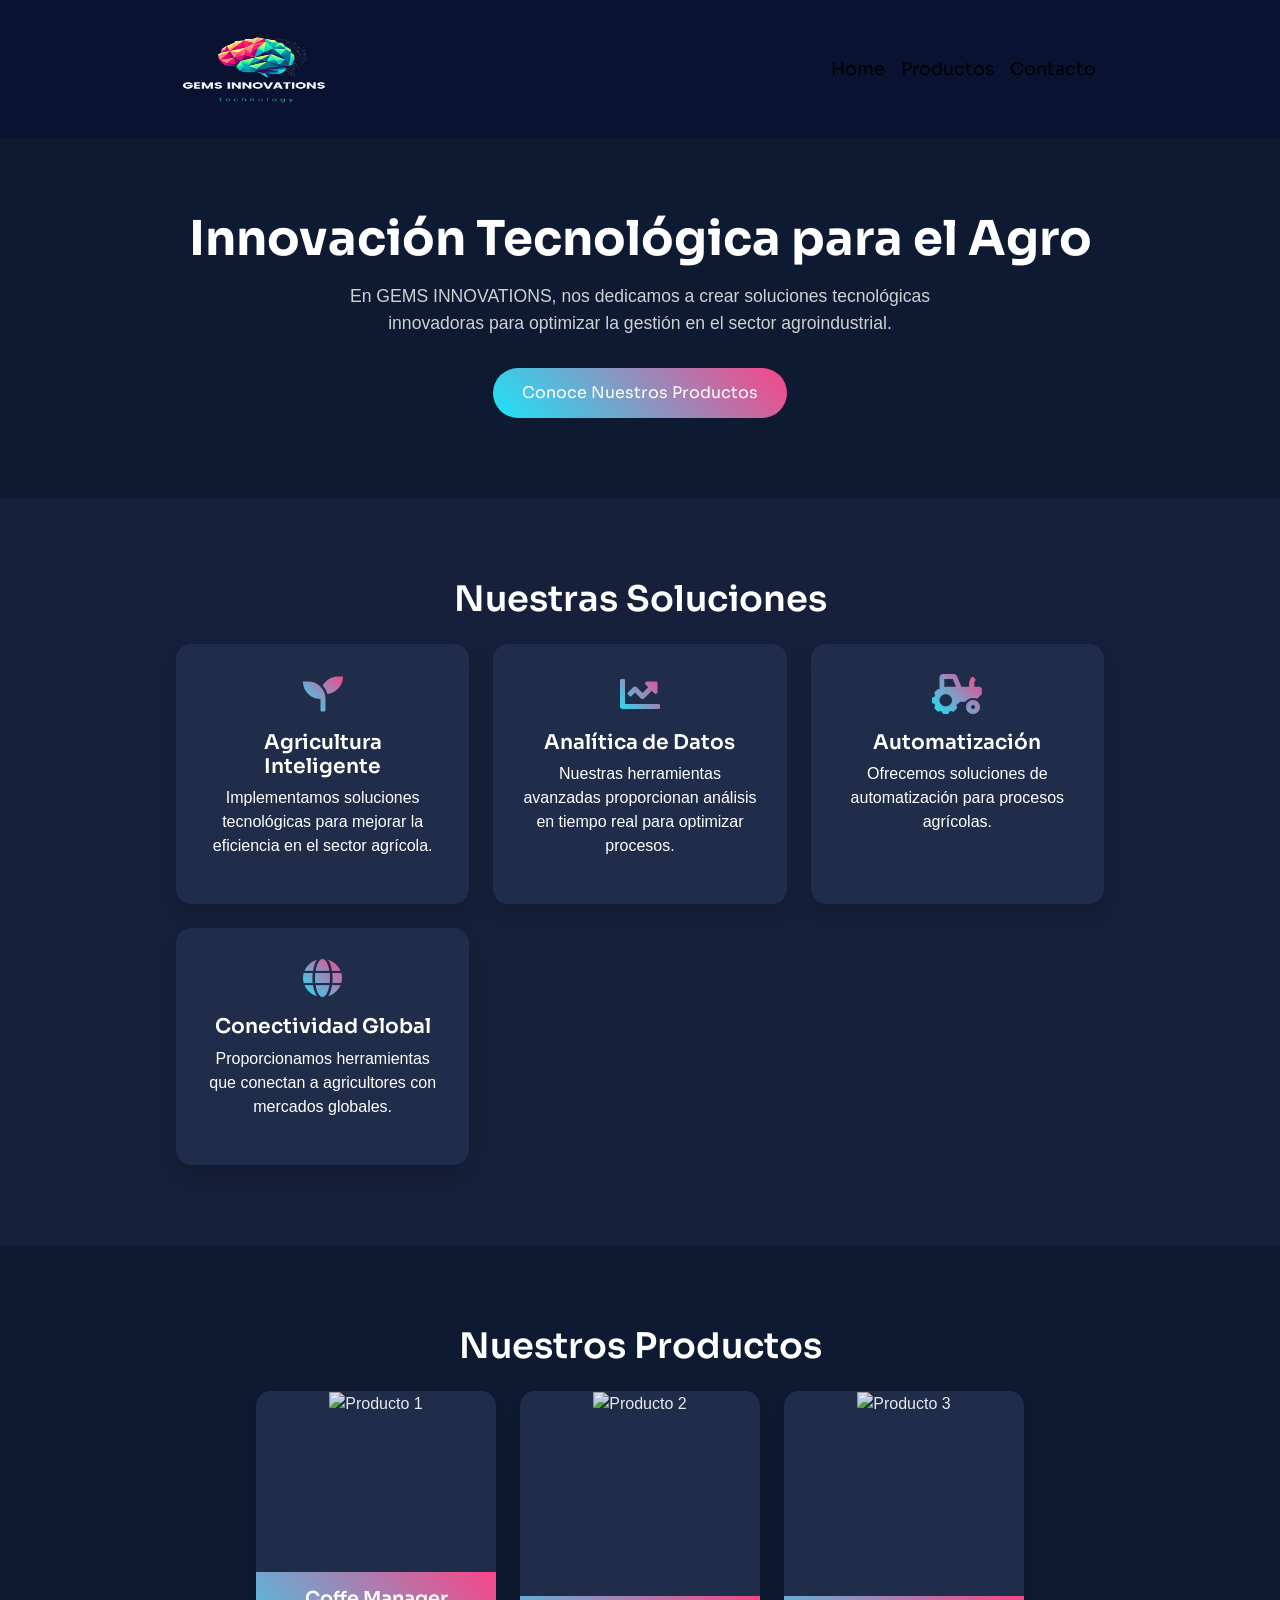
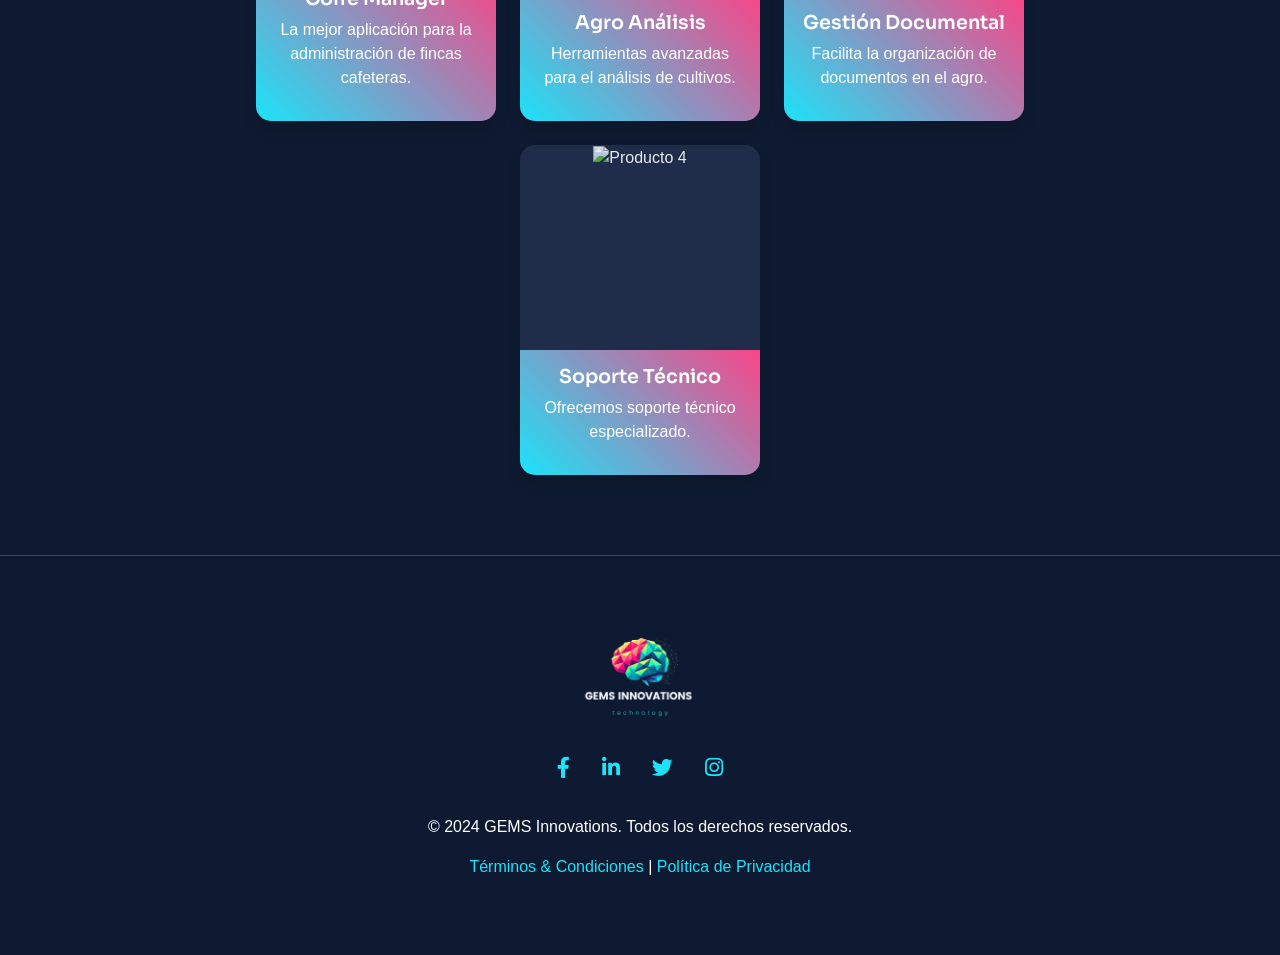
==== public/index.html @ 579beb21 "first commit" ====
<!DOCTYPE html>
<html lang="en-US" dir="ltr">

<head>
  <meta charset="utf-8">
  <meta http-equiv="X-UA-Compatible" content="IE=edge">
  <meta name="viewport" content="width=device-width, initial-scale=1">

  <!-- ===============================================-->
  <!--    Document Title-->
  <!-- ===============================================-->
  <title>GEMS INNOVATIONS || Innovación en el Agro</title>

  <!-- ===============================================-->
  <!--    Favicons-->
  <!-- ===============================================-->
  <link rel="shortcut icon" type="image/x-icon" href="assets/img/gallery/logo.png">

  <!-- ===============================================-->
  <!--    Stylesheets-->
  <!-- ===============================================-->
  <link rel="stylesheet" crossorigin="anonymous" href="https://cdnjs.cloudflare.com/ajax/libs/font-awesome/5.15.2/css/all.min.css">
  <link href="assets/css/theme.css" rel="stylesheet" />
  <link href="assets/css/index.css" rel="stylesheet" />
  <link href="vendors/swiper/swiper-bundle.min.css" rel="stylesheet">
</head>

<body>
 

  <!-- ===============================================-->
  <!--    Main Content-->
  <!-- ===============================================-->
  <main class="main" id="top">
    <nav class="navbar navbar-expand-lg navbar-light">
      <div class="container">
        <a class="navbar-brand" href="index.html">
          <img src="assets/img/gallery/logo.png" alt="GEMS INNOVATIONS Logo" />
        </a>
        <button class="navbar-toggler" type="button" data-bs-toggle="collapse" data-bs-target="#navbarNav" aria-controls="navbarNav" aria-expanded="false" aria-label="Toggle navigation">
          <span class="navbar-toggler-icon"></span>
        </button>
        <div class="collapse navbar-collapse" id="navbarNav">
          <ul class="navbar-nav ms-auto">
            <li class="nav-item">
              <a class="nav-link" href="#">Home</a>
            </li>
            <li class="nav-item">
              <a class="nav-link" href="#">Productos</a>
            </li>
            <li class="nav-item">
              <a class="nav-link" href="#">Contacto</a>
            </li>
          </ul>
        </div>
      </div>
    </nav>

    <!-- Hero Section -->
    <section class="hero-section">
      <div class="container">
        <h1>Innovación Tecnológica para el Agro</h1>
        <p>En GEMS INNOVATIONS, nos dedicamos a crear soluciones tecnológicas innovadoras para optimizar la gestión en el sector agroindustrial.</p>
        <button class="btn-cta">Conoce Nuestros Productos</button>
      </div>
    </section>


    <section class="icon-section">
      <div class="container">
        <h2>Nuestras Soluciones</h2>
        <div class="icon-grid">
          <div class="icon-box">
            <i class="fas fa-seedling"></i>
            <h4>Agricultura Inteligente</h4>
            <p>Implementamos soluciones tecnológicas para mejorar la eficiencia en el sector agrícola.</p>
          </div>
          <div class="icon-box">
            <i class="fas fa-chart-line"></i>
            <h4>Analítica de Datos</h4>
            <p>Nuestras herramientas avanzadas proporcionan análisis en tiempo real para optimizar procesos.</p>
          </div>
          <div class="icon-box">
            <i class="fas fa-tractor"></i>
            <h4>Automatización</h4>
            <p>Ofrecemos soluciones de automatización para procesos agrícolas.</p>
          </div>
          <div class="icon-box">
            <i class="fas fa-globe"></i>
            <h4>Conectividad Global</h4>
            <p>Proporcionamos herramientas que conectan a agricultores con mercados globales.</p>
          </div>
        </div>
      </div>
    </section>
    
    <!-- Sección de Productos -->
    <section class="products">
      <div class="container">
        <h2>Nuestros Productos</h2>
        <div class="product-menu">
          <div class="product-item">
            <img src="https://source.unsplash.com/250x350/?coffee,farm" alt="Producto 1">
            <div class="product-content">
              <h5>Coffe Manager</h5>
              <p>La mejor aplicación para la administración de fincas cafeteras.</p>
            </div>
          </div>
          <div class="product-item">
            <img src="https://source.unsplash.com/250x350/?agriculture,data" alt="Producto 2">
            <div class="product-content">
              <h5>Agro Análisis</h5>
              <p>Herramientas avanzadas para el análisis de cultivos.</p>
            </div>
          </div>
          <div class="product-item">
            <img src="https://source.unsplash.com/250x350/?documents,farming" alt="Producto 3">
            <div class="product-content">
              <h5>Gestión Documental</h5>
              <p>Facilita la organización de documentos en el agro.</p>
            </div>
          </div>
          <div class="product-item">
            <img src="https://source.unsplash.com/250x350/?tech,support" alt="Producto 4">
            <div class="product-content">
              <h5>Soporte Técnico</h5>
              <p>Ofrecemos soporte técnico especializado.</p>
            </div>
          </div>
        </div>
      </div>
    </section>
    
    <!-- Footer -->
    <section class="footer">
      <div class="container">
        <div class="footer-logo">
          <img src="assets/img/gallery/logo.png" alt="GEMS Innovations">
        </div>
        <div class="footer-links">
          <a href="#!"><i class="fab fa-facebook-f"></i></a>
          <a href="#!"><i class="fab fa-linkedin-in"></i></a>
          <a href="#!"><i class="fab fa-twitter"></i></a>
          <a href="#!"><i class="fab fa-instagram"></i></a>
        </div>
        <p>&copy; 2024 GEMS Innovations. Todos los derechos reservados.</p>
        <p><a href="#!">Términos & Condiciones</a> | <a href="#!">Política de Privacidad</a></p>
      </div>
    </section>
  </main>

  <!-- ===============================================-->
  <!--    JavaScripts-->
  <!-- ===============================================-->
  <script src="vendors/@popperjs/popper.min.js"></script>
  <script src="vendors/bootstrap/bootstrap.min.js"></script>
  <script src="vendors/is/is.min.js"></script>
  <script src="vendors/swiper/swiper-bundle.min.js"></script>
  <link rel="preconnect" href="https://fonts.gstatic.com">
  <link href="https://fonts.googleapis.com/css2?family=Sora:wght@100;200;300;400;500;600;700;800&amp;display=swap" rel="stylesheet">
  <script src="assets/js/theme.js"></script>

  <script>
    // Animaciones al hacer scroll
    document.addEventListener('DOMContentLoaded', function() {
      const elements = document.querySelectorAll('.animate-on-scroll');
      const observer = new IntersectionObserver((entries) => {
        entries.forEach(entry => {
          if (entry.isIntersecting) {
            entry.target.classList.add('visible');
          }
        });
      }, { threshold: 0.5 });

      elements.forEach(el => observer.observe(el));
    });

    // Header que se oculta y aparece
    let lastScrollTop = 0;
    const navbar = document.querySelector('.navbar');

    window.addEventListener('scroll', function() {
      let scrollTop = window.pageYOffset || document.documentElement.scrollTop;
      if (scrollTop > 100 && scrollTop > lastScrollTop) {
        navbar.style.top = "-150px"; /* Ajuste para que el navbar se oculte completamente */
      } else if (scrollTop <= 100 || scrollTop < lastScrollTop) {
        navbar.style.top = "0";
      }
      lastScrollTop = scrollTop;
    });

    // Mostrar navbar al pasar el mouse por la parte superior
    document.addEventListener('mousemove', function(event) {
      if (event.clientY < 50) {
        navbar.style.top = "0";
      }
    });
  </script>
</body>

</html>
---- public/assets/css/theme.css ----
/* -------------------------------------------------------------------------- */
/*                                 Theme                                      */
/* -------------------------------------------------------------------------- */
/* prettier-ignore */
/* -------------------------------------------------------------------------- */
/*                                  Utilities                                 */
/* -------------------------------------------------------------------------- */
/*-----------------------------------------------
|   Bootstrap Styles
-----------------------------------------------*/
/*!
 * Bootstrap v5.0.0-alpha1 (https://getbootstrap.com/)
 * Copyright 2011-2020 The Bootstrap Authors
 * Copyright 2011-2020 Twitter, Inc.
 * Licensed under MIT (https://github.com/twbs/bootstrap/blob/main/LICENSE)
 */
:root {
  --bs-blue: #0059F7;
  --bs-indigo: #53ACF8;
  --bs-purple: #ad45f6;
  --bs-pink: #f6458e;
  --bs-red: #F55767;
  --bs-orange: #f6d845;
  --bs-yellow: #FFA024;
  --bs-green: #66BB6A;
  --bs-teal: #299EF3;
  --bs-cyan: #689EFF;
  --bs-white: #fff;
  --bs-gray: #4E5A85;
  --bs-gray-dark: #081131;
  --bs-primary: #0059F7;
  --bs-secondary: #162044;
  --bs-success: #66BB6A;
  --bs-info: #689EFF;
  --bs-warning: #FFA024;
  --bs-danger: #F55767;
  --bs-light: #F9FAFD;
  --bs-dark: #070E27;
  --bs-gray: #4E5A85;
  --bs-font-sans-serif: "Sora", "sans-serif", -apple-system, BlinkMacSystemFont, "Segoe UI", "Helvetica Neue", Arial, sans-serif, "Apple Color Emoji", "Segoe UI Emoji", "Segoe UI Symbol";
  --bs-font-monospace: "SFMono-Regular", Menlo, Monaco, Consolas, "Liberation Mono", "Courier New", monospace;
  --bs-gradient: linear-gradient(180deg, rgba(255, 255, 255, 0.15), rgba(255, 255, 255, 0));
}

*,
*::before,
*::after {
  -webkit-box-sizing: border-box;
  box-sizing: border-box;
}

@media (prefers-reduced-motion: no-preference) {
  :root {
    scroll-behavior: smooth;
  }
}

body {
  margin: 0;
  font-family: "Poppins", -apple-system, BlinkMacSystemFont, "Segoe UI", "Helvetica Neue", Arial, sans-serif, "Apple Color Emoji", "Segoe UI Emoji", "Segoe UI Symbol";
  font-size: 1rem;
  font-weight: 400;
  line-height: 1.5;
  color: #7E8BB6;
  background-color: #070E27;
  -webkit-text-size-adjust: 100%;
  -webkit-tap-highlight-color: rgba(0, 0, 0, 0);
}

[tabindex="-1"]:focus:not(:focus-visible) {
  outline: 0 !important;
}

hr {
  margin: 1rem 0;
  color: #CCD2E9;
  background-color: currentColor;
  border: 0;
  opacity: 1;
}

hr:not([size]) {
  height: 1px;
}

h1, .h1, h2, .h2, h3, .h3, h4, .h4, h5, .h5, h6, .h6 {
  margin-top: 0;
  margin-bottom: 0.5rem;
  font-family: "Sora", "sans-serif", -apple-system, BlinkMacSystemFont, "Segoe UI", "Helvetica Neue", Arial, sans-serif, "Apple Color Emoji", "Segoe UI Emoji", "Segoe UI Symbol";
  font-weight: 600;
  line-height: 1.2;
  color: #EBEBED;
}

h1, .h1 {
  font-size: calc(1.3052rem + 0.66244vw);
}

@media (min-width: 1200px) {
  h1, .h1 {
    font-size: 1.80203rem;
  }
}

h2, .h2 {
  font-size: calc(1.28518rem + 0.42217vw);
}

@media (min-width: 1200px) {
  h2, .h2 {
    font-size: 1.60181rem;
  }
}

h3, .h3 {
  font-size: calc(1.26738rem + 0.20859vw);
}

@media (min-width: 1200px) {
  h3, .h3 {
    font-size: 1.42383rem;
  }
}

h4, .h4 {
  font-size: calc(1.25156rem + 0.01875vw);
}

@media (min-width: 1200px) {
  h4, .h4 {
    font-size: 1.26563rem;
  }
}

h5, .h5 {
  font-size: 1.125rem;
}

h6, .h6 {
  font-size: 0.88889rem;
}

p {
  margin-top: 0;
  margin-bottom: 1rem;
}

abbr[title],
abbr[data-bs-original-title] {
  text-decoration: underline;
  -webkit-text-decoration: underline dotted;
  text-decoration: underline dotted;
  cursor: help;
  -webkit-text-decoration-skip-ink: none;
  text-decoration-skip-ink: none;
}

address {
  margin-bottom: 1rem;
  font-style: normal;
  line-height: inherit;
}

ol,
ul {
  padding-left: 2rem;
}

ol,
ul,
dl {
  margin-top: 0;
  margin-bottom: 1rem;
}

ol ol,
ul ul,
ol ul,
ul ol {
  margin-bottom: 0;
}

dt {
  font-weight: 700;
}

dd {
  margin-bottom: .5rem;
  margin-left: 0;
}

blockquote {
  margin: 0 0 1rem;
}

b,
strong {
  font-weight: 800;
}

small, .small {
  font-size: 75%;
}

mark, .mark {
  padding: 0.2em;
  background-color: #fcf8e3;
}

sub,
sup {
  position: relative;
  font-size: 0.75em;
  line-height: 0;
  vertical-align: baseline;
}

sub {
  bottom: -.25em;
}

sup {
  top: -.5em;
}

a {
  color: #0059F7;
  text-decoration: none;
}

a:hover {
  color: #0047c6;
  text-decoration: underline;
}

a:not([href]):not([class]), a:not([href]):not([class]):hover {
  color: inherit;
  text-decoration: none;
}

pre,
code,
kbd,
samp {
  font-family: var(--bs-font-monospace);
  font-size: 1em;
  direction: ltr /* rtl:ignore */;
  unicode-bidi: bidi-override;
}

pre {
  display: block;
  margin-top: 0;
  margin-bottom: 1rem;
  overflow: auto;
  font-size: 75%;
}

pre code {
  font-size: inherit;
  color: inherit;
  word-break: normal;
}

code {
  font-size: 75%;
  color: #f6458e;
  word-wrap: break-word;
}

a > code {
  color: inherit;
}

kbd {
  padding: 0.2rem 0.4rem;
  font-size: 75%;
  color: #fff;
  background-color: #070E27;
  border-radius: 1rem;
}

kbd kbd {
  padding: 0;
  font-size: 1em;
  font-weight: 700;
}

figure {
  margin: 0 0 1rem;
}

img,
svg {
  vertical-align: middle;
}

table {
  caption-side: bottom;
  border-collapse: collapse;
}

caption {
  padding-top: 0.5rem;
  padding-bottom: 0.5rem;
  color: #7E8BB6;
  text-align: left;
}

th {
  text-align: inherit;
  text-align: -webkit-match-parent;
}

thead,
tbody,
tfoot,
tr,
td,
th {
  border-color: inherit;
  border-style: solid;
  border-width: 0;
}

label {
  display: inline-block;
}

button {
  border-radius: 0;
}

button:focus:not(:focus-visible) {
  outline: 0;
}

input,
button,
select,
optgroup,
textarea {
  margin: 0;
  font-family: inherit;
  font-size: inherit;
  line-height: inherit;
}

button,
select {
  text-transform: none;
}

[role="button"] {
  cursor: pointer;
}

select {
  word-wrap: normal;
}

[list]::-webkit-calendar-picker-indicator {
  display: none;
}

button,
[type="button"],
[type="reset"],
[type="submit"] {
  -webkit-appearance: button;
}

button:not(:disabled),
[type="button"]:not(:disabled),
[type="reset"]:not(:disabled),
[type="submit"]:not(:disabled) {
  cursor: pointer;
}

::-moz-focus-inner {
  padding: 0;
  border-style: none;
}

textarea {
  resize: vertical;
}

fieldset {
  min-width: 0;
  padding: 0;
  margin: 0;
  border: 0;
}

legend {
  float: left;
  width: 100%;
  padding: 0;
  margin-bottom: 0.5rem;
  font-size: calc(1.275rem + 0.3vw);
  line-height: inherit;
}

@media (min-width: 1200px) {
  legend {
    font-size: 1.5rem;
  }
}

legend + * {
  clear: left;
}

::-webkit-datetime-edit-fields-wrapper,
::-webkit-datetime-edit-text,
::-webkit-datetime-edit-minute,
::-webkit-datetime-edit-hour-field,
::-webkit-datetime-edit-day-field,
::-webkit-datetime-edit-month-field,
::-webkit-datetime-edit-year-field {
  padding: 0;
}

::-webkit-inner-spin-button {
  height: auto;
}

[type="search"] {
  outline-offset: -2px;
  -webkit-appearance: textfield;
}

/* rtl:raw:
[type="tel"],
[type="url"],
[type="email"],
[type="number"] {
  direction: ltr;
}
*/
::-webkit-search-decoration {
  -webkit-appearance: none;
}

::-webkit-color-swatch-wrapper {
  padding: 0;
}

::file-selector-button {
  font: inherit;
}

::-webkit-file-upload-button {
  font: inherit;
  -webkit-appearance: button;
}

output {
  display: inline-block;
}

iframe {
  border: 0;
}

summary {
  display: list-item;
  cursor: pointer;
}

progress {
  vertical-align: baseline;
}

[hidden] {
  display: none !important;
}

.lead {
  font-size: 1.2rem;
  font-weight: 400;
}

.display-1 {
  font-size: calc(1.64516rem + 4.7419vw);
  font-weight: 700;
  line-height: 1;
}

@media (min-width: 1200px) {
  .display-1 {
    font-size: 5.20158rem;
  }
}

.display-2 {
  font-size: calc(1.58736rem + 4.04835vw);
  font-weight: 700;
  line-height: 1;
}

@media (min-width: 1200px) {
  .display-2 {
    font-size: 4.62363rem;
  }
}

.display-3 {
  font-size: calc(1.53599rem + 3.43187vw);
  font-weight: 700;
  line-height: 1;
}

@media (min-width: 1200px) {
  .display-3 {
    font-size: 4.10989rem;
  }
}

.display-4 {
  font-size: calc(1.49032rem + 2.88388vw);
  font-weight: 700;
  line-height: 1;
}

@media (min-width: 1200px) {
  .display-4 {
    font-size: 3.65324rem;
  }
}

.display-5 {
  font-size: calc(1.44973rem + 2.39679vw);
  font-weight: 700;
  line-height: 1;
}

@media (min-width: 1200px) {
  .display-5 {
    font-size: 3.24732rem;
  }
}

.display-6 {
  font-size: calc(1.41365rem + 1.96381vw);
  font-weight: 700;
  line-height: 1;
}

@media (min-width: 1200px) {
  .display-6 {
    font-size: 2.88651rem;
  }
}

.list-unstyled {
  padding-left: 0;
  list-style: none;
}

.list-inline {
  padding-left: 0;
  list-style: none;
}

.list-inline-item {
  display: inline-block;
}

.list-inline-item:not(:last-child) {
  margin-right: 0.5rem;
}

.initialism {
  font-size: 75%;
  text-transform: uppercase;
}

.blockquote {
  margin-bottom: 1rem;
  font-size: 1.2rem;
}

.blockquote > :last-child {
  margin-bottom: 0;
}

.blockquote-footer {
  margin-top: -1rem;
  margin-bottom: 1rem;
  font-size: 75%;
  color: #4E5A85;
}

.blockquote-footer::before {
  content: "\2014\00A0";
}

.img-fluid {
  max-width: 100%;
  height: auto;
}

.img-thumbnail {
  padding: 0.25rem;
  background-color: #070E27;
  border: 1px solid #CCD2E9;
  border-radius: 0.25rem;
  max-width: 100%;
  height: auto;
}

.figure {
  display: inline-block;
}

.figure-img {
  margin-bottom: 0.5rem;
  line-height: 1;
}

.figure-caption {
  font-size: 75%;
  color: #4E5A85;
}

.container,
.container-fluid,
.container-sm,
.container-md,
.container-lg,
.container-xl,
.container-xxl {
  width: 100%;
  padding-right: var(--bs-gutter-x, 1rem);
  padding-left: var(--bs-gutter-x, 1rem);
  margin-right: auto;
  margin-left: auto;
}

@media (min-width: 576px) {
  .container, .container-sm {
    max-width: 540px;
  }
}

@media (min-width: 768px) {
  .container, .container-sm, .container-md {
    max-width: 720px;
  }
}

@media (min-width: 992px) {
  .container, .container-sm, .container-md, .container-lg {
    max-width: 960px;
  }
}

@media (min-width: 1300px) {
  .container, .container-sm, .container-md, .container-lg, .container-xl {
    max-width: 1240px;
  }
}

@media (min-width: 1540px) {
  .container, .container-sm, .container-md, .container-lg, .container-xl, .container-xxl {
    max-width: 1480px;
  }
}

.row {
  --bs-gutter-x: 2rem;
  --bs-gutter-y: 0;
  display: -webkit-box;
  display: -ms-flexbox;
  display: flex;
  -ms-flex-wrap: wrap;
  flex-wrap: wrap;
  margin-top: calc(var(--bs-gutter-y) * -1);
  margin-right: calc(var(--bs-gutter-x) / -2);
  margin-left: calc(var(--bs-gutter-x) / -2);
}

.row > * {
  -ms-flex-negative: 0;
  flex-shrink: 0;
  width: 100%;
  max-width: 100%;
  padding-right: calc(var(--bs-gutter-x) / 2);
  padding-left: calc(var(--bs-gutter-x) / 2);
  margin-top: var(--bs-gutter-y);
}

.col {
  -webkit-box-flex: 1;
  -ms-flex: 1 0 0%;
  flex: 1 0 0%;
}

.row-cols-auto > * {
  -webkit-box-flex: 0;
  -ms-flex: 0 0 auto;
  flex: 0 0 auto;
  width: auto;
}

.row-cols-1 > * {
  -webkit-box-flex: 0;
  -ms-flex: 0 0 auto;
  flex: 0 0 auto;
  width: 100%;
}

.row-cols-2 > * {
  -webkit-box-flex: 0;
  -ms-flex: 0 0 auto;
  flex: 0 0 auto;
  width: 50%;
}

.row-cols-3 > * {
  -webkit-box-flex: 0;
  -ms-flex: 0 0 auto;
  flex: 0 0 auto;
  width: 33.33333%;
}

.row-cols-4 > * {
  -webkit-box-flex: 0;
  -ms-flex: 0 0 auto;
  flex: 0 0 auto;
  width: 25%;
}

.row-cols-5 > * {
  -webkit-box-flex: 0;
  -ms-flex: 0 0 auto;
  flex: 0 0 auto;
  width: 20%;
}

.row-cols-6 > * {
  -webkit-box-flex: 0;
  -ms-flex: 0 0 auto;
  flex: 0 0 auto;
  width: 16.66667%;
}

.col-auto {
  -webkit-box-flex: 0;
  -ms-flex: 0 0 auto;
  flex: 0 0 auto;
  width: auto;
}

.col-1 {
  -webkit-box-flex: 0;
  -ms-flex: 0 0 auto;
  flex: 0 0 auto;
  width: 8.33333%;
}

.col-2 {
  -webkit-box-flex: 0;
  -ms-flex: 0 0 auto;
  flex: 0 0 auto;
  width: 16.66667%;
}

.col-3 {
  -webkit-box-flex: 0;
  -ms-flex: 0 0 auto;
  flex: 0 0 auto;
  width: 25%;
}

.col-4 {
  -webkit-box-flex: 0;
  -ms-flex: 0 0 auto;
  flex: 0 0 auto;
  width: 33.33333%;
}

.col-5 {
  -webkit-box-flex: 0;
  -ms-flex: 0 0 auto;
  flex: 0 0 auto;
  width: 41.66667%;
}

.col-6 {
  -webkit-box-flex: 0;
  -ms-flex: 0 0 auto;
  flex: 0 0 auto;
  width: 50%;
}

.col-7 {
  -webkit-box-flex: 0;
  -ms-flex: 0 0 auto;
  flex: 0 0 auto;
  width: 58.33333%;
}

.col-8 {
  -webkit-box-flex: 0;
  -ms-flex: 0 0 auto;
  flex: 0 0 auto;
  width: 66.66667%;
}

.col-9 {
  -webkit-box-flex: 0;
  -ms-flex: 0 0 auto;
  flex: 0 0 auto;
  width: 75%;
}

.col-10 {
  -webkit-box-flex: 0;
  -ms-flex: 0 0 auto;
  flex: 0 0 auto;
  width: 83.33333%;
}

.col-11 {
  -webkit-box-flex: 0;
  -ms-flex: 0 0 auto;
  flex: 0 0 auto;
  width: 91.66667%;
}

.col-12 {
  -webkit-box-flex: 0;
  -ms-flex: 0 0 auto;
  flex: 0 0 auto;
  width: 100%;
}

.offset-1 {
  margin-left: 8.33333%;
}

.offset-2 {
  margin-left: 16.66667%;
}

.offset-3 {
  margin-left: 25%;
}

.offset-4 {
  margin-left: 33.33333%;
}

.offset-5 {
  margin-left: 41.66667%;
}

.offset-6 {
  margin-left: 50%;
}

.offset-7 {
  margin-left: 58.33333%;
}

.offset-8 {
  margin-left: 66.66667%;
}

.offset-9 {
  margin-left: 75%;
}

.offset-10 {
  margin-left: 83.33333%;
}

.offset-11 {
  margin-left: 91.66667%;
}

.g-0,
.gx-0 {
  --bs-gutter-x: 0;
}

.g-0,
.gy-0 {
  --bs-gutter-y: 0;
}

.g-1,
.gx-1 {
  --bs-gutter-x: 0.25rem;
}

.g-1,
.gy-1 {
  --bs-gutter-y: 0.25rem;
}

.g-2,
.gx-2 {
  --bs-gutter-x: 0.5rem;
}

.g-2,
.gy-2 {
  --bs-gutter-y: 0.5rem;
}

.g-3,
.gx-3 {
  --bs-gutter-x: 1rem;
}

.g-3,
.gy-3 {
  --bs-gutter-y: 1rem;
}

.g-4,
.gx-4 {
  --bs-gutter-x: 1.8rem;
}

.g-4,
.gy-4 {
  --bs-gutter-y: 1.8rem;
}

.g-5,
.gx-5 {
  --bs-gutter-x: 3rem;
}

.g-5,
.gy-5 {
  --bs-gutter-y: 3rem;
}

.g-6,
.gx-6 {
  --bs-gutter-x: 4rem;
}

.g-6,
.gy-6 {
  --bs-gutter-y: 4rem;
}

.g-7,
.gx-7 {
  --bs-gutter-x: 5rem;
}

.g-7,
.gy-7 {
  --bs-gutter-y: 5rem;
}

.g-8,
.gx-8 {
  --bs-gutter-x: 7.5rem;
}

.g-8,
.gy-8 {
  --bs-gutter-y: 7.5rem;
}

.g-9,
.gx-9 {
  --bs-gutter-x: 10rem;
}

.g-9,
.gy-9 {
  --bs-gutter-y: 10rem;
}

.g-10,
.gx-10 {
  --bs-gutter-x: 12.5rem;
}

.g-10,
.gy-10 {
  --bs-gutter-y: 12.5rem;
}

.g-11,
.gx-11 {
  --bs-gutter-x: 15rem;
}

.g-11,
.gy-11 {
  --bs-gutter-y: 15rem;
}

@media (min-width: 576px) {
  .col-sm {
    -webkit-box-flex: 1;
    -ms-flex: 1 0 0%;
    flex: 1 0 0%;
  }
  .row-cols-sm-auto > * {
    -webkit-box-flex: 0;
    -ms-flex: 0 0 auto;
    flex: 0 0 auto;
    width: auto;
  }
  .row-cols-sm-1 > * {
    -webkit-box-flex: 0;
    -ms-flex: 0 0 auto;
    flex: 0 0 auto;
    width: 100%;
  }
  .row-cols-sm-2 > * {
    -webkit-box-flex: 0;
    -ms-flex: 0 0 auto;
    flex: 0 0 auto;
    width: 50%;
  }
  .row-cols-sm-3 > * {
    -webkit-box-flex: 0;
    -ms-flex: 0 0 auto;
    flex: 0 0 auto;
    width: 33.33333%;
  }
  .row-cols-sm-4 > * {
    -webkit-box-flex: 0;
    -ms-flex: 0 0 auto;
    flex: 0 0 auto;
    width: 25%;
  }
  .row-cols-sm-5 > * {
    -webkit-box-flex: 0;
    -ms-flex: 0 0 auto;
    flex: 0 0 auto;
    width: 20%;
  }
  .row-cols-sm-6 > * {
    -webkit-box-flex: 0;
    -ms-flex: 0 0 auto;
    flex: 0 0 auto;
    width: 16.66667%;
  }
  .col-sm-auto {
    -webkit-box-flex: 0;
    -ms-flex: 0 0 auto;
    flex: 0 0 auto;
    width: auto;
  }
  .col-sm-1 {
    -webkit-box-flex: 0;
    -ms-flex: 0 0 auto;
    flex: 0 0 auto;
    width: 8.33333%;
  }
  .col-sm-2 {
    -webkit-box-flex: 0;
    -ms-flex: 0 0 auto;
    flex: 0 0 auto;
    width: 16.66667%;
  }
  .col-sm-3 {
    -webkit-box-flex: 0;
    -ms-flex: 0 0 auto;
    flex: 0 0 auto;
    width: 25%;
  }
  .col-sm-4 {
    -webkit-box-flex: 0;
    -ms-flex: 0 0 auto;
    flex: 0 0 auto;
    width: 33.33333%;
  }
  .col-sm-5 {
    -webkit-box-flex: 0;
    -ms-flex: 0 0 auto;
    flex: 0 0 auto;
    width: 41.66667%;
  }
  .col-sm-6 {
    -webkit-box-flex: 0;
    -ms-flex: 0 0 auto;
    flex: 0 0 auto;
    width: 50%;
  }
  .col-sm-7 {
    -webkit-box-flex: 0;
    -ms-flex: 0 0 auto;
    flex: 0 0 auto;
    width: 58.33333%;
  }
  .col-sm-8 {
    -webkit-box-flex: 0;
    -ms-flex: 0 0 auto;
    flex: 0 0 auto;
    width: 66.66667%;
  }
  .col-sm-9 {
    -webkit-box-flex: 0;
    -ms-flex: 0 0 auto;
    flex: 0 0 auto;
    width: 75%;
  }
  .col-sm-10 {
    -webkit-box-flex: 0;
    -ms-flex: 0 0 auto;
    flex: 0 0 auto;
    width: 83.33333%;
  }
  .col-sm-11 {
    -webkit-box-flex: 0;
    -ms-flex: 0 0 auto;
    flex: 0 0 auto;
    width: 91.66667%;
  }
  .col-sm-12 {
    -webkit-box-flex: 0;
    -ms-flex: 0 0 auto;
    flex: 0 0 auto;
    width: 100%;
  }
  .offset-sm-0 {
    margin-left: 0;
  }
  .offset-sm-1 {
    margin-left: 8.33333%;
  }
  .offset-sm-2 {
    margin-left: 16.66667%;
  }
  .offset-sm-3 {
    margin-left: 25%;
  }
  .offset-sm-4 {
    margin-left: 33.33333%;
  }
  .offset-sm-5 {
    margin-left: 41.66667%;
  }
  .offset-sm-6 {
    margin-left: 50%;
  }
  .offset-sm-7 {
    margin-left: 58.33333%;
  }
  .offset-sm-8 {
    margin-left: 66.66667%;
  }
  .offset-sm-9 {
    margin-left: 75%;
  }
  .offset-sm-10 {
    margin-left: 83.33333%;
  }
  .offset-sm-11 {
    margin-left: 91.66667%;
  }
  .g-sm-0,
  .gx-sm-0 {
    --bs-gutter-x: 0;
  }
  .g-sm-0,
  .gy-sm-0 {
    --bs-gutter-y: 0;
  }
  .g-sm-1,
  .gx-sm-1 {
    --bs-gutter-x: 0.25rem;
  }
  .g-sm-1,
  .gy-sm-1 {
    --bs-gutter-y: 0.25rem;
  }
  .g-sm-2,
  .gx-sm-2 {
    --bs-gutter-x: 0.5rem;
  }
  .g-sm-2,
  .gy-sm-2 {
    --bs-gutter-y: 0.5rem;
  }
  .g-sm-3,
  .gx-sm-3 {
    --bs-gutter-x: 1rem;
  }
  .g-sm-3,
  .gy-sm-3 {
    --bs-gutter-y: 1rem;
  }
  .g-sm-4,
  .gx-sm-4 {
    --bs-gutter-x: 1.8rem;
  }
  .g-sm-4,
  .gy-sm-4 {
    --bs-gutter-y: 1.8rem;
  }
  .g-sm-5,
  .gx-sm-5 {
    --bs-gutter-x: 3rem;
  }
  .g-sm-5,
  .gy-sm-5 {
    --bs-gutter-y: 3rem;
  }
  .g-sm-6,
  .gx-sm-6 {
    --bs-gutter-x: 4rem;
  }
  .g-sm-6,
  .gy-sm-6 {
    --bs-gutter-y: 4rem;
  }
  .g-sm-7,
  .gx-sm-7 {
    --bs-gutter-x: 5rem;
  }
  .g-sm-7,
  .gy-sm-7 {
    --bs-gutter-y: 5rem;
  }
  .g-sm-8,
  .gx-sm-8 {
    --bs-gutter-x: 7.5rem;
  }
  .g-sm-8,
  .gy-sm-8 {
    --bs-gutter-y: 7.5rem;
  }
  .g-sm-9,
  .gx-sm-9 {
    --bs-gutter-x: 10rem;
  }
  .g-sm-9,
  .gy-sm-9 {
    --bs-gutter-y: 10rem;
  }
  .g-sm-10,
  .gx-sm-10 {
    --bs-gutter-x: 12.5rem;
  }
  .g-sm-10,
  .gy-sm-10 {
    --bs-gutter-y: 12.5rem;
  }
  .g-sm-11,
  .gx-sm-11 {
    --bs-gutter-x: 15rem;
  }
  .g-sm-11,
  .gy-sm-11 {
    --bs-gutter-y: 15rem;
  }
}

@media (min-width: 768px) {
  .col-md {
    -webkit-box-flex: 1;
    -ms-flex: 1 0 0%;
    flex: 1 0 0%;
  }
  .row-cols-md-auto > * {
    -webkit-box-flex: 0;
    -ms-flex: 0 0 auto;
    flex: 0 0 auto;
    width: auto;
  }
  .row-cols-md-1 > * {
    -webkit-box-flex: 0;
    -ms-flex: 0 0 auto;
    flex: 0 0 auto;
    width: 100%;
  }
  .row-cols-md-2 > * {
    -webkit-box-flex: 0;
    -ms-flex: 0 0 auto;
    flex: 0 0 auto;
    width: 50%;
  }
  .row-cols-md-3 > * {
    -webkit-box-flex: 0;
    -ms-flex: 0 0 auto;
    flex: 0 0 auto;
    width: 33.33333%;
  }
  .row-cols-md-4 > * {
    -webkit-box-flex: 0;
    -ms-flex: 0 0 auto;
    flex: 0 0 auto;
    width: 25%;
  }
  .row-cols-md-5 > * {
    -webkit-box-flex: 0;
    -ms-flex: 0 0 auto;
    flex: 0 0 auto;
    width: 20%;
  }
  .row-cols-md-6 > * {
    -webkit-box-flex: 0;
    -ms-flex: 0 0 auto;
    flex: 0 0 auto;
    width: 16.66667%;
  }
  .col-md-auto {
    -webkit-box-flex: 0;
    -ms-flex: 0 0 auto;
    flex: 0 0 auto;
    width: auto;
  }
  .col-md-1 {
    -webkit-box-flex: 0;
    -ms-flex: 0 0 auto;
    flex: 0 0 auto;
    width: 8.33333%;
  }
  .col-md-2 {
    -webkit-box-flex: 0;
    -ms-flex: 0 0 auto;
    flex: 0 0 auto;
    width: 16.66667%;
  }
  .col-md-3 {
    -webkit-box-flex: 0;
    -ms-flex: 0 0 auto;
    flex: 0 0 auto;
    width: 25%;
  }
  .col-md-4 {
    -webkit-box-flex: 0;
    -ms-flex: 0 0 auto;
    flex: 0 0 auto;
    width: 33.33333%;
  }
  .col-md-5 {
    -webkit-box-flex: 0;
    -ms-flex: 0 0 auto;
    flex: 0 0 auto;
    width: 41.66667%;
  }
  .col-md-6 {
    -webkit-box-flex: 0;
    -ms-flex: 0 0 auto;
    flex: 0 0 auto;
    width: 50%;
  }
  .col-md-7 {
    -webkit-box-flex: 0;
    -ms-flex: 0 0 auto;
    flex: 0 0 auto;
    width: 58.33333%;
  }
  .col-md-8 {
    -webkit-box-flex: 0;
    -ms-flex: 0 0 auto;
    flex: 0 0 auto;
    width: 66.66667%;
  }
  .col-md-9 {
    -webkit-box-flex: 0;
    -ms-flex: 0 0 auto;
    flex: 0 0 auto;
    width: 75%;
  }
  .col-md-10 {
    -webkit-box-flex: 0;
    -ms-flex: 0 0 auto;
    flex: 0 0 auto;
    width: 83.33333%;
  }
  .col-md-11 {
    -webkit-box-flex: 0;
    -ms-flex: 0 0 auto;
    flex: 0 0 auto;
    width: 91.66667%;
  }
  .col-md-12 {
    -webkit-box-flex: 0;
    -ms-flex: 0 0 auto;
    flex: 0 0 auto;
    width: 100%;
  }
  .offset-md-0 {
    margin-left: 0;
  }
  .offset-md-1 {
    margin-left: 8.33333%;
  }
  .offset-md-2 {
    margin-left: 16.66667%;
  }
  .offset-md-3 {
    margin-left: 25%;
  }
  .offset-md-4 {
    margin-left: 33.33333%;
  }
  .offset-md-5 {
    margin-left: 41.66667%;
  }
  .offset-md-6 {
    margin-left: 50%;
  }
  .offset-md-7 {
    margin-left: 58.33333%;
  }
  .offset-md-8 {
    margin-left: 66.66667%;
  }
  .offset-md-9 {
    margin-left: 75%;
  }
  .offset-md-10 {
    margin-left: 83.33333%;
  }
  .offset-md-11 {
    margin-left: 91.66667%;
  }
  .g-md-0,
  .gx-md-0 {
    --bs-gutter-x: 0;
  }
  .g-md-0,
  .gy-md-0 {
    --bs-gutter-y: 0;
  }
  .g-md-1,
  .gx-md-1 {
    --bs-gutter-x: 0.25rem;
  }
  .g-md-1,
  .gy-md-1 {
    --bs-gutter-y: 0.25rem;
  }
  .g-md-2,
  .gx-md-2 {
    --bs-gutter-x: 0.5rem;
  }
  .g-md-2,
  .gy-md-2 {
    --bs-gutter-y: 0.5rem;
  }
  .g-md-3,
  .gx-md-3 {
    --bs-gutter-x: 1rem;
  }
  .g-md-3,
  .gy-md-3 {
    --bs-gutter-y: 1rem;
  }
  .g-md-4,
  .gx-md-4 {
    --bs-gutter-x: 1.8rem;
  }
  .g-md-4,
  .gy-md-4 {
    --bs-gutter-y: 1.8rem;
  }
  .g-md-5,
  .gx-md-5 {
    --bs-gutter-x: 3rem;
  }
  .g-md-5,
  .gy-md-5 {
    --bs-gutter-y: 3rem;
  }
  .g-md-6,
  .gx-md-6 {
    --bs-gutter-x: 4rem;
  }
  .g-md-6,
  .gy-md-6 {
    --bs-gutter-y: 4rem;
  }
  .g-md-7,
  .gx-md-7 {
    --bs-gutter-x: 5rem;
  }
  .g-md-7,
  .gy-md-7 {
    --bs-gutter-y: 5rem;
  }
  .g-md-8,
  .gx-md-8 {
    --bs-gutter-x: 7.5rem;
  }
  .g-md-8,
  .gy-md-8 {
    --bs-gutter-y: 7.5rem;
  }
  .g-md-9,
  .gx-md-9 {
    --bs-gutter-x: 10rem;
  }
  .g-md-9,
  .gy-md-9 {
    --bs-gutter-y: 10rem;
  }
  .g-md-10,
  .gx-md-10 {
    --bs-gutter-x: 12.5rem;
  }
  .g-md-10,
  .gy-md-10 {
    --bs-gutter-y: 12.5rem;
  }
  .g-md-11,
  .gx-md-11 {
    --bs-gutter-x: 15rem;
  }
  .g-md-11,
  .gy-md-11 {
    --bs-gutter-y: 15rem;
  }
}

@media (min-width: 992px) {
  .col-lg {
    -webkit-box-flex: 1;
    -ms-flex: 1 0 0%;
    flex: 1 0 0%;
  }
  .row-cols-lg-auto > * {
    -webkit-box-flex: 0;
    -ms-flex: 0 0 auto;
    flex: 0 0 auto;
    width: auto;
  }
  .row-cols-lg-1 > * {
    -webkit-box-flex: 0;
    -ms-flex: 0 0 auto;
    flex: 0 0 auto;
    width: 100%;
  }
  .row-cols-lg-2 > * {
    -webkit-box-flex: 0;
    -ms-flex: 0 0 auto;
    flex: 0 0 auto;
    width: 50%;
  }
  .row-cols-lg-3 > * {
    -webkit-box-flex: 0;
    -ms-flex: 0 0 auto;
    flex: 0 0 auto;
    width: 33.33333%;
  }
  .row-cols-lg-4 > * {
    -webkit-box-flex: 0;
    -ms-flex: 0 0 auto;
    flex: 0 0 auto;
    width: 25%;
  }
  .row-cols-lg-5 > * {
    -webkit-box-flex: 0;
    -ms-flex: 0 0 auto;
    flex: 0 0 auto;
    width: 20%;
  }
  .row-cols-lg-6 > * {
    -webkit-box-flex: 0;
    -ms-flex: 0 0 auto;
    flex: 0 0 auto;
    width: 16.66667%;
  }
  .col-lg-auto {
    -webkit-box-flex: 0;
    -ms-flex: 0 0 auto;
    flex: 0 0 auto;
    width: auto;
  }
  .col-lg-1 {
    -webkit-box-flex: 0;
    -ms-flex: 0 0 auto;
    flex: 0 0 auto;
    width: 8.33333%;
  }
  .col-lg-2 {
    -webkit-box-flex: 0;
    -ms-flex: 0 0 auto;
    flex: 0 0 auto;
    width: 16.66667%;
  }
  .col-lg-3 {
    -webkit-box-flex: 0;
    -ms-flex: 0 0 auto;
    flex: 0 0 auto;
    width: 25%;
  }
  .col-lg-4 {
    -webkit-box-flex: 0;
    -ms-flex: 0 0 auto;
    flex: 0 0 auto;
    width: 33.33333%;
  }
  .col-lg-5 {
    -webkit-box-flex: 0;
    -ms-flex: 0 0 auto;
    flex: 0 0 auto;
    width: 41.66667%;
  }
  .col-lg-6 {
    -webkit-box-flex: 0;
    -ms-flex: 0 0 auto;
    flex: 0 0 auto;
    width: 50%;
  }
  .col-lg-7 {
    -webkit-box-flex: 0;
    -ms-flex: 0 0 auto;
    flex: 0 0 auto;
    width: 58.33333%;
  }
  .col-lg-8 {
    -webkit-box-flex: 0;
    -ms-flex: 0 0 auto;
    flex: 0 0 auto;
    width: 66.66667%;
  }
  .col-lg-9 {
    -webkit-box-flex: 0;
    -ms-flex: 0 0 auto;
    flex: 0 0 auto;
    width: 75%;
  }
  .col-lg-10 {
    -webkit-box-flex: 0;
    -ms-flex: 0 0 auto;
    flex: 0 0 auto;
    width: 83.33333%;
  }
  .col-lg-11 {
    -webkit-box-flex: 0;
    -ms-flex: 0 0 auto;
    flex: 0 0 auto;
    width: 91.66667%;
  }
  .col-lg-12 {
    -webkit-box-flex: 0;
    -ms-flex: 0 0 auto;
    flex: 0 0 auto;
    width: 100%;
  }
  .offset-lg-0 {
    margin-left: 0;
  }
  .offset-lg-1 {
    margin-left: 8.33333%;
  }
  .offset-lg-2 {
    margin-left: 16.66667%;
  }
  .offset-lg-3 {
    margin-left: 25%;
  }
  .offset-lg-4 {
    margin-left: 33.33333%;
  }
  .offset-lg-5 {
    margin-left: 41.66667%;
  }
  .offset-lg-6 {
    margin-left: 50%;
  }
  .offset-lg-7 {
    margin-left: 58.33333%;
  }
  .offset-lg-8 {
    margin-left: 66.66667%;
  }
  .offset-lg-9 {
    margin-left: 75%;
  }
  .offset-lg-10 {
    margin-left: 83.33333%;
  }
  .offset-lg-11 {
    margin-left: 91.66667%;
  }
  .g-lg-0,
  .gx-lg-0 {
    --bs-gutter-x: 0;
  }
  .g-lg-0,
  .gy-lg-0 {
    --bs-gutter-y: 0;
  }
  .g-lg-1,
  .gx-lg-1 {
    --bs-gutter-x: 0.25rem;
  }
  .g-lg-1,
  .gy-lg-1 {
    --bs-gutter-y: 0.25rem;
  }
  .g-lg-2,
  .gx-lg-2 {
    --bs-gutter-x: 0.5rem;
  }
  .g-lg-2,
  .gy-lg-2 {
    --bs-gutter-y: 0.5rem;
  }
  .g-lg-3,
  .gx-lg-3 {
    --bs-gutter-x: 1rem;
  }
  .g-lg-3,
  .gy-lg-3 {
    --bs-gutter-y: 1rem;
  }
  .g-lg-4,
  .gx-lg-4 {
    --bs-gutter-x: 1.8rem;
  }
  .g-lg-4,
  .gy-lg-4 {
    --bs-gutter-y: 1.8rem;
  }
  .g-lg-5,
  .gx-lg-5 {
    --bs-gutter-x: 3rem;
  }
  .g-lg-5,
  .gy-lg-5 {
    --bs-gutter-y: 3rem;
  }
  .g-lg-6,
  .gx-lg-6 {
    --bs-gutter-x: 4rem;
  }
  .g-lg-6,
  .gy-lg-6 {
    --bs-gutter-y: 4rem;
  }
  .g-lg-7,
  .gx-lg-7 {
    --bs-gutter-x: 5rem;
  }
  .g-lg-7,
  .gy-lg-7 {
    --bs-gutter-y: 5rem;
  }
  .g-lg-8,
  .gx-lg-8 {
    --bs-gutter-x: 7.5rem;
  }
  .g-lg-8,
  .gy-lg-8 {
    --bs-gutter-y: 7.5rem;
  }
  .g-lg-9,
  .gx-lg-9 {
    --bs-gutter-x: 10rem;
  }
  .g-lg-9,
  .gy-lg-9 {
    --bs-gutter-y: 10rem;
  }
  .g-lg-10,
  .gx-lg-10 {
    --bs-gutter-x: 12.5rem;
  }
  .g-lg-10,
  .gy-lg-10 {
    --bs-gutter-y: 12.5rem;
  }
  .g-lg-11,
  .gx-lg-11 {
    --bs-gutter-x: 15rem;
  }
  .g-lg-11,
  .gy-lg-11 {
    --bs-gutter-y: 15rem;
  }
}

@media (min-width: 1300px) {
  .col-xl {
    -webkit-box-flex: 1;
    -ms-flex: 1 0 0%;
    flex: 1 0 0%;
  }
  .row-cols-xl-auto > * {
    -webkit-box-flex: 0;
    -ms-flex: 0 0 auto;
    flex: 0 0 auto;
    width: auto;
  }
  .row-cols-xl-1 > * {
    -webkit-box-flex: 0;
    -ms-flex: 0 0 auto;
    flex: 0 0 auto;
    width: 100%;
  }
  .row-cols-xl-2 > * {
    -webkit-box-flex: 0;
    -ms-flex: 0 0 auto;
    flex: 0 0 auto;
    width: 50%;
  }
  .row-cols-xl-3 > * {
    -webkit-box-flex: 0;
    -ms-flex: 0 0 auto;
    flex: 0 0 auto;
    width: 33.33333%;
  }
  .row-cols-xl-4 > * {
    -webkit-box-flex: 0;
    -ms-flex: 0 0 auto;
    flex: 0 0 auto;
    width: 25%;
  }
  .row-cols-xl-5 > * {
    -webkit-box-flex: 0;
    -ms-flex: 0 0 auto;
    flex: 0 0 auto;
    width: 20%;
  }
  .row-cols-xl-6 > * {
    -webkit-box-flex: 0;
    -ms-flex: 0 0 auto;
    flex: 0 0 auto;
    width: 16.66667%;
  }
  .col-xl-auto {
    -webkit-box-flex: 0;
    -ms-flex: 0 0 auto;
    flex: 0 0 auto;
    width: auto;
  }
  .col-xl-1 {
    -webkit-box-flex: 0;
    -ms-flex: 0 0 auto;
    flex: 0 0 auto;
    width: 8.33333%;
  }
  .col-xl-2 {
    -webkit-box-flex: 0;
    -ms-flex: 0 0 auto;
    flex: 0 0 auto;
    width: 16.66667%;
  }
  .col-xl-3 {
    -webkit-box-flex: 0;
    -ms-flex: 0 0 auto;
    flex: 0 0 auto;
    width: 25%;
  }
  .col-xl-4 {
    -webkit-box-flex: 0;
    -ms-flex: 0 0 auto;
    flex: 0 0 auto;
    width: 33.33333%;
  }
  .col-xl-5 {
    -webkit-box-flex: 0;
    -ms-flex: 0 0 auto;
    flex: 0 0 auto;
    width: 41.66667%;
  }
  .col-xl-6 {
    -webkit-box-flex: 0;
    -ms-flex: 0 0 auto;
    flex: 0 0 auto;
    width: 50%;
  }
  .col-xl-7 {
    -webkit-box-flex: 0;
    -ms-flex: 0 0 auto;
    flex: 0 0 auto;
    width: 58.33333%;
  }
  .col-xl-8 {
    -webkit-box-flex: 0;
    -ms-flex: 0 0 auto;
    flex: 0 0 auto;
    width: 66.66667%;
  }
  .col-xl-9 {
    -webkit-box-flex: 0;
    -ms-flex: 0 0 auto;
    flex: 0 0 auto;
    width: 75%;
  }
  .col-xl-10 {
    -webkit-box-flex: 0;
    -ms-flex: 0 0 auto;
    flex: 0 0 auto;
    width: 83.33333%;
  }
  .col-xl-11 {
    -webkit-box-flex: 0;
    -ms-flex: 0 0 auto;
    flex: 0 0 auto;
    width: 91.66667%;
  }
  .col-xl-12 {
    -webkit-box-flex: 0;
    -ms-flex: 0 0 auto;
    flex: 0 0 auto;
    width: 100%;
  }
  .offset-xl-0 {
    margin-left: 0;
  }
  .offset-xl-1 {
    margin-left: 8.33333%;
  }
  .offset-xl-2 {
    margin-left: 16.66667%;
  }
  .offset-xl-3 {
    margin-left: 25%;
  }
  .offset-xl-4 {
    margin-left: 33.33333%;
  }
  .offset-xl-5 {
    margin-left: 41.66667%;
  }
  .offset-xl-6 {
    margin-left: 50%;
  }
  .offset-xl-7 {
    margin-left: 58.33333%;
  }
  .offset-xl-8 {
    margin-left: 66.66667%;
  }
  .offset-xl-9 {
    margin-left: 75%;
  }
  .offset-xl-10 {
    margin-left: 83.33333%;
  }
  .offset-xl-11 {
    margin-left: 91.66667%;
  }
  .g-xl-0,
  .gx-xl-0 {
    --bs-gutter-x: 0;
  }
  .g-xl-0,
  .gy-xl-0 {
    --bs-gutter-y: 0;
  }
  .g-xl-1,
  .gx-xl-1 {
    --bs-gutter-x: 0.25rem;
  }
  .g-xl-1,
  .gy-xl-1 {
    --bs-gutter-y: 0.25rem;
  }
  .g-xl-2,
  .gx-xl-2 {
    --bs-gutter-x: 0.5rem;
  }
  .g-xl-2,
  .gy-xl-2 {
    --bs-gutter-y: 0.5rem;
  }
  .g-xl-3,
  .gx-xl-3 {
    --bs-gutter-x: 1rem;
  }
  .g-xl-3,
  .gy-xl-3 {
    --bs-gutter-y: 1rem;
  }
  .g-xl-4,
  .gx-xl-4 {
    --bs-gutter-x: 1.8rem;
  }
  .g-xl-4,
  .gy-xl-4 {
    --bs-gutter-y: 1.8rem;
  }
  .g-xl-5,
  .gx-xl-5 {
    --bs-gutter-x: 3rem;
  }
  .g-xl-5,
  .gy-xl-5 {
    --bs-gutter-y: 3rem;
  }
  .g-xl-6,
  .gx-xl-6 {
    --bs-gutter-x: 4rem;
  }
  .g-xl-6,
  .gy-xl-6 {
    --bs-gutter-y: 4rem;
  }
  .g-xl-7,
  .gx-xl-7 {
    --bs-gutter-x: 5rem;
  }
  .g-xl-7,
  .gy-xl-7 {
    --bs-gutter-y: 5rem;
  }
  .g-xl-8,
  .gx-xl-8 {
    --bs-gutter-x: 7.5rem;
  }
  .g-xl-8,
  .gy-xl-8 {
    --bs-gutter-y: 7.5rem;
  }
  .g-xl-9,
  .gx-xl-9 {
    --bs-gutter-x: 10rem;
  }
  .g-xl-9,
  .gy-xl-9 {
    --bs-gutter-y: 10rem;
  }
  .g-xl-10,
  .gx-xl-10 {
    --bs-gutter-x: 12.5rem;
  }
  .g-xl-10,
  .gy-xl-10 {
    --bs-gutter-y: 12.5rem;
  }
  .g-xl-11,
  .gx-xl-11 {
    --bs-gutter-x: 15rem;
  }
  .g-xl-11,
  .gy-xl-11 {
    --bs-gutter-y: 15rem;
  }
}

@media (min-width: 1540px) {
  .col-xxl {
    -webkit-box-flex: 1;
    -ms-flex: 1 0 0%;
    flex: 1 0 0%;
  }
  .row-cols-xxl-auto > * {
    -webkit-box-flex: 0;
    -ms-flex: 0 0 auto;
    flex: 0 0 auto;
    width: auto;
  }
  .row-cols-xxl-1 > * {
    -webkit-box-flex: 0;
    -ms-flex: 0 0 auto;
    flex: 0 0 auto;
    width: 100%;
  }
  .row-cols-xxl-2 > * {
    -webkit-box-flex: 0;
    -ms-flex: 0 0 auto;
    flex: 0 0 auto;
    width: 50%;
  }
  .row-cols-xxl-3 > * {
    -webkit-box-flex: 0;
    -ms-flex: 0 0 auto;
    flex: 0 0 auto;
    width: 33.33333%;
  }
  .row-cols-xxl-4 > * {
    -webkit-box-flex: 0;
    -ms-flex: 0 0 auto;
    flex: 0 0 auto;
    width: 25%;
  }
  .row-cols-xxl-5 > * {
    -webkit-box-flex: 0;
    -ms-flex: 0 0 auto;
    flex: 0 0 auto;
    width: 20%;
  }
  .row-cols-xxl-6 > * {
    -webkit-box-flex: 0;
    -ms-flex: 0 0 auto;
    flex: 0 0 auto;
    width: 16.66667%;
  }
  .col-xxl-auto {
    -webkit-box-flex: 0;
    -ms-flex: 0 0 auto;
    flex: 0 0 auto;
    width: auto;
  }
  .col-xxl-1 {
    -webkit-box-flex: 0;
    -ms-flex: 0 0 auto;
    flex: 0 0 auto;
    width: 8.33333%;
  }
  .col-xxl-2 {
    -webkit-box-flex: 0;
    -ms-flex: 0 0 auto;
    flex: 0 0 auto;
    width: 16.66667%;
  }
  .col-xxl-3 {
    -webkit-box-flex: 0;
    -ms-flex: 0 0 auto;
    flex: 0 0 auto;
    width: 25%;
  }
  .col-xxl-4 {
    -webkit-box-flex: 0;
    -ms-flex: 0 0 auto;
    flex: 0 0 auto;
    width: 33.33333%;
  }
  .col-xxl-5 {
    -webkit-box-flex: 0;
    -ms-flex: 0 0 auto;
    flex: 0 0 auto;
    width: 41.66667%;
  }
  .col-xxl-6 {
    -webkit-box-flex: 0;
    -ms-flex: 0 0 auto;
    flex: 0 0 auto;
    width: 50%;
  }
  .col-xxl-7 {
    -webkit-box-flex: 0;
    -ms-flex: 0 0 auto;
    flex: 0 0 auto;
    width: 58.33333%;
  }
  .col-xxl-8 {
    -webkit-box-flex: 0;
    -ms-flex: 0 0 auto;
    flex: 0 0 auto;
    width: 66.66667%;
  }
  .col-xxl-9 {
    -webkit-box-flex: 0;
    -ms-flex: 0 0 auto;
    flex: 0 0 auto;
    width: 75%;
  }
  .col-xxl-10 {
    -webkit-box-flex: 0;
    -ms-flex: 0 0 auto;
    flex: 0 0 auto;
    width: 83.33333%;
  }
  .col-xxl-11 {
    -webkit-box-flex: 0;
    -ms-flex: 0 0 auto;
    flex: 0 0 auto;
    width: 91.66667%;
  }
  .col-xxl-12 {
    -webkit-box-flex: 0;
    -ms-flex: 0 0 auto;
    flex: 0 0 auto;
    width: 100%;
  }
  .offset-xxl-0 {
    margin-left: 0;
  }
  .offset-xxl-1 {
    margin-left: 8.33333%;
  }
  .offset-xxl-2 {
    margin-left: 16.66667%;
  }
  .offset-xxl-3 {
    margin-left: 25%;
  }
  .offset-xxl-4 {
    margin-left: 33.33333%;
  }
  .offset-xxl-5 {
    margin-left: 41.66667%;
  }
  .offset-xxl-6 {
    margin-left: 50%;
  }
  .offset-xxl-7 {
    margin-left: 58.33333%;
  }
  .offset-xxl-8 {
    margin-left: 66.66667%;
  }
  .offset-xxl-9 {
    margin-left: 75%;
  }
  .offset-xxl-10 {
    margin-left: 83.33333%;
  }
  .offset-xxl-11 {
    margin-left: 91.66667%;
  }
  .g-xxl-0,
  .gx-xxl-0 {
    --bs-gutter-x: 0;
  }
  .g-xxl-0,
  .gy-xxl-0 {
    --bs-gutter-y: 0;
  }
  .g-xxl-1,
  .gx-xxl-1 {
    --bs-gutter-x: 0.25rem;
  }
  .g-xxl-1,
  .gy-xxl-1 {
    --bs-gutter-y: 0.25rem;
  }
  .g-xxl-2,
  .gx-xxl-2 {
    --bs-gutter-x: 0.5rem;
  }
  .g-xxl-2,
  .gy-xxl-2 {
    --bs-gutter-y: 0.5rem;
  }
  .g-xxl-3,
  .gx-xxl-3 {
    --bs-gutter-x: 1rem;
  }
  .g-xxl-3,
  .gy-xxl-3 {
    --bs-gutter-y: 1rem;
  }
  .g-xxl-4,
  .gx-xxl-4 {
    --bs-gutter-x: 1.8rem;
  }
  .g-xxl-4,
  .gy-xxl-4 {
    --bs-gutter-y: 1.8rem;
  }
  .g-xxl-5,
  .gx-xxl-5 {
    --bs-gutter-x: 3rem;
  }
  .g-xxl-5,
  .gy-xxl-5 {
    --bs-gutter-y: 3rem;
  }
  .g-xxl-6,
  .gx-xxl-6 {
    --bs-gutter-x: 4rem;
  }
  .g-xxl-6,
  .gy-xxl-6 {
    --bs-gutter-y: 4rem;
  }
  .g-xxl-7,
  .gx-xxl-7 {
    --bs-gutter-x: 5rem;
  }
  .g-xxl-7,
  .gy-xxl-7 {
    --bs-gutter-y: 5rem;
  }
  .g-xxl-8,
  .gx-xxl-8 {
    --bs-gutter-x: 7.5rem;
  }
  .g-xxl-8,
  .gy-xxl-8 {
    --bs-gutter-y: 7.5rem;
  }
  .g-xxl-9,
  .gx-xxl-9 {
    --bs-gutter-x: 10rem;
  }
  .g-xxl-9,
  .gy-xxl-9 {
    --bs-gutter-y: 10rem;
  }
  .g-xxl-10,
  .gx-xxl-10 {
    --bs-gutter-x: 12.5rem;
  }
  .g-xxl-10,
  .gy-xxl-10 {
    --bs-gutter-y: 12.5rem;
  }
  .g-xxl-11,
  .gx-xxl-11 {
    --bs-gutter-x: 15rem;
  }
  .g-xxl-11,
  .gy-xxl-11 {
    --bs-gutter-y: 15rem;
  }
}

.table {
  --bs-table-bg: transparent;
  --bs-table-striped-color: #7E8BB6;
  --bs-table-striped-bg: rgba(0, 0, 0, 0.05);
  --bs-table-active-color: #7E8BB6;
  --bs-table-active-bg: rgba(0, 0, 0, 0.1);
  --bs-table-hover-color: #7E8BB6;
  --bs-table-hover-bg: rgba(0, 0, 0, 0.075);
  width: 100%;
  margin-bottom: 1rem;
  color: #7E8BB6;
  vertical-align: top;
  border-color: #CCD2E9;
}

.table > :not(caption) > * > * {
  padding: 0.5rem 0.5rem;
  background-color: var(--bs-table-bg);
  border-bottom-width: 1px;
  -webkit-box-shadow: inset 0 0 0 9999px var(--bs-table-accent-bg);
  box-shadow: inset 0 0 0 9999px var(--bs-table-accent-bg);
}

.table > tbody {
  vertical-align: inherit;
}

.table > thead {
  vertical-align: bottom;
}

.table > :not(:last-child) > :last-child > * {
  border-bottom-color: currentColor;
}

.caption-top {
  caption-side: top;
}

.table-sm > :not(caption) > * > * {
  padding: 0.25rem 0.25rem;
}

.table-bordered > :not(caption) > * {
  border-width: 1px 0;
}

.table-bordered > :not(caption) > * > * {
  border-width: 0 1px;
}

.table-borderless > :not(caption) > * > * {
  border-bottom-width: 0;
}

.table-striped > tbody > tr:nth-of-type(odd) {
  --bs-table-accent-bg: var(--bs-table-striped-bg);
  color: var(--bs-table-striped-color);
}

.table-active {
  --bs-table-accent-bg: var(--bs-table-active-bg);
  color: var(--bs-table-active-color);
}

.table-hover > tbody > tr:hover {
  --bs-table-accent-bg: var(--bs-table-hover-bg);
  color: var(--bs-table-hover-color);
}

.table-primary {
  --bs-table-bg: #ccdefd;
  --bs-table-striped-bg: #c2d4f3;
  --bs-table-striped-color: #081131;
  --bs-table-active-bg: #b8cae9;
  --bs-table-active-color: #081131;
  --bs-table-hover-bg: #bdcfee;
  --bs-table-hover-color: #081131;
  color: #081131;
  border-color: #b8cae9;
}

.table-secondary {
  --bs-table-bg: #d0d2da;
  --bs-table-striped-bg: #c6c8d2;
  --bs-table-striped-color: #081131;
  --bs-table-active-bg: #bcbfc9;
  --bs-table-active-color: #081131;
  --bs-table-hover-bg: #c1c4cd;
  --bs-table-hover-color: #081131;
  color: #081131;
  border-color: #bcbfc9;
}

.table-success {
  --bs-table-bg: #e0f1e1;
  --bs-table-striped-bg: #d5e6d8;
  --bs-table-striped-color: #081131;
  --bs-table-active-bg: #cadbcf;
  --bs-table-active-color: #081131;
  --bs-table-hover-bg: #d0e0d4;
  --bs-table-hover-color: #081131;
  color: #081131;
  border-color: #cadbcf;
}

.table-info {
  --bs-table-bg: #e1ecff;
  --bs-table-striped-bg: #d6e1f5;
  --bs-table-striped-color: #081131;
  --bs-table-active-bg: #cbd6ea;
  --bs-table-active-color: #081131;
  --bs-table-hover-bg: #d1dcf0;
  --bs-table-hover-color: #081131;
  color: #081131;
  border-color: #cbd6ea;
}

.table-warning {
  --bs-table-bg: #ffecd3;
  --bs-table-striped-bg: #f3e1cb;
  --bs-table-striped-color: #081131;
  --bs-table-active-bg: #e6d6c3;
  --bs-table-active-color: #081131;
  --bs-table-hover-bg: #ecdcc7;
  --bs-table-hover-color: #081131;
  color: #081131;
  border-color: #e6d6c3;
}

.table-danger {
  --bs-table-bg: #fddde1;
  --bs-table-striped-bg: #f1d3d8;
  --bs-table-striped-color: #081131;
  --bs-table-active-bg: #e5c9cf;
  --bs-table-active-color: #081131;
  --bs-table-hover-bg: #ebced4;
  --bs-table-hover-color: #081131;
  color: #081131;
  border-color: #e5c9cf;
}

.table-light {
  --bs-table-bg: #F9FAFD;
  --bs-table-striped-bg: #edeef3;
  --bs-table-striped-color: #081131;
  --bs-table-active-bg: #e1e3e9;
  --bs-table-active-color: #081131;
  --bs-table-hover-bg: #e7e9ee;
  --bs-table-hover-color: #081131;
  color: #081131;
  border-color: #e1e3e9;
}

.table-dark {
  --bs-table-bg: #070E27;
  --bs-table-striped-bg: #131a32;
  --bs-table-striped-color: #fff;
  --bs-table-active-bg: #20263d;
  --bs-table-active-color: #fff;
  --bs-table-hover-bg: #1a2037;
  --bs-table-hover-color: #fff;
  color: #fff;
  border-color: #20263d;
}

.table-responsive {
  overflow-x: auto;
  -webkit-overflow-scrolling: touch;
}

@media (max-width: 575.98px) {
  .table-responsive-sm {
    overflow-x: auto;
    -webkit-overflow-scrolling: touch;
  }
}

@media (max-width: 767.98px) {
  .table-responsive-md {
    overflow-x: auto;
    -webkit-overflow-scrolling: touch;
  }
}

@media (max-width: 991.98px) {
  .table-responsive-lg {
    overflow-x: auto;
    -webkit-overflow-scrolling: touch;
  }
}

@media (max-width: 1299.98px) {
  .table-responsive-xl {
    overflow-x: auto;
    -webkit-overflow-scrolling: touch;
  }
}

@media (max-width: 1539.98px) {
  .table-responsive-xxl {
    overflow-x: auto;
    -webkit-overflow-scrolling: touch;
  }
}

.form-label {
  margin-bottom: 0.5rem;
}

.col-form-label {
  padding-top: calc(0.56rem + 1px);
  padding-bottom: calc(0.56rem + 1px);
  margin-bottom: 0;
  font-size: inherit;
  line-height: 1.5;
}

.col-form-label-lg {
  padding-top: calc(1rem + 1px);
  padding-bottom: calc(1rem + 1px);
  font-size: 1rem;
}

.col-form-label-sm {
  padding-top: calc(0.1rem + 1px);
  padding-bottom: calc(0.1rem + 1px);
  font-size: 0.875rem;
}

.form-text {
  margin-top: 0.25rem;
  font-size: 75%;
  color: #7E8BB6;
}

.form-control {
  display: block;
  width: 100%;
  padding: 0.56rem 0.8rem;
  font-size: 1rem;
  font-weight: 400;
  line-height: 1.5;
  color: #7E8BB6;
  background-color: #fff;
  background-clip: padding-box;
  border: 1px solid #D7D6DA;
  -webkit-appearance: none;
  -moz-appearance: none;
  appearance: none;
  border-radius: 0.25rem;
  -webkit-transition: border-color 0.15s ease-in-out, -webkit-box-shadow 0.15s ease-in-out;
  transition: border-color 0.15s ease-in-out, -webkit-box-shadow 0.15s ease-in-out;
  -o-transition: border-color 0.15s ease-in-out, box-shadow 0.15s ease-in-out;
  transition: border-color 0.15s ease-in-out, box-shadow 0.15s ease-in-out;
  transition: border-color 0.15s ease-in-out, box-shadow 0.15s ease-in-out, -webkit-box-shadow 0.15s ease-in-out;
}

@media (prefers-reduced-motion: reduce) {
  .form-control {
    -webkit-transition: none;
    -o-transition: none;
    transition: none;
  }
}

.form-control[type="file"] {
  overflow: hidden;
}

.form-control[type="file"]:not(:disabled):not([readonly]) {
  cursor: pointer;
}

.form-control:focus {
  color: #7E8BB6;
  background-color: #fff;
  border-color: #80acfb;
  outline: 0;
  -webkit-box-shadow: 0 0 0 0.25rem rgba(0, 89, 247, 0.25);
  box-shadow: 0 0 0 0.25rem rgba(0, 89, 247, 0.25);
}

.form-control::-webkit-date-and-time-value {
  height: 1.5em;
}

.form-control::-webkit-input-placeholder {
  color: #4E5A85;
  opacity: 1;
}

.form-control::-moz-placeholder {
  color: #4E5A85;
  opacity: 1;
}

.form-control:-ms-input-placeholder {
  color: #4E5A85;
  opacity: 1;
}

.form-control::-ms-input-placeholder {
  color: #4E5A85;
  opacity: 1;
}

.form-control::placeholder {
  color: #4E5A85;
  opacity: 1;
}

.form-control:disabled, .form-control[readonly] {
  background-color: #EBEBED;
  opacity: 1;
}

.form-control::file-selector-button {
  padding: 0.56rem 0.8rem;
  margin: -0.56rem -0.8rem;
  -webkit-margin-end: 0.8rem;
  margin-inline-end: 0.8rem;
  color: #7E8BB6;
  background-color: #EBEBED;
  pointer-events: none;
  border-color: inherit;
  border-style: solid;
  border-width: 0;
  border-inline-end-width: 1px;
  border-radius: 0;
  -webkit-transition: color 0.15s ease-in-out, background-color 0.15s ease-in-out, border-color 0.15s ease-in-out, -webkit-box-shadow 0.15s ease-in-out;
  transition: color 0.15s ease-in-out, background-color 0.15s ease-in-out, border-color 0.15s ease-in-out, -webkit-box-shadow 0.15s ease-in-out;
  -o-transition: color 0.15s ease-in-out, background-color 0.15s ease-in-out, border-color 0.15s ease-in-out, box-shadow 0.15s ease-in-out;
  transition: color 0.15s ease-in-out, background-color 0.15s ease-in-out, border-color 0.15s ease-in-out, box-shadow 0.15s ease-in-out;
  transition: color 0.15s ease-in-out, background-color 0.15s ease-in-out, border-color 0.15s ease-in-out, box-shadow 0.15s ease-in-out, -webkit-box-shadow 0.15s ease-in-out;
}

@media (prefers-reduced-motion: reduce) {
  .form-control::file-selector-button {
    -webkit-transition: none;
    -o-transition: none;
    transition: none;
  }
}

.form-control:hover:not(:disabled):not([readonly])::file-selector-button {
  background-color: #dfdfe1;
}

.form-control::-webkit-file-upload-button {
  padding: 0.56rem 0.8rem;
  margin: -0.56rem -0.8rem;
  -webkit-margin-end: 0.8rem;
  margin-inline-end: 0.8rem;
  color: #7E8BB6;
  background-color: #EBEBED;
  pointer-events: none;
  border-color: inherit;
  border-style: solid;
  border-width: 0;
  border-inline-end-width: 1px;
  border-radius: 0;
  -webkit-transition: color 0.15s ease-in-out, background-color 0.15s ease-in-out, border-color 0.15s ease-in-out, -webkit-box-shadow 0.15s ease-in-out;
  transition: color 0.15s ease-in-out, background-color 0.15s ease-in-out, border-color 0.15s ease-in-out, -webkit-box-shadow 0.15s ease-in-out;
  transition: color 0.15s ease-in-out, background-color 0.15s ease-in-out, border-color 0.15s ease-in-out, box-shadow 0.15s ease-in-out;
  transition: color 0.15s ease-in-out, background-color 0.15s ease-in-out, border-color 0.15s ease-in-out, box-shadow 0.15s ease-in-out, -webkit-box-shadow 0.15s ease-in-out;
}

@media (prefers-reduced-motion: reduce) {
  .form-control::-webkit-file-upload-button {
    -webkit-transition: none;
    transition: none;
  }
}

.form-control:hover:not(:disabled):not([readonly])::-webkit-file-upload-button {
  background-color: #dfdfe1;
}

.form-control-plaintext {
  display: block;
  width: 100%;
  padding: 0.56rem 0;
  margin-bottom: 0;
  line-height: 1.5;
  color: #7E8BB6;
  background-color: transparent;
  border: solid transparent;
  border-width: 1px 0;
}

.form-control-plaintext.form-control-sm, .form-control-plaintext.form-control-lg {
  padding-right: 0;
  padding-left: 0;
}

.form-control-sm {
  min-height: calc(1.5em + 0.2rem + 2px);
  padding: 0.1rem 0.5rem;
  font-size: 0.875rem;
  border-radius: 1rem;
}

.form-control-sm::file-selector-button {
  padding: 0.1rem 0.5rem;
  margin: -0.1rem -0.5rem;
  -webkit-margin-end: 0.5rem;
  margin-inline-end: 0.5rem;
}

.form-control-sm::-webkit-file-upload-button {
  padding: 0.1rem 0.5rem;
  margin: -0.1rem -0.5rem;
  -webkit-margin-end: 0.5rem;
  margin-inline-end: 0.5rem;
}

.form-control-lg {
  min-height: calc(1.5em + 2rem + 2px);
  padding: 1rem 1.5rem;
  font-size: 1rem;
  border-radius: 1.5rem;
}

.form-control-lg::file-selector-button {
  padding: 1rem 1.5rem;
  margin: -1rem -1.5rem;
  -webkit-margin-end: 1.5rem;
  margin-inline-end: 1.5rem;
}

.form-control-lg::-webkit-file-upload-button {
  padding: 1rem 1.5rem;
  margin: -1rem -1.5rem;
  -webkit-margin-end: 1.5rem;
  margin-inline-end: 1.5rem;
}

textarea.form-control {
  min-height: calc(1.5em + 1.12rem + 2px);
}

textarea.form-control-sm {
  min-height: calc(1.5em + 0.2rem + 2px);
}

textarea.form-control-lg {
  min-height: calc(1.5em + 2rem + 2px);
}

.form-control-color {
  max-width: 3rem;
  height: auto;
  padding: 0.56rem;
}

.form-control-color:not(:disabled):not([readonly]) {
  cursor: pointer;
}

.form-control-color::-moz-color-swatch {
  height: 1.5em;
  border-radius: 0.25rem;
}

.form-control-color::-webkit-color-swatch {
  height: 1.5em;
  border-radius: 0.25rem;
}

.form-select {
  display: block;
  width: 100%;
  padding: 0.56rem 2.4rem 0.56rem 0.8rem;
  font-size: 1rem;
  font-weight: 400;
  line-height: 1.5;
  color: #7E8BB6;
  background-color: #fff;
  background-image: url("data:image/svg+xml,%3csvg xmlns='http://www.w3.org/2000/svg' viewBox='0 0 16 16'%3e%3cpath fill='none' stroke='%23081131' stroke-linecap='round' stroke-linejoin='round' stroke-width='2' d='M2 5l6 6 6-6'/%3e%3c/svg%3e");
  background-repeat: no-repeat;
  background-position: right 0.8rem center;
  background-size: 16px 12px;
  border: 1px solid #D7D6DA;
  border-radius: 0.25rem;
  -webkit-appearance: none;
  -moz-appearance: none;
  appearance: none;
}

.form-select:focus {
  border-color: #80acfb;
  outline: 0;
  -webkit-box-shadow: 0 0 0 0.25rem rgba(0, 89, 247, 0.25);
  box-shadow: 0 0 0 0.25rem rgba(0, 89, 247, 0.25);
}

.form-select[multiple], .form-select[size]:not([size="1"]) {
  padding-right: 0.8rem;
  background-image: none;
}

.form-select:disabled {
  color: #4E5A85;
  background-color: #EBEBED;
}

.form-select:-moz-focusring {
  color: transparent;
  text-shadow: 0 0 0 #7E8BB6;
}

.form-select-sm {
  padding-top: 0.1rem;
  padding-bottom: 0.1rem;
  padding-left: 0.5rem;
  font-size: 0.875rem;
}

.form-select-lg {
  padding-top: 1rem;
  padding-bottom: 1rem;
  padding-left: 1.5rem;
  font-size: 1rem;
}

.form-check {
  display: block;
  min-height: 1.5rem;
  padding-left: 1.5em;
  margin-bottom: 0.125rem;
}

.form-check .form-check-input {
  float: left;
  margin-left: -1.5em;
}

.form-check-input {
  width: 1em;
  height: 1em;
  margin-top: 0.25em;
  vertical-align: top;
  background-color: #fff;
  background-repeat: no-repeat;
  background-position: center;
  background-size: contain;
  border: 1px solid rgba(0, 0, 0, 0.25);
  -webkit-appearance: none;
  -moz-appearance: none;
  appearance: none;
  -webkit-print-color-adjust: exact;
  color-adjust: exact;
}

.form-check-input[type="checkbox"] {
  border-radius: 0.25em;
}

.form-check-input[type="radio"] {
  border-radius: 50%;
}

.form-check-input:active {
  -webkit-filter: brightness(90%);
  filter: brightness(90%);
}

.form-check-input:focus {
  border-color: #80acfb;
  outline: 0;
  -webkit-box-shadow: 0 0 0 0.25rem rgba(0, 89, 247, 0.25);
  box-shadow: 0 0 0 0.25rem rgba(0, 89, 247, 0.25);
}

.form-check-input:checked {
  background-color: #0059F7;
  border-color: #0059F7;
}

.form-check-input:checked[type="checkbox"] {
  background-image: url("data:image/svg+xml,%3csvg xmlns='http://www.w3.org/2000/svg' viewBox='0 0 20 20'%3e%3cpath fill='none' stroke='%23fff' stroke-linecap='round' stroke-linejoin='round' stroke-width='3' d='M6 10l3 3l6-6'/%3e%3c/svg%3e");
}

.form-check-input:checked[type="radio"] {
  background-image: url("data:image/svg+xml,%3csvg xmlns='http://www.w3.org/2000/svg' viewBox='-4 -4 8 8'%3e%3ccircle r='2' fill='%23fff'/%3e%3c/svg%3e");
}

.form-check-input[type="checkbox"]:indeterminate {
  background-color: #0059F7;
  border-color: #0059F7;
  background-image: url("data:image/svg+xml,%3csvg xmlns='http://www.w3.org/2000/svg' viewBox='0 0 20 20'%3e%3cpath fill='none' stroke='%23fff' stroke-linecap='round' stroke-linejoin='round' stroke-width='3' d='M6 10h8'/%3e%3c/svg%3e");
}

.form-check-input:disabled {
  pointer-events: none;
  -webkit-filter: none;
  filter: none;
  opacity: 0.5;
}

.form-check-input[disabled] ~ .form-check-label, .form-check-input:disabled ~ .form-check-label {
  opacity: 0.5;
}

.form-switch {
  padding-left: 2.5em;
}

.form-switch .form-check-input {
  width: 2em;
  margin-left: -2.5em;
  background-image: url("data:image/svg+xml,%3csvg xmlns='http://www.w3.org/2000/svg' viewBox='-4 -4 8 8'%3e%3ccircle r='3' fill='rgba%280, 0, 0, 0.25%29'/%3e%3c/svg%3e");
  background-position: left center;
  border-radius: 2em;
  -webkit-transition: background-position 0.15s ease-in-out;
  -o-transition: background-position 0.15s ease-in-out;
  transition: background-position 0.15s ease-in-out;
}

@media (prefers-reduced-motion: reduce) {
  .form-switch .form-check-input {
    -webkit-transition: none;
    -o-transition: none;
    transition: none;
  }
}

.form-switch .form-check-input:focus {
  background-image: url("data:image/svg+xml,%3csvg xmlns='http://www.w3.org/2000/svg' viewBox='-4 -4 8 8'%3e%3ccircle r='3' fill='%2380acfb'/%3e%3c/svg%3e");
}

.form-switch .form-check-input:checked {
  background-position: right center;
  background-image: url("data:image/svg+xml,%3csvg xmlns='http://www.w3.org/2000/svg' viewBox='-4 -4 8 8'%3e%3ccircle r='3' fill='%23fff'/%3e%3c/svg%3e");
}

.form-check-inline {
  display: inline-block;
  margin-right: 1rem;
}

.btn-check {
  position: absolute;
  clip: rect(0, 0, 0, 0);
  pointer-events: none;
}

.btn-check[disabled] + .btn, .btn-check:disabled + .btn {
  pointer-events: none;
  -webkit-filter: none;
  filter: none;
  opacity: 0.65;
}

.form-range {
  width: 100%;
  height: 1.5rem;
  padding: 0;
  background-color: transparent;
  -webkit-appearance: none;
  -moz-appearance: none;
  appearance: none;
}

.form-range:focus {
  outline: 0;
}

.form-range:focus::-webkit-slider-thumb {
  -webkit-box-shadow: 0 0 0 1px #070E27, 0 0 0 0.25rem rgba(0, 89, 247, 0.25);
  box-shadow: 0 0 0 1px #070E27, 0 0 0 0.25rem rgba(0, 89, 247, 0.25);
}

.form-range:focus::-moz-range-thumb {
  box-shadow: 0 0 0 1px #070E27, 0 0 0 0.25rem rgba(0, 89, 247, 0.25);
}

.form-range::-moz-focus-outer {
  border: 0;
}

.form-range::-webkit-slider-thumb {
  width: 1rem;
  height: 1rem;
  margin-top: -0.25rem;
  background-color: #0059F7;
  border: 0;
  border-radius: 1rem;
  -webkit-transition: background-color 0.15s ease-in-out, border-color 0.15s ease-in-out, -webkit-box-shadow 0.15s ease-in-out;
  transition: background-color 0.15s ease-in-out, border-color 0.15s ease-in-out, -webkit-box-shadow 0.15s ease-in-out;
  transition: background-color 0.15s ease-in-out, border-color 0.15s ease-in-out, box-shadow 0.15s ease-in-out;
  transition: background-color 0.15s ease-in-out, border-color 0.15s ease-in-out, box-shadow 0.15s ease-in-out, -webkit-box-shadow 0.15s ease-in-out;
  -webkit-appearance: none;
  appearance: none;
}

@media (prefers-reduced-motion: reduce) {
  .form-range::-webkit-slider-thumb {
    -webkit-transition: none;
    transition: none;
  }
}

.form-range::-webkit-slider-thumb:active {
  background-color: #b3cdfd;
}

.form-range::-webkit-slider-runnable-track {
  width: 100%;
  height: 0.5rem;
  color: transparent;
  cursor: pointer;
  background-color: #CCD2E9;
  border-color: transparent;
  border-radius: 1rem;
}

.form-range::-moz-range-thumb {
  width: 1rem;
  height: 1rem;
  background-color: #0059F7;
  border: 0;
  border-radius: 1rem;
  -moz-transition: background-color 0.15s ease-in-out, border-color 0.15s ease-in-out, box-shadow 0.15s ease-in-out;
  transition: background-color 0.15s ease-in-out, border-color 0.15s ease-in-out, box-shadow 0.15s ease-in-out;
  -moz-appearance: none;
  appearance: none;
}

@media (prefers-reduced-motion: reduce) {
  .form-range::-moz-range-thumb {
    -moz-transition: none;
    transition: none;
  }
}

.form-range::-moz-range-thumb:active {
  background-color: #b3cdfd;
}

.form-range::-moz-range-track {
  width: 100%;
  height: 0.5rem;
  color: transparent;
  cursor: pointer;
  background-color: #CCD2E9;
  border-color: transparent;
  border-radius: 1rem;
}

.form-range:disabled {
  pointer-events: none;
}

.form-range:disabled::-webkit-slider-thumb {
  background-color: #7E8BB6;
}

.form-range:disabled::-moz-range-thumb {
  background-color: #7E8BB6;
}

.form-floating {
  position: relative;
}

.form-floating > .form-control,
.form-floating > .form-select {
  height: calc(3.5rem + 2px);
  padding: 1rem 0.8rem;
}

.form-floating > label {
  position: absolute;
  top: 0;
  left: 0;
  height: 100%;
  padding: 1rem 0.8rem;
  pointer-events: none;
  border: 1px solid transparent;
  -webkit-transform-origin: 0 0;
  -ms-transform-origin: 0 0;
  transform-origin: 0 0;
  -webkit-transition: opacity 0.1s ease-in-out, -webkit-transform 0.1s ease-in-out;
  transition: opacity 0.1s ease-in-out, -webkit-transform 0.1s ease-in-out;
  -o-transition: opacity 0.1s ease-in-out, transform 0.1s ease-in-out;
  transition: opacity 0.1s ease-in-out, transform 0.1s ease-in-out;
  transition: opacity 0.1s ease-in-out, transform 0.1s ease-in-out, -webkit-transform 0.1s ease-in-out;
}

@media (prefers-reduced-motion: reduce) {
  .form-floating > label {
    -webkit-transition: none;
    -o-transition: none;
    transition: none;
  }
}

.form-floating > .form-control::-webkit-input-placeholder {
  color: transparent;
}

.form-floating > .form-control::-moz-placeholder {
  color: transparent;
}

.form-floating > .form-control:-ms-input-placeholder {
  color: transparent;
}

.form-floating > .form-control::-ms-input-placeholder {
  color: transparent;
}

.form-floating > .form-control::placeholder {
  color: transparent;
}

.form-floating > .form-control:not(:-moz-placeholder-shown) {
  padding-top: 1.625rem;
  padding-bottom: 0.625rem;
}

.form-floating > .form-control:not(:-ms-input-placeholder) {
  padding-top: 1.625rem;
  padding-bottom: 0.625rem;
}

.form-floating > .form-control:focus, .form-floating > .form-control:not(:placeholder-shown) {
  padding-top: 1.625rem;
  padding-bottom: 0.625rem;
}

.form-floating > .form-control:-webkit-autofill {
  padding-top: 1.625rem;
  padding-bottom: 0.625rem;
}

.form-floating > .form-select {
  padding-top: 1.625rem;
  padding-bottom: 0.625rem;
}

.form-floating > .form-control:not(:-moz-placeholder-shown) ~ label {
  opacity: 0.65;
  transform: scale(0.85) translateY(-0.5rem) translateX(0.15rem);
}

.form-floating > .form-control:not(:-ms-input-placeholder) ~ label {
  opacity: 0.65;
  -ms-transform: scale(0.85) translateY(-0.5rem) translateX(0.15rem);
  transform: scale(0.85) translateY(-0.5rem) translateX(0.15rem);
}

.form-floating > .form-control:focus ~ label,
.form-floating > .form-control:not(:placeholder-shown) ~ label,
.form-floating > .form-select ~ label {
  opacity: 0.65;
  -webkit-transform: scale(0.85) translateY(-0.5rem) translateX(0.15rem);
  -ms-transform: scale(0.85) translateY(-0.5rem) translateX(0.15rem);
  transform: scale(0.85) translateY(-0.5rem) translateX(0.15rem);
}

.form-floating > .form-control:-webkit-autofill ~ label {
  opacity: 0.65;
  -webkit-transform: scale(0.85) translateY(-0.5rem) translateX(0.15rem);
  transform: scale(0.85) translateY(-0.5rem) translateX(0.15rem);
}

.input-group {
  position: relative;
  display: -webkit-box;
  display: -ms-flexbox;
  display: flex;
  -ms-flex-wrap: wrap;
  flex-wrap: wrap;
  -webkit-box-align: stretch;
  -ms-flex-align: stretch;
  align-items: stretch;
  width: 100%;
}

.input-group > .form-control,
.input-group > .form-select {
  position: relative;
  -webkit-box-flex: 1;
  -ms-flex: 1 1 auto;
  flex: 1 1 auto;
  width: 1%;
  min-width: 0;
}

.input-group > .form-control:focus,
.input-group > .form-select:focus {
  z-index: 3;
}

.input-group .btn {
  position: relative;
  z-index: 2;
}

.input-group .btn:focus {
  z-index: 3;
}

.input-group-text {
  display: -webkit-box;
  display: -ms-flexbox;
  display: flex;
  -webkit-box-align: center;
  -ms-flex-align: center;
  align-items: center;
  padding: 0.56rem 0.8rem;
  font-size: 1rem;
  font-weight: 400;
  line-height: 1.5;
  color: #7E8BB6;
  text-align: center;
  white-space: nowrap;
  background-color: #EBEBED;
  border: 1px solid #D7D6DA;
  border-radius: 0.25rem;
}

.input-group-lg > .form-control,
.input-group-lg > .form-select,
.input-group-lg > .input-group-text,
.input-group-lg > .btn {
  padding: 1rem 1.5rem;
  font-size: 1rem;
  border-radius: 1.5rem;
}

.input-group-sm > .form-control,
.input-group-sm > .form-select,
.input-group-sm > .input-group-text,
.input-group-sm > .btn {
  padding: 0.1rem 0.5rem;
  font-size: 0.875rem;
  border-radius: 1rem;
}

.input-group-lg > .form-select,
.input-group-sm > .form-select {
  padding-right: 3.2rem;
}

.input-group:not(.has-validation) > :not(:last-child):not(.dropdown-toggle):not(.dropdown-menu),
.input-group:not(.has-validation) > .dropdown-toggle:nth-last-child(n + 3) {
  border-top-right-radius: 0;
  border-bottom-right-radius: 0;
}

.input-group.has-validation > :nth-last-child(n + 3):not(.dropdown-toggle):not(.dropdown-menu),
.input-group.has-validation > .dropdown-toggle:nth-last-child(n + 4) {
  border-top-right-radius: 0;
  border-bottom-right-radius: 0;
}

.input-group > :not(:first-child):not(.dropdown-menu):not(.valid-tooltip):not(.valid-feedback):not(.invalid-tooltip):not(.invalid-feedback) {
  margin-left: -1px;
  border-top-left-radius: 0;
  border-bottom-left-radius: 0;
}

.valid-feedback {
  display: none;
  width: 100%;
  margin-top: 0.25rem;
  font-size: 75%;
  color: #66BB6A;
}

.valid-tooltip {
  position: absolute;
  top: 100%;
  z-index: 5;
  display: none;
  max-width: 100%;
  padding: 0.25rem 0.5rem;
  margin-top: .1rem;
  font-size: 0.875rem;
  color: #fff;
  background-color: rgba(102, 187, 106, 0.9);
  border-radius: 0.25rem;
}

.was-validated :valid ~ .valid-feedback,
.was-validated :valid ~ .valid-tooltip,
.is-valid ~ .valid-feedback,
.is-valid ~ .valid-tooltip {
  display: block;
}

.was-validated .form-control:valid, .form-control.is-valid {
  border-color: #66BB6A;
  padding-right: calc(1.5em + 1.12rem);
  background-image: url("data:image/svg+xml,%3csvg xmlns='http://www.w3.org/2000/svg' viewBox='0 0 8 8'%3e%3cpath fill='%2366BB6A' d='M2.3 6.73L.6 4.53c-.4-1.04.46-1.4 1.1-.8l1.1 1.4 3.4-3.8c.6-.63 1.6-.27 1.2.7l-4 4.6c-.43.5-.8.4-1.1.1z'/%3e%3c/svg%3e");
  background-repeat: no-repeat;
  background-position: right calc(0.375em + 0.28rem) center;
  background-size: calc(0.75em + 0.56rem) calc(0.75em + 0.56rem);
}

.was-validated .form-control:valid:focus, .form-control.is-valid:focus {
  border-color: #66BB6A;
  -webkit-box-shadow: 0 0 0 0.25rem rgba(102, 187, 106, 0.25);
  box-shadow: 0 0 0 0.25rem rgba(102, 187, 106, 0.25);
}

.was-validated textarea.form-control:valid, textarea.form-control.is-valid {
  padding-right: calc(1.5em + 1.12rem);
  background-position: top calc(0.375em + 0.28rem) right calc(0.375em + 0.28rem);
}

.was-validated .form-select:valid, .form-select.is-valid {
  border-color: #66BB6A;
  padding-right: 4.4rem;
  background-image: url("data:image/svg+xml,%3csvg xmlns='http://www.w3.org/2000/svg' viewBox='0 0 16 16'%3e%3cpath fill='none' stroke='%23081131' stroke-linecap='round' stroke-linejoin='round' stroke-width='2' d='M2 5l6 6 6-6'/%3e%3c/svg%3e"), url("data:image/svg+xml,%3csvg xmlns='http://www.w3.org/2000/svg' viewBox='0 0 8 8'%3e%3cpath fill='%2366BB6A' d='M2.3 6.73L.6 4.53c-.4-1.04.46-1.4 1.1-.8l1.1 1.4 3.4-3.8c.6-.63 1.6-.27 1.2.7l-4 4.6c-.43.5-.8.4-1.1.1z'/%3e%3c/svg%3e");
  background-position: right 0.8rem center, center right 2.4rem;
  background-size: 16px 12px, calc(0.75em + 0.56rem) calc(0.75em + 0.56rem);
}

.was-validated .form-select:valid:focus, .form-select.is-valid:focus {
  border-color: #66BB6A;
  -webkit-box-shadow: 0 0 0 0.25rem rgba(102, 187, 106, 0.25);
  box-shadow: 0 0 0 0.25rem rgba(102, 187, 106, 0.25);
}

.was-validated .form-check-input:valid, .form-check-input.is-valid {
  border-color: #66BB6A;
}

.was-validated .form-check-input:valid:checked, .form-check-input.is-valid:checked {
  background-color: #66BB6A;
}

.was-validated .form-check-input:valid:focus, .form-check-input.is-valid:focus {
  -webkit-box-shadow: 0 0 0 0.25rem rgba(102, 187, 106, 0.25);
  box-shadow: 0 0 0 0.25rem rgba(102, 187, 106, 0.25);
}

.was-validated .form-check-input:valid ~ .form-check-label, .form-check-input.is-valid ~ .form-check-label {
  color: #66BB6A;
}

.form-check-inline .form-check-input ~ .valid-feedback {
  margin-left: .5em;
}

.invalid-feedback {
  display: none;
  width: 100%;
  margin-top: 0.25rem;
  font-size: 75%;
  color: #F55767;
}

.invalid-tooltip {
  position: absolute;
  top: 100%;
  z-index: 5;
  display: none;
  max-width: 100%;
  padding: 0.25rem 0.5rem;
  margin-top: .1rem;
  font-size: 0.875rem;
  color: #fff;
  background-color: rgba(245, 87, 103, 0.9);
  border-radius: 0.25rem;
}

.was-validated :invalid ~ .invalid-feedback,
.was-validated :invalid ~ .invalid-tooltip,
.is-invalid ~ .invalid-feedback,
.is-invalid ~ .invalid-tooltip {
  display: block;
}

.was-validated .form-control:invalid, .form-control.is-invalid {
  border-color: #F55767;
  padding-right: calc(1.5em + 1.12rem);
  background-image: url("data:image/svg+xml,%3csvg xmlns='http://www.w3.org/2000/svg' viewBox='0 0 12 12' width='12' height='12' fill='none' stroke='%23F55767'%3e%3ccircle cx='6' cy='6' r='4.5'/%3e%3cpath stroke-linejoin='round' d='M5.8 3.6h.4L6 6.5z'/%3e%3ccircle cx='6' cy='8.2' r='.6' fill='%23F55767' stroke='none'/%3e%3c/svg%3e");
  background-repeat: no-repeat;
  background-position: right calc(0.375em + 0.28rem) center;
  background-size: calc(0.75em + 0.56rem) calc(0.75em + 0.56rem);
}

.was-validated .form-control:invalid:focus, .form-control.is-invalid:focus {
  border-color: #F55767;
  -webkit-box-shadow: 0 0 0 0.25rem rgba(245, 87, 103, 0.25);
  box-shadow: 0 0 0 0.25rem rgba(245, 87, 103, 0.25);
}

.was-validated textarea.form-control:invalid, textarea.form-control.is-invalid {
  padding-right: calc(1.5em + 1.12rem);
  background-position: top calc(0.375em + 0.28rem) right calc(0.375em + 0.28rem);
}

.was-validated .form-select:invalid, .form-select.is-invalid {
  border-color: #F55767;
  padding-right: 4.4rem;
  background-image: url("data:image/svg+xml,%3csvg xmlns='http://www.w3.org/2000/svg' viewBox='0 0 16 16'%3e%3cpath fill='none' stroke='%23081131' stroke-linecap='round' stroke-linejoin='round' stroke-width='2' d='M2 5l6 6 6-6'/%3e%3c/svg%3e"), url("data:image/svg+xml,%3csvg xmlns='http://www.w3.org/2000/svg' viewBox='0 0 12 12' width='12' height='12' fill='none' stroke='%23F55767'%3e%3ccircle cx='6' cy='6' r='4.5'/%3e%3cpath stroke-linejoin='round' d='M5.8 3.6h.4L6 6.5z'/%3e%3ccircle cx='6' cy='8.2' r='.6' fill='%23F55767' stroke='none'/%3e%3c/svg%3e");
  background-position: right 0.8rem center, center right 2.4rem;
  background-size: 16px 12px, calc(0.75em + 0.56rem) calc(0.75em + 0.56rem);
}

.was-validated .form-select:invalid:focus, .form-select.is-invalid:focus {
  border-color: #F55767;
  -webkit-box-shadow: 0 0 0 0.25rem rgba(245, 87, 103, 0.25);
  box-shadow: 0 0 0 0.25rem rgba(245, 87, 103, 0.25);
}

.was-validated .form-check-input:invalid, .form-check-input.is-invalid {
  border-color: #F55767;
}

.was-validated .form-check-input:invalid:checked, .form-check-input.is-invalid:checked {
  background-color: #F55767;
}

.was-validated .form-check-input:invalid:focus, .form-check-input.is-invalid:focus {
  -webkit-box-shadow: 0 0 0 0.25rem rgba(245, 87, 103, 0.25);
  box-shadow: 0 0 0 0.25rem rgba(245, 87, 103, 0.25);
}

.was-validated .form-check-input:invalid ~ .form-check-label, .form-check-input.is-invalid ~ .form-check-label {
  color: #F55767;
}

.form-check-inline .form-check-input ~ .invalid-feedback {
  margin-left: .5em;
}

.btn {
  display: inline-block;
  font-weight: 500;
  line-height: 1.5;
  color: #7E8BB6;
  text-align: center;
  vertical-align: middle;
  cursor: pointer;
  -webkit-user-select: none;
  -moz-user-select: none;
  -ms-user-select: none;
  user-select: none;
  background-color: transparent;
  border: 1px solid transparent;
  padding: 1rem 1.8rem;
  font-size: 1rem;
  border-radius: 0.5rem;
  -webkit-transition: color 0.15s ease-in-out, background-color 0.15s ease-in-out, border-color 0.15s ease-in-out, -webkit-box-shadow 0.15s ease-in-out;
  transition: color 0.15s ease-in-out, background-color 0.15s ease-in-out, border-color 0.15s ease-in-out, -webkit-box-shadow 0.15s ease-in-out;
  -o-transition: color 0.15s ease-in-out, background-color 0.15s ease-in-out, border-color 0.15s ease-in-out, box-shadow 0.15s ease-in-out;
  transition: color 0.15s ease-in-out, background-color 0.15s ease-in-out, border-color 0.15s ease-in-out, box-shadow 0.15s ease-in-out;
  transition: color 0.15s ease-in-out, background-color 0.15s ease-in-out, border-color 0.15s ease-in-out, box-shadow 0.15s ease-in-out, -webkit-box-shadow 0.15s ease-in-out;
}

@media (prefers-reduced-motion: reduce) {
  .btn {
    -webkit-transition: none;
    -o-transition: none;
    transition: none;
  }
}

.btn:hover {
  color: #7E8BB6;
  text-decoration: none;
}

.btn-check:focus + .btn, .btn:focus {
  outline: 0;
  -webkit-box-shadow: 0 0 0 0.25rem rgba(0, 89, 247, 0.25);
  box-shadow: 0 0 0 0.25rem rgba(0, 89, 247, 0.25);
}

.btn:disabled, .btn.disabled,
fieldset:disabled .btn {
  pointer-events: none;
  opacity: 0.65;
}

.btn-primary {
  color: #fff;
  background-color: #0059F7;
  border-color: #0059F7;
}

.btn-primary:hover {
  color: #fff;
  background-color: #004cd2;
  border-color: #0047c6;
}

.btn-check:focus + .btn-primary, .btn-primary:focus {
  color: #fff;
  background-color: #004cd2;
  border-color: #0047c6;
  -webkit-box-shadow: 0 0 0 0 rgba(38, 114, 248, 0.5);
  box-shadow: 0 0 0 0 rgba(38, 114, 248, 0.5);
}

.btn-check:checked + .btn-primary,
.btn-check:active + .btn-primary, .btn-primary:active, .btn-primary.active,
.show > .btn-primary.dropdown-toggle {
  color: #fff;
  background-color: #0047c6;
  border-color: #0043b9;
}

.btn-check:checked + .btn-primary:focus,
.btn-check:active + .btn-primary:focus, .btn-primary:active:focus, .btn-primary.active:focus,
.show > .btn-primary.dropdown-toggle:focus {
  -webkit-box-shadow: 0 0 0 0 rgba(38, 114, 248, 0.5);
  box-shadow: 0 0 0 0 rgba(38, 114, 248, 0.5);
}

.btn-primary:disabled, .btn-primary.disabled {
  color: #fff;
  background-color: #0059F7;
  border-color: #0059F7;
}

.btn-secondary {
  color: #fff;
  background-color: #162044;
  border-color: #162044;
}

.btn-secondary:hover {
  color: #fff;
  background-color: #131b3a;
  border-color: #121a36;
}

.btn-check:focus + .btn-secondary, .btn-secondary:focus {
  color: #fff;
  background-color: #131b3a;
  border-color: #121a36;
  -webkit-box-shadow: 0 0 0 0 rgba(57, 65, 96, 0.5);
  box-shadow: 0 0 0 0 rgba(57, 65, 96, 0.5);
}

.btn-check:checked + .btn-secondary,
.btn-check:active + .btn-secondary, .btn-secondary:active, .btn-secondary.active,
.show > .btn-secondary.dropdown-toggle {
  color: #fff;
  background-color: #121a36;
  border-color: #111833;
}

.btn-check:checked + .btn-secondary:focus,
.btn-check:active + .btn-secondary:focus, .btn-secondary:active:focus, .btn-secondary.active:focus,
.show > .btn-secondary.dropdown-toggle:focus {
  -webkit-box-shadow: 0 0 0 0 rgba(57, 65, 96, 0.5);
  box-shadow: 0 0 0 0 rgba(57, 65, 96, 0.5);
}

.btn-secondary:disabled, .btn-secondary.disabled {
  color: #fff;
  background-color: #162044;
  border-color: #162044;
}

.btn-success {
  color: #fff;
  background-color: #66BB6A;
  border-color: #66BB6A;
}

.btn-success:hover {
  color: #fff;
  background-color: #579f5a;
  border-color: #529655;
}

.btn-check:focus + .btn-success, .btn-success:focus {
  color: #fff;
  background-color: #579f5a;
  border-color: #529655;
  -webkit-box-shadow: 0 0 0 0 rgba(125, 197, 128, 0.5);
  box-shadow: 0 0 0 0 rgba(125, 197, 128, 0.5);
}

.btn-check:checked + .btn-success,
.btn-check:active + .btn-success, .btn-success:active, .btn-success.active,
.show > .btn-success.dropdown-toggle {
  color: #fff;
  background-color: #529655;
  border-color: #4d8c50;
}

.btn-check:checked + .btn-success:focus,
.btn-check:active + .btn-success:focus, .btn-success:active:focus, .btn-success.active:focus,
.show > .btn-success.dropdown-toggle:focus {
  -webkit-box-shadow: 0 0 0 0 rgba(125, 197, 128, 0.5);
  box-shadow: 0 0 0 0 rgba(125, 197, 128, 0.5);
}

.btn-success:disabled, .btn-success.disabled {
  color: #fff;
  background-color: #66BB6A;
  border-color: #66BB6A;
}

.btn-info {
  color: #fff;
  background-color: #689EFF;
  border-color: #689EFF;
}

.btn-info:hover {
  color: #fff;
  background-color: #5886d9;
  border-color: #537ecc;
}

.btn-check:focus + .btn-info, .btn-info:focus {
  color: #fff;
  background-color: #5886d9;
  border-color: #537ecc;
  -webkit-box-shadow: 0 0 0 0 rgba(127, 173, 255, 0.5);
  box-shadow: 0 0 0 0 rgba(127, 173, 255, 0.5);
}

.btn-check:checked + .btn-info,
.btn-check:active + .btn-info, .btn-info:active, .btn-info.active,
.show > .btn-info.dropdown-toggle {
  color: #fff;
  background-color: #537ecc;
  border-color: #4e77bf;
}

.btn-check:checked + .btn-info:focus,
.btn-check:active + .btn-info:focus, .btn-info:active:focus, .btn-info.active:focus,
.show > .btn-info.dropdown-toggle:focus {
  -webkit-box-shadow: 0 0 0 0 rgba(127, 173, 255, 0.5);
  box-shadow: 0 0 0 0 rgba(127, 173, 255, 0.5);
}

.btn-info:disabled, .btn-info.disabled {
  color: #fff;
  background-color: #689EFF;
  border-color: #689EFF;
}

.btn-warning {
  color: #fff;
  background-color: #FFA024;
  border-color: #FFA024;
}

.btn-warning:hover {
  color: #fff;
  background-color: #d9881f;
  border-color: #cc801d;
}

.btn-check:focus + .btn-warning, .btn-warning:focus {
  color: #fff;
  background-color: #d9881f;
  border-color: #cc801d;
  -webkit-box-shadow: 0 0 0 0 rgba(255, 174, 69, 0.5);
  box-shadow: 0 0 0 0 rgba(255, 174, 69, 0.5);
}

.btn-check:checked + .btn-warning,
.btn-check:active + .btn-warning, .btn-warning:active, .btn-warning.active,
.show > .btn-warning.dropdown-toggle {
  color: #fff;
  background-color: #cc801d;
  border-color: #bf781b;
}

.btn-check:checked + .btn-warning:focus,
.btn-check:active + .btn-warning:focus, .btn-warning:active:focus, .btn-warning.active:focus,
.show > .btn-warning.dropdown-toggle:focus {
  -webkit-box-shadow: 0 0 0 0 rgba(255, 174, 69, 0.5);
  box-shadow: 0 0 0 0 rgba(255, 174, 69, 0.5);
}

.btn-warning:disabled, .btn-warning.disabled {
  color: #fff;
  background-color: #FFA024;
  border-color: #FFA024;
}

.btn-danger {
  color: #fff;
  background-color: #F55767;
  border-color: #F55767;
}

.btn-danger:hover {
  color: #fff;
  background-color: #d04a58;
  border-color: #c44652;
}

.btn-check:focus + .btn-danger, .btn-danger:focus {
  color: #fff;
  background-color: #d04a58;
  border-color: #c44652;
  -webkit-box-shadow: 0 0 0 0 rgba(247, 112, 126, 0.5);
  box-shadow: 0 0 0 0 rgba(247, 112, 126, 0.5);
}

.btn-check:checked + .btn-danger,
.btn-check:active + .btn-danger, .btn-danger:active, .btn-danger.active,
.show > .btn-danger.dropdown-toggle {
  color: #fff;
  background-color: #c44652;
  border-color: #b8414d;
}

.btn-check:checked + .btn-danger:focus,
.btn-check:active + .btn-danger:focus, .btn-danger:active:focus, .btn-danger.active:focus,
.show > .btn-danger.dropdown-toggle:focus {
  -webkit-box-shadow: 0 0 0 0 rgba(247, 112, 126, 0.5);
  box-shadow: 0 0 0 0 rgba(247, 112, 126, 0.5);
}

.btn-danger:disabled, .btn-danger.disabled {
  color: #fff;
  background-color: #F55767;
  border-color: #F55767;
}

.btn-light {
  color: #081131;
  background-color: #F9FAFD;
  border-color: #F9FAFD;
}

.btn-light:hover {
  color: #081131;
  background-color: #fafbfd;
  border-color: #fafbfd;
}

.btn-check:focus + .btn-light, .btn-light:focus {
  color: #081131;
  background-color: #fafbfd;
  border-color: #fafbfd;
  -webkit-box-shadow: 0 0 0 0 rgba(213, 215, 222, 0.5);
  box-shadow: 0 0 0 0 rgba(213, 215, 222, 0.5);
}

.btn-check:checked + .btn-light,
.btn-check:active + .btn-light, .btn-light:active, .btn-light.active,
.show > .btn-light.dropdown-toggle {
  color: #081131;
  background-color: #fafbfd;
  border-color: #fafbfd;
}

.btn-check:checked + .btn-light:focus,
.btn-check:active + .btn-light:focus, .btn-light:active:focus, .btn-light.active:focus,
.show > .btn-light.dropdown-toggle:focus {
  -webkit-box-shadow: 0 0 0 0 rgba(213, 215, 222, 0.5);
  box-shadow: 0 0 0 0 rgba(213, 215, 222, 0.5);
}

.btn-light:disabled, .btn-light.disabled {
  color: #081131;
  background-color: #F9FAFD;
  border-color: #F9FAFD;
}

.btn-dark {
  color: #fff;
  background-color: #070E27;
  border-color: #070E27;
}

.btn-dark:hover {
  color: #fff;
  background-color: #060c21;
  border-color: #060b1f;
}

.btn-check:focus + .btn-dark, .btn-dark:focus {
  color: #fff;
  background-color: #060c21;
  border-color: #060b1f;
  -webkit-box-shadow: 0 0 0 0 rgba(44, 50, 71, 0.5);
  box-shadow: 0 0 0 0 rgba(44, 50, 71, 0.5);
}

.btn-check:checked + .btn-dark,
.btn-check:active + .btn-dark, .btn-dark:active, .btn-dark.active,
.show > .btn-dark.dropdown-toggle {
  color: #fff;
  background-color: #060b1f;
  border-color: #050b1d;
}

.btn-check:checked + .btn-dark:focus,
.btn-check:active + .btn-dark:focus, .btn-dark:active:focus, .btn-dark.active:focus,
.show > .btn-dark.dropdown-toggle:focus {
  -webkit-box-shadow: 0 0 0 0 rgba(44, 50, 71, 0.5);
  box-shadow: 0 0 0 0 rgba(44, 50, 71, 0.5);
}

.btn-dark:disabled, .btn-dark.disabled {
  color: #fff;
  background-color: #070E27;
  border-color: #070E27;
}

.btn-gray {
  color: #fff;
  background-color: #4E5A85;
  border-color: #4E5A85;
}

.btn-gray:hover {
  color: #fff;
  background-color: #424d71;
  border-color: #3e486a;
}

.btn-check:focus + .btn-gray, .btn-gray:focus {
  color: #fff;
  background-color: #424d71;
  border-color: #3e486a;
  -webkit-box-shadow: 0 0 0 0 rgba(105, 115, 151, 0.5);
  box-shadow: 0 0 0 0 rgba(105, 115, 151, 0.5);
}

.btn-check:checked + .btn-gray,
.btn-check:active + .btn-gray, .btn-gray:active, .btn-gray.active,
.show > .btn-gray.dropdown-toggle {
  color: #fff;
  background-color: #3e486a;
  border-color: #3b4464;
}

.btn-check:checked + .btn-gray:focus,
.btn-check:active + .btn-gray:focus, .btn-gray:active:focus, .btn-gray.active:focus,
.show > .btn-gray.dropdown-toggle:focus {
  -webkit-box-shadow: 0 0 0 0 rgba(105, 115, 151, 0.5);
  box-shadow: 0 0 0 0 rgba(105, 115, 151, 0.5);
}

.btn-gray:disabled, .btn-gray.disabled {
  color: #fff;
  background-color: #4E5A85;
  border-color: #4E5A85;
}

.btn-outline-primary {
  color: #0059F7;
  border-color: #0059F7;
}

.btn-outline-primary:hover {
  color: #fff;
  background-color: #0059F7;
  border-color: #0059F7;
}

.btn-check:focus + .btn-outline-primary, .btn-outline-primary:focus {
  -webkit-box-shadow: 0 0 0 0 rgba(0, 89, 247, 0.5);
  box-shadow: 0 0 0 0 rgba(0, 89, 247, 0.5);
}

.btn-check:checked + .btn-outline-primary,
.btn-check:active + .btn-outline-primary, .btn-outline-primary:active, .btn-outline-primary.active, .btn-outline-primary.dropdown-toggle.show {
  color: #fff;
  background-color: #0059F7;
  border-color: #0059F7;
}

.btn-check:checked + .btn-outline-primary:focus,
.btn-check:active + .btn-outline-primary:focus, .btn-outline-primary:active:focus, .btn-outline-primary.active:focus, .btn-outline-primary.dropdown-toggle.show:focus {
  -webkit-box-shadow: 0 0 0 0 rgba(0, 89, 247, 0.5);
  box-shadow: 0 0 0 0 rgba(0, 89, 247, 0.5);
}

.btn-outline-primary:disabled, .btn-outline-primary.disabled {
  color: #0059F7;
  background-color: transparent;
}

.btn-outline-secondary {
  color: #162044;
  border-color: #162044;
}

.btn-outline-secondary:hover {
  color: #fff;
  background-color: #162044;
  border-color: #162044;
}

.btn-check:focus + .btn-outline-secondary, .btn-outline-secondary:focus {
  -webkit-box-shadow: 0 0 0 0 rgba(22, 32, 68, 0.5);
  box-shadow: 0 0 0 0 rgba(22, 32, 68, 0.5);
}

.btn-check:checked + .btn-outline-secondary,
.btn-check:active + .btn-outline-secondary, .btn-outline-secondary:active, .btn-outline-secondary.active, .btn-outline-secondary.dropdown-toggle.show {
  color: #fff;
  background-color: #162044;
  border-color: #162044;
}

.btn-check:checked + .btn-outline-secondary:focus,
.btn-check:active + .btn-outline-secondary:focus, .btn-outline-secondary:active:focus, .btn-outline-secondary.active:focus, .btn-outline-secondary.dropdown-toggle.show:focus {
  -webkit-box-shadow: 0 0 0 0 rgba(22, 32, 68, 0.5);
  box-shadow: 0 0 0 0 rgba(22, 32, 68, 0.5);
}

.btn-outline-secondary:disabled, .btn-outline-secondary.disabled {
  color: #162044;
  background-color: transparent;
}

.btn-outline-success {
  color: #66BB6A;
  border-color: #66BB6A;
}

.btn-outline-success:hover {
  color: #fff;
  background-color: #66BB6A;
  border-color: #66BB6A;
}

.btn-check:focus + .btn-outline-success, .btn-outline-success:focus {
  -webkit-box-shadow: 0 0 0 0 rgba(102, 187, 106, 0.5);
  box-shadow: 0 0 0 0 rgba(102, 187, 106, 0.5);
}

.btn-check:checked + .btn-outline-success,
.btn-check:active + .btn-outline-success, .btn-outline-success:active, .btn-outline-success.active, .btn-outline-success.dropdown-toggle.show {
  color: #fff;
  background-color: #66BB6A;
  border-color: #66BB6A;
}

.btn-check:checked + .btn-outline-success:focus,
.btn-check:active + .btn-outline-success:focus, .btn-outline-success:active:focus, .btn-outline-success.active:focus, .btn-outline-success.dropdown-toggle.show:focus {
  -webkit-box-shadow: 0 0 0 0 rgba(102, 187, 106, 0.5);
  box-shadow: 0 0 0 0 rgba(102, 187, 106, 0.5);
}

.btn-outline-success:disabled, .btn-outline-success.disabled {
  color: #66BB6A;
  background-color: transparent;
}

.btn-outline-info {
  color: #689EFF;
  border-color: #689EFF;
}

.btn-outline-info:hover {
  color: #fff;
  background-color: #689EFF;
  border-color: #689EFF;
}

.btn-check:focus + .btn-outline-info, .btn-outline-info:focus {
  -webkit-box-shadow: 0 0 0 0 rgba(104, 158, 255, 0.5);
  box-shadow: 0 0 0 0 rgba(104, 158, 255, 0.5);
}

.btn-check:checked + .btn-outline-info,
.btn-check:active + .btn-outline-info, .btn-outline-info:active, .btn-outline-info.active, .btn-outline-info.dropdown-toggle.show {
  color: #fff;
  background-color: #689EFF;
  border-color: #689EFF;
}

.btn-check:checked + .btn-outline-info:focus,
.btn-check:active + .btn-outline-info:focus, .btn-outline-info:active:focus, .btn-outline-info.active:focus, .btn-outline-info.dropdown-toggle.show:focus {
  -webkit-box-shadow: 0 0 0 0 rgba(104, 158, 255, 0.5);
  box-shadow: 0 0 0 0 rgba(104, 158, 255, 0.5);
}

.btn-outline-info:disabled, .btn-outline-info.disabled {
  color: #689EFF;
  background-color: transparent;
}

.btn-outline-warning {
  color: #FFA024;
  border-color: #FFA024;
}

.btn-outline-warning:hover {
  color: #fff;
  background-color: #FFA024;
  border-color: #FFA024;
}

.btn-check:focus + .btn-outline-warning, .btn-outline-warning:focus {
  -webkit-box-shadow: 0 0 0 0 rgba(255, 160, 36, 0.5);
  box-shadow: 0 0 0 0 rgba(255, 160, 36, 0.5);
}

.btn-check:checked + .btn-outline-warning,
.btn-check:active + .btn-outline-warning, .btn-outline-warning:active, .btn-outline-warning.active, .btn-outline-warning.dropdown-toggle.show {
  color: #fff;
  background-color: #FFA024;
  border-color: #FFA024;
}

.btn-check:checked + .btn-outline-warning:focus,
.btn-check:active + .btn-outline-warning:focus, .btn-outline-warning:active:focus, .btn-outline-warning.active:focus, .btn-outline-warning.dropdown-toggle.show:focus {
  -webkit-box-shadow: 0 0 0 0 rgba(255, 160, 36, 0.5);
  box-shadow: 0 0 0 0 rgba(255, 160, 36, 0.5);
}

.btn-outline-warning:disabled, .btn-outline-warning.disabled {
  color: #FFA024;
  background-color: transparent;
}

.btn-outline-danger {
  color: #F55767;
  border-color: #F55767;
}

.btn-outline-danger:hover {
  color: #fff;
  background-color: #F55767;
  border-color: #F55767;
}

.btn-check:focus + .btn-outline-danger, .btn-outline-danger:focus {
  -webkit-box-shadow: 0 0 0 0 rgba(245, 87, 103, 0.5);
  box-shadow: 0 0 0 0 rgba(245, 87, 103, 0.5);
}

.btn-check:checked + .btn-outline-danger,
.btn-check:active + .btn-outline-danger, .btn-outline-danger:active, .btn-outline-danger.active, .btn-outline-danger.dropdown-toggle.show {
  color: #fff;
  background-color: #F55767;
  border-color: #F55767;
}

.btn-check:checked + .btn-outline-danger:focus,
.btn-check:active + .btn-outline-danger:focus, .btn-outline-danger:active:focus, .btn-outline-danger.active:focus, .btn-outline-danger.dropdown-toggle.show:focus {
  -webkit-box-shadow: 0 0 0 0 rgba(245, 87, 103, 0.5);
  box-shadow: 0 0 0 0 rgba(245, 87, 103, 0.5);
}

.btn-outline-danger:disabled, .btn-outline-danger.disabled {
  color: #F55767;
  background-color: transparent;
}

.btn-outline-light {
  color: #F9FAFD;
  border-color: #F9FAFD;
}

.btn-outline-light:hover {
  color: #081131;
  background-color: #F9FAFD;
  border-color: #F9FAFD;
}

.btn-check:focus + .btn-outline-light, .btn-outline-light:focus {
  -webkit-box-shadow: 0 0 0 0 rgba(249, 250, 253, 0.5);
  box-shadow: 0 0 0 0 rgba(249, 250, 253, 0.5);
}

.btn-check:checked + .btn-outline-light,
.btn-check:active + .btn-outline-light, .btn-outline-light:active, .btn-outline-light.active, .btn-outline-light.dropdown-toggle.show {
  color: #081131;
  background-color: #F9FAFD;
  border-color: #F9FAFD;
}

.btn-check:checked + .btn-outline-light:focus,
.btn-check:active + .btn-outline-light:focus, .btn-outline-light:active:focus, .btn-outline-light.active:focus, .btn-outline-light.dropdown-toggle.show:focus {
  -webkit-box-shadow: 0 0 0 0 rgba(249, 250, 253, 0.5);
  box-shadow: 0 0 0 0 rgba(249, 250, 253, 0.5);
}

.btn-outline-light:disabled, .btn-outline-light.disabled {
  color: #F9FAFD;
  background-color: transparent;
}

.btn-outline-dark {
  color: #070E27;
  border-color: #070E27;
}

.btn-outline-dark:hover {
  color: #fff;
  background-color: #070E27;
  border-color: #070E27;
}

.btn-check:focus + .btn-outline-dark, .btn-outline-dark:focus {
  -webkit-box-shadow: 0 0 0 0 rgba(7, 14, 39, 0.5);
  box-shadow: 0 0 0 0 rgba(7, 14, 39, 0.5);
}

.btn-check:checked + .btn-outline-dark,
.btn-check:active + .btn-outline-dark, .btn-outline-dark:active, .btn-outline-dark.active, .btn-outline-dark.dropdown-toggle.show {
  color: #fff;
  background-color: #070E27;
  border-color: #070E27;
}

.btn-check:checked + .btn-outline-dark:focus,
.btn-check:active + .btn-outline-dark:focus, .btn-outline-dark:active:focus, .btn-outline-dark.active:focus, .btn-outline-dark.dropdown-toggle.show:focus {
  -webkit-box-shadow: 0 0 0 0 rgba(7, 14, 39, 0.5);
  box-shadow: 0 0 0 0 rgba(7, 14, 39, 0.5);
}

.btn-outline-dark:disabled, .btn-outline-dark.disabled {
  color: #070E27;
  background-color: transparent;
}

.btn-outline-gray {
  color: #4E5A85;
  border-color: #4E5A85;
}

.btn-outline-gray:hover {
  color: #fff;
  background-color: #4E5A85;
  border-color: #4E5A85;
}

.btn-check:focus + .btn-outline-gray, .btn-outline-gray:focus {
  -webkit-box-shadow: 0 0 0 0 rgba(78, 90, 133, 0.5);
  box-shadow: 0 0 0 0 rgba(78, 90, 133, 0.5);
}

.btn-check:checked + .btn-outline-gray,
.btn-check:active + .btn-outline-gray, .btn-outline-gray:active, .btn-outline-gray.active, .btn-outline-gray.dropdown-toggle.show {
  color: #fff;
  background-color: #4E5A85;
  border-color: #4E5A85;
}

.btn-check:checked + .btn-outline-gray:focus,
.btn-check:active + .btn-outline-gray:focus, .btn-outline-gray:active:focus, .btn-outline-gray.active:focus, .btn-outline-gray.dropdown-toggle.show:focus {
  -webkit-box-shadow: 0 0 0 0 rgba(78, 90, 133, 0.5);
  box-shadow: 0 0 0 0 rgba(78, 90, 133, 0.5);
}

.btn-outline-gray:disabled, .btn-outline-gray.disabled {
  color: #4E5A85;
  background-color: transparent;
}

.btn-link {
  font-weight: 400;
  color: #0059F7;
  text-decoration: none;
}

.btn-link:hover {
  color: #0047c6;
  text-decoration: underline;
}

.btn-link:focus {
  text-decoration: underline;
}

.btn-link:disabled, .btn-link.disabled {
  color: #4E5A85;
}

.btn-lg, .btn-group-lg > .btn {
  padding: 1rem 1.5rem;
  font-size: 1rem;
  border-radius: 1.5rem;
}

.btn-sm, .btn-group-sm > .btn {
  padding: 0.1rem 0.5rem;
  font-size: 0.875rem;
  border-radius: 1rem;
}

.fade {
  -webkit-transition: opacity 0.15s linear;
  -o-transition: opacity 0.15s linear;
  transition: opacity 0.15s linear;
}

@media (prefers-reduced-motion: reduce) {
  .fade {
    -webkit-transition: none;
    -o-transition: none;
    transition: none;
  }
}

.fade:not(.show) {
  opacity: 0;
}

.collapse:not(.show) {
  display: none;
}

.collapsing {
  height: 0;
  overflow: hidden;
  -webkit-transition: height 0.35s ease;
  -o-transition: height 0.35s ease;
  transition: height 0.35s ease;
}

@media (prefers-reduced-motion: reduce) {
  .collapsing {
    -webkit-transition: none;
    -o-transition: none;
    transition: none;
  }
}

.dropup,
.dropend,
.dropdown,
.dropstart {
  position: relative;
}

.dropdown-toggle {
  white-space: nowrap;
}

.dropdown-toggle::after {
  display: inline-block;
  margin-left: 0.255em;
  vertical-align: 0.255em;
  content: "";
  border-top: 0.3em solid;
  border-right: 0.3em solid transparent;
  border-bottom: 0;
  border-left: 0.3em solid transparent;
}

.dropdown-toggle:empty::after {
  margin-left: 0;
}

.dropdown-menu {
  position: absolute;
  top: 100%;
  z-index: 1000;
  display: none;
  min-width: 10rem;
  padding: 0.5rem 0;
  margin: 0;
  font-size: 1rem;
  color: #7E8BB6;
  text-align: left;
  list-style: none;
  background-color: #fff;
  background-clip: padding-box;
  border: 1px solid rgba(0, 0, 0, 0.15);
  border-radius: 0.25rem;
}

.dropdown-menu[data-bs-popper] {
  left: 0;
  margin-top: 0.125rem;
}

.dropdown-menu-start {
  --bs-position: start;
}

.dropdown-menu-start[data-bs-popper] {
  right: auto /* rtl:ignore */;
  left: 0 /* rtl:ignore */;
}

.dropdown-menu-end {
  --bs-position: end;
}

.dropdown-menu-end[data-bs-popper] {
  right: 0 /* rtl:ignore */;
  left: auto /* rtl:ignore */;
}

@media (min-width: 576px) {
  .dropdown-menu-sm-start {
    --bs-position: start;
  }
  .dropdown-menu-sm-start[data-bs-popper] {
    right: auto /* rtl:ignore */;
    left: 0 /* rtl:ignore */;
  }
  .dropdown-menu-sm-end {
    --bs-position: end;
  }
  .dropdown-menu-sm-end[data-bs-popper] {
    right: 0 /* rtl:ignore */;
    left: auto /* rtl:ignore */;
  }
}

@media (min-width: 768px) {
  .dropdown-menu-md-start {
    --bs-position: start;
  }
  .dropdown-menu-md-start[data-bs-popper] {
    right: auto /* rtl:ignore */;
    left: 0 /* rtl:ignore */;
  }
  .dropdown-menu-md-end {
    --bs-position: end;
  }
  .dropdown-menu-md-end[data-bs-popper] {
    right: 0 /* rtl:ignore */;
    left: auto /* rtl:ignore */;
  }
}

@media (min-width: 992px) {
  .dropdown-menu-lg-start {
    --bs-position: start;
  }
  .dropdown-menu-lg-start[data-bs-popper] {
    right: auto /* rtl:ignore */;
    left: 0 /* rtl:ignore */;
  }
  .dropdown-menu-lg-end {
    --bs-position: end;
  }
  .dropdown-menu-lg-end[data-bs-popper] {
    right: 0 /* rtl:ignore */;
    left: auto /* rtl:ignore */;
  }
}

@media (min-width: 1300px) {
  .dropdown-menu-xl-start {
    --bs-position: start;
  }
  .dropdown-menu-xl-start[data-bs-popper] {
    right: auto /* rtl:ignore */;
    left: 0 /* rtl:ignore */;
  }
  .dropdown-menu-xl-end {
    --bs-position: end;
  }
  .dropdown-menu-xl-end[data-bs-popper] {
    right: 0 /* rtl:ignore */;
    left: auto /* rtl:ignore */;
  }
}

@media (min-width: 1540px) {
  .dropdown-menu-xxl-start {
    --bs-position: start;
  }
  .dropdown-menu-xxl-start[data-bs-popper] {
    right: auto /* rtl:ignore */;
    left: 0 /* rtl:ignore */;
  }
  .dropdown-menu-xxl-end {
    --bs-position: end;
  }
  .dropdown-menu-xxl-end[data-bs-popper] {
    right: 0 /* rtl:ignore */;
    left: auto /* rtl:ignore */;
  }
}

.dropup .dropdown-menu {
  top: auto;
  bottom: 100%;
}

.dropup .dropdown-menu[data-bs-popper] {
  margin-top: 0;
  margin-bottom: 0.125rem;
}

.dropup .dropdown-toggle::after {
  display: inline-block;
  margin-left: 0.255em;
  vertical-align: 0.255em;
  content: "";
  border-top: 0;
  border-right: 0.3em solid transparent;
  border-bottom: 0.3em solid;
  border-left: 0.3em solid transparent;
}

.dropup .dropdown-toggle:empty::after {
  margin-left: 0;
}

.dropend .dropdown-menu {
  top: 0;
  right: auto;
  left: 100%;
}

.dropend .dropdown-menu[data-bs-popper] {
  margin-top: 0;
  margin-left: 0.125rem;
}

.dropend .dropdown-toggle::after {
  display: inline-block;
  margin-left: 0.255em;
  vertical-align: 0.255em;
  content: "";
  border-top: 0.3em solid transparent;
  border-right: 0;
  border-bottom: 0.3em solid transparent;
  border-left: 0.3em solid;
}

.dropend .dropdown-toggle:empty::after {
  margin-left: 0;
}

.dropend .dropdown-toggle::after {
  vertical-align: 0;
}

.dropstart .dropdown-menu {
  top: 0;
  right: 100%;
  left: auto;
}

.dropstart .dropdown-menu[data-bs-popper] {
  margin-top: 0;
  margin-right: 0.125rem;
}

.dropstart .dropdown-toggle::after {
  display: inline-block;
  margin-left: 0.255em;
  vertical-align: 0.255em;
  content: "";
}

.dropstart .dropdown-toggle::after {
  display: none;
}

.dropstart .dropdown-toggle::before {
  display: inline-block;
  margin-right: 0.255em;
  vertical-align: 0.255em;
  content: "";
  border-top: 0.3em solid transparent;
  border-right: 0.3em solid;
  border-bottom: 0.3em solid transparent;
}

.dropstart .dropdown-toggle:empty::after {
  margin-left: 0;
}

.dropstart .dropdown-toggle::before {
  vertical-align: 0;
}

.dropdown-divider {
  height: 0;
  margin: 0.5rem 0;
  overflow: hidden;
  border-top: 1px solid rgba(0, 0, 0, 0.15);
}

.dropdown-item {
  display: block;
  width: 100%;
  padding: 0.25rem 1rem;
  clear: both;
  font-weight: 400;
  color: #070E27;
  text-align: inherit;
  white-space: nowrap;
  background-color: transparent;
  border: 0;
}

.dropdown-item:hover, .dropdown-item:focus {
  color: #060d23;
  text-decoration: none;
  background-color: #EBEBED;
}

.dropdown-item.active, .dropdown-item:active {
  color: #fff;
  text-decoration: none;
  background-color: #0059F7;
}

.dropdown-item.disabled, .dropdown-item:disabled {
  color: #7E8BB6;
  pointer-events: none;
  background-color: transparent;
}

.dropdown-menu.show {
  display: block;
}

.dropdown-header {
  display: block;
  padding: 0.5rem 1rem;
  margin-bottom: 0;
  font-size: 0.875rem;
  color: #4E5A85;
  white-space: nowrap;
}

.dropdown-item-text {
  display: block;
  padding: 0.25rem 1rem;
  color: #070E27;
}

.dropdown-menu-dark {
  color: #CCD2E9;
  background-color: #081131;
  border-color: rgba(0, 0, 0, 0.15);
}

.dropdown-menu-dark .dropdown-item {
  color: #CCD2E9;
}

.dropdown-menu-dark .dropdown-item:hover, .dropdown-menu-dark .dropdown-item:focus {
  color: #fff;
  background-color: rgba(255, 255, 255, 0.15);
}

.dropdown-menu-dark .dropdown-item.active, .dropdown-menu-dark .dropdown-item:active {
  color: #fff;
  background-color: #0059F7;
}

.dropdown-menu-dark .dropdown-item.disabled, .dropdown-menu-dark .dropdown-item:disabled {
  color: #7E8BB6;
}

.dropdown-menu-dark .dropdown-divider {
  border-color: rgba(0, 0, 0, 0.15);
}

.dropdown-menu-dark .dropdown-item-text {
  color: #CCD2E9;
}

.dropdown-menu-dark .dropdown-header {
  color: #7E8BB6;
}

.btn-group,
.btn-group-vertical {
  position: relative;
  display: -webkit-inline-box;
  display: -ms-inline-flexbox;
  display: inline-flex;
  vertical-align: middle;
}

.btn-group > .btn,
.btn-group-vertical > .btn {
  position: relative;
  -webkit-box-flex: 1;
  -ms-flex: 1 1 auto;
  flex: 1 1 auto;
}

.btn-group > .btn-check:checked + .btn,
.btn-group > .btn-check:focus + .btn,
.btn-group > .btn:hover,
.btn-group > .btn:focus,
.btn-group > .btn:active,
.btn-group > .btn.active,
.btn-group-vertical > .btn-check:checked + .btn,
.btn-group-vertical > .btn-check:focus + .btn,
.btn-group-vertical > .btn:hover,
.btn-group-vertical > .btn:focus,
.btn-group-vertical > .btn:active,
.btn-group-vertical > .btn.active {
  z-index: 1;
}

.btn-toolbar {
  display: -webkit-box;
  display: -ms-flexbox;
  display: flex;
  -ms-flex-wrap: wrap;
  flex-wrap: wrap;
  -webkit-box-pack: start;
  -ms-flex-pack: start;
  justify-content: flex-start;
}

.btn-toolbar .input-group {
  width: auto;
}

.btn-group > .btn:not(:first-child),
.btn-group > .btn-group:not(:first-child) {
  margin-left: -1px;
}

.btn-group > .btn:not(:last-child):not(.dropdown-toggle),
.btn-group > .btn-group:not(:last-child) > .btn {
  border-top-right-radius: 0;
  border-bottom-right-radius: 0;
}

.btn-group > .btn:nth-child(n + 3),
.btn-group > :not(.btn-check) + .btn,
.btn-group > .btn-group:not(:first-child) > .btn {
  border-top-left-radius: 0;
  border-bottom-left-radius: 0;
}

.dropdown-toggle-split {
  padding-right: 1.35rem;
  padding-left: 1.35rem;
}

.dropdown-toggle-split::after,
.dropup .dropdown-toggle-split::after,
.dropend .dropdown-toggle-split::after {
  margin-left: 0;
}

.dropstart .dropdown-toggle-split::before {
  margin-right: 0;
}

.btn-sm + .dropdown-toggle-split, .btn-group-sm > .btn + .dropdown-toggle-split {
  padding-right: 0.375rem;
  padding-left: 0.375rem;
}

.btn-lg + .dropdown-toggle-split, .btn-group-lg > .btn + .dropdown-toggle-split {
  padding-right: 1.125rem;
  padding-left: 1.125rem;
}

.btn-group-vertical {
  -webkit-box-orient: vertical;
  -webkit-box-direction: normal;
  -ms-flex-direction: column;
  flex-direction: column;
  -webkit-box-align: start;
  -ms-flex-align: start;
  align-items: flex-start;
  -webkit-box-pack: center;
  -ms-flex-pack: center;
  justify-content: center;
}

.btn-group-vertical > .btn,
.btn-group-vertical > .btn-group {
  width: 100%;
}

.btn-group-vertical > .btn:not(:first-child),
.btn-group-vertical > .btn-group:not(:first-child) {
  margin-top: -1px;
}

.btn-group-vertical > .btn:not(:last-child):not(.dropdown-toggle),
.btn-group-vertical > .btn-group:not(:last-child) > .btn {
  border-bottom-right-radius: 0;
  border-bottom-left-radius: 0;
}

.btn-group-vertical > .btn ~ .btn,
.btn-group-vertical > .btn-group:not(:first-child) > .btn {
  border-top-left-radius: 0;
  border-top-right-radius: 0;
}

.nav {
  display: -webkit-box;
  display: -ms-flexbox;
  display: flex;
  -ms-flex-wrap: wrap;
  flex-wrap: wrap;
  padding-left: 0;
  margin-bottom: 0;
  list-style: none;
}

.nav-link {
  display: block;
  padding: 0.5rem 1rem;
  -webkit-transition: color 0.15s ease-in-out, background-color 0.15s ease-in-out, border-color 0.15s ease-in-out;
  -o-transition: color 0.15s ease-in-out, background-color 0.15s ease-in-out, border-color 0.15s ease-in-out;
  transition: color 0.15s ease-in-out, background-color 0.15s ease-in-out, border-color 0.15s ease-in-out;
}

@media (prefers-reduced-motion: reduce) {
  .nav-link {
    -webkit-transition: none;
    -o-transition: none;
    transition: none;
  }
}

.nav-link:hover, .nav-link:focus {
  text-decoration: none;
}

.nav-link.disabled {
  color: #4E5A85;
  pointer-events: none;
  cursor: default;
}

.nav-tabs {
  border-bottom: 1px solid #CCD2E9;
}

.nav-tabs .nav-link {
  margin-bottom: -1px;
  background: none;
  border: 1px solid transparent;
  border-top-left-radius: 0.25rem;
  border-top-right-radius: 0.25rem;
}

.nav-tabs .nav-link:hover, .nav-tabs .nav-link:focus {
  border-color: #EBEBED #EBEBED #CCD2E9;
  isolation: isolate;
}

.nav-tabs .nav-link.disabled {
  color: #4E5A85;
  background-color: transparent;
  border-color: transparent;
}

.nav-tabs .nav-link.active,
.nav-tabs .nav-item.show .nav-link {
  color: #162044;
  background-color: #070E27;
  border-color: #CCD2E9 #CCD2E9 #070E27;
}

.nav-tabs .dropdown-menu {
  margin-top: -1px;
  border-top-left-radius: 0;
  border-top-right-radius: 0;
}

.nav-pills .nav-link {
  background: none;
  border: 0;
  border-radius: 0.25rem;
}

.nav-pills .nav-link.active,
.nav-pills .show > .nav-link {
  color: #fff;
  background-color: #0059F7;
}

.nav-fill > .nav-link,
.nav-fill .nav-item {
  -webkit-box-flex: 1;
  -ms-flex: 1 1 auto;
  flex: 1 1 auto;
  text-align: center;
}

.nav-justified > .nav-link,
.nav-justified .nav-item {
  -ms-flex-preferred-size: 0;
  flex-basis: 0;
  -webkit-box-flex: 1;
  -ms-flex-positive: 1;
  flex-grow: 1;
  text-align: center;
}

.tab-content > .tab-pane {
  display: none;
}

.tab-content > .active {
  display: block;
}

.navbar {
  position: relative;
  display: -webkit-box;
  display: -ms-flexbox;
  display: flex;
  -ms-flex-wrap: wrap;
  flex-wrap: wrap;
  -webkit-box-align: center;
  -ms-flex-align: center;
  align-items: center;
  -webkit-box-pack: justify;
  -ms-flex-pack: justify;
  justify-content: space-between;
  padding-top: 0.5rem;
  padding-right: 1rem;
  padding-bottom: 0.5rem;
  padding-left: 1rem;
}

.navbar > .container,
.navbar > .container-fluid, .navbar > .container-sm, .navbar > .container-md, .navbar > .container-lg, .navbar > .container-xl, .navbar > .container-xxl {
  display: -webkit-box;
  display: -ms-flexbox;
  display: flex;
  -ms-flex-wrap: inherit;
  flex-wrap: inherit;
  -webkit-box-align: center;
  -ms-flex-align: center;
  align-items: center;
  -webkit-box-pack: justify;
  -ms-flex-pack: justify;
  justify-content: space-between;
}

.navbar-brand {
  padding-top: 0.18213rem;
  padding-bottom: 0.18213rem;
  margin-right: 1rem;
  font-size: calc(1.26738rem + 0.20859vw);
  white-space: nowrap;
}

@media (min-width: 1200px) {
  .navbar-brand {
    font-size: 1.42383rem;
  }
}

.navbar-brand:hover, .navbar-brand:focus {
  text-decoration: none;
}

.navbar-nav {
  display: -webkit-box;
  display: -ms-flexbox;
  display: flex;
  -webkit-box-orient: vertical;
  -webkit-box-direction: normal;
  -ms-flex-direction: column;
  flex-direction: column;
  padding-left: 0;
  margin-bottom: 0;
  list-style: none;
}

.navbar-nav .nav-link {
  padding-right: 0;
  padding-left: 0;
}

.navbar-nav .dropdown-menu {
  position: static;
}

.navbar-text {
  padding-top: 0.5rem;
  padding-bottom: 0.5rem;
}

.navbar-collapse {
  -ms-flex-preferred-size: 100%;
  flex-basis: 100%;
  -webkit-box-flex: 1;
  -ms-flex-positive: 1;
  flex-grow: 1;
  -webkit-box-align: center;
  -ms-flex-align: center;
  align-items: center;
}

.navbar-toggler {
  padding: 0.25rem 0.75rem;
  font-size: 1.2rem;
  line-height: 1;
  background-color: transparent;
  border: 1px solid transparent;
  border-radius: 0.5rem;
  -webkit-transition: -webkit-box-shadow 0.15s ease-in-out;
  transition: -webkit-box-shadow 0.15s ease-in-out;
  -o-transition: box-shadow 0.15s ease-in-out;
  transition: box-shadow 0.15s ease-in-out;
  transition: box-shadow 0.15s ease-in-out, -webkit-box-shadow 0.15s ease-in-out;
}

@media (prefers-reduced-motion: reduce) {
  .navbar-toggler {
    -webkit-transition: none;
    -o-transition: none;
    transition: none;
  }
}

.navbar-toggler:hover {
  text-decoration: none;
}

.navbar-toggler:focus {
  text-decoration: none;
  outline: 0;
  -webkit-box-shadow: 0 0 0 0;
  box-shadow: 0 0 0 0;
}

.navbar-toggler-icon {
  display: inline-block;
  width: 1.5em;
  height: 1.5em;
  vertical-align: middle;
  background-repeat: no-repeat;
  background-position: center;
  background-size: 100%;
}

.navbar-nav-scroll {
  max-height: var(--bs-scroll-height, 75vh);
  overflow-y: auto;
}

@media (min-width: 576px) {
  .navbar-expand-sm {
    -ms-flex-wrap: nowrap;
    flex-wrap: nowrap;
    -webkit-box-pack: start;
    -ms-flex-pack: start;
    justify-content: flex-start;
  }
  .navbar-expand-sm .navbar-nav {
    -webkit-box-orient: horizontal;
    -webkit-box-direction: normal;
    -ms-flex-direction: row;
    flex-direction: row;
  }
  .navbar-expand-sm .navbar-nav .dropdown-menu {
    position: absolute;
  }
  .navbar-expand-sm .navbar-nav .nav-link {
    padding-right: 0.5rem;
    padding-left: 0.5rem;
  }
  .navbar-expand-sm .navbar-nav-scroll {
    overflow: visible;
  }
  .navbar-expand-sm .navbar-collapse {
    display: -webkit-box !important;
    display: -ms-flexbox !important;
    display: flex !important;
    -ms-flex-preferred-size: auto;
    flex-basis: auto;
  }
  .navbar-expand-sm .navbar-toggler {
    display: none;
  }
}

@media (min-width: 768px) {
  .navbar-expand-md {
    -ms-flex-wrap: nowrap;
    flex-wrap: nowrap;
    -webkit-box-pack: start;
    -ms-flex-pack: start;
    justify-content: flex-start;
  }
  .navbar-expand-md .navbar-nav {
    -webkit-box-orient: horizontal;
    -webkit-box-direction: normal;
    -ms-flex-direction: row;
    flex-direction: row;
  }
  .navbar-expand-md .navbar-nav .dropdown-menu {
    position: absolute;
  }
  .navbar-expand-md .navbar-nav .nav-link {
    padding-right: 0.5rem;
    padding-left: 0.5rem;
  }
  .navbar-expand-md .navbar-nav-scroll {
    overflow: visible;
  }
  .navbar-expand-md .navbar-collapse {
    display: -webkit-box !important;
    display: -ms-flexbox !important;
    display: flex !important;
    -ms-flex-preferred-size: auto;
    flex-basis: auto;
  }
  .navbar-expand-md .navbar-toggler {
    display: none;
  }
}

@media (min-width: 992px) {
  .navbar-expand-lg {
    -ms-flex-wrap: nowrap;
    flex-wrap: nowrap;
    -webkit-box-pack: start;
    -ms-flex-pack: start;
    justify-content: flex-start;
  }
  .navbar-expand-lg .navbar-nav {
    -webkit-box-orient: horizontal;
    -webkit-box-direction: normal;
    -ms-flex-direction: row;
    flex-direction: row;
  }
  .navbar-expand-lg .navbar-nav .dropdown-menu {
    position: absolute;
  }
  .navbar-expand-lg .navbar-nav .nav-link {
    padding-right: 0.5rem;
    padding-left: 0.5rem;
  }
  .navbar-expand-lg .navbar-nav-scroll {
    overflow: visible;
  }
  .navbar-expand-lg .navbar-collapse {
    display: -webkit-box !important;
    display: -ms-flexbox !important;
    display: flex !important;
    -ms-flex-preferred-size: auto;
    flex-basis: auto;
  }
  .navbar-expand-lg .navbar-toggler {
    display: none;
  }
}

@media (min-width: 1300px) {
  .navbar-expand-xl {
    -ms-flex-wrap: nowrap;
    flex-wrap: nowrap;
    -webkit-box-pack: start;
    -ms-flex-pack: start;
    justify-content: flex-start;
  }
  .navbar-expand-xl .navbar-nav {
    -webkit-box-orient: horizontal;
    -webkit-box-direction: normal;
    -ms-flex-direction: row;
    flex-direction: row;
  }
  .navbar-expand-xl .navbar-nav .dropdown-menu {
    position: absolute;
  }
  .navbar-expand-xl .navbar-nav .nav-link {
    padding-right: 0.5rem;
    padding-left: 0.5rem;
  }
  .navbar-expand-xl .navbar-nav-scroll {
    overflow: visible;
  }
  .navbar-expand-xl .navbar-collapse {
    display: -webkit-box !important;
    display: -ms-flexbox !important;
    display: flex !important;
    -ms-flex-preferred-size: auto;
    flex-basis: auto;
  }
  .navbar-expand-xl .navbar-toggler {
    display: none;
  }
}

@media (min-width: 1540px) {
  .navbar-expand-xxl {
    -ms-flex-wrap: nowrap;
    flex-wrap: nowrap;
    -webkit-box-pack: start;
    -ms-flex-pack: start;
    justify-content: flex-start;
  }
  .navbar-expand-xxl .navbar-nav {
    -webkit-box-orient: horizontal;
    -webkit-box-direction: normal;
    -ms-flex-direction: row;
    flex-direction: row;
  }
  .navbar-expand-xxl .navbar-nav .dropdown-menu {
    position: absolute;
  }
  .navbar-expand-xxl .navbar-nav .nav-link {
    padding-right: 0.5rem;
    padding-left: 0.5rem;
  }
  .navbar-expand-xxl .navbar-nav-scroll {
    overflow: visible;
  }
  .navbar-expand-xxl .navbar-collapse {
    display: -webkit-box !important;
    display: -ms-flexbox !important;
    display: flex !important;
    -ms-flex-preferred-size: auto;
    flex-basis: auto;
  }
  .navbar-expand-xxl .navbar-toggler {
    display: none;
  }
}

.navbar-expand {
  -ms-flex-wrap: nowrap;
  flex-wrap: nowrap;
  -webkit-box-pack: start;
  -ms-flex-pack: start;
  justify-content: flex-start;
}

.navbar-expand .navbar-nav {
  -webkit-box-orient: horizontal;
  -webkit-box-direction: normal;
  -ms-flex-direction: row;
  flex-direction: row;
}

.navbar-expand .navbar-nav .dropdown-menu {
  position: absolute;
}

.navbar-expand .navbar-nav .nav-link {
  padding-right: 0.5rem;
  padding-left: 0.5rem;
}

.navbar-expand .navbar-nav-scroll {
  overflow: visible;
}

.navbar-expand .navbar-collapse {
  display: -webkit-box !important;
  display: -ms-flexbox !important;
  display: flex !important;
  -ms-flex-preferred-size: auto;
  flex-basis: auto;
}

.navbar-expand .navbar-toggler {
  display: none;
}

.navbar-light .navbar-brand {
  color: #070E27;
}

.navbar-light .navbar-brand:hover, .navbar-light .navbar-brand:focus {
  color: #070E27;
}

.navbar-light .navbar-nav .nav-link {
  color: rgba(0, 0, 0, 0.95);
}

.navbar-light .navbar-nav .nav-link:hover, .navbar-light .navbar-nav .nav-link:focus {
  color: rgba(0, 0, 0, 0.95);
}

.navbar-light .navbar-nav .nav-link.disabled {
  color: rgba(0, 0, 0, 0.25);
}

.navbar-light .navbar-nav .show > .nav-link,
.navbar-light .navbar-nav .nav-link.active {
  color: #070E27;
}

.navbar-light .navbar-toggler {
  color: rgba(0, 0, 0, 0.95);
  border-color: rgba(0, 0, 0, 0.1);
}

.navbar-light .navbar-toggler-icon {
  background-image: url("data:image/svg+xml;charset=utf8,%3Csvg viewBox='0 0 30 30' xmlns='http://www.w3.org/2000/svg'%3E%3Cpath stroke='rgba%280, 0, 0, 0.95%29' stroke-width='2' stroke-linecap='round' stroke-miterlimit='10' d='M0 6h30M0 14h30M0 22h30'/%3E%3C/svg%3E");
}

.navbar-light .navbar-text {
  color: rgba(0, 0, 0, 0.95);
}

.navbar-light .navbar-text a,
.navbar-light .navbar-text a:hover,
.navbar-light .navbar-text a:focus {
  color: #070E27;
}

.navbar-dark .navbar-brand {
  color: #fff;
}

.navbar-dark .navbar-brand:hover, .navbar-dark .navbar-brand:focus {
  color: #fff;
}

.navbar-dark .navbar-nav .nav-link {
  color: rgba(255, 255, 255, 0.7);
}

.navbar-dark .navbar-nav .nav-link:hover, .navbar-dark .navbar-nav .nav-link:focus {
  color: rgba(255, 255, 255, 0.9);
}

.navbar-dark .navbar-nav .nav-link.disabled {
  color: rgba(255, 255, 255, 0.25);
}

.navbar-dark .navbar-nav .show > .nav-link,
.navbar-dark .navbar-nav .nav-link.active {
  color: #fff;
}

.navbar-dark .navbar-toggler {
  color: rgba(255, 255, 255, 0.7);
  border-color: rgba(255, 255, 255, 0.1);
}

.navbar-dark .navbar-toggler-icon {
  background-image: url("data:image/svg+xml,%3csvg xmlns='http://www.w3.org/2000/svg' viewBox='0 0 30 30'%3e%3cpath stroke='rgba%28255, 255, 255, 0.7%29' stroke-linecap='round' stroke-miterlimit='10' stroke-width='2' d='M4 7h22M4 15h22M4 23h22'/%3e%3c/svg%3e");
}

.navbar-dark .navbar-text {
  color: rgba(255, 255, 255, 0.7);
}

.navbar-dark .navbar-text a,
.navbar-dark .navbar-text a:hover,
.navbar-dark .navbar-text a:focus {
  color: #fff;
}

.card {
  position: relative;
  display: -webkit-box;
  display: -ms-flexbox;
  display: flex;
  -webkit-box-orient: vertical;
  -webkit-box-direction: normal;
  -ms-flex-direction: column;
  flex-direction: column;
  min-width: 0;
  word-wrap: break-word;
  background-color: #fff;
  background-clip: border-box;
  border: 2px solid rgba(0, 0, 0, 0.125);
  border-radius: 1.25rem;
}

.card > hr {
  margin-right: 0;
  margin-left: 0;
}

.card > .list-group {
  border-top: inherit;
  border-bottom: inherit;
}

.card > .list-group:first-child {
  border-top-width: 0;
  border-top-left-radius: calc(1.25rem - 2px);
  border-top-right-radius: calc(1.25rem - 2px);
}

.card > .list-group:last-child {
  border-bottom-width: 0;
  border-bottom-right-radius: calc(1.25rem - 2px);
  border-bottom-left-radius: calc(1.25rem - 2px);
}

.card > .card-header + .list-group,
.card > .list-group + .card-footer {
  border-top: 0;
}

.card-body {
  -webkit-box-flex: 1;
  -ms-flex: 1 1 auto;
  flex: 1 1 auto;
  padding: 1rem 1rem;
}

.card-title {
  margin-bottom: 0.5rem;
}

.card-subtitle {
  margin-top: -0.25rem;
  margin-bottom: 0;
}

.card-text:last-child {
  margin-bottom: 0;
}

.card-link:hover {
  text-decoration: none;
}

.card-link + .card-link {
  margin-left: 1rem /* rtl:ignore */;
}

.card-header {
  padding: 0.5rem 1rem;
  margin-bottom: 0;
  background-color: #f2f3f8;
  border-bottom: 2px solid rgba(0, 0, 0, 0.125);
}

.card-header:first-child {
  border-radius: calc(1.25rem - 2px) calc(1.25rem - 2px) 0 0;
}

.card-footer {
  padding: 0.5rem 1rem;
  background-color: #f2f3f8;
  border-top: 2px solid rgba(0, 0, 0, 0.125);
}

.card-footer:last-child {
  border-radius: 0 0 calc(1.25rem - 2px) calc(1.25rem - 2px);
}

.card-header-tabs {
  margin-right: -0.5rem;
  margin-bottom: -0.5rem;
  margin-left: -0.5rem;
  border-bottom: 0;
}

.card-header-tabs .nav-link.active {
  background-color: #fff;
  border-bottom-color: #fff;
}

.card-header-pills {
  margin-right: -0.5rem;
  margin-left: -0.5rem;
}

.card-img-overlay {
  position: absolute;
  top: 0;
  right: 0;
  bottom: 0;
  left: 0;
  padding: 1rem;
  border-radius: calc(1.25rem - 2px);
}

.card-img,
.card-img-top,
.card-img-bottom {
  width: 100%;
}

.card-img,
.card-img-top {
  border-top-left-radius: calc(1.25rem - 2px);
  border-top-right-radius: calc(1.25rem - 2px);
}

.card-img,
.card-img-bottom {
  border-bottom-right-radius: calc(1.25rem - 2px);
  border-bottom-left-radius: calc(1.25rem - 2px);
}

.card-group > .card {
  margin-bottom: 1rem;
}

@media (min-width: 576px) {
  .card-group {
    display: -webkit-box;
    display: -ms-flexbox;
    display: flex;
    -webkit-box-orient: horizontal;
    -webkit-box-direction: normal;
    -ms-flex-flow: row wrap;
    flex-flow: row wrap;
  }
  .card-group > .card {
    -webkit-box-flex: 1;
    -ms-flex: 1 0 0%;
    flex: 1 0 0%;
    margin-bottom: 0;
  }
  .card-group > .card + .card {
    margin-left: 0;
    border-left: 0;
  }
  .card-group > .card:not(:last-child) {
    border-top-right-radius: 0;
    border-bottom-right-radius: 0;
  }
  .card-group > .card:not(:last-child) .card-img-top,
  .card-group > .card:not(:last-child) .card-header {
    border-top-right-radius: 0;
  }
  .card-group > .card:not(:last-child) .card-img-bottom,
  .card-group > .card:not(:last-child) .card-footer {
    border-bottom-right-radius: 0;
  }
  .card-group > .card:not(:first-child) {
    border-top-left-radius: 0;
    border-bottom-left-radius: 0;
  }
  .card-group > .card:not(:first-child) .card-img-top,
  .card-group > .card:not(:first-child) .card-header {
    border-top-left-radius: 0;
  }
  .card-group > .card:not(:first-child) .card-img-bottom,
  .card-group > .card:not(:first-child) .card-footer {
    border-bottom-left-radius: 0;
  }
}

.breadcrumb {
  display: -webkit-box;
  display: -ms-flexbox;
  display: flex;
  -ms-flex-wrap: wrap;
  flex-wrap: wrap;
  padding: 0 0;
  margin-bottom: 1rem;
  list-style: none;
}

.breadcrumb-item + .breadcrumb-item {
  padding-left: 0.5rem;
}

.breadcrumb-item + .breadcrumb-item::before {
  float: left;
  padding-right: 0.5rem;
  color: #4E5A85;
  content: var(--bs-breadcrumb-divider, "/") /* rtl: var(--bs-breadcrumb-divider, "/") */;
}

.breadcrumb-item.active {
  color: #4E5A85;
}

.pagination {
  display: -webkit-box;
  display: -ms-flexbox;
  display: flex;
  padding-left: 0;
  list-style: none;
}

.page-link {
  position: relative;
  display: block;
  color: #0059F7;
  background-color: #fff;
  border: 1px solid #CCD2E9;
  -webkit-transition: color 0.15s ease-in-out, background-color 0.15s ease-in-out, border-color 0.15s ease-in-out, -webkit-box-shadow 0.15s ease-in-out;
  transition: color 0.15s ease-in-out, background-color 0.15s ease-in-out, border-color 0.15s ease-in-out, -webkit-box-shadow 0.15s ease-in-out;
  -o-transition: color 0.15s ease-in-out, background-color 0.15s ease-in-out, border-color 0.15s ease-in-out, box-shadow 0.15s ease-in-out;
  transition: color 0.15s ease-in-out, background-color 0.15s ease-in-out, border-color 0.15s ease-in-out, box-shadow 0.15s ease-in-out;
  transition: color 0.15s ease-in-out, background-color 0.15s ease-in-out, border-color 0.15s ease-in-out, box-shadow 0.15s ease-in-out, -webkit-box-shadow 0.15s ease-in-out;
}

@media (prefers-reduced-motion: reduce) {
  .page-link {
    -webkit-transition: none;
    -o-transition: none;
    transition: none;
  }
}

.page-link:hover {
  z-index: 2;
  color: #0047c6;
  text-decoration: none;
  background-color: #EBEBED;
  border-color: #CCD2E9;
}

.page-link:focus {
  z-index: 3;
  color: #0047c6;
  background-color: #EBEBED;
  outline: 0;
  -webkit-box-shadow: 0 0 0 0.25rem rgba(0, 89, 247, 0.25);
  box-shadow: 0 0 0 0.25rem rgba(0, 89, 247, 0.25);
}

.page-item:not(:first-child) .page-link {
  margin-left: -1px;
}

.page-item.active .page-link {
  z-index: 3;
  color: #fff;
  background-color: #0059F7;
  border-color: #0059F7;
}

.page-item.disabled .page-link {
  color: #4E5A85;
  pointer-events: none;
  background-color: #fff;
  border-color: #CCD2E9;
}

.page-link {
  padding: 0.375rem 0.75rem;
}

.page-item:first-child .page-link {
  border-top-left-radius: 0.25rem;
  border-bottom-left-radius: 0.25rem;
}

.page-item:last-child .page-link {
  border-top-right-radius: 0.25rem;
  border-bottom-right-radius: 0.25rem;
}

.pagination-lg .page-link {
  padding: 0.75rem 1.5rem;
  font-size: 1.2rem;
}

.pagination-lg .page-item:first-child .page-link {
  border-top-left-radius: 1.5rem;
  border-bottom-left-radius: 1.5rem;
}

.pagination-lg .page-item:last-child .page-link {
  border-top-right-radius: 1.5rem;
  border-bottom-right-radius: 1.5rem;
}

.pagination-sm .page-link {
  padding: 0.25rem 0.5rem;
  font-size: 0.875rem;
}

.pagination-sm .page-item:first-child .page-link {
  border-top-left-radius: 1rem;
  border-bottom-left-radius: 1rem;
}

.pagination-sm .page-item:last-child .page-link {
  border-top-right-radius: 1rem;
  border-bottom-right-radius: 1rem;
}

.badge {
  display: inline-block;
  padding: 0.35em 0.65em;
  font-size: 0.75em;
  font-weight: 700;
  line-height: 1;
  color: #fff;
  text-align: center;
  white-space: nowrap;
  vertical-align: baseline;
  border-radius: 0.25rem;
}

.badge:empty {
  display: none;
}

.btn .badge {
  position: relative;
  top: -1px;
}

.alert {
  position: relative;
  padding: 1rem 1rem;
  margin-bottom: 1rem;
  border: 1px solid transparent;
  border-radius: 0.25rem;
}

.alert-heading {
  color: inherit;
}

.alert-link {
  font-weight: 700;
}

.alert-dismissible {
  padding-right: 3rem;
}

.alert-dismissible .btn-close {
  position: absolute;
  top: 0;
  right: 0;
  z-index: 2;
  padding: 1.25rem 1rem;
}

.alert-primary {
  color: #003594;
  background-color: #ccdefd;
  border-color: #b3cdfd;
}

.alert-primary .alert-link {
  color: #002a76;
}

.alert-secondary {
  color: #0d1329;
  background-color: #d0d2da;
  border-color: #b9bcc7;
}

.alert-secondary .alert-link {
  color: #0a0f21;
}

.alert-success {
  color: #3d7040;
  background-color: #e0f1e1;
  border-color: #d1ebd2;
}

.alert-success .alert-link {
  color: #315a33;
}

.alert-info {
  color: #3e5f99;
  background-color: #e1ecff;
  border-color: #d2e2ff;
}

.alert-info .alert-link {
  color: #324c7a;
}

.alert-warning {
  color: #996016;
  background-color: #ffecd3;
  border-color: #ffe3bd;
}

.alert-warning .alert-link {
  color: #7a4d12;
}

.alert-danger {
  color: #93343e;
  background-color: #fddde1;
  border-color: #fccdd1;
}

.alert-danger .alert-link {
  color: #762a32;
}

.alert-light {
  color: #959698;
  background-color: #fefeff;
  border-color: #fdfefe;
}

.alert-light .alert-link {
  color: #77787a;
}

.alert-dark {
  color: #040817;
  background-color: #cdcfd4;
  border-color: #b5b7be;
}

.alert-dark .alert-link {
  color: #030612;
}

.alert-gray {
  color: #2f3650;
  background-color: #dcdee7;
  border-color: #caceda;
}

.alert-gray .alert-link {
  color: #262b40;
}

@-webkit-keyframes progress-bar-stripes {
  0% {
    background-position-x: 1rem;
  }
}

@keyframes progress-bar-stripes {
  0% {
    background-position-x: 1rem;
  }
}

.progress {
  display: -webkit-box;
  display: -ms-flexbox;
  display: flex;
  height: 1rem;
  overflow: hidden;
  font-size: 0.75rem;
  background-color: #EBEBED;
  border-radius: 0.25rem;
}

.progress-bar {
  display: -webkit-box;
  display: -ms-flexbox;
  display: flex;
  -webkit-box-orient: vertical;
  -webkit-box-direction: normal;
  -ms-flex-direction: column;
  flex-direction: column;
  -webkit-box-pack: center;
  -ms-flex-pack: center;
  justify-content: center;
  overflow: hidden;
  color: #fff;
  text-align: center;
  white-space: nowrap;
  background-color: #0059F7;
  -webkit-transition: width 0.6s ease;
  -o-transition: width 0.6s ease;
  transition: width 0.6s ease;
}

@media (prefers-reduced-motion: reduce) {
  .progress-bar {
    -webkit-transition: none;
    -o-transition: none;
    transition: none;
  }
}

.progress-bar-striped {
  background-image: -o-linear-gradient(45deg, rgba(255, 255, 255, 0.15) 25%, transparent 25%, transparent 50%, rgba(255, 255, 255, 0.15) 50%, rgba(255, 255, 255, 0.15) 75%, transparent 75%, transparent);
  background-image: linear-gradient(45deg, rgba(255, 255, 255, 0.15) 25%, transparent 25%, transparent 50%, rgba(255, 255, 255, 0.15) 50%, rgba(255, 255, 255, 0.15) 75%, transparent 75%, transparent);
  background-size: 1rem 1rem;
}

.progress-bar-animated {
  -webkit-animation: 1s linear infinite progress-bar-stripes;
  animation: 1s linear infinite progress-bar-stripes;
}

@media (prefers-reduced-motion: reduce) {
  .progress-bar-animated {
    -webkit-animation: none;
    animation: none;
  }
}

.list-group {
  display: -webkit-box;
  display: -ms-flexbox;
  display: flex;
  -webkit-box-orient: vertical;
  -webkit-box-direction: normal;
  -ms-flex-direction: column;
  flex-direction: column;
  padding-left: 0;
  margin-bottom: 0;
  border-radius: 0.25rem;
}

.list-group-item-action {
  width: 100%;
  color: #162044;
  text-align: inherit;
}

.list-group-item-action:hover, .list-group-item-action:focus {
  z-index: 1;
  color: #162044;
  text-decoration: none;
  background-color: #F5F7FA;
}

.list-group-item-action:active {
  color: #7E8BB6;
  background-color: #EBEBED;
}

.list-group-item {
  position: relative;
  display: block;
  padding: 0.5rem 1rem;
  background-color: #fff;
  border: 1px solid rgba(0, 0, 0, 0.125);
}

.list-group-item:first-child {
  border-top-left-radius: inherit;
  border-top-right-radius: inherit;
}

.list-group-item:last-child {
  border-bottom-right-radius: inherit;
  border-bottom-left-radius: inherit;
}

.list-group-item.disabled, .list-group-item:disabled {
  color: #4E5A85;
  pointer-events: none;
  background-color: #fff;
}

.list-group-item.active {
  z-index: 2;
  color: #fff;
  background-color: #0059F7;
  border-color: #0059F7;
}

.list-group-item + .list-group-item {
  border-top-width: 0;
}

.list-group-item + .list-group-item.active {
  margin-top: -1px;
  border-top-width: 1px;
}

.list-group-horizontal {
  -webkit-box-orient: horizontal;
  -webkit-box-direction: normal;
  -ms-flex-direction: row;
  flex-direction: row;
}

.list-group-horizontal > .list-group-item:first-child {
  border-bottom-left-radius: 0.25rem;
  border-top-right-radius: 0;
}

.list-group-horizontal > .list-group-item:last-child {
  border-top-right-radius: 0.25rem;
  border-bottom-left-radius: 0;
}

.list-group-horizontal > .list-group-item.active {
  margin-top: 0;
}

.list-group-horizontal > .list-group-item + .list-group-item {
  border-top-width: 1px;
  border-left-width: 0;
}

.list-group-horizontal > .list-group-item + .list-group-item.active {
  margin-left: -1px;
  border-left-width: 1px;
}

@media (min-width: 576px) {
  .list-group-horizontal-sm {
    -webkit-box-orient: horizontal;
    -webkit-box-direction: normal;
    -ms-flex-direction: row;
    flex-direction: row;
  }
  .list-group-horizontal-sm > .list-group-item:first-child {
    border-bottom-left-radius: 0.25rem;
    border-top-right-radius: 0;
  }
  .list-group-horizontal-sm > .list-group-item:last-child {
    border-top-right-radius: 0.25rem;
    border-bottom-left-radius: 0;
  }
  .list-group-horizontal-sm > .list-group-item.active {
    margin-top: 0;
  }
  .list-group-horizontal-sm > .list-group-item + .list-group-item {
    border-top-width: 1px;
    border-left-width: 0;
  }
  .list-group-horizontal-sm > .list-group-item + .list-group-item.active {
    margin-left: -1px;
    border-left-width: 1px;
  }
}

@media (min-width: 768px) {
  .list-group-horizontal-md {
    -webkit-box-orient: horizontal;
    -webkit-box-direction: normal;
    -ms-flex-direction: row;
    flex-direction: row;
  }
  .list-group-horizontal-md > .list-group-item:first-child {
    border-bottom-left-radius: 0.25rem;
    border-top-right-radius: 0;
  }
  .list-group-horizontal-md > .list-group-item:last-child {
    border-top-right-radius: 0.25rem;
    border-bottom-left-radius: 0;
  }
  .list-group-horizontal-md > .list-group-item.active {
    margin-top: 0;
  }
  .list-group-horizontal-md > .list-group-item + .list-group-item {
    border-top-width: 1px;
    border-left-width: 0;
  }
  .list-group-horizontal-md > .list-group-item + .list-group-item.active {
    margin-left: -1px;
    border-left-width: 1px;
  }
}

@media (min-width: 992px) {
  .list-group-horizontal-lg {
    -webkit-box-orient: horizontal;
    -webkit-box-direction: normal;
    -ms-flex-direction: row;
    flex-direction: row;
  }
  .list-group-horizontal-lg > .list-group-item:first-child {
    border-bottom-left-radius: 0.25rem;
    border-top-right-radius: 0;
  }
  .list-group-horizontal-lg > .list-group-item:last-child {
    border-top-right-radius: 0.25rem;
    border-bottom-left-radius: 0;
  }
  .list-group-horizontal-lg > .list-group-item.active {
    margin-top: 0;
  }
  .list-group-horizontal-lg > .list-group-item + .list-group-item {
    border-top-width: 1px;
    border-left-width: 0;
  }
  .list-group-horizontal-lg > .list-group-item + .list-group-item.active {
    margin-left: -1px;
    border-left-width: 1px;
  }
}

@media (min-width: 1300px) {
  .list-group-horizontal-xl {
    -webkit-box-orient: horizontal;
    -webkit-box-direction: normal;
    -ms-flex-direction: row;
    flex-direction: row;
  }
  .list-group-horizontal-xl > .list-group-item:first-child {
    border-bottom-left-radius: 0.25rem;
    border-top-right-radius: 0;
  }
  .list-group-horizontal-xl > .list-group-item:last-child {
    border-top-right-radius: 0.25rem;
    border-bottom-left-radius: 0;
  }
  .list-group-horizontal-xl > .list-group-item.active {
    margin-top: 0;
  }
  .list-group-horizontal-xl > .list-group-item + .list-group-item {
    border-top-width: 1px;
    border-left-width: 0;
  }
  .list-group-horizontal-xl > .list-group-item + .list-group-item.active {
    margin-left: -1px;
    border-left-width: 1px;
  }
}

@media (min-width: 1540px) {
  .list-group-horizontal-xxl {
    -webkit-box-orient: horizontal;
    -webkit-box-direction: normal;
    -ms-flex-direction: row;
    flex-direction: row;
  }
  .list-group-horizontal-xxl > .list-group-item:first-child {
    border-bottom-left-radius: 0.25rem;
    border-top-right-radius: 0;
  }
  .list-group-horizontal-xxl > .list-group-item:last-child {
    border-top-right-radius: 0.25rem;
    border-bottom-left-radius: 0;
  }
  .list-group-horizontal-xxl > .list-group-item.active {
    margin-top: 0;
  }
  .list-group-horizontal-xxl > .list-group-item + .list-group-item {
    border-top-width: 1px;
    border-left-width: 0;
  }
  .list-group-horizontal-xxl > .list-group-item + .list-group-item.active {
    margin-left: -1px;
    border-left-width: 1px;
  }
}

.list-group-flush {
  border-radius: 0;
}

.list-group-flush > .list-group-item {
  border-width: 0 0 1px;
}

.list-group-flush > .list-group-item:last-child {
  border-bottom-width: 0;
}

.list-group-item-primary {
  color: #003594;
  background-color: #ccdefd;
}

.list-group-item-primary.list-group-item-action:hover, .list-group-item-primary.list-group-item-action:focus {
  color: #003594;
  background-color: #b8c8e4;
}

.list-group-item-primary.list-group-item-action.active {
  color: #fff;
  background-color: #003594;
  border-color: #003594;
}

.list-group-item-secondary {
  color: #0d1329;
  background-color: #d0d2da;
}

.list-group-item-secondary.list-group-item-action:hover, .list-group-item-secondary.list-group-item-action:focus {
  color: #0d1329;
  background-color: #bbbdc4;
}

.list-group-item-secondary.list-group-item-action.active {
  color: #fff;
  background-color: #0d1329;
  border-color: #0d1329;
}

.list-group-item-success {
  color: #3d7040;
  background-color: #e0f1e1;
}

.list-group-item-success.list-group-item-action:hover, .list-group-item-success.list-group-item-action:focus {
  color: #3d7040;
  background-color: #cad9cb;
}

.list-group-item-success.list-group-item-action.active {
  color: #fff;
  background-color: #3d7040;
  border-color: #3d7040;
}

.list-group-item-info {
  color: #3e5f99;
  background-color: #e1ecff;
}

.list-group-item-info.list-group-item-action:hover, .list-group-item-info.list-group-item-action:focus {
  color: #3e5f99;
  background-color: #cbd4e6;
}

.list-group-item-info.list-group-item-action.active {
  color: #fff;
  background-color: #3e5f99;
  border-color: #3e5f99;
}

.list-group-item-warning {
  color: #996016;
  background-color: #ffecd3;
}

.list-group-item-warning.list-group-item-action:hover, .list-group-item-warning.list-group-item-action:focus {
  color: #996016;
  background-color: #e6d4be;
}

.list-group-item-warning.list-group-item-action.active {
  color: #fff;
  background-color: #996016;
  border-color: #996016;
}

.list-group-item-danger {
  color: #93343e;
  background-color: #fddde1;
}

.list-group-item-danger.list-group-item-action:hover, .list-group-item-danger.list-group-item-action:focus {
  color: #93343e;
  background-color: #e4c7cb;
}

.list-group-item-danger.list-group-item-action.active {
  color: #fff;
  background-color: #93343e;
  border-color: #93343e;
}

.list-group-item-light {
  color: #959698;
  background-color: #fefeff;
}

.list-group-item-light.list-group-item-action:hover, .list-group-item-light.list-group-item-action:focus {
  color: #959698;
  background-color: #e5e5e6;
}

.list-group-item-light.list-group-item-action.active {
  color: #fff;
  background-color: #959698;
  border-color: #959698;
}

.list-group-item-dark {
  color: #040817;
  background-color: #cdcfd4;
}

.list-group-item-dark.list-group-item-action:hover, .list-group-item-dark.list-group-item-action:focus {
  color: #040817;
  background-color: #b9babf;
}

.list-group-item-dark.list-group-item-action.active {
  color: #fff;
  background-color: #040817;
  border-color: #040817;
}

.list-group-item-gray {
  color: #2f3650;
  background-color: #dcdee7;
}

.list-group-item-gray.list-group-item-action:hover, .list-group-item-gray.list-group-item-action:focus {
  color: #2f3650;
  background-color: #c6c8d0;
}

.list-group-item-gray.list-group-item-action.active {
  color: #fff;
  background-color: #2f3650;
  border-color: #2f3650;
}

.btn-close {
  -webkit-box-sizing: content-box;
  box-sizing: content-box;
  width: 1em;
  height: 1em;
  padding: 0.25em 0.25em;
  color: #000000;
  background: transparent url("data:image/svg+xml,%3csvg xmlns='http://www.w3.org/2000/svg' viewBox='0 0 16 16' fill='%23000000'%3e%3cpath d='M.293.293a1 1 0 011.414 0L8 6.586 14.293.293a1 1 0 111.414 1.414L9.414 8l6.293 6.293a1 1 0 01-1.414 1.414L8 9.414l-6.293 6.293a1 1 0 01-1.414-1.414L6.586 8 .293 1.707a1 1 0 010-1.414z'/%3e%3c/svg%3e") center/1em auto no-repeat;
  border: 0;
  border-radius: 0.25rem;
  opacity: 0.5;
}

.btn-close:hover {
  color: #000000;
  text-decoration: none;
  opacity: 0.75;
}

.btn-close:focus {
  outline: 0;
  -webkit-box-shadow: 0 0 0 0.25rem rgba(0, 89, 247, 0.25);
  box-shadow: 0 0 0 0.25rem rgba(0, 89, 247, 0.25);
  opacity: 1;
}

.btn-close:disabled, .btn-close.disabled {
  pointer-events: none;
  -webkit-user-select: none;
  -moz-user-select: none;
  -ms-user-select: none;
  user-select: none;
  opacity: 0.25;
}

.btn-close-white {
  -webkit-filter: invert(1) grayscale(100%) brightness(200%);
  filter: invert(1) grayscale(100%) brightness(200%);
}

.toast {
  width: 350px;
  max-width: 100%;
  font-size: 0.875rem;
  pointer-events: auto;
  background-color: rgba(255, 255, 255, 0.85);
  background-clip: padding-box;
  border: 1px solid rgba(0, 0, 0, 0.1);
  -webkit-box-shadow: 0 0.6375rem 0.975rem 0 #F4F8FE, 0 3px 6px 0 #F4F8FE;
  box-shadow: 0 0.6375rem 0.975rem 0 #F4F8FE, 0 3px 6px 0 #F4F8FE;
  border-radius: 0.25rem;
}

.toast:not(.showing):not(.show) {
  opacity: 0;
}

.toast.hide {
  display: none;
}

.toast-container {
  width: -webkit-max-content;
  width: -moz-max-content;
  width: max-content;
  max-width: 100%;
  pointer-events: none;
}

.toast-container > :not(:last-child) {
  margin-bottom: 1rem;
}

.toast-header {
  display: -webkit-box;
  display: -ms-flexbox;
  display: flex;
  -webkit-box-align: center;
  -ms-flex-align: center;
  align-items: center;
  padding: 0.5rem 0.75rem;
  color: #4E5A85;
  background-color: rgba(255, 255, 255, 0.85);
  background-clip: padding-box;
  border-bottom: 1px solid rgba(0, 0, 0, 0.05);
  border-top-left-radius: calc(0.25rem - 1px);
  border-top-right-radius: calc(0.25rem - 1px);
}

.toast-header .btn-close {
  margin-right: -0.375rem;
  margin-left: 0.75rem;
}

.toast-body {
  padding: 0.75rem;
  word-wrap: break-word;
}

.modal-open {
  overflow: hidden;
}

.modal-open .modal {
  overflow-x: hidden;
  overflow-y: auto;
}

.modal {
  position: fixed;
  top: 0;
  left: 0;
  z-index: 1050;
  display: none;
  width: 100%;
  height: 100%;
  overflow: hidden;
  outline: 0;
}

.modal-dialog {
  position: relative;
  width: auto;
  margin: 0.5rem;
  pointer-events: none;
}

.modal.fade .modal-dialog {
  -webkit-transition: -webkit-transform 0.3s ease-out;
  transition: -webkit-transform 0.3s ease-out;
  -o-transition: transform 0.3s ease-out;
  transition: transform 0.3s ease-out;
  transition: transform 0.3s ease-out, -webkit-transform 0.3s ease-out;
  -webkit-transform: translate(0, -50px);
  -ms-transform: translate(0, -50px);
  transform: translate(0, -50px);
}

@media (prefers-reduced-motion: reduce) {
  .modal.fade .modal-dialog {
    -webkit-transition: none;
    -o-transition: none;
    transition: none;
  }
}

.modal.show .modal-dialog {
  -webkit-transform: none;
  -ms-transform: none;
  transform: none;
}

.modal.modal-static .modal-dialog {
  -webkit-transform: scale(1.02);
  -ms-transform: scale(1.02);
  transform: scale(1.02);
}

.modal-dialog-scrollable {
  height: calc(100% - 1rem);
}

.modal-dialog-scrollable .modal-content {
  max-height: 100%;
  overflow: hidden;
}

.modal-dialog-scrollable .modal-body {
  overflow-y: auto;
}

.modal-dialog-centered {
  display: -webkit-box;
  display: -ms-flexbox;
  display: flex;
  -webkit-box-align: center;
  -ms-flex-align: center;
  align-items: center;
  min-height: calc(100% - 1rem);
}

.modal-content {
  position: relative;
  display: -webkit-box;
  display: -ms-flexbox;
  display: flex;
  -webkit-box-orient: vertical;
  -webkit-box-direction: normal;
  -ms-flex-direction: column;
  flex-direction: column;
  width: 100%;
  pointer-events: auto;
  background-color: #fff;
  background-clip: padding-box;
  border: 1px solid rgba(0, 0, 0, 0.2);
  border-radius: 1.5rem;
  outline: 0;
}

.modal-backdrop {
  position: fixed;
  top: 0;
  left: 0;
  z-index: 1040;
  width: 100vw;
  height: 100vh;
  background-color: #000000;
}

.modal-backdrop.fade {
  opacity: 0;
}

.modal-backdrop.show {
  opacity: 0.5;
}

.modal-header {
  display: -webkit-box;
  display: -ms-flexbox;
  display: flex;
  -ms-flex-negative: 0;
  flex-shrink: 0;
  -webkit-box-align: center;
  -ms-flex-align: center;
  align-items: center;
  -webkit-box-pack: justify;
  -ms-flex-pack: justify;
  justify-content: space-between;
  padding: 1rem 1rem;
  border-bottom: 1px solid #CCD2E9;
  border-top-left-radius: calc(1.5rem - 1px);
  border-top-right-radius: calc(1.5rem - 1px);
}

.modal-header .btn-close {
  padding: 0.5rem 0.5rem;
  margin: -0.5rem -0.5rem -0.5rem auto;
}

.modal-title {
  margin-bottom: 0;
  line-height: 1.5;
}

.modal-body {
  position: relative;
  -webkit-box-flex: 1;
  -ms-flex: 1 1 auto;
  flex: 1 1 auto;
  padding: 1rem;
}

.modal-footer {
  display: -webkit-box;
  display: -ms-flexbox;
  display: flex;
  -ms-flex-wrap: wrap;
  flex-wrap: wrap;
  -ms-flex-negative: 0;
  flex-shrink: 0;
  -webkit-box-align: center;
  -ms-flex-align: center;
  align-items: center;
  -webkit-box-pack: end;
  -ms-flex-pack: end;
  justify-content: flex-end;
  padding: 0.75rem;
  border-top: 1px solid #CCD2E9;
  border-bottom-right-radius: calc(1.5rem - 1px);
  border-bottom-left-radius: calc(1.5rem - 1px);
}

.modal-footer > * {
  margin: 0.25rem;
}

.modal-scrollbar-measure {
  position: absolute;
  top: -9999px;
  width: 50px;
  height: 50px;
  overflow: scroll;
}

@media (min-width: 576px) {
  .modal-dialog {
    max-width: 500px;
    margin: 1.75rem auto;
  }
  .modal-dialog-scrollable {
    height: calc(100% - 3.5rem);
  }
  .modal-dialog-centered {
    min-height: calc(100% - 3.5rem);
  }
  .modal-sm {
    max-width: 300px;
  }
}

@media (min-width: 992px) {
  .modal-lg,
  .modal-xl {
    max-width: 800px;
  }
}

@media (min-width: 1300px) {
  .modal-xl {
    max-width: 1140px;
  }
}

.modal-fullscreen {
  width: 100vw;
  max-width: none;
  height: 100%;
  margin: 0;
}

.modal-fullscreen .modal-content {
  height: 100%;
  border: 0;
  border-radius: 0;
}

.modal-fullscreen .modal-header {
  border-radius: 0;
}

.modal-fullscreen .modal-body {
  overflow-y: auto;
}

.modal-fullscreen .modal-footer {
  border-radius: 0;
}

@media (max-width: 575.98px) {
  .modal-fullscreen-sm-down {
    width: 100vw;
    max-width: none;
    height: 100%;
    margin: 0;
  }
  .modal-fullscreen-sm-down .modal-content {
    height: 100%;
    border: 0;
    border-radius: 0;
  }
  .modal-fullscreen-sm-down .modal-header {
    border-radius: 0;
  }
  .modal-fullscreen-sm-down .modal-body {
    overflow-y: auto;
  }
  .modal-fullscreen-sm-down .modal-footer {
    border-radius: 0;
  }
}

@media (max-width: 767.98px) {
  .modal-fullscreen-md-down {
    width: 100vw;
    max-width: none;
    height: 100%;
    margin: 0;
  }
  .modal-fullscreen-md-down .modal-content {
    height: 100%;
    border: 0;
    border-radius: 0;
  }
  .modal-fullscreen-md-down .modal-header {
    border-radius: 0;
  }
  .modal-fullscreen-md-down .modal-body {
    overflow-y: auto;
  }
  .modal-fullscreen-md-down .modal-footer {
    border-radius: 0;
  }
}

@media (max-width: 991.98px) {
  .modal-fullscreen-lg-down {
    width: 100vw;
    max-width: none;
    height: 100%;
    margin: 0;
  }
  .modal-fullscreen-lg-down .modal-content {
    height: 100%;
    border: 0;
    border-radius: 0;
  }
  .modal-fullscreen-lg-down .modal-header {
    border-radius: 0;
  }
  .modal-fullscreen-lg-down .modal-body {
    overflow-y: auto;
  }
  .modal-fullscreen-lg-down .modal-footer {
    border-radius: 0;
  }
}

@media (max-width: 1299.98px) {
  .modal-fullscreen-xl-down {
    width: 100vw;
    max-width: none;
    height: 100%;
    margin: 0;
  }
  .modal-fullscreen-xl-down .modal-content {
    height: 100%;
    border: 0;
    border-radius: 0;
  }
  .modal-fullscreen-xl-down .modal-header {
    border-radius: 0;
  }
  .modal-fullscreen-xl-down .modal-body {
    overflow-y: auto;
  }
  .modal-fullscreen-xl-down .modal-footer {
    border-radius: 0;
  }
}

@media (max-width: 1539.98px) {
  .modal-fullscreen-xxl-down {
    width: 100vw;
    max-width: none;
    height: 100%;
    margin: 0;
  }
  .modal-fullscreen-xxl-down .modal-content {
    height: 100%;
    border: 0;
    border-radius: 0;
  }
  .modal-fullscreen-xxl-down .modal-header {
    border-radius: 0;
  }
  .modal-fullscreen-xxl-down .modal-body {
    overflow-y: auto;
  }
  .modal-fullscreen-xxl-down .modal-footer {
    border-radius: 0;
  }
}

.tooltip {
  position: absolute;
  z-index: 1070;
  display: block;
  margin: 0;
  font-family: "Poppins", -apple-system, BlinkMacSystemFont, "Segoe UI", "Helvetica Neue", Arial, sans-serif, "Apple Color Emoji", "Segoe UI Emoji", "Segoe UI Symbol";
  font-style: normal;
  font-weight: 400;
  line-height: 1.5;
  text-align: left;
  text-align: start;
  text-decoration: none;
  text-shadow: none;
  text-transform: none;
  letter-spacing: normal;
  word-break: normal;
  word-spacing: normal;
  white-space: normal;
  line-break: auto;
  font-size: 0.875rem;
  word-wrap: break-word;
  opacity: 0;
}

.tooltip.show {
  opacity: 0.9;
}

.tooltip .tooltip-arrow {
  position: absolute;
  display: block;
  width: 0.8rem;
  height: 0.4rem;
}

.tooltip .tooltip-arrow::before {
  position: absolute;
  content: "";
  border-color: transparent;
  border-style: solid;
}

.bs-tooltip-top, .bs-tooltip-auto[data-popper-placement^="top"] {
  padding: 0.4rem 0;
}

.bs-tooltip-top .tooltip-arrow, .bs-tooltip-auto[data-popper-placement^="top"] .tooltip-arrow {
  bottom: 0;
}

.bs-tooltip-top .tooltip-arrow::before, .bs-tooltip-auto[data-popper-placement^="top"] .tooltip-arrow::before {
  top: -1px;
  border-width: 0.4rem 0.4rem 0;
  border-top-color: #000000;
}

.bs-tooltip-end, .bs-tooltip-auto[data-popper-placement^="right"] {
  padding: 0 0.4rem;
}

.bs-tooltip-end .tooltip-arrow, .bs-tooltip-auto[data-popper-placement^="right"] .tooltip-arrow {
  left: 0;
  width: 0.4rem;
  height: 0.8rem;
}

.bs-tooltip-end .tooltip-arrow::before, .bs-tooltip-auto[data-popper-placement^="right"] .tooltip-arrow::before {
  right: -1px;
  border-width: 0.4rem 0.4rem 0.4rem 0;
  border-right-color: #000000;
}

.bs-tooltip-bottom, .bs-tooltip-auto[data-popper-placement^="bottom"] {
  padding: 0.4rem 0;
}

.bs-tooltip-bottom .tooltip-arrow, .bs-tooltip-auto[data-popper-placement^="bottom"] .tooltip-arrow {
  top: 0;
}

.bs-tooltip-bottom .tooltip-arrow::before, .bs-tooltip-auto[data-popper-placement^="bottom"] .tooltip-arrow::before {
  bottom: -1px;
  border-width: 0 0.4rem 0.4rem;
  border-bottom-color: #000000;
}

.bs-tooltip-start, .bs-tooltip-auto[data-popper-placement^="left"] {
  padding: 0 0.4rem;
}

.bs-tooltip-start .tooltip-arrow, .bs-tooltip-auto[data-popper-placement^="left"] .tooltip-arrow {
  right: 0;
  width: 0.4rem;
  height: 0.8rem;
}

.bs-tooltip-start .tooltip-arrow::before, .bs-tooltip-auto[data-popper-placement^="left"] .tooltip-arrow::before {
  left: -1px;
  border-width: 0.4rem 0 0.4rem 0.4rem;
  border-left-color: #000000;
}

.tooltip-inner {
  max-width: 200px;
  padding: 0.25rem 0.5rem;
  color: #fff;
  text-align: center;
  background-color: #000000;
  border-radius: 0.25rem;
}

.popover {
  position: absolute;
  top: 0;
  left: 0 /* rtl:ignore */;
  z-index: 1060;
  display: block;
  max-width: 276px;
  font-family: "Poppins", -apple-system, BlinkMacSystemFont, "Segoe UI", "Helvetica Neue", Arial, sans-serif, "Apple Color Emoji", "Segoe UI Emoji", "Segoe UI Symbol";
  font-style: normal;
  font-weight: 400;
  line-height: 1.5;
  text-align: left;
  text-align: start;
  text-decoration: none;
  text-shadow: none;
  text-transform: none;
  letter-spacing: normal;
  word-break: normal;
  word-spacing: normal;
  white-space: normal;
  line-break: auto;
  font-size: 0.875rem;
  word-wrap: break-word;
  background-color: #fff;
  background-clip: padding-box;
  border: 1px solid rgba(0, 0, 0, 0.2);
  border-radius: 1.5rem;
}

.popover .popover-arrow {
  position: absolute;
  display: block;
  width: 1rem;
  height: 0.5rem;
}

.popover .popover-arrow::before, .popover .popover-arrow::after {
  position: absolute;
  display: block;
  content: "";
  border-color: transparent;
  border-style: solid;
}

.bs-popover-top > .popover-arrow, .bs-popover-auto[data-popper-placement^="top"] > .popover-arrow {
  bottom: calc(-0.5rem - 1px);
}

.bs-popover-top > .popover-arrow::before, .bs-popover-auto[data-popper-placement^="top"] > .popover-arrow::before {
  bottom: 0;
  border-width: 0.5rem 0.5rem 0;
  border-top-color: rgba(0, 0, 0, 0.25);
}

.bs-popover-top > .popover-arrow::after, .bs-popover-auto[data-popper-placement^="top"] > .popover-arrow::after {
  bottom: 1px;
  border-width: 0.5rem 0.5rem 0;
  border-top-color: #fff;
}

.bs-popover-end > .popover-arrow, .bs-popover-auto[data-popper-placement^="right"] > .popover-arrow {
  left: calc(-0.5rem - 1px);
  width: 0.5rem;
  height: 1rem;
}

.bs-popover-end > .popover-arrow::before, .bs-popover-auto[data-popper-placement^="right"] > .popover-arrow::before {
  left: 0;
  border-width: 0.5rem 0.5rem 0.5rem 0;
  border-right-color: rgba(0, 0, 0, 0.25);
}

.bs-popover-end > .popover-arrow::after, .bs-popover-auto[data-popper-placement^="right"] > .popover-arrow::after {
  left: 1px;
  border-width: 0.5rem 0.5rem 0.5rem 0;
  border-right-color: #fff;
}

.bs-popover-bottom > .popover-arrow, .bs-popover-auto[data-popper-placement^="bottom"] > .popover-arrow {
  top: calc(-0.5rem - 1px);
}

.bs-popover-bottom > .popover-arrow::before, .bs-popover-auto[data-popper-placement^="bottom"] > .popover-arrow::before {
  top: 0;
  border-width: 0 0.5rem 0.5rem 0.5rem;
  border-bottom-color: rgba(0, 0, 0, 0.25);
}

.bs-popover-bottom > .popover-arrow::after, .bs-popover-auto[data-popper-placement^="bottom"] > .popover-arrow::after {
  top: 1px;
  border-width: 0 0.5rem 0.5rem 0.5rem;
  border-bottom-color: #fff;
}

.bs-popover-bottom .popover-header::before, .bs-popover-auto[data-popper-placement^="bottom"] .popover-header::before {
  position: absolute;
  top: 0;
  left: 50%;
  display: block;
  width: 1rem;
  margin-left: -0.5rem;
  content: "";
  border-bottom: 1px solid #f0f0f0;
}

.bs-popover-start > .popover-arrow, .bs-popover-auto[data-popper-placement^="left"] > .popover-arrow {
  right: calc(-0.5rem - 1px);
  width: 0.5rem;
  height: 1rem;
}

.bs-popover-start > .popover-arrow::before, .bs-popover-auto[data-popper-placement^="left"] > .popover-arrow::before {
  right: 0;
  border-width: 0.5rem 0 0.5rem 0.5rem;
  border-left-color: rgba(0, 0, 0, 0.25);
}

.bs-popover-start > .popover-arrow::after, .bs-popover-auto[data-popper-placement^="left"] > .popover-arrow::after {
  right: 1px;
  border-width: 0.5rem 0 0.5rem 0.5rem;
  border-left-color: #fff;
}

.popover-header {
  padding: 0.5rem 1rem;
  margin-bottom: 0;
  font-size: 1rem;
  color: #EBEBED;
  background-color: #f0f0f0;
  border-bottom: 1px solid #d8d8d8;
  border-top-left-radius: calc(1.5rem - 1px);
  border-top-right-radius: calc(1.5rem - 1px);
}

.popover-header:empty {
  display: none;
}

.popover-body {
  padding: 1rem 1rem;
  color: #7E8BB6;
}

.carousel {
  position: relative;
}

.carousel.pointer-event {
  -ms-touch-action: pan-y;
  touch-action: pan-y;
}

.carousel-inner {
  position: relative;
  width: 100%;
  overflow: hidden;
}

.carousel-inner::after {
  display: block;
  clear: both;
  content: "";
}

.carousel-item {
  position: relative;
  display: none;
  float: left;
  width: 100%;
  margin-right: -100%;
  -webkit-backface-visibility: hidden;
  backface-visibility: hidden;
  -webkit-transition: -webkit-transform 0.6s ease-in-out;
  transition: -webkit-transform 0.6s ease-in-out;
  -o-transition: transform 0.6s ease-in-out;
  transition: transform 0.6s ease-in-out;
  transition: transform 0.6s ease-in-out, -webkit-transform 0.6s ease-in-out;
}

@media (prefers-reduced-motion: reduce) {
  .carousel-item {
    -webkit-transition: none;
    -o-transition: none;
    transition: none;
  }
}

.carousel-item.active,
.carousel-item-next,
.carousel-item-prev {
  display: block;
}

/* rtl:begin:ignore */
.carousel-item-next:not(.carousel-item-start),
.active.carousel-item-end {
  -webkit-transform: translateX(100%);
  -ms-transform: translateX(100%);
  transform: translateX(100%);
}

.carousel-item-prev:not(.carousel-item-end),
.active.carousel-item-start {
  -webkit-transform: translateX(-100%);
  -ms-transform: translateX(-100%);
  transform: translateX(-100%);
}

/* rtl:end:ignore */
.carousel-fade .carousel-item {
  opacity: 0;
  -webkit-transition-property: opacity;
  -o-transition-property: opacity;
  transition-property: opacity;
  -webkit-transform: none;
  -ms-transform: none;
  transform: none;
}

.carousel-fade .carousel-item.active,
.carousel-fade .carousel-item-next.carousel-item-start,
.carousel-fade .carousel-item-prev.carousel-item-end {
  z-index: 1;
  opacity: 1;
}

.carousel-fade .active.carousel-item-start,
.carousel-fade .active.carousel-item-end {
  z-index: 0;
  opacity: 0;
  -webkit-transition: opacity 0s 0.6s;
  -o-transition: opacity 0s 0.6s;
  transition: opacity 0s 0.6s;
}

@media (prefers-reduced-motion: reduce) {
  .carousel-fade .active.carousel-item-start,
  .carousel-fade .active.carousel-item-end {
    -webkit-transition: none;
    -o-transition: none;
    transition: none;
  }
}

.carousel-control-prev,
.carousel-control-next {
  position: absolute;
  top: 0;
  bottom: 0;
  z-index: 1;
  display: -webkit-box;
  display: -ms-flexbox;
  display: flex;
  -webkit-box-align: center;
  -ms-flex-align: center;
  align-items: center;
  -webkit-box-pack: center;
  -ms-flex-pack: center;
  justify-content: center;
  width: 15%;
  padding: 0;
  color: #1E294E;
  text-align: center;
  background: none;
  border: 0;
  opacity: 0.9;
  -webkit-transition: opacity 0.15s ease;
  -o-transition: opacity 0.15s ease;
  transition: opacity 0.15s ease;
}

@media (prefers-reduced-motion: reduce) {
  .carousel-control-prev,
  .carousel-control-next {
    -webkit-transition: none;
    -o-transition: none;
    transition: none;
  }
}

.carousel-control-prev:hover, .carousel-control-prev:focus,
.carousel-control-next:hover,
.carousel-control-next:focus {
  color: #1E294E;
  text-decoration: none;
  outline: 0;
  opacity: 0.9;
}

.carousel-control-prev {
  left: 0;
}

.carousel-control-next {
  right: 0;
}

.carousel-control-prev-icon,
.carousel-control-next-icon {
  display: inline-block;
  width: 2rem;
  height: 2rem;
  background-repeat: no-repeat;
  background-position: 50%;
  background-size: 100% 100%;
}

/* rtl:options: {
  "autoRename": true,
  "stringMap":[ {
    "name"    : "prev-next",
    "search"  : "prev",
    "replace" : "next"
  } ]
} */
.carousel-control-prev-icon {
  background-image: url("data:image/svg+xml,%3Csvg xmlns='http://www.w3.org/2000/svg' width='16' height='16' fill='%231E294E' class='bi bi-arrow-left' viewBox='0 0 16 16'%3E%3Cpath fill-rule='evenodd' d='M15 8a.5.5 0 0 0-.5-.5H2.707l3.147-3.146a.5.5 0 1 0-.708-.708l-4 4a.5.5 0 0 0 0 .708l4 4a.5.5 0 0 0 .708-.708L2.707 8.5H14.5A.5.5 0 0 0 15 8z'/%3E%3C/svg%3E");
}

.carousel-control-next-icon {
  background-image: url("data:image/svg+xml,%3Csvg xmlns='http://www.w3.org/2000/svg' width='16' height='16' fill='%231E294E' class='bi bi-arrow-right' viewBox='0 0 16 16'%3E%3Cpath fill-rule='evenodd' d='M1 8a.5.5 0 0 1 .5-.5h11.793l-3.147-3.146a.5.5 0 0 1 .708-.708l4 4a.5.5 0 0 1 0 .708l-4 4a.5.5 0 0 1-.708-.708L13.293 8.5H1.5A.5.5 0 0 1 1 8z'/%3E%3C/svg%3E");
}

.carousel-indicators {
  position: absolute;
  right: 0;
  bottom: 0;
  left: 0;
  z-index: 2;
  display: -webkit-box;
  display: -ms-flexbox;
  display: flex;
  -webkit-box-pack: center;
  -ms-flex-pack: center;
  justify-content: center;
  padding: 0;
  margin-right: 15%;
  margin-bottom: 1rem;
  margin-left: 15%;
  list-style: none;
}

.carousel-indicators [data-bs-target] {
  -webkit-box-sizing: content-box;
  box-sizing: content-box;
  -webkit-box-flex: 0;
  -ms-flex: 0 1 auto;
  flex: 0 1 auto;
  width: 9px;
  height: 9px;
  padding: 0;
  margin-right: 3px;
  margin-left: 3px;
  text-indent: -999px;
  cursor: pointer;
  background-color: #0059F7;
  background-clip: padding-box;
  border: 0;
  border-top: 0 solid transparent;
  border-bottom: 0 solid transparent;
  opacity: 0.5;
  -webkit-transition: opacity 0.6s ease;
  -o-transition: opacity 0.6s ease;
  transition: opacity 0.6s ease;
}

@media (prefers-reduced-motion: reduce) {
  .carousel-indicators [data-bs-target] {
    -webkit-transition: none;
    -o-transition: none;
    transition: none;
  }
}

.carousel-indicators .active {
  opacity: 1;
}

.carousel-caption {
  position: absolute;
  right: 15%;
  bottom: 1.25rem;
  left: 15%;
  padding-top: 1.25rem;
  padding-bottom: 1.25rem;
  color: #fff;
  text-align: center;
}

.carousel-dark .carousel-control-prev-icon,
.carousel-dark .carousel-control-next-icon {
  -webkit-filter: invert(1) grayscale(100);
  filter: invert(1) grayscale(100);
}

.carousel-dark .carousel-indicators [data-bs-target] {
  background-color: #000000;
}

.carousel-dark .carousel-caption {
  color: #000000;
}

@-webkit-keyframes spinner-border {
  to {
    -webkit-transform: rotate(360deg) /* rtl:ignore */;
    transform: rotate(360deg) /* rtl:ignore */;
  }
}

@keyframes spinner-border {
  to {
    -webkit-transform: rotate(360deg) /* rtl:ignore */;
    transform: rotate(360deg) /* rtl:ignore */;
  }
}

.spinner-border {
  display: inline-block;
  width: 2rem;
  height: 2rem;
  vertical-align: text-bottom;
  border: 0.25em solid currentColor;
  border-right-color: transparent;
  border-radius: 50%;
  -webkit-animation: 0.75s linear infinite spinner-border;
  animation: 0.75s linear infinite spinner-border;
}

.spinner-border-sm {
  width: 1rem;
  height: 1rem;
  border-width: 0.2em;
}

@-webkit-keyframes spinner-grow {
  0% {
    -webkit-transform: scale(0);
    transform: scale(0);
  }
  50% {
    opacity: 1;
    -webkit-transform: none;
    transform: none;
  }
}

@keyframes spinner-grow {
  0% {
    -webkit-transform: scale(0);
    transform: scale(0);
  }
  50% {
    opacity: 1;
    -webkit-transform: none;
    transform: none;
  }
}

.spinner-grow {
  display: inline-block;
  width: 2rem;
  height: 2rem;
  vertical-align: text-bottom;
  background-color: currentColor;
  border-radius: 50%;
  opacity: 0;
  -webkit-animation: 0.75s linear infinite spinner-grow;
  animation: 0.75s linear infinite spinner-grow;
}

.spinner-grow-sm {
  width: 1rem;
  height: 1rem;
}

@media (prefers-reduced-motion: reduce) {
  .spinner-border,
  .spinner-grow {
    -webkit-animation-duration: 1.5s;
    animation-duration: 1.5s;
  }
}

.accordion-button {
  position: relative;
  display: -webkit-box;
  display: -ms-flexbox;
  display: flex;
  -webkit-box-align: center;
  -ms-flex-align: center;
  align-items: center;
  width: 100%;
  padding: 1.5rem 2.6rem;
  font-size: 1rem;
  color: #7E8BB6;
  text-align: left;
  background-color: #F5F7FA;
  border: 1px solid rgba(255, 255, 255, 0.125);
  border-radius: 0;
  overflow-anchor: none;
  -webkit-transition: color 0.15s ease-in-out, background-color 0.15s ease-in-out, border-color 0.15s ease-in-out, border-radius 0.15s ease, -webkit-box-shadow 0.15s ease-in-out;
  transition: color 0.15s ease-in-out, background-color 0.15s ease-in-out, border-color 0.15s ease-in-out, border-radius 0.15s ease, -webkit-box-shadow 0.15s ease-in-out;
  -o-transition: color 0.15s ease-in-out, background-color 0.15s ease-in-out, border-color 0.15s ease-in-out, box-shadow 0.15s ease-in-out, border-radius 0.15s ease;
  transition: color 0.15s ease-in-out, background-color 0.15s ease-in-out, border-color 0.15s ease-in-out, box-shadow 0.15s ease-in-out, border-radius 0.15s ease;
  transition: color 0.15s ease-in-out, background-color 0.15s ease-in-out, border-color 0.15s ease-in-out, box-shadow 0.15s ease-in-out, border-radius 0.15s ease, -webkit-box-shadow 0.15s ease-in-out;
}

@media (prefers-reduced-motion: reduce) {
  .accordion-button {
    -webkit-transition: none;
    -o-transition: none;
    transition: none;
  }
}

.accordion-button.collapsed {
  border-bottom-width: 0;
}

.accordion-button:not(.collapsed) {
  color: #070E27;
  background-color: #F5F7FA;
}

.accordion-button:not(.collapsed)::after {
  background-image: url("data:image/svg+xml,%3Csvg xmlns='http://www.w3.org/2000/svg' width='16' height='16' fill='currentColor' class='bi bi-dash' viewBox='0 0 16 16'%3E%3Cpath d='M4 8a.5.5 0 0 1 .5-.5h7a.5.5 0 0 1 0 1h-7A.5.5 0 0 1 4 8z'/%3E%3C/svg%3E");
  -webkit-transform: rotate(180deg);
  -ms-transform: rotate(180deg);
  transform: rotate(180deg);
}

.accordion-button::after {
  -ms-flex-negative: 0;
  flex-shrink: 0;
  width: 1.8rem;
  height: 1.8rem;
  margin-left: auto;
  content: "";
  background-image: url("data:image/svg+xml,%3Csvg xmlns='http://www.w3.org/2000/svg' width='16' height='16' fill='currentColor' class='bi bi-plus' viewBox='0 0 16 16'%3E%3Cpath d='M8 4a.5.5 0 0 1 .5.5v3h3a.5.5 0 0 1 0 1h-3v3a.5.5 0 0 1-1 0v-3h-3a.5.5 0 0 1 0-1h3v-3A.5.5 0 0 1 8 4z'/%3E%3C/svg%3E");
  background-repeat: no-repeat;
  background-size: 1.8rem;
  -webkit-transition: -webkit-transform 0.2s ease-in-out;
  transition: -webkit-transform 0.2s ease-in-out;
  -o-transition: transform 0.2s ease-in-out;
  transition: transform 0.2s ease-in-out;
  transition: transform 0.2s ease-in-out, -webkit-transform 0.2s ease-in-out;
}

@media (prefers-reduced-motion: reduce) {
  .accordion-button::after {
    -webkit-transition: none;
    -o-transition: none;
    transition: none;
  }
}

.accordion-button:hover {
  z-index: 2;
}

.accordion-button:focus {
  z-index: 3;
  border-color: #fff;
  outline: 0;
  -webkit-box-shadow: #F9FAFD;
  box-shadow: #F9FAFD;
}

.accordion-header {
  margin-bottom: 0;
}

.accordion-item:first-of-type .accordion-button {
  border-top-left-radius: 0;
  border-top-right-radius: 0;
}

.accordion-item:last-of-type .accordion-button.collapsed {
  border-bottom-width: 1px;
  border-bottom-right-radius: 0;
  border-bottom-left-radius: 0;
}

.accordion-item:last-of-type .accordion-collapse {
  border-bottom-width: 1px;
  border-bottom-right-radius: 0;
  border-bottom-left-radius: 0;
}

.accordion-collapse {
  border: solid rgba(255, 255, 255, 0.125);
  border-width: 0 1px;
}

.accordion-body {
  padding: 1.5rem 2.6rem;
}

.accordion-flush .accordion-button {
  border-right: 0;
  border-left: 0;
  border-radius: 0;
}

.accordion-flush .accordion-collapse {
  border-width: 0;
}

.accordion-flush .accordion-item:first-of-type .accordion-button {
  border-top-width: 0;
  border-top-left-radius: 0;
  border-top-right-radius: 0;
}

.accordion-flush .accordion-item:last-of-type .accordion-button.collapsed {
  border-bottom-width: 0;
  border-bottom-right-radius: 0;
  border-bottom-left-radius: 0;
}

.clearfix::after {
  display: block;
  clear: both;
  content: "";
}

.link-primary {
  color: #0059F7;
}

.link-primary:hover, .link-primary:focus {
  color: #0047c6;
}

.link-secondary {
  color: #162044;
}

.link-secondary:hover, .link-secondary:focus {
  color: #121a36;
}

.link-success {
  color: #66BB6A;
}

.link-success:hover, .link-success:focus {
  color: #529655;
}

.link-info {
  color: #689EFF;
}

.link-info:hover, .link-info:focus {
  color: #537ecc;
}

.link-warning {
  color: #FFA024;
}

.link-warning:hover, .link-warning:focus {
  color: #cc801d;
}

.link-danger {
  color: #F55767;
}

.link-danger:hover, .link-danger:focus {
  color: #c44652;
}

.link-light {
  color: #F9FAFD;
}

.link-light:hover, .link-light:focus {
  color: #fafbfd;
}

.link-dark {
  color: #070E27;
}

.link-dark:hover, .link-dark:focus {
  color: #060b1f;
}

.link-gray {
  color: #4E5A85;
}

.link-gray:hover, .link-gray:focus {
  color: #3e486a;
}

.ratio {
  position: relative;
  width: 100%;
}

.ratio::before {
  display: block;
  padding-top: var(--bs-aspect-ratio);
  content: "";
}

.ratio > * {
  position: absolute;
  top: 0;
  left: 0;
  width: 100%;
  height: 100%;
}

.ratio-1x1 {
  --bs-aspect-ratio: 100%;
}

.ratio-4x3 {
  --bs-aspect-ratio: calc(3 / 4 * 100%);
}

.ratio-16x9 {
  --bs-aspect-ratio: calc(9 / 16 * 100%);
}

.ratio-21x9 {
  --bs-aspect-ratio: calc(9 / 21 * 100%);
}

.fixed-top {
  position: fixed;
  top: 0;
  right: 0;
  left: 0;
  z-index: 1030;
}

.fixed-bottom {
  position: fixed;
  right: 0;
  bottom: 0;
  left: 0;
  z-index: 1030;
}

.sticky-top {
  position: -webkit-sticky;
  position: sticky;
  top: 0;
  z-index: 1020;
}

@media (min-width: 576px) {
  .sticky-sm-top {
    position: -webkit-sticky;
    position: sticky;
    top: 0;
    z-index: 1020;
  }
}

@media (min-width: 768px) {
  .sticky-md-top {
    position: -webkit-sticky;
    position: sticky;
    top: 0;
    z-index: 1020;
  }
}

@media (min-width: 992px) {
  .sticky-lg-top {
    position: -webkit-sticky;
    position: sticky;
    top: 0;
    z-index: 1020;
  }
}

@media (min-width: 1300px) {
  .sticky-xl-top {
    position: -webkit-sticky;
    position: sticky;
    top: 0;
    z-index: 1020;
  }
}

@media (min-width: 1540px) {
  .sticky-xxl-top {
    position: -webkit-sticky;
    position: sticky;
    top: 0;
    z-index: 1020;
  }
}

.visually-hidden,
.visually-hidden-focusable:not(:focus):not(:focus-within) {
  position: absolute !important;
  width: 1px !important;
  height: 1px !important;
  padding: 0 !important;
  margin: -1px !important;
  overflow: hidden !important;
  clip: rect(0, 0, 0, 0) !important;
  white-space: nowrap !important;
  border: 0 !important;
}

.stretched-link::after {
  position: absolute;
  top: 0;
  right: 0;
  bottom: 0;
  left: 0;
  z-index: 1;
  content: "";
}

.text-truncate {
  overflow: hidden;
  -o-text-overflow: ellipsis;
  text-overflow: ellipsis;
  white-space: nowrap;
}

.align-baseline {
  vertical-align: baseline !important;
}

.align-top {
  vertical-align: top !important;
}

.align-middle {
  vertical-align: middle !important;
}

.align-bottom {
  vertical-align: bottom !important;
}

.align-text-bottom {
  vertical-align: text-bottom !important;
}

.align-text-top {
  vertical-align: text-top !important;
}

.float-start {
  float: left !important;
}

.float-end {
  float: right !important;
}

.float-none {
  float: none !important;
}

.overflow-auto {
  overflow: auto !important;
}

.overflow-hidden {
  overflow: hidden !important;
}

.overflow-visible {
  overflow: visible !important;
}

.overflow-scroll {
  overflow: scroll !important;
}

.d-inline {
  display: inline !important;
}

.d-inline-block {
  display: inline-block !important;
}

.d-block {
  display: block !important;
}

.d-grid {
  display: grid !important;
}

.d-table {
  display: table !important;
}

.d-table-row {
  display: table-row !important;
}

.d-table-cell {
  display: table-cell !important;
}

.d-flex {
  display: -webkit-box !important;
  display: -ms-flexbox !important;
  display: flex !important;
}

.d-inline-flex {
  display: -webkit-inline-box !important;
  display: -ms-inline-flexbox !important;
  display: inline-flex !important;
}

.d-none {
  display: none !important;
}

.shadow {
  -webkit-box-shadow: 0 0.6375rem 0.975rem 0 #F4F8FE, 0 3px 6px 0 #F4F8FE !important;
  box-shadow: 0 0.6375rem 0.975rem 0 #F4F8FE, 0 3px 6px 0 #F4F8FE !important;
}

.shadow-sm {
  -webkit-box-shadow: 0 1.5625rem 2.8125rem rgba(0, 87, 255, 0.15) !important;
  box-shadow: 0 1.5625rem 2.8125rem rgba(0, 87, 255, 0.15) !important;
}

.shadow-lg {
  -webkit-box-shadow: 0 1rem 4rem rgba(0, 0, 0, 0.175) !important;
  box-shadow: 0 1rem 4rem rgba(0, 0, 0, 0.175) !important;
}

.shadow-none {
  -webkit-box-shadow: none !important;
  box-shadow: none !important;
}

.position-static {
  position: static !important;
}

.position-absolute {
  position: absolute !important;
}

.position-relative {
  position: relative !important;
}

.position-fixed {
  position: fixed !important;
}

.position-sticky {
  position: -webkit-sticky !important;
  position: sticky !important;
}

.top-0 {
  top: 0 !important;
}

.top-50 {
  top: 50% !important;
}

.top-100 {
  top: 100% !important;
}

.bottom-0 {
  bottom: 0 !important;
}

.bottom-50 {
  bottom: 50% !important;
}

.bottom-100 {
  bottom: 100% !important;
}

.start-0 {
  left: 0 !important;
}

.start-50 {
  left: 50% !important;
}

.start-100 {
  left: 100% !important;
}

.end-0 {
  right: 0 !important;
}

.end-50 {
  right: 50% !important;
}

.end-100 {
  right: 100% !important;
}

.translate-middle {
  -webkit-transform: translateX(-50%) translateY(-50%) !important;
  -ms-transform: translateX(-50%) translateY(-50%) !important;
  transform: translateX(-50%) translateY(-50%) !important;
}

.translate-middle-x {
  -webkit-transform: translateX(-50%) !important;
  -ms-transform: translateX(-50%) !important;
  transform: translateX(-50%) !important;
}

.translate-middle-y {
  -webkit-transform: translateY(-50%) !important;
  -ms-transform: translateY(-50%) !important;
  transform: translateY(-50%) !important;
}

.border {
  border: 1px solid #CCD2E9 !important;
}

.border-0 {
  border: 0 !important;
}

.border-top {
  border-top: 1px solid #CCD2E9 !important;
}

.border-top-0 {
  border-top: 0 !important;
}

.border-end {
  border-right: 1px solid #CCD2E9 !important;
}

.border-end-0 {
  border-right: 0 !important;
}

.border-bottom {
  border-bottom: 1px solid #CCD2E9 !important;
}

.border-bottom-0 {
  border-bottom: 0 !important;
}

.border-start {
  border-left: 1px solid #CCD2E9 !important;
}

.border-start-0 {
  border-left: 0 !important;
}

.border-facebook {
  border-color: #3c5a99 !important;
}

.border-google-plus {
  border-color: #dd4b39 !important;
}

.border-twitter {
  border-color: #1da1f2 !important;
}

.border-linkedin {
  border-color: #0077b5 !important;
}

.border-youtube {
  border-color: #ff0000 !important;
}

.border-github {
  border-color: #333 !important;
}

.border-black {
  border-color: #000000 !important;
}

.border-100 {
  border-color: #F5F7FA !important;
}

.border-200 {
  border-color: #EBEBED !important;
}

.border-300 {
  border-color: #CCD2E9 !important;
}

.border-400 {
  border-color: #D7D6DA !important;
}

.border-500 {
  border-color: #7E8BB6 !important;
}

.border-600 {
  border-color: #4E5A85 !important;
}

.border-700 {
  border-color: #162044 !important;
}

.border-800 {
  border-color: #081131 !important;
}

.border-900 {
  border-color: #070E27 !important;
}

.border-1000 {
  border-color: #1E294E !important;
}

.border-1100 {
  border-color: #1F1534 !important;
}

.border-white {
  border-color: #fff !important;
}

.border-primary {
  border-color: #0059F7 !important;
}

.border-secondary {
  border-color: #162044 !important;
}

.border-success {
  border-color: #66BB6A !important;
}

.border-info {
  border-color: #689EFF !important;
}

.border-warning {
  border-color: #FFA024 !important;
}

.border-danger {
  border-color: #F55767 !important;
}

.border-light {
  border-color: #F9FAFD !important;
}

.border-dark {
  border-color: #070E27 !important;
}

.border-gray {
  border-color: #4E5A85 !important;
}

.border-0 {
  border-width: 0 !important;
}

.border-1 {
  border-width: 1px !important;
}

.border-2 {
  border-width: 2px !important;
}

.border-3 {
  border-width: 3px !important;
}

.border-4 {
  border-width: 4px !important;
}

.border-5 {
  border-width: 5px !important;
}

.w-25 {
  width: 25% !important;
}

.w-50 {
  width: 50% !important;
}

.w-75 {
  width: 75% !important;
}

.w-100 {
  width: 100% !important;
}

.w-auto {
  width: auto !important;
}

.mw-100 {
  max-width: 100% !important;
}

.vw-25 {
  width: 25vw !important;
}

.vw-50 {
  width: 50vw !important;
}

.vw-75 {
  width: 75vw !important;
}

.vw-100 {
  width: 100vw !important;
}

.min-vw-100 {
  min-width: 100vw !important;
}

.h-25 {
  height: 25% !important;
}

.h-50 {
  height: 50% !important;
}

.h-75 {
  height: 75% !important;
}

.h-100 {
  height: 100% !important;
}

.h-auto {
  height: auto !important;
}

.mh-100 {
  max-height: 100% !important;
}

.vh-25 {
  height: 25vh !important;
}

.vh-50 {
  height: 50vh !important;
}

.vh-75 {
  height: 75vh !important;
}

.vh-100 {
  height: 100vh !important;
}

.min-vh-25 {
  min-height: 25vh !important;
}

.min-vh-50 {
  min-height: 50vh !important;
}

.min-vh-75 {
  min-height: 75vh !important;
}

.min-vh-100 {
  min-height: 100vh !important;
}

.flex-fill {
  -webkit-box-flex: 1 !important;
  -ms-flex: 1 1 auto !important;
  flex: 1 1 auto !important;
}

.flex-row {
  -webkit-box-orient: horizontal !important;
  -webkit-box-direction: normal !important;
  -ms-flex-direction: row !important;
  flex-direction: row !important;
}

.flex-column {
  -webkit-box-orient: vertical !important;
  -webkit-box-direction: normal !important;
  -ms-flex-direction: column !important;
  flex-direction: column !important;
}

.flex-row-reverse {
  -webkit-box-orient: horizontal !important;
  -webkit-box-direction: reverse !important;
  -ms-flex-direction: row-reverse !important;
  flex-direction: row-reverse !important;
}

.flex-column-reverse {
  -webkit-box-orient: vertical !important;
  -webkit-box-direction: reverse !important;
  -ms-flex-direction: column-reverse !important;
  flex-direction: column-reverse !important;
}

.flex-grow-0 {
  -webkit-box-flex: 0 !important;
  -ms-flex-positive: 0 !important;
  flex-grow: 0 !important;
}

.flex-grow-1 {
  -webkit-box-flex: 1 !important;
  -ms-flex-positive: 1 !important;
  flex-grow: 1 !important;
}

.flex-shrink-0 {
  -ms-flex-negative: 0 !important;
  flex-shrink: 0 !important;
}

.flex-shrink-1 {
  -ms-flex-negative: 1 !important;
  flex-shrink: 1 !important;
}

.flex-wrap {
  -ms-flex-wrap: wrap !important;
  flex-wrap: wrap !important;
}

.flex-nowrap {
  -ms-flex-wrap: nowrap !important;
  flex-wrap: nowrap !important;
}

.flex-wrap-reverse {
  -ms-flex-wrap: wrap-reverse !important;
  flex-wrap: wrap-reverse !important;
}

.gap-0 {
  gap: 0 !important;
}

.gap-1 {
  gap: 0.25rem !important;
}

.gap-2 {
  gap: 0.5rem !important;
}

.gap-3 {
  gap: 1rem !important;
}

.gap-4 {
  gap: 1.8rem !important;
}

.gap-5 {
  gap: 3rem !important;
}

.gap-6 {
  gap: 4rem !important;
}

.gap-7 {
  gap: 5rem !important;
}

.gap-8 {
  gap: 7.5rem !important;
}

.gap-9 {
  gap: 10rem !important;
}

.gap-10 {
  gap: 12.5rem !important;
}

.gap-11 {
  gap: 15rem !important;
}

.justify-content-start {
  -webkit-box-pack: start !important;
  -ms-flex-pack: start !important;
  justify-content: flex-start !important;
}

.justify-content-end {
  -webkit-box-pack: end !important;
  -ms-flex-pack: end !important;
  justify-content: flex-end !important;
}

.justify-content-center {
  -webkit-box-pack: center !important;
  -ms-flex-pack: center !important;
  justify-content: center !important;
}

.justify-content-between {
  -webkit-box-pack: justify !important;
  -ms-flex-pack: justify !important;
  justify-content: space-between !important;
}

.justify-content-around {
  -ms-flex-pack: distribute !important;
  justify-content: space-around !important;
}

.justify-content-evenly {
  -webkit-box-pack: space-evenly !important;
  -ms-flex-pack: space-evenly !important;
  justify-content: space-evenly !important;
}

.align-items-start {
  -webkit-box-align: start !important;
  -ms-flex-align: start !important;
  align-items: flex-start !important;
}

.align-items-end {
  -webkit-box-align: end !important;
  -ms-flex-align: end !important;
  align-items: flex-end !important;
}

.align-items-center {
  -webkit-box-align: center !important;
  -ms-flex-align: center !important;
  align-items: center !important;
}

.align-items-baseline {
  -webkit-box-align: baseline !important;
  -ms-flex-align: baseline !important;
  align-items: baseline !important;
}

.align-items-stretch {
  -webkit-box-align: stretch !important;
  -ms-flex-align: stretch !important;
  align-items: stretch !important;
}

.align-content-start {
  -ms-flex-line-pack: start !important;
  align-content: flex-start !important;
}

.align-content-end {
  -ms-flex-line-pack: end !important;
  align-content: flex-end !important;
}

.align-content-center {
  -ms-flex-line-pack: center !important;
  align-content: center !important;
}

.align-content-between {
  -ms-flex-line-pack: justify !important;
  align-content: space-between !important;
}

.align-content-around {
  -ms-flex-line-pack: distribute !important;
  align-content: space-around !important;
}

.align-content-stretch {
  -ms-flex-line-pack: stretch !important;
  align-content: stretch !important;
}

.align-self-auto {
  -ms-flex-item-align: auto !important;
  align-self: auto !important;
}

.align-self-start {
  -ms-flex-item-align: start !important;
  align-self: flex-start !important;
}

.align-self-end {
  -ms-flex-item-align: end !important;
  align-self: flex-end !important;
}

.align-self-center {
  -ms-flex-item-align: center !important;
  align-self: center !important;
}

.align-self-baseline {
  -ms-flex-item-align: baseline !important;
  align-self: baseline !important;
}

.align-self-stretch {
  -ms-flex-item-align: stretch !important;
  align-self: stretch !important;
}

.order-first {
  -webkit-box-ordinal-group: 0 !important;
  -ms-flex-order: -1 !important;
  order: -1 !important;
}

.order-0 {
  -webkit-box-ordinal-group: 1 !important;
  -ms-flex-order: 0 !important;
  order: 0 !important;
}

.order-1 {
  -webkit-box-ordinal-group: 2 !important;
  -ms-flex-order: 1 !important;
  order: 1 !important;
}

.order-2 {
  -webkit-box-ordinal-group: 3 !important;
  -ms-flex-order: 2 !important;
  order: 2 !important;
}

.order-3 {
  -webkit-box-ordinal-group: 4 !important;
  -ms-flex-order: 3 !important;
  order: 3 !important;
}

.order-4 {
  -webkit-box-ordinal-group: 5 !important;
  -ms-flex-order: 4 !important;
  order: 4 !important;
}

.order-5 {
  -webkit-box-ordinal-group: 6 !important;
  -ms-flex-order: 5 !important;
  order: 5 !important;
}

.order-last {
  -webkit-box-ordinal-group: 7 !important;
  -ms-flex-order: 6 !important;
  order: 6 !important;
}

.m-0 {
  margin: 0 !important;
}

.m-1 {
  margin: 0.25rem !important;
}

.m-2 {
  margin: 0.5rem !important;
}

.m-3 {
  margin: 1rem !important;
}

.m-4 {
  margin: 1.8rem !important;
}

.m-5 {
  margin: 3rem !important;
}

.m-6 {
  margin: 4rem !important;
}

.m-7 {
  margin: 5rem !important;
}

.m-8 {
  margin: 7.5rem !important;
}

.m-9 {
  margin: 10rem !important;
}

.m-10 {
  margin: 12.5rem !important;
}

.m-11 {
  margin: 15rem !important;
}

.m-auto {
  margin: auto !important;
}

.mx-0 {
  margin-right: 0 !important;
  margin-left: 0 !important;
}

.mx-1 {
  margin-right: 0.25rem !important;
  margin-left: 0.25rem !important;
}

.mx-2 {
  margin-right: 0.5rem !important;
  margin-left: 0.5rem !important;
}

.mx-3 {
  margin-right: 1rem !important;
  margin-left: 1rem !important;
}

.mx-4 {
  margin-right: 1.8rem !important;
  margin-left: 1.8rem !important;
}

.mx-5 {
  margin-right: 3rem !important;
  margin-left: 3rem !important;
}

.mx-6 {
  margin-right: 4rem !important;
  margin-left: 4rem !important;
}

.mx-7 {
  margin-right: 5rem !important;
  margin-left: 5rem !important;
}

.mx-8 {
  margin-right: 7.5rem !important;
  margin-left: 7.5rem !important;
}

.mx-9 {
  margin-right: 10rem !important;
  margin-left: 10rem !important;
}

.mx-10 {
  margin-right: 12.5rem !important;
  margin-left: 12.5rem !important;
}

.mx-11 {
  margin-right: 15rem !important;
  margin-left: 15rem !important;
}

.mx-auto {
  margin-right: auto !important;
  margin-left: auto !important;
}

.my-0 {
  margin-top: 0 !important;
  margin-bottom: 0 !important;
}

.my-1 {
  margin-top: 0.25rem !important;
  margin-bottom: 0.25rem !important;
}

.my-2 {
  margin-top: 0.5rem !important;
  margin-bottom: 0.5rem !important;
}

.my-3 {
  margin-top: 1rem !important;
  margin-bottom: 1rem !important;
}

.my-4 {
  margin-top: 1.8rem !important;
  margin-bottom: 1.8rem !important;
}

.my-5 {
  margin-top: 3rem !important;
  margin-bottom: 3rem !important;
}

.my-6 {
  margin-top: 4rem !important;
  margin-bottom: 4rem !important;
}

.my-7 {
  margin-top: 5rem !important;
  margin-bottom: 5rem !important;
}

.my-8 {
  margin-top: 7.5rem !important;
  margin-bottom: 7.5rem !important;
}

.my-9 {
  margin-top: 10rem !important;
  margin-bottom: 10rem !important;
}

.my-10 {
  margin-top: 12.5rem !important;
  margin-bottom: 12.5rem !important;
}

.my-11 {
  margin-top: 15rem !important;
  margin-bottom: 15rem !important;
}

.my-auto {
  margin-top: auto !important;
  margin-bottom: auto !important;
}

.mt-0 {
  margin-top: 0 !important;
}

.mt-1 {
  margin-top: 0.25rem !important;
}

.mt-2 {
  margin-top: 0.5rem !important;
}

.mt-3 {
  margin-top: 1rem !important;
}

.mt-4 {
  margin-top: 1.8rem !important;
}

.mt-5 {
  margin-top: 3rem !important;
}

.mt-6 {
  margin-top: 4rem !important;
}

.mt-7 {
  margin-top: 5rem !important;
}

.mt-8 {
  margin-top: 7.5rem !important;
}

.mt-9 {
  margin-top: 10rem !important;
}

.mt-10 {
  margin-top: 12.5rem !important;
}

.mt-11 {
  margin-top: 15rem !important;
}

.mt-auto {
  margin-top: auto !important;
}

.me-0 {
  margin-right: 0 !important;
}

.me-1 {
  margin-right: 0.25rem !important;
}

.me-2 {
  margin-right: 0.5rem !important;
}

.me-3 {
  margin-right: 1rem !important;
}

.me-4 {
  margin-right: 1.8rem !important;
}

.me-5 {
  margin-right: 3rem !important;
}

.me-6 {
  margin-right: 4rem !important;
}

.me-7 {
  margin-right: 5rem !important;
}

.me-8 {
  margin-right: 7.5rem !important;
}

.me-9 {
  margin-right: 10rem !important;
}

.me-10 {
  margin-right: 12.5rem !important;
}

.me-11 {
  margin-right: 15rem !important;
}

.me-auto {
  margin-right: auto !important;
}

.mb-0 {
  margin-bottom: 0 !important;
}

.mb-1 {
  margin-bottom: 0.25rem !important;
}

.mb-2 {
  margin-bottom: 0.5rem !important;
}

.mb-3 {
  margin-bottom: 1rem !important;
}

.mb-4 {
  margin-bottom: 1.8rem !important;
}

.mb-5 {
  margin-bottom: 3rem !important;
}

.mb-6 {
  margin-bottom: 4rem !important;
}

.mb-7 {
  margin-bottom: 5rem !important;
}

.mb-8 {
  margin-bottom: 7.5rem !important;
}

.mb-9 {
  margin-bottom: 10rem !important;
}

.mb-10 {
  margin-bottom: 12.5rem !important;
}

.mb-11 {
  margin-bottom: 15rem !important;
}

.mb-auto {
  margin-bottom: auto !important;
}

.ms-0 {
  margin-left: 0 !important;
}

.ms-1 {
  margin-left: 0.25rem !important;
}

.ms-2 {
  margin-left: 0.5rem !important;
}

.ms-3 {
  margin-left: 1rem !important;
}

.ms-4 {
  margin-left: 1.8rem !important;
}

.ms-5 {
  margin-left: 3rem !important;
}

.ms-6 {
  margin-left: 4rem !important;
}

.ms-7 {
  margin-left: 5rem !important;
}

.ms-8 {
  margin-left: 7.5rem !important;
}

.ms-9 {
  margin-left: 10rem !important;
}

.ms-10 {
  margin-left: 12.5rem !important;
}

.ms-11 {
  margin-left: 15rem !important;
}

.ms-auto {
  margin-left: auto !important;
}

.m-n1 {
  margin: -0.25rem !important;
}

.m-n2 {
  margin: -0.5rem !important;
}

.m-n3 {
  margin: -1rem !important;
}

.m-n4 {
  margin: -1.8rem !important;
}

.m-n5 {
  margin: -3rem !important;
}

.m-n6 {
  margin: -4rem !important;
}

.m-n7 {
  margin: -5rem !important;
}

.m-n8 {
  margin: -7.5rem !important;
}

.m-n9 {
  margin: -10rem !important;
}

.m-n10 {
  margin: -12.5rem !important;
}

.m-n11 {
  margin: -15rem !important;
}

.mx-n1 {
  margin-right: -0.25rem !important;
  margin-left: -0.25rem !important;
}

.mx-n2 {
  margin-right: -0.5rem !important;
  margin-left: -0.5rem !important;
}

.mx-n3 {
  margin-right: -1rem !important;
  margin-left: -1rem !important;
}

.mx-n4 {
  margin-right: -1.8rem !important;
  margin-left: -1.8rem !important;
}

.mx-n5 {
  margin-right: -3rem !important;
  margin-left: -3rem !important;
}

.mx-n6 {
  margin-right: -4rem !important;
  margin-left: -4rem !important;
}

.mx-n7 {
  margin-right: -5rem !important;
  margin-left: -5rem !important;
}

.mx-n8 {
  margin-right: -7.5rem !important;
  margin-left: -7.5rem !important;
}

.mx-n9 {
  margin-right: -10rem !important;
  margin-left: -10rem !important;
}

.mx-n10 {
  margin-right: -12.5rem !important;
  margin-left: -12.5rem !important;
}

.mx-n11 {
  margin-right: -15rem !important;
  margin-left: -15rem !important;
}

.my-n1 {
  margin-top: -0.25rem !important;
  margin-bottom: -0.25rem !important;
}

.my-n2 {
  margin-top: -0.5rem !important;
  margin-bottom: -0.5rem !important;
}

.my-n3 {
  margin-top: -1rem !important;
  margin-bottom: -1rem !important;
}

.my-n4 {
  margin-top: -1.8rem !important;
  margin-bottom: -1.8rem !important;
}

.my-n5 {
  margin-top: -3rem !important;
  margin-bottom: -3rem !important;
}

.my-n6 {
  margin-top: -4rem !important;
  margin-bottom: -4rem !important;
}

.my-n7 {
  margin-top: -5rem !important;
  margin-bottom: -5rem !important;
}

.my-n8 {
  margin-top: -7.5rem !important;
  margin-bottom: -7.5rem !important;
}

.my-n9 {
  margin-top: -10rem !important;
  margin-bottom: -10rem !important;
}

.my-n10 {
  margin-top: -12.5rem !important;
  margin-bottom: -12.5rem !important;
}

.my-n11 {
  margin-top: -15rem !important;
  margin-bottom: -15rem !important;
}

.mt-n1 {
  margin-top: -0.25rem !important;
}

.mt-n2 {
  margin-top: -0.5rem !important;
}

.mt-n3 {
  margin-top: -1rem !important;
}

.mt-n4 {
  margin-top: -1.8rem !important;
}

.mt-n5 {
  margin-top: -3rem !important;
}

.mt-n6 {
  margin-top: -4rem !important;
}

.mt-n7 {
  margin-top: -5rem !important;
}

.mt-n8 {
  margin-top: -7.5rem !important;
}

.mt-n9 {
  margin-top: -10rem !important;
}

.mt-n10 {
  margin-top: -12.5rem !important;
}

.mt-n11 {
  margin-top: -15rem !important;
}

.me-n1 {
  margin-right: -0.25rem !important;
}

.me-n2 {
  margin-right: -0.5rem !important;
}

.me-n3 {
  margin-right: -1rem !important;
}

.me-n4 {
  margin-right: -1.8rem !important;
}

.me-n5 {
  margin-right: -3rem !important;
}

.me-n6 {
  margin-right: -4rem !important;
}

.me-n7 {
  margin-right: -5rem !important;
}

.me-n8 {
  margin-right: -7.5rem !important;
}

.me-n9 {
  margin-right: -10rem !important;
}

.me-n10 {
  margin-right: -12.5rem !important;
}

.me-n11 {
  margin-right: -15rem !important;
}

.mb-n1 {
  margin-bottom: -0.25rem !important;
}

.mb-n2 {
  margin-bottom: -0.5rem !important;
}

.mb-n3 {
  margin-bottom: -1rem !important;
}

.mb-n4 {
  margin-bottom: -1.8rem !important;
}

.mb-n5 {
  margin-bottom: -3rem !important;
}

.mb-n6 {
  margin-bottom: -4rem !important;
}

.mb-n7 {
  margin-bottom: -5rem !important;
}

.mb-n8 {
  margin-bottom: -7.5rem !important;
}

.mb-n9 {
  margin-bottom: -10rem !important;
}

.mb-n10 {
  margin-bottom: -12.5rem !important;
}

.mb-n11 {
  margin-bottom: -15rem !important;
}

.ms-n1 {
  margin-left: -0.25rem !important;
}

.ms-n2 {
  margin-left: -0.5rem !important;
}

.ms-n3 {
  margin-left: -1rem !important;
}

.ms-n4 {
  margin-left: -1.8rem !important;
}

.ms-n5 {
  margin-left: -3rem !important;
}

.ms-n6 {
  margin-left: -4rem !important;
}

.ms-n7 {
  margin-left: -5rem !important;
}

.ms-n8 {
  margin-left: -7.5rem !important;
}

.ms-n9 {
  margin-left: -10rem !important;
}

.ms-n10 {
  margin-left: -12.5rem !important;
}

.ms-n11 {
  margin-left: -15rem !important;
}

.p-0 {
  padding: 0 !important;
}

.p-1 {
  padding: 0.25rem !important;
}

.p-2 {
  padding: 0.5rem !important;
}

.p-3 {
  padding: 1rem !important;
}

.p-4 {
  padding: 1.8rem !important;
}

.p-5 {
  padding: 3rem !important;
}

.p-6 {
  padding: 4rem !important;
}

.p-7 {
  padding: 5rem !important;
}

.p-8 {
  padding: 7.5rem !important;
}

.p-9 {
  padding: 10rem !important;
}

.p-10 {
  padding: 12.5rem !important;
}

.p-11 {
  padding: 15rem !important;
}

.px-0 {
  padding-right: 0 !important;
  padding-left: 0 !important;
}

.px-1 {
  padding-right: 0.25rem !important;
  padding-left: 0.25rem !important;
}

.px-2 {
  padding-right: 0.5rem !important;
  padding-left: 0.5rem !important;
}

.px-3 {
  padding-right: 1rem !important;
  padding-left: 1rem !important;
}

.px-4 {
  padding-right: 1.8rem !important;
  padding-left: 1.8rem !important;
}

.px-5 {
  padding-right: 3rem !important;
  padding-left: 3rem !important;
}

.px-6 {
  padding-right: 4rem !important;
  padding-left: 4rem !important;
}

.px-7 {
  padding-right: 5rem !important;
  padding-left: 5rem !important;
}

.px-8 {
  padding-right: 7.5rem !important;
  padding-left: 7.5rem !important;
}

.px-9 {
  padding-right: 10rem !important;
  padding-left: 10rem !important;
}

.px-10 {
  padding-right: 12.5rem !important;
  padding-left: 12.5rem !important;
}

.px-11 {
  padding-right: 15rem !important;
  padding-left: 15rem !important;
}

.py-0 {
  padding-top: 0 !important;
  padding-bottom: 0 !important;
}

.py-1 {
  padding-top: 0.25rem !important;
  padding-bottom: 0.25rem !important;
}

.py-2 {
  padding-top: 0.5rem !important;
  padding-bottom: 0.5rem !important;
}

.py-3 {
  padding-top: 1rem !important;
  padding-bottom: 1rem !important;
}

.py-4 {
  padding-top: 1.8rem !important;
  padding-bottom: 1.8rem !important;
}

.py-5 {
  padding-top: 3rem !important;
  padding-bottom: 3rem !important;
}

.py-6 {
  padding-top: 4rem !important;
  padding-bottom: 4rem !important;
}

.py-7 {
  padding-top: 5rem !important;
  padding-bottom: 5rem !important;
}

.py-8 {
  padding-top: 7.5rem !important;
  padding-bottom: 7.5rem !important;
}

.py-9 {
  padding-top: 10rem !important;
  padding-bottom: 10rem !important;
}

.py-10 {
  padding-top: 12.5rem !important;
  padding-bottom: 12.5rem !important;
}

.py-11 {
  padding-top: 15rem !important;
  padding-bottom: 15rem !important;
}

.pt-0 {
  padding-top: 0 !important;
}

.pt-1 {
  padding-top: 0.25rem !important;
}

.pt-2 {
  padding-top: 0.5rem !important;
}

.pt-3 {
  padding-top: 1rem !important;
}

.pt-4 {
  padding-top: 1.8rem !important;
}

.pt-5 {
  padding-top: 3rem !important;
}

.pt-6 {
  padding-top: 4rem !important;
}

.pt-7 {
  padding-top: 5rem !important;
}

.pt-8 {
  padding-top: 7.5rem !important;
}

.pt-9 {
  padding-top: 10rem !important;
}

.pt-10 {
  padding-top: 12.5rem !important;
}

.pt-11 {
  padding-top: 15rem !important;
}

.pe-0 {
  padding-right: 0 !important;
}

.pe-1 {
  padding-right: 0.25rem !important;
}

.pe-2 {
  padding-right: 0.5rem !important;
}

.pe-3 {
  padding-right: 1rem !important;
}

.pe-4 {
  padding-right: 1.8rem !important;
}

.pe-5 {
  padding-right: 3rem !important;
}

.pe-6 {
  padding-right: 4rem !important;
}

.pe-7 {
  padding-right: 5rem !important;
}

.pe-8 {
  padding-right: 7.5rem !important;
}

.pe-9 {
  padding-right: 10rem !important;
}

.pe-10 {
  padding-right: 12.5rem !important;
}

.pe-11 {
  padding-right: 15rem !important;
}

.pb-0 {
  padding-bottom: 0 !important;
}

.pb-1 {
  padding-bottom: 0.25rem !important;
}

.pb-2 {
  padding-bottom: 0.5rem !important;
}

.pb-3 {
  padding-bottom: 1rem !important;
}

.pb-4 {
  padding-bottom: 1.8rem !important;
}

.pb-5 {
  padding-bottom: 3rem !important;
}

.pb-6 {
  padding-bottom: 4rem !important;
}

.pb-7 {
  padding-bottom: 5rem !important;
}

.pb-8 {
  padding-bottom: 7.5rem !important;
}

.pb-9 {
  padding-bottom: 10rem !important;
}

.pb-10 {
  padding-bottom: 12.5rem !important;
}

.pb-11 {
  padding-bottom: 15rem !important;
}

.ps-0 {
  padding-left: 0 !important;
}

.ps-1 {
  padding-left: 0.25rem !important;
}

.ps-2 {
  padding-left: 0.5rem !important;
}

.ps-3 {
  padding-left: 1rem !important;
}

.ps-4 {
  padding-left: 1.8rem !important;
}

.ps-5 {
  padding-left: 3rem !important;
}

.ps-6 {
  padding-left: 4rem !important;
}

.ps-7 {
  padding-left: 5rem !important;
}

.ps-8 {
  padding-left: 7.5rem !important;
}

.ps-9 {
  padding-left: 10rem !important;
}

.ps-10 {
  padding-left: 12.5rem !important;
}

.ps-11 {
  padding-left: 15rem !important;
}

.fs--2 {
  font-size: 0.79012rem !important;
}

.fs--1 {
  font-size: 0.88889rem !important;
}

.fs-0 {
  font-size: 1rem !important;
}

.fs-1 {
  font-size: 1.125rem !important;
}

.fs-2 {
  font-size: 1.26563rem !important;
}

.fs-3 {
  font-size: 1.42383rem !important;
}

.fs-4 {
  font-size: 1.60181rem !important;
}

.fs-5 {
  font-size: 1.80203rem !important;
}

.fs-6 {
  font-size: 2.02729rem !important;
}

.fs-7 {
  font-size: 2.2807rem !important;
}

.fs-8 {
  font-size: 2.56578rem !important;
}

.fst-italic {
  font-style: italic !important;
}

.fst-normal {
  font-style: normal !important;
}

.fw-thin {
  font-weight: 100 !important;
}

.fw-lighter {
  font-weight: 200 !important;
}

.fw-light {
  font-weight: 300 !important;
}

.fw-normal {
  font-weight: 400 !important;
}

.fw-medium {
  font-weight: 500 !important;
}

.fw-semi-bold {
  font-weight: 600 !important;
}

.fw-bold {
  font-weight: 700 !important;
}

.fw-bolder {
  font-weight: 800 !important;
}

.fw-black {
  font-weight: 900 !important;
}

.text-lowercase {
  text-transform: lowercase !important;
}

.text-uppercase {
  text-transform: uppercase !important;
}

.text-capitalize {
  text-transform: capitalize !important;
}

.text-start {
  text-align: left !important;
}

.text-end {
  text-align: right !important;
}

.text-center {
  text-align: center !important;
}

.text-primary {
  color: #0059F7 !important;
}

.text-secondary {
  color: #162044 !important;
}

.text-success {
  color: #66BB6A !important;
}

.text-info {
  color: #689EFF !important;
}

.text-warning {
  color: #FFA024 !important;
}

.text-danger {
  color: #F55767 !important;
}

.text-light {
  color: #F9FAFD !important;
}

.text-dark {
  color: #070E27 !important;
}

.text-gray {
  color: #4E5A85 !important;
}

.text-white {
  color: #fff !important;
}

.text-body {
  color: #7E8BB6 !important;
}

.text-muted {
  color: #7E8BB6 !important;
}

.text-black-50 {
  color: rgba(0, 0, 0, 0.5) !important;
}

.text-white-50 {
  color: rgba(255, 255, 255, 0.5) !important;
}

.text-reset {
  color: inherit !important;
}

.lh-1 {
  line-height: 1 !important;
}

.lh-sm {
  line-height: 1.25 !important;
}

.lh-base {
  line-height: 1.5 !important;
}

.lh-lg {
  line-height: 2 !important;
}

.bg-facebook {
  background-color: #3c5a99 !important;
}

.bg-google-plus {
  background-color: #dd4b39 !important;
}

.bg-twitter {
  background-color: #1da1f2 !important;
}

.bg-linkedin {
  background-color: #0077b5 !important;
}

.bg-youtube {
  background-color: #ff0000 !important;
}

.bg-github {
  background-color: #333 !important;
}

.bg-black {
  background-color: #000000 !important;
}

.bg-100 {
  background-color: #F5F7FA !important;
}

.bg-200 {
  background-color: #EBEBED !important;
}

.bg-300 {
  background-color: #CCD2E9 !important;
}

.bg-400 {
  background-color: #D7D6DA !important;
}

.bg-500 {
  background-color: #7E8BB6 !important;
}

.bg-600 {
  background-color: #4E5A85 !important;
}

.bg-700 {
  background-color: #162044 !important;
}

.bg-800 {
  background-color: #081131 !important;
}

.bg-900 {
  background-color: #070E27 !important;
}

.bg-1000 {
  background-color: #1E294E !important;
}

.bg-1100 {
  background-color: #1F1534 !important;
}

.bg-white {
  background-color: #fff !important;
}

.bg-primary {
  background-color: #0059F7 !important;
}

.bg-secondary {
  background-color: #162044 !important;
}

.bg-success {
  background-color: #66BB6A !important;
}

.bg-info {
  background-color: #689EFF !important;
}

.bg-warning {
  background-color: #FFA024 !important;
}

.bg-danger {
  background-color: #F55767 !important;
}

.bg-light {
  background-color: #F9FAFD !important;
}

.bg-dark {
  background-color: #070E27 !important;
}

.bg-gray {
  background-color: #4E5A85 !important;
}

.bg-body {
  background-color: #070E27 !important;
}

.bg-transparent {
  background-color: transparent !important;
}

.bg-gradient {
  background-image: var(--bs-gradient) !important;
}

.text-wrap {
  white-space: normal !important;
}

.text-nowrap {
  white-space: nowrap !important;
}

.text-decoration-none {
  text-decoration: none !important;
}

.text-decoration-underline {
  text-decoration: underline !important;
}

.text-decoration-line-through {
  text-decoration: line-through !important;
}

/* rtl:begin:remove */
.text-break {
  word-wrap: break-word !important;
  word-break: break-word !important;
}

/* rtl:end:remove */
.font-monospace {
  font-family: var(--bs-font-monospace) !important;
}

.user-select-all {
  -webkit-user-select: all !important;
  -moz-user-select: all !important;
  -ms-user-select: all !important;
  user-select: all !important;
}

.user-select-auto {
  -webkit-user-select: auto !important;
  -moz-user-select: auto !important;
  -ms-user-select: auto !important;
  user-select: auto !important;
}

.user-select-none {
  -webkit-user-select: none !important;
  -moz-user-select: none !important;
  -ms-user-select: none !important;
  user-select: none !important;
}

.pe-none {
  pointer-events: none !important;
}

.pe-auto {
  pointer-events: auto !important;
}

.rounded {
  border-radius: 0.25rem !important;
}

.rounded-0 {
  border-radius: 0 !important;
}

.rounded-1 {
  border-radius: 1rem !important;
}

.rounded-2 {
  border-radius: 0.25rem !important;
}

.rounded-3 {
  border-radius: 1.5rem !important;
}

.rounded-circle {
  border-radius: 50% !important;
}

.rounded-pill {
  border-radius: 50rem !important;
}

.rounded-top {
  border-top-start-radius: 0.25rem !important;
  border-top-end-radius: 0.25rem !important;
}

.rounded-top-lg {
  border-top-start-radius: 1.5rem !important;
  border-top-end-radius: 1.5rem !important;
}

.rounded-top-0 {
  border-top-start-radius: 0 !important;
  border-top-end-radius: 0 !important;
}

.rounded-end {
  border-top-end-radius: 0.25rem !important;
  border-bottom-end-radius: 0.25rem !important;
}

.rounded-end-lg {
  border-top-end-radius: 1.5rem !important;
  border-bottom-end-radius: 1.5rem !important;
}

.rounded-end-0 {
  border-top-end-radius: 0 !important;
  border-bottom-end-radius: 0 !important;
}

.rounded-bottom {
  border-bottom-end-radius: 0.25rem !important;
  border-bottom-start-radius: 0.25rem !important;
}

.rounded-bottom-lg {
  border-bottom-end-radius: 1.5rem !important;
  border-bottom-start-radius: 1.5rem !important;
}

.rounded-bottom-0 {
  border-bottom-end-radius: 0 !important;
  border-bottom-start-radius: 0 !important;
}

.rounded-start {
  border-bottom-start-radius: 0.25rem !important;
  border-top-start-radius: 0.25rem !important;
}

.rounded-start-lg {
  border-bottom-start-radius: 1.5rem !important;
  border-top-start-radius: 1.5rem !important;
}

.rounded-start-0 {
  border-bottom-start-radius: 0 !important;
  border-top-start-radius: 0 !important;
}

.visible {
  visibility: visible !important;
}

.invisible {
  visibility: hidden !important;
}

.opacity-0 {
  opacity: 0 !important;
}

.opacity-25 {
  opacity: 0.25 !important;
}

.opacity-50 {
  opacity: 0.5 !important;
}

.opacity-75 {
  opacity: 0.75 !important;
}

.opacity-85 {
  opacity: 0.85 !important;
}

.opacity-100 {
  opacity: 1 !important;
}

.text-facebook {
  color: #3c5a99 !important;
}

.text-google-plus {
  color: #dd4b39 !important;
}

.text-twitter {
  color: #1da1f2 !important;
}

.text-linkedin {
  color: #0077b5 !important;
}

.text-youtube {
  color: #ff0000 !important;
}

.text-github {
  color: #333 !important;
}

.text-black {
  color: #000000 !important;
}

.text-100 {
  color: #F5F7FA !important;
}

.text-200 {
  color: #EBEBED !important;
}

.text-300 {
  color: #CCD2E9 !important;
}

.text-400 {
  color: #D7D6DA !important;
}

.text-500 {
  color: #7E8BB6 !important;
}

.text-600 {
  color: #4E5A85 !important;
}

.text-700 {
  color: #162044 !important;
}

.text-800 {
  color: #081131 !important;
}

.text-900 {
  color: #070E27 !important;
}

.text-1000 {
  color: #1E294E !important;
}

.text-1100 {
  color: #1F1534 !important;
}

.text-white {
  color: #fff !important;
}

.max-vh-25 {
  max-height: 25vh !important;
}

.max-vh-50 {
  max-height: 50vh !important;
}

.max-vh-75 {
  max-height: 75vh !important;
}

.max-vh-100 {
  max-height: 100vh !important;
}

.border-x {
  border-left: 1px solid #CCD2E9 !important;
  border-right: 1px solid #CCD2E9 !important;
}

.border-x-0 {
  border-left: 0 !important;
  border-right: 0 !important;
}

.border-y {
  border-top: 1px solid #CCD2E9 !important;
  border-bottom: 1px solid #CCD2E9 !important;
}

.border-y-0 {
  border-top: 0 !important;
  border-bottom: 0 !important;
}

.border-dashed {
  border: 1px dashed #CCD2E9 !important;
}

.border-dashed-top {
  border-top: 1px dashed #CCD2E9 !important;
}

.border-dashed-end {
  border-right: 1px dashed #CCD2E9 !important;
}

.border-dashed-start {
  border-left: 1px dashed #CCD2E9 !important;
}

.border-dashed-bottom {
  border-bottom: 1px dashed #CCD2E9 !important;
}

.border-dashed-x {
  border-left: 1px dashed #CCD2E9 !important;
  border-right: 1px dashed #CCD2E9 !important;
}

.border-dashed-y {
  border-top: 1px dashed #CCD2E9 !important;
  border-bottom: 1px dashed #CCD2E9 !important;
}

.rounded-0 {
  border-radius: 0 !important;
}

.bg-soft-primary {
  background-color: #e6eefe !important;
}

.bg-soft-secondary {
  background-color: #e8e9ec !important;
}

.bg-soft-success {
  background-color: #f0f8f0 !important;
}

.bg-soft-info {
  background-color: #f0f5ff !important;
}

.bg-soft-warning {
  background-color: #fff6e9 !important;
}

.bg-soft-danger {
  background-color: #feeef0 !important;
}

.bg-soft-light {
  background-color: #feffff !important;
}

.bg-soft-dark {
  background-color: #e6e7e9 !important;
}

@media (min-width: 576px) {
  .float-sm-start {
    float: left !important;
  }
  .float-sm-end {
    float: right !important;
  }
  .float-sm-none {
    float: none !important;
  }
  .d-sm-inline {
    display: inline !important;
  }
  .d-sm-inline-block {
    display: inline-block !important;
  }
  .d-sm-block {
    display: block !important;
  }
  .d-sm-grid {
    display: grid !important;
  }
  .d-sm-table {
    display: table !important;
  }
  .d-sm-table-row {
    display: table-row !important;
  }
  .d-sm-table-cell {
    display: table-cell !important;
  }
  .d-sm-flex {
    display: -webkit-box !important;
    display: -ms-flexbox !important;
    display: flex !important;
  }
  .d-sm-inline-flex {
    display: -webkit-inline-box !important;
    display: -ms-inline-flexbox !important;
    display: inline-flex !important;
  }
  .d-sm-none {
    display: none !important;
  }
  .position-sm-static {
    position: static !important;
  }
  .position-sm-absolute {
    position: absolute !important;
  }
  .position-sm-relative {
    position: relative !important;
  }
  .position-sm-fixed {
    position: fixed !important;
  }
  .position-sm-sticky {
    position: -webkit-sticky !important;
    position: sticky !important;
  }
  .translate-sm-middle {
    -webkit-transform: translateX(-50%) translateY(-50%) !important;
    -ms-transform: translateX(-50%) translateY(-50%) !important;
    transform: translateX(-50%) translateY(-50%) !important;
  }
  .translate-sm-middle-x {
    -webkit-transform: translateX(-50%) !important;
    -ms-transform: translateX(-50%) !important;
    transform: translateX(-50%) !important;
  }
  .translate-sm-middle-y {
    -webkit-transform: translateY(-50%) !important;
    -ms-transform: translateY(-50%) !important;
    transform: translateY(-50%) !important;
  }
  .border-sm {
    border: 1px solid #CCD2E9 !important;
  }
  .border-sm-0 {
    border: 0 !important;
  }
  .border-sm-top {
    border-top: 1px solid #CCD2E9 !important;
  }
  .border-sm-top-0 {
    border-top: 0 !important;
  }
  .border-sm-end {
    border-right: 1px solid #CCD2E9 !important;
  }
  .border-sm-end-0 {
    border-right: 0 !important;
  }
  .border-sm-bottom {
    border-bottom: 1px solid #CCD2E9 !important;
  }
  .border-sm-bottom-0 {
    border-bottom: 0 !important;
  }
  .border-sm-start {
    border-left: 1px solid #CCD2E9 !important;
  }
  .border-sm-start-0 {
    border-left: 0 !important;
  }
  .w-sm-25 {
    width: 25% !important;
  }
  .w-sm-50 {
    width: 50% !important;
  }
  .w-sm-75 {
    width: 75% !important;
  }
  .w-sm-100 {
    width: 100% !important;
  }
  .w-sm-auto {
    width: auto !important;
  }
  .vw-sm-25 {
    width: 25vw !important;
  }
  .vw-sm-50 {
    width: 50vw !important;
  }
  .vw-sm-75 {
    width: 75vw !important;
  }
  .vw-sm-100 {
    width: 100vw !important;
  }
  .h-sm-25 {
    height: 25% !important;
  }
  .h-sm-50 {
    height: 50% !important;
  }
  .h-sm-75 {
    height: 75% !important;
  }
  .h-sm-100 {
    height: 100% !important;
  }
  .h-sm-auto {
    height: auto !important;
  }
  .vh-sm-25 {
    height: 25vh !important;
  }
  .vh-sm-50 {
    height: 50vh !important;
  }
  .vh-sm-75 {
    height: 75vh !important;
  }
  .vh-sm-100 {
    height: 100vh !important;
  }
  .min-vh-sm-25 {
    min-height: 25vh !important;
  }
  .min-vh-sm-50 {
    min-height: 50vh !important;
  }
  .min-vh-sm-75 {
    min-height: 75vh !important;
  }
  .min-vh-sm-100 {
    min-height: 100vh !important;
  }
  .flex-sm-fill {
    -webkit-box-flex: 1 !important;
    -ms-flex: 1 1 auto !important;
    flex: 1 1 auto !important;
  }
  .flex-sm-row {
    -webkit-box-orient: horizontal !important;
    -webkit-box-direction: normal !important;
    -ms-flex-direction: row !important;
    flex-direction: row !important;
  }
  .flex-sm-column {
    -webkit-box-orient: vertical !important;
    -webkit-box-direction: normal !important;
    -ms-flex-direction: column !important;
    flex-direction: column !important;
  }
  .flex-sm-row-reverse {
    -webkit-box-orient: horizontal !important;
    -webkit-box-direction: reverse !important;
    -ms-flex-direction: row-reverse !important;
    flex-direction: row-reverse !important;
  }
  .flex-sm-column-reverse {
    -webkit-box-orient: vertical !important;
    -webkit-box-direction: reverse !important;
    -ms-flex-direction: column-reverse !important;
    flex-direction: column-reverse !important;
  }
  .flex-sm-grow-0 {
    -webkit-box-flex: 0 !important;
    -ms-flex-positive: 0 !important;
    flex-grow: 0 !important;
  }
  .flex-sm-grow-1 {
    -webkit-box-flex: 1 !important;
    -ms-flex-positive: 1 !important;
    flex-grow: 1 !important;
  }
  .flex-sm-shrink-0 {
    -ms-flex-negative: 0 !important;
    flex-shrink: 0 !important;
  }
  .flex-sm-shrink-1 {
    -ms-flex-negative: 1 !important;
    flex-shrink: 1 !important;
  }
  .flex-sm-wrap {
    -ms-flex-wrap: wrap !important;
    flex-wrap: wrap !important;
  }
  .flex-sm-nowrap {
    -ms-flex-wrap: nowrap !important;
    flex-wrap: nowrap !important;
  }
  .flex-sm-wrap-reverse {
    -ms-flex-wrap: wrap-reverse !important;
    flex-wrap: wrap-reverse !important;
  }
  .gap-sm-0 {
    gap: 0 !important;
  }
  .gap-sm-1 {
    gap: 0.25rem !important;
  }
  .gap-sm-2 {
    gap: 0.5rem !important;
  }
  .gap-sm-3 {
    gap: 1rem !important;
  }
  .gap-sm-4 {
    gap: 1.8rem !important;
  }
  .gap-sm-5 {
    gap: 3rem !important;
  }
  .gap-sm-6 {
    gap: 4rem !important;
  }
  .gap-sm-7 {
    gap: 5rem !important;
  }
  .gap-sm-8 {
    gap: 7.5rem !important;
  }
  .gap-sm-9 {
    gap: 10rem !important;
  }
  .gap-sm-10 {
    gap: 12.5rem !important;
  }
  .gap-sm-11 {
    gap: 15rem !important;
  }
  .justify-content-sm-start {
    -webkit-box-pack: start !important;
    -ms-flex-pack: start !important;
    justify-content: flex-start !important;
  }
  .justify-content-sm-end {
    -webkit-box-pack: end !important;
    -ms-flex-pack: end !important;
    justify-content: flex-end !important;
  }
  .justify-content-sm-center {
    -webkit-box-pack: center !important;
    -ms-flex-pack: center !important;
    justify-content: center !important;
  }
  .justify-content-sm-between {
    -webkit-box-pack: justify !important;
    -ms-flex-pack: justify !important;
    justify-content: space-between !important;
  }
  .justify-content-sm-around {
    -ms-flex-pack: distribute !important;
    justify-content: space-around !important;
  }
  .justify-content-sm-evenly {
    -webkit-box-pack: space-evenly !important;
    -ms-flex-pack: space-evenly !important;
    justify-content: space-evenly !important;
  }
  .align-items-sm-start {
    -webkit-box-align: start !important;
    -ms-flex-align: start !important;
    align-items: flex-start !important;
  }
  .align-items-sm-end {
    -webkit-box-align: end !important;
    -ms-flex-align: end !important;
    align-items: flex-end !important;
  }
  .align-items-sm-center {
    -webkit-box-align: center !important;
    -ms-flex-align: center !important;
    align-items: center !important;
  }
  .align-items-sm-baseline {
    -webkit-box-align: baseline !important;
    -ms-flex-align: baseline !important;
    align-items: baseline !important;
  }
  .align-items-sm-stretch {
    -webkit-box-align: stretch !important;
    -ms-flex-align: stretch !important;
    align-items: stretch !important;
  }
  .align-content-sm-start {
    -ms-flex-line-pack: start !important;
    align-content: flex-start !important;
  }
  .align-content-sm-end {
    -ms-flex-line-pack: end !important;
    align-content: flex-end !important;
  }
  .align-content-sm-center {
    -ms-flex-line-pack: center !important;
    align-content: center !important;
  }
  .align-content-sm-between {
    -ms-flex-line-pack: justify !important;
    align-content: space-between !important;
  }
  .align-content-sm-around {
    -ms-flex-line-pack: distribute !important;
    align-content: space-around !important;
  }
  .align-content-sm-stretch {
    -ms-flex-line-pack: stretch !important;
    align-content: stretch !important;
  }
  .align-self-sm-auto {
    -ms-flex-item-align: auto !important;
    align-self: auto !important;
  }
  .align-self-sm-start {
    -ms-flex-item-align: start !important;
    align-self: flex-start !important;
  }
  .align-self-sm-end {
    -ms-flex-item-align: end !important;
    align-self: flex-end !important;
  }
  .align-self-sm-center {
    -ms-flex-item-align: center !important;
    align-self: center !important;
  }
  .align-self-sm-baseline {
    -ms-flex-item-align: baseline !important;
    align-self: baseline !important;
  }
  .align-self-sm-stretch {
    -ms-flex-item-align: stretch !important;
    align-self: stretch !important;
  }
  .order-sm-first {
    -webkit-box-ordinal-group: 0 !important;
    -ms-flex-order: -1 !important;
    order: -1 !important;
  }
  .order-sm-0 {
    -webkit-box-ordinal-group: 1 !important;
    -ms-flex-order: 0 !important;
    order: 0 !important;
  }
  .order-sm-1 {
    -webkit-box-ordinal-group: 2 !important;
    -ms-flex-order: 1 !important;
    order: 1 !important;
  }
  .order-sm-2 {
    -webkit-box-ordinal-group: 3 !important;
    -ms-flex-order: 2 !important;
    order: 2 !important;
  }
  .order-sm-3 {
    -webkit-box-ordinal-group: 4 !important;
    -ms-flex-order: 3 !important;
    order: 3 !important;
  }
  .order-sm-4 {
    -webkit-box-ordinal-group: 5 !important;
    -ms-flex-order: 4 !important;
    order: 4 !important;
  }
  .order-sm-5 {
    -webkit-box-ordinal-group: 6 !important;
    -ms-flex-order: 5 !important;
    order: 5 !important;
  }
  .order-sm-last {
    -webkit-box-ordinal-group: 7 !important;
    -ms-flex-order: 6 !important;
    order: 6 !important;
  }
  .m-sm-0 {
    margin: 0 !important;
  }
  .m-sm-1 {
    margin: 0.25rem !important;
  }
  .m-sm-2 {
    margin: 0.5rem !important;
  }
  .m-sm-3 {
    margin: 1rem !important;
  }
  .m-sm-4 {
    margin: 1.8rem !important;
  }
  .m-sm-5 {
    margin: 3rem !important;
  }
  .m-sm-6 {
    margin: 4rem !important;
  }
  .m-sm-7 {
    margin: 5rem !important;
  }
  .m-sm-8 {
    margin: 7.5rem !important;
  }
  .m-sm-9 {
    margin: 10rem !important;
  }
  .m-sm-10 {
    margin: 12.5rem !important;
  }
  .m-sm-11 {
    margin: 15rem !important;
  }
  .m-sm-auto {
    margin: auto !important;
  }
  .mx-sm-0 {
    margin-right: 0 !important;
    margin-left: 0 !important;
  }
  .mx-sm-1 {
    margin-right: 0.25rem !important;
    margin-left: 0.25rem !important;
  }
  .mx-sm-2 {
    margin-right: 0.5rem !important;
    margin-left: 0.5rem !important;
  }
  .mx-sm-3 {
    margin-right: 1rem !important;
    margin-left: 1rem !important;
  }
  .mx-sm-4 {
    margin-right: 1.8rem !important;
    margin-left: 1.8rem !important;
  }
  .mx-sm-5 {
    margin-right: 3rem !important;
    margin-left: 3rem !important;
  }
  .mx-sm-6 {
    margin-right: 4rem !important;
    margin-left: 4rem !important;
  }
  .mx-sm-7 {
    margin-right: 5rem !important;
    margin-left: 5rem !important;
  }
  .mx-sm-8 {
    margin-right: 7.5rem !important;
    margin-left: 7.5rem !important;
  }
  .mx-sm-9 {
    margin-right: 10rem !important;
    margin-left: 10rem !important;
  }
  .mx-sm-10 {
    margin-right: 12.5rem !important;
    margin-left: 12.5rem !important;
  }
  .mx-sm-11 {
    margin-right: 15rem !important;
    margin-left: 15rem !important;
  }
  .mx-sm-auto {
    margin-right: auto !important;
    margin-left: auto !important;
  }
  .my-sm-0 {
    margin-top: 0 !important;
    margin-bottom: 0 !important;
  }
  .my-sm-1 {
    margin-top: 0.25rem !important;
    margin-bottom: 0.25rem !important;
  }
  .my-sm-2 {
    margin-top: 0.5rem !important;
    margin-bottom: 0.5rem !important;
  }
  .my-sm-3 {
    margin-top: 1rem !important;
    margin-bottom: 1rem !important;
  }
  .my-sm-4 {
    margin-top: 1.8rem !important;
    margin-bottom: 1.8rem !important;
  }
  .my-sm-5 {
    margin-top: 3rem !important;
    margin-bottom: 3rem !important;
  }
  .my-sm-6 {
    margin-top: 4rem !important;
    margin-bottom: 4rem !important;
  }
  .my-sm-7 {
    margin-top: 5rem !important;
    margin-bottom: 5rem !important;
  }
  .my-sm-8 {
    margin-top: 7.5rem !important;
    margin-bottom: 7.5rem !important;
  }
  .my-sm-9 {
    margin-top: 10rem !important;
    margin-bottom: 10rem !important;
  }
  .my-sm-10 {
    margin-top: 12.5rem !important;
    margin-bottom: 12.5rem !important;
  }
  .my-sm-11 {
    margin-top: 15rem !important;
    margin-bottom: 15rem !important;
  }
  .my-sm-auto {
    margin-top: auto !important;
    margin-bottom: auto !important;
  }
  .mt-sm-0 {
    margin-top: 0 !important;
  }
  .mt-sm-1 {
    margin-top: 0.25rem !important;
  }
  .mt-sm-2 {
    margin-top: 0.5rem !important;
  }
  .mt-sm-3 {
    margin-top: 1rem !important;
  }
  .mt-sm-4 {
    margin-top: 1.8rem !important;
  }
  .mt-sm-5 {
    margin-top: 3rem !important;
  }
  .mt-sm-6 {
    margin-top: 4rem !important;
  }
  .mt-sm-7 {
    margin-top: 5rem !important;
  }
  .mt-sm-8 {
    margin-top: 7.5rem !important;
  }
  .mt-sm-9 {
    margin-top: 10rem !important;
  }
  .mt-sm-10 {
    margin-top: 12.5rem !important;
  }
  .mt-sm-11 {
    margin-top: 15rem !important;
  }
  .mt-sm-auto {
    margin-top: auto !important;
  }
  .me-sm-0 {
    margin-right: 0 !important;
  }
  .me-sm-1 {
    margin-right: 0.25rem !important;
  }
  .me-sm-2 {
    margin-right: 0.5rem !important;
  }
  .me-sm-3 {
    margin-right: 1rem !important;
  }
  .me-sm-4 {
    margin-right: 1.8rem !important;
  }
  .me-sm-5 {
    margin-right: 3rem !important;
  }
  .me-sm-6 {
    margin-right: 4rem !important;
  }
  .me-sm-7 {
    margin-right: 5rem !important;
  }
  .me-sm-8 {
    margin-right: 7.5rem !important;
  }
  .me-sm-9 {
    margin-right: 10rem !important;
  }
  .me-sm-10 {
    margin-right: 12.5rem !important;
  }
  .me-sm-11 {
    margin-right: 15rem !important;
  }
  .me-sm-auto {
    margin-right: auto !important;
  }
  .mb-sm-0 {
    margin-bottom: 0 !important;
  }
  .mb-sm-1 {
    margin-bottom: 0.25rem !important;
  }
  .mb-sm-2 {
    margin-bottom: 0.5rem !important;
  }
  .mb-sm-3 {
    margin-bottom: 1rem !important;
  }
  .mb-sm-4 {
    margin-bottom: 1.8rem !important;
  }
  .mb-sm-5 {
    margin-bottom: 3rem !important;
  }
  .mb-sm-6 {
    margin-bottom: 4rem !important;
  }
  .mb-sm-7 {
    margin-bottom: 5rem !important;
  }
  .mb-sm-8 {
    margin-bottom: 7.5rem !important;
  }
  .mb-sm-9 {
    margin-bottom: 10rem !important;
  }
  .mb-sm-10 {
    margin-bottom: 12.5rem !important;
  }
  .mb-sm-11 {
    margin-bottom: 15rem !important;
  }
  .mb-sm-auto {
    margin-bottom: auto !important;
  }
  .ms-sm-0 {
    margin-left: 0 !important;
  }
  .ms-sm-1 {
    margin-left: 0.25rem !important;
  }
  .ms-sm-2 {
    margin-left: 0.5rem !important;
  }
  .ms-sm-3 {
    margin-left: 1rem !important;
  }
  .ms-sm-4 {
    margin-left: 1.8rem !important;
  }
  .ms-sm-5 {
    margin-left: 3rem !important;
  }
  .ms-sm-6 {
    margin-left: 4rem !important;
  }
  .ms-sm-7 {
    margin-left: 5rem !important;
  }
  .ms-sm-8 {
    margin-left: 7.5rem !important;
  }
  .ms-sm-9 {
    margin-left: 10rem !important;
  }
  .ms-sm-10 {
    margin-left: 12.5rem !important;
  }
  .ms-sm-11 {
    margin-left: 15rem !important;
  }
  .ms-sm-auto {
    margin-left: auto !important;
  }
  .m-sm-n1 {
    margin: -0.25rem !important;
  }
  .m-sm-n2 {
    margin: -0.5rem !important;
  }
  .m-sm-n3 {
    margin: -1rem !important;
  }
  .m-sm-n4 {
    margin: -1.8rem !important;
  }
  .m-sm-n5 {
    margin: -3rem !important;
  }
  .m-sm-n6 {
    margin: -4rem !important;
  }
  .m-sm-n7 {
    margin: -5rem !important;
  }
  .m-sm-n8 {
    margin: -7.5rem !important;
  }
  .m-sm-n9 {
    margin: -10rem !important;
  }
  .m-sm-n10 {
    margin: -12.5rem !important;
  }
  .m-sm-n11 {
    margin: -15rem !important;
  }
  .mx-sm-n1 {
    margin-right: -0.25rem !important;
    margin-left: -0.25rem !important;
  }
  .mx-sm-n2 {
    margin-right: -0.5rem !important;
    margin-left: -0.5rem !important;
  }
  .mx-sm-n3 {
    margin-right: -1rem !important;
    margin-left: -1rem !important;
  }
  .mx-sm-n4 {
    margin-right: -1.8rem !important;
    margin-left: -1.8rem !important;
  }
  .mx-sm-n5 {
    margin-right: -3rem !important;
    margin-left: -3rem !important;
  }
  .mx-sm-n6 {
    margin-right: -4rem !important;
    margin-left: -4rem !important;
  }
  .mx-sm-n7 {
    margin-right: -5rem !important;
    margin-left: -5rem !important;
  }
  .mx-sm-n8 {
    margin-right: -7.5rem !important;
    margin-left: -7.5rem !important;
  }
  .mx-sm-n9 {
    margin-right: -10rem !important;
    margin-left: -10rem !important;
  }
  .mx-sm-n10 {
    margin-right: -12.5rem !important;
    margin-left: -12.5rem !important;
  }
  .mx-sm-n11 {
    margin-right: -15rem !important;
    margin-left: -15rem !important;
  }
  .my-sm-n1 {
    margin-top: -0.25rem !important;
    margin-bottom: -0.25rem !important;
  }
  .my-sm-n2 {
    margin-top: -0.5rem !important;
    margin-bottom: -0.5rem !important;
  }
  .my-sm-n3 {
    margin-top: -1rem !important;
    margin-bottom: -1rem !important;
  }
  .my-sm-n4 {
    margin-top: -1.8rem !important;
    margin-bottom: -1.8rem !important;
  }
  .my-sm-n5 {
    margin-top: -3rem !important;
    margin-bottom: -3rem !important;
  }
  .my-sm-n6 {
    margin-top: -4rem !important;
    margin-bottom: -4rem !important;
  }
  .my-sm-n7 {
    margin-top: -5rem !important;
    margin-bottom: -5rem !important;
  }
  .my-sm-n8 {
    margin-top: -7.5rem !important;
    margin-bottom: -7.5rem !important;
  }
  .my-sm-n9 {
    margin-top: -10rem !important;
    margin-bottom: -10rem !important;
  }
  .my-sm-n10 {
    margin-top: -12.5rem !important;
    margin-bottom: -12.5rem !important;
  }
  .my-sm-n11 {
    margin-top: -15rem !important;
    margin-bottom: -15rem !important;
  }
  .mt-sm-n1 {
    margin-top: -0.25rem !important;
  }
  .mt-sm-n2 {
    margin-top: -0.5rem !important;
  }
  .mt-sm-n3 {
    margin-top: -1rem !important;
  }
  .mt-sm-n4 {
    margin-top: -1.8rem !important;
  }
  .mt-sm-n5 {
    margin-top: -3rem !important;
  }
  .mt-sm-n6 {
    margin-top: -4rem !important;
  }
  .mt-sm-n7 {
    margin-top: -5rem !important;
  }
  .mt-sm-n8 {
    margin-top: -7.5rem !important;
  }
  .mt-sm-n9 {
    margin-top: -10rem !important;
  }
  .mt-sm-n10 {
    margin-top: -12.5rem !important;
  }
  .mt-sm-n11 {
    margin-top: -15rem !important;
  }
  .me-sm-n1 {
    margin-right: -0.25rem !important;
  }
  .me-sm-n2 {
    margin-right: -0.5rem !important;
  }
  .me-sm-n3 {
    margin-right: -1rem !important;
  }
  .me-sm-n4 {
    margin-right: -1.8rem !important;
  }
  .me-sm-n5 {
    margin-right: -3rem !important;
  }
  .me-sm-n6 {
    margin-right: -4rem !important;
  }
  .me-sm-n7 {
    margin-right: -5rem !important;
  }
  .me-sm-n8 {
    margin-right: -7.5rem !important;
  }
  .me-sm-n9 {
    margin-right: -10rem !important;
  }
  .me-sm-n10 {
    margin-right: -12.5rem !important;
  }
  .me-sm-n11 {
    margin-right: -15rem !important;
  }
  .mb-sm-n1 {
    margin-bottom: -0.25rem !important;
  }
  .mb-sm-n2 {
    margin-bottom: -0.5rem !important;
  }
  .mb-sm-n3 {
    margin-bottom: -1rem !important;
  }
  .mb-sm-n4 {
    margin-bottom: -1.8rem !important;
  }
  .mb-sm-n5 {
    margin-bottom: -3rem !important;
  }
  .mb-sm-n6 {
    margin-bottom: -4rem !important;
  }
  .mb-sm-n7 {
    margin-bottom: -5rem !important;
  }
  .mb-sm-n8 {
    margin-bottom: -7.5rem !important;
  }
  .mb-sm-n9 {
    margin-bottom: -10rem !important;
  }
  .mb-sm-n10 {
    margin-bottom: -12.5rem !important;
  }
  .mb-sm-n11 {
    margin-bottom: -15rem !important;
  }
  .ms-sm-n1 {
    margin-left: -0.25rem !important;
  }
  .ms-sm-n2 {
    margin-left: -0.5rem !important;
  }
  .ms-sm-n3 {
    margin-left: -1rem !important;
  }
  .ms-sm-n4 {
    margin-left: -1.8rem !important;
  }
  .ms-sm-n5 {
    margin-left: -3rem !important;
  }
  .ms-sm-n6 {
    margin-left: -4rem !important;
  }
  .ms-sm-n7 {
    margin-left: -5rem !important;
  }
  .ms-sm-n8 {
    margin-left: -7.5rem !important;
  }
  .ms-sm-n9 {
    margin-left: -10rem !important;
  }
  .ms-sm-n10 {
    margin-left: -12.5rem !important;
  }
  .ms-sm-n11 {
    margin-left: -15rem !important;
  }
  .p-sm-0 {
    padding: 0 !important;
  }
  .p-sm-1 {
    padding: 0.25rem !important;
  }
  .p-sm-2 {
    padding: 0.5rem !important;
  }
  .p-sm-3 {
    padding: 1rem !important;
  }
  .p-sm-4 {
    padding: 1.8rem !important;
  }
  .p-sm-5 {
    padding: 3rem !important;
  }
  .p-sm-6 {
    padding: 4rem !important;
  }
  .p-sm-7 {
    padding: 5rem !important;
  }
  .p-sm-8 {
    padding: 7.5rem !important;
  }
  .p-sm-9 {
    padding: 10rem !important;
  }
  .p-sm-10 {
    padding: 12.5rem !important;
  }
  .p-sm-11 {
    padding: 15rem !important;
  }
  .px-sm-0 {
    padding-right: 0 !important;
    padding-left: 0 !important;
  }
  .px-sm-1 {
    padding-right: 0.25rem !important;
    padding-left: 0.25rem !important;
  }
  .px-sm-2 {
    padding-right: 0.5rem !important;
    padding-left: 0.5rem !important;
  }
  .px-sm-3 {
    padding-right: 1rem !important;
    padding-left: 1rem !important;
  }
  .px-sm-4 {
    padding-right: 1.8rem !important;
    padding-left: 1.8rem !important;
  }
  .px-sm-5 {
    padding-right: 3rem !important;
    padding-left: 3rem !important;
  }
  .px-sm-6 {
    padding-right: 4rem !important;
    padding-left: 4rem !important;
  }
  .px-sm-7 {
    padding-right: 5rem !important;
    padding-left: 5rem !important;
  }
  .px-sm-8 {
    padding-right: 7.5rem !important;
    padding-left: 7.5rem !important;
  }
  .px-sm-9 {
    padding-right: 10rem !important;
    padding-left: 10rem !important;
  }
  .px-sm-10 {
    padding-right: 12.5rem !important;
    padding-left: 12.5rem !important;
  }
  .px-sm-11 {
    padding-right: 15rem !important;
    padding-left: 15rem !important;
  }
  .py-sm-0 {
    padding-top: 0 !important;
    padding-bottom: 0 !important;
  }
  .py-sm-1 {
    padding-top: 0.25rem !important;
    padding-bottom: 0.25rem !important;
  }
  .py-sm-2 {
    padding-top: 0.5rem !important;
    padding-bottom: 0.5rem !important;
  }
  .py-sm-3 {
    padding-top: 1rem !important;
    padding-bottom: 1rem !important;
  }
  .py-sm-4 {
    padding-top: 1.8rem !important;
    padding-bottom: 1.8rem !important;
  }
  .py-sm-5 {
    padding-top: 3rem !important;
    padding-bottom: 3rem !important;
  }
  .py-sm-6 {
    padding-top: 4rem !important;
    padding-bottom: 4rem !important;
  }
  .py-sm-7 {
    padding-top: 5rem !important;
    padding-bottom: 5rem !important;
  }
  .py-sm-8 {
    padding-top: 7.5rem !important;
    padding-bottom: 7.5rem !important;
  }
  .py-sm-9 {
    padding-top: 10rem !important;
    padding-bottom: 10rem !important;
  }
  .py-sm-10 {
    padding-top: 12.5rem !important;
    padding-bottom: 12.5rem !important;
  }
  .py-sm-11 {
    padding-top: 15rem !important;
    padding-bottom: 15rem !important;
  }
  .pt-sm-0 {
    padding-top: 0 !important;
  }
  .pt-sm-1 {
    padding-top: 0.25rem !important;
  }
  .pt-sm-2 {
    padding-top: 0.5rem !important;
  }
  .pt-sm-3 {
    padding-top: 1rem !important;
  }
  .pt-sm-4 {
    padding-top: 1.8rem !important;
  }
  .pt-sm-5 {
    padding-top: 3rem !important;
  }
  .pt-sm-6 {
    padding-top: 4rem !important;
  }
  .pt-sm-7 {
    padding-top: 5rem !important;
  }
  .pt-sm-8 {
    padding-top: 7.5rem !important;
  }
  .pt-sm-9 {
    padding-top: 10rem !important;
  }
  .pt-sm-10 {
    padding-top: 12.5rem !important;
  }
  .pt-sm-11 {
    padding-top: 15rem !important;
  }
  .pe-sm-0 {
    padding-right: 0 !important;
  }
  .pe-sm-1 {
    padding-right: 0.25rem !important;
  }
  .pe-sm-2 {
    padding-right: 0.5rem !important;
  }
  .pe-sm-3 {
    padding-right: 1rem !important;
  }
  .pe-sm-4 {
    padding-right: 1.8rem !important;
  }
  .pe-sm-5 {
    padding-right: 3rem !important;
  }
  .pe-sm-6 {
    padding-right: 4rem !important;
  }
  .pe-sm-7 {
    padding-right: 5rem !important;
  }
  .pe-sm-8 {
    padding-right: 7.5rem !important;
  }
  .pe-sm-9 {
    padding-right: 10rem !important;
  }
  .pe-sm-10 {
    padding-right: 12.5rem !important;
  }
  .pe-sm-11 {
    padding-right: 15rem !important;
  }
  .pb-sm-0 {
    padding-bottom: 0 !important;
  }
  .pb-sm-1 {
    padding-bottom: 0.25rem !important;
  }
  .pb-sm-2 {
    padding-bottom: 0.5rem !important;
  }
  .pb-sm-3 {
    padding-bottom: 1rem !important;
  }
  .pb-sm-4 {
    padding-bottom: 1.8rem !important;
  }
  .pb-sm-5 {
    padding-bottom: 3rem !important;
  }
  .pb-sm-6 {
    padding-bottom: 4rem !important;
  }
  .pb-sm-7 {
    padding-bottom: 5rem !important;
  }
  .pb-sm-8 {
    padding-bottom: 7.5rem !important;
  }
  .pb-sm-9 {
    padding-bottom: 10rem !important;
  }
  .pb-sm-10 {
    padding-bottom: 12.5rem !important;
  }
  .pb-sm-11 {
    padding-bottom: 15rem !important;
  }
  .ps-sm-0 {
    padding-left: 0 !important;
  }
  .ps-sm-1 {
    padding-left: 0.25rem !important;
  }
  .ps-sm-2 {
    padding-left: 0.5rem !important;
  }
  .ps-sm-3 {
    padding-left: 1rem !important;
  }
  .ps-sm-4 {
    padding-left: 1.8rem !important;
  }
  .ps-sm-5 {
    padding-left: 3rem !important;
  }
  .ps-sm-6 {
    padding-left: 4rem !important;
  }
  .ps-sm-7 {
    padding-left: 5rem !important;
  }
  .ps-sm-8 {
    padding-left: 7.5rem !important;
  }
  .ps-sm-9 {
    padding-left: 10rem !important;
  }
  .ps-sm-10 {
    padding-left: 12.5rem !important;
  }
  .ps-sm-11 {
    padding-left: 15rem !important;
  }
  .fs-sm--2 {
    font-size: 0.79012rem !important;
  }
  .fs-sm--1 {
    font-size: 0.88889rem !important;
  }
  .fs-sm-0 {
    font-size: 1rem !important;
  }
  .fs-sm-1 {
    font-size: 1.125rem !important;
  }
  .fs-sm-2 {
    font-size: 1.26563rem !important;
  }
  .fs-sm-3 {
    font-size: 1.42383rem !important;
  }
  .fs-sm-4 {
    font-size: 1.60181rem !important;
  }
  .fs-sm-5 {
    font-size: 1.80203rem !important;
  }
  .fs-sm-6 {
    font-size: 2.02729rem !important;
  }
  .fs-sm-7 {
    font-size: 2.2807rem !important;
  }
  .fs-sm-8 {
    font-size: 2.56578rem !important;
  }
  .text-sm-start {
    text-align: left !important;
  }
  .text-sm-end {
    text-align: right !important;
  }
  .text-sm-center {
    text-align: center !important;
  }
  .rounded-sm-top {
    border-top-start-radius: 0.25rem !important;
    border-top-end-radius: 0.25rem !important;
  }
  .rounded-sm-top-lg {
    border-top-start-radius: 1.5rem !important;
    border-top-end-radius: 1.5rem !important;
  }
  .rounded-sm-top-0 {
    border-top-start-radius: 0 !important;
    border-top-end-radius: 0 !important;
  }
  .rounded-sm-end {
    border-top-end-radius: 0.25rem !important;
    border-bottom-end-radius: 0.25rem !important;
  }
  .rounded-sm-end-lg {
    border-top-end-radius: 1.5rem !important;
    border-bottom-end-radius: 1.5rem !important;
  }
  .rounded-sm-end-0 {
    border-top-end-radius: 0 !important;
    border-bottom-end-radius: 0 !important;
  }
  .rounded-sm-bottom {
    border-bottom-end-radius: 0.25rem !important;
    border-bottom-start-radius: 0.25rem !important;
  }
  .rounded-sm-bottom-lg {
    border-bottom-end-radius: 1.5rem !important;
    border-bottom-start-radius: 1.5rem !important;
  }
  .rounded-sm-bottom-0 {
    border-bottom-end-radius: 0 !important;
    border-bottom-start-radius: 0 !important;
  }
  .rounded-sm-start {
    border-bottom-start-radius: 0.25rem !important;
    border-top-start-radius: 0.25rem !important;
  }
  .rounded-sm-start-lg {
    border-bottom-start-radius: 1.5rem !important;
    border-top-start-radius: 1.5rem !important;
  }
  .rounded-sm-start-0 {
    border-bottom-start-radius: 0 !important;
    border-top-start-radius: 0 !important;
  }
  .opacity-sm-0 {
    opacity: 0 !important;
  }
  .opacity-sm-25 {
    opacity: 0.25 !important;
  }
  .opacity-sm-50 {
    opacity: 0.5 !important;
  }
  .opacity-sm-75 {
    opacity: 0.75 !important;
  }
  .opacity-sm-85 {
    opacity: 0.85 !important;
  }
  .opacity-sm-100 {
    opacity: 1 !important;
  }
  .text-sm-facebook {
    color: #3c5a99 !important;
  }
  .text-sm-google-plus {
    color: #dd4b39 !important;
  }
  .text-sm-twitter {
    color: #1da1f2 !important;
  }
  .text-sm-linkedin {
    color: #0077b5 !important;
  }
  .text-sm-youtube {
    color: #ff0000 !important;
  }
  .text-sm-github {
    color: #333 !important;
  }
  .text-sm-black {
    color: #000000 !important;
  }
  .text-sm-100 {
    color: #F5F7FA !important;
  }
  .text-sm-200 {
    color: #EBEBED !important;
  }
  .text-sm-300 {
    color: #CCD2E9 !important;
  }
  .text-sm-400 {
    color: #D7D6DA !important;
  }
  .text-sm-500 {
    color: #7E8BB6 !important;
  }
  .text-sm-600 {
    color: #4E5A85 !important;
  }
  .text-sm-700 {
    color: #162044 !important;
  }
  .text-sm-800 {
    color: #081131 !important;
  }
  .text-sm-900 {
    color: #070E27 !important;
  }
  .text-sm-1000 {
    color: #1E294E !important;
  }
  .text-sm-1100 {
    color: #1F1534 !important;
  }
  .text-sm-white {
    color: #fff !important;
  }
  .max-vh-sm-25 {
    max-height: 25vh !important;
  }
  .max-vh-sm-50 {
    max-height: 50vh !important;
  }
  .max-vh-sm-75 {
    max-height: 75vh !important;
  }
  .max-vh-sm-100 {
    max-height: 100vh !important;
  }
  .border-sm-x {
    border-left: 1px solid #CCD2E9 !important;
    border-right: 1px solid #CCD2E9 !important;
  }
  .border-sm-x-0 {
    border-left: 0 !important;
    border-right: 0 !important;
  }
  .border-sm-y {
    border-top: 1px solid #CCD2E9 !important;
    border-bottom: 1px solid #CCD2E9 !important;
  }
  .border-sm-y-0 {
    border-top: 0 !important;
    border-bottom: 0 !important;
  }
  .border-sm-dashed {
    border: 1px dashed #CCD2E9 !important;
  }
  .border-sm-dashed-top {
    border-top: 1px dashed #CCD2E9 !important;
  }
  .border-sm-dashed-end {
    border-right: 1px dashed #CCD2E9 !important;
  }
  .border-sm-dashed-start {
    border-left: 1px dashed #CCD2E9 !important;
  }
  .border-sm-dashed-bottom {
    border-bottom: 1px dashed #CCD2E9 !important;
  }
  .border-sm-dashed-x {
    border-left: 1px dashed #CCD2E9 !important;
    border-right: 1px dashed #CCD2E9 !important;
  }
  .border-sm-dashed-y {
    border-top: 1px dashed #CCD2E9 !important;
    border-bottom: 1px dashed #CCD2E9 !important;
  }
  .rounded-sm-0 {
    border-radius: 0 !important;
  }
}

@media (min-width: 768px) {
  .float-md-start {
    float: left !important;
  }
  .float-md-end {
    float: right !important;
  }
  .float-md-none {
    float: none !important;
  }
  .d-md-inline {
    display: inline !important;
  }
  .d-md-inline-block {
    display: inline-block !important;
  }
  .d-md-block {
    display: block !important;
  }
  .d-md-grid {
    display: grid !important;
  }
  .d-md-table {
    display: table !important;
  }
  .d-md-table-row {
    display: table-row !important;
  }
  .d-md-table-cell {
    display: table-cell !important;
  }
  .d-md-flex {
    display: -webkit-box !important;
    display: -ms-flexbox !important;
    display: flex !important;
  }
  .d-md-inline-flex {
    display: -webkit-inline-box !important;
    display: -ms-inline-flexbox !important;
    display: inline-flex !important;
  }
  .d-md-none {
    display: none !important;
  }
  .position-md-static {
    position: static !important;
  }
  .position-md-absolute {
    position: absolute !important;
  }
  .position-md-relative {
    position: relative !important;
  }
  .position-md-fixed {
    position: fixed !important;
  }
  .position-md-sticky {
    position: -webkit-sticky !important;
    position: sticky !important;
  }
  .translate-md-middle {
    -webkit-transform: translateX(-50%) translateY(-50%) !important;
    -ms-transform: translateX(-50%) translateY(-50%) !important;
    transform: translateX(-50%) translateY(-50%) !important;
  }
  .translate-md-middle-x {
    -webkit-transform: translateX(-50%) !important;
    -ms-transform: translateX(-50%) !important;
    transform: translateX(-50%) !important;
  }
  .translate-md-middle-y {
    -webkit-transform: translateY(-50%) !important;
    -ms-transform: translateY(-50%) !important;
    transform: translateY(-50%) !important;
  }
  .border-md {
    border: 1px solid #CCD2E9 !important;
  }
  .border-md-0 {
    border: 0 !important;
  }
  .border-md-top {
    border-top: 1px solid #CCD2E9 !important;
  }
  .border-md-top-0 {
    border-top: 0 !important;
  }
  .border-md-end {
    border-right: 1px solid #CCD2E9 !important;
  }
  .border-md-end-0 {
    border-right: 0 !important;
  }
  .border-md-bottom {
    border-bottom: 1px solid #CCD2E9 !important;
  }
  .border-md-bottom-0 {
    border-bottom: 0 !important;
  }
  .border-md-start {
    border-left: 1px solid #CCD2E9 !important;
  }
  .border-md-start-0 {
    border-left: 0 !important;
  }
  .w-md-25 {
    width: 25% !important;
  }
  .w-md-50 {
    width: 50% !important;
  }
  .w-md-75 {
    width: 75% !important;
  }
  .w-md-100 {
    width: 100% !important;
  }
  .w-md-auto {
    width: auto !important;
  }
  .vw-md-25 {
    width: 25vw !important;
  }
  .vw-md-50 {
    width: 50vw !important;
  }
  .vw-md-75 {
    width: 75vw !important;
  }
  .vw-md-100 {
    width: 100vw !important;
  }
  .h-md-25 {
    height: 25% !important;
  }
  .h-md-50 {
    height: 50% !important;
  }
  .h-md-75 {
    height: 75% !important;
  }
  .h-md-100 {
    height: 100% !important;
  }
  .h-md-auto {
    height: auto !important;
  }
  .vh-md-25 {
    height: 25vh !important;
  }
  .vh-md-50 {
    height: 50vh !important;
  }
  .vh-md-75 {
    height: 75vh !important;
  }
  .vh-md-100 {
    height: 100vh !important;
  }
  .min-vh-md-25 {
    min-height: 25vh !important;
  }
  .min-vh-md-50 {
    min-height: 50vh !important;
  }
  .min-vh-md-75 {
    min-height: 75vh !important;
  }
  .min-vh-md-100 {
    min-height: 100vh !important;
  }
  .flex-md-fill {
    -webkit-box-flex: 1 !important;
    -ms-flex: 1 1 auto !important;
    flex: 1 1 auto !important;
  }
  .flex-md-row {
    -webkit-box-orient: horizontal !important;
    -webkit-box-direction: normal !important;
    -ms-flex-direction: row !important;
    flex-direction: row !important;
  }
  .flex-md-column {
    -webkit-box-orient: vertical !important;
    -webkit-box-direction: normal !important;
    -ms-flex-direction: column !important;
    flex-direction: column !important;
  }
  .flex-md-row-reverse {
    -webkit-box-orient: horizontal !important;
    -webkit-box-direction: reverse !important;
    -ms-flex-direction: row-reverse !important;
    flex-direction: row-reverse !important;
  }
  .flex-md-column-reverse {
    -webkit-box-orient: vertical !important;
    -webkit-box-direction: reverse !important;
    -ms-flex-direction: column-reverse !important;
    flex-direction: column-reverse !important;
  }
  .flex-md-grow-0 {
    -webkit-box-flex: 0 !important;
    -ms-flex-positive: 0 !important;
    flex-grow: 0 !important;
  }
  .flex-md-grow-1 {
    -webkit-box-flex: 1 !important;
    -ms-flex-positive: 1 !important;
    flex-grow: 1 !important;
  }
  .flex-md-shrink-0 {
    -ms-flex-negative: 0 !important;
    flex-shrink: 0 !important;
  }
  .flex-md-shrink-1 {
    -ms-flex-negative: 1 !important;
    flex-shrink: 1 !important;
  }
  .flex-md-wrap {
    -ms-flex-wrap: wrap !important;
    flex-wrap: wrap !important;
  }
  .flex-md-nowrap {
    -ms-flex-wrap: nowrap !important;
    flex-wrap: nowrap !important;
  }
  .flex-md-wrap-reverse {
    -ms-flex-wrap: wrap-reverse !important;
    flex-wrap: wrap-reverse !important;
  }
  .gap-md-0 {
    gap: 0 !important;
  }
  .gap-md-1 {
    gap: 0.25rem !important;
  }
  .gap-md-2 {
    gap: 0.5rem !important;
  }
  .gap-md-3 {
    gap: 1rem !important;
  }
  .gap-md-4 {
    gap: 1.8rem !important;
  }
  .gap-md-5 {
    gap: 3rem !important;
  }
  .gap-md-6 {
    gap: 4rem !important;
  }
  .gap-md-7 {
    gap: 5rem !important;
  }
  .gap-md-8 {
    gap: 7.5rem !important;
  }
  .gap-md-9 {
    gap: 10rem !important;
  }
  .gap-md-10 {
    gap: 12.5rem !important;
  }
  .gap-md-11 {
    gap: 15rem !important;
  }
  .justify-content-md-start {
    -webkit-box-pack: start !important;
    -ms-flex-pack: start !important;
    justify-content: flex-start !important;
  }
  .justify-content-md-end {
    -webkit-box-pack: end !important;
    -ms-flex-pack: end !important;
    justify-content: flex-end !important;
  }
  .justify-content-md-center {
    -webkit-box-pack: center !important;
    -ms-flex-pack: center !important;
    justify-content: center !important;
  }
  .justify-content-md-between {
    -webkit-box-pack: justify !important;
    -ms-flex-pack: justify !important;
    justify-content: space-between !important;
  }
  .justify-content-md-around {
    -ms-flex-pack: distribute !important;
    justify-content: space-around !important;
  }
  .justify-content-md-evenly {
    -webkit-box-pack: space-evenly !important;
    -ms-flex-pack: space-evenly !important;
    justify-content: space-evenly !important;
  }
  .align-items-md-start {
    -webkit-box-align: start !important;
    -ms-flex-align: start !important;
    align-items: flex-start !important;
  }
  .align-items-md-end {
    -webkit-box-align: end !important;
    -ms-flex-align: end !important;
    align-items: flex-end !important;
  }
  .align-items-md-center {
    -webkit-box-align: center !important;
    -ms-flex-align: center !important;
    align-items: center !important;
  }
  .align-items-md-baseline {
    -webkit-box-align: baseline !important;
    -ms-flex-align: baseline !important;
    align-items: baseline !important;
  }
  .align-items-md-stretch {
    -webkit-box-align: stretch !important;
    -ms-flex-align: stretch !important;
    align-items: stretch !important;
  }
  .align-content-md-start {
    -ms-flex-line-pack: start !important;
    align-content: flex-start !important;
  }
  .align-content-md-end {
    -ms-flex-line-pack: end !important;
    align-content: flex-end !important;
  }
  .align-content-md-center {
    -ms-flex-line-pack: center !important;
    align-content: center !important;
  }
  .align-content-md-between {
    -ms-flex-line-pack: justify !important;
    align-content: space-between !important;
  }
  .align-content-md-around {
    -ms-flex-line-pack: distribute !important;
    align-content: space-around !important;
  }
  .align-content-md-stretch {
    -ms-flex-line-pack: stretch !important;
    align-content: stretch !important;
  }
  .align-self-md-auto {
    -ms-flex-item-align: auto !important;
    align-self: auto !important;
  }
  .align-self-md-start {
    -ms-flex-item-align: start !important;
    align-self: flex-start !important;
  }
  .align-self-md-end {
    -ms-flex-item-align: end !important;
    align-self: flex-end !important;
  }
  .align-self-md-center {
    -ms-flex-item-align: center !important;
    align-self: center !important;
  }
  .align-self-md-baseline {
    -ms-flex-item-align: baseline !important;
    align-self: baseline !important;
  }
  .align-self-md-stretch {
    -ms-flex-item-align: stretch !important;
    align-self: stretch !important;
  }
  .order-md-first {
    -webkit-box-ordinal-group: 0 !important;
    -ms-flex-order: -1 !important;
    order: -1 !important;
  }
  .order-md-0 {
    -webkit-box-ordinal-group: 1 !important;
    -ms-flex-order: 0 !important;
    order: 0 !important;
  }
  .order-md-1 {
    -webkit-box-ordinal-group: 2 !important;
    -ms-flex-order: 1 !important;
    order: 1 !important;
  }
  .order-md-2 {
    -webkit-box-ordinal-group: 3 !important;
    -ms-flex-order: 2 !important;
    order: 2 !important;
  }
  .order-md-3 {
    -webkit-box-ordinal-group: 4 !important;
    -ms-flex-order: 3 !important;
    order: 3 !important;
  }
  .order-md-4 {
    -webkit-box-ordinal-group: 5 !important;
    -ms-flex-order: 4 !important;
    order: 4 !important;
  }
  .order-md-5 {
    -webkit-box-ordinal-group: 6 !important;
    -ms-flex-order: 5 !important;
    order: 5 !important;
  }
  .order-md-last {
    -webkit-box-ordinal-group: 7 !important;
    -ms-flex-order: 6 !important;
    order: 6 !important;
  }
  .m-md-0 {
    margin: 0 !important;
  }
  .m-md-1 {
    margin: 0.25rem !important;
  }
  .m-md-2 {
    margin: 0.5rem !important;
  }
  .m-md-3 {
    margin: 1rem !important;
  }
  .m-md-4 {
    margin: 1.8rem !important;
  }
  .m-md-5 {
    margin: 3rem !important;
  }
  .m-md-6 {
    margin: 4rem !important;
  }
  .m-md-7 {
    margin: 5rem !important;
  }
  .m-md-8 {
    margin: 7.5rem !important;
  }
  .m-md-9 {
    margin: 10rem !important;
  }
  .m-md-10 {
    margin: 12.5rem !important;
  }
  .m-md-11 {
    margin: 15rem !important;
  }
  .m-md-auto {
    margin: auto !important;
  }
  .mx-md-0 {
    margin-right: 0 !important;
    margin-left: 0 !important;
  }
  .mx-md-1 {
    margin-right: 0.25rem !important;
    margin-left: 0.25rem !important;
  }
  .mx-md-2 {
    margin-right: 0.5rem !important;
    margin-left: 0.5rem !important;
  }
  .mx-md-3 {
    margin-right: 1rem !important;
    margin-left: 1rem !important;
  }
  .mx-md-4 {
    margin-right: 1.8rem !important;
    margin-left: 1.8rem !important;
  }
  .mx-md-5 {
    margin-right: 3rem !important;
    margin-left: 3rem !important;
  }
  .mx-md-6 {
    margin-right: 4rem !important;
    margin-left: 4rem !important;
  }
  .mx-md-7 {
    margin-right: 5rem !important;
    margin-left: 5rem !important;
  }
  .mx-md-8 {
    margin-right: 7.5rem !important;
    margin-left: 7.5rem !important;
  }
  .mx-md-9 {
    margin-right: 10rem !important;
    margin-left: 10rem !important;
  }
  .mx-md-10 {
    margin-right: 12.5rem !important;
    margin-left: 12.5rem !important;
  }
  .mx-md-11 {
    margin-right: 15rem !important;
    margin-left: 15rem !important;
  }
  .mx-md-auto {
    margin-right: auto !important;
    margin-left: auto !important;
  }
  .my-md-0 {
    margin-top: 0 !important;
    margin-bottom: 0 !important;
  }
  .my-md-1 {
    margin-top: 0.25rem !important;
    margin-bottom: 0.25rem !important;
  }
  .my-md-2 {
    margin-top: 0.5rem !important;
    margin-bottom: 0.5rem !important;
  }
  .my-md-3 {
    margin-top: 1rem !important;
    margin-bottom: 1rem !important;
  }
  .my-md-4 {
    margin-top: 1.8rem !important;
    margin-bottom: 1.8rem !important;
  }
  .my-md-5 {
    margin-top: 3rem !important;
    margin-bottom: 3rem !important;
  }
  .my-md-6 {
    margin-top: 4rem !important;
    margin-bottom: 4rem !important;
  }
  .my-md-7 {
    margin-top: 5rem !important;
    margin-bottom: 5rem !important;
  }
  .my-md-8 {
    margin-top: 7.5rem !important;
    margin-bottom: 7.5rem !important;
  }
  .my-md-9 {
    margin-top: 10rem !important;
    margin-bottom: 10rem !important;
  }
  .my-md-10 {
    margin-top: 12.5rem !important;
    margin-bottom: 12.5rem !important;
  }
  .my-md-11 {
    margin-top: 15rem !important;
    margin-bottom: 15rem !important;
  }
  .my-md-auto {
    margin-top: auto !important;
    margin-bottom: auto !important;
  }
  .mt-md-0 {
    margin-top: 0 !important;
  }
  .mt-md-1 {
    margin-top: 0.25rem !important;
  }
  .mt-md-2 {
    margin-top: 0.5rem !important;
  }
  .mt-md-3 {
    margin-top: 1rem !important;
  }
  .mt-md-4 {
    margin-top: 1.8rem !important;
  }
  .mt-md-5 {
    margin-top: 3rem !important;
  }
  .mt-md-6 {
    margin-top: 4rem !important;
  }
  .mt-md-7 {
    margin-top: 5rem !important;
  }
  .mt-md-8 {
    margin-top: 7.5rem !important;
  }
  .mt-md-9 {
    margin-top: 10rem !important;
  }
  .mt-md-10 {
    margin-top: 12.5rem !important;
  }
  .mt-md-11 {
    margin-top: 15rem !important;
  }
  .mt-md-auto {
    margin-top: auto !important;
  }
  .me-md-0 {
    margin-right: 0 !important;
  }
  .me-md-1 {
    margin-right: 0.25rem !important;
  }
  .me-md-2 {
    margin-right: 0.5rem !important;
  }
  .me-md-3 {
    margin-right: 1rem !important;
  }
  .me-md-4 {
    margin-right: 1.8rem !important;
  }
  .me-md-5 {
    margin-right: 3rem !important;
  }
  .me-md-6 {
    margin-right: 4rem !important;
  }
  .me-md-7 {
    margin-right: 5rem !important;
  }
  .me-md-8 {
    margin-right: 7.5rem !important;
  }
  .me-md-9 {
    margin-right: 10rem !important;
  }
  .me-md-10 {
    margin-right: 12.5rem !important;
  }
  .me-md-11 {
    margin-right: 15rem !important;
  }
  .me-md-auto {
    margin-right: auto !important;
  }
  .mb-md-0 {
    margin-bottom: 0 !important;
  }
  .mb-md-1 {
    margin-bottom: 0.25rem !important;
  }
  .mb-md-2 {
    margin-bottom: 0.5rem !important;
  }
  .mb-md-3 {
    margin-bottom: 1rem !important;
  }
  .mb-md-4 {
    margin-bottom: 1.8rem !important;
  }
  .mb-md-5 {
    margin-bottom: 3rem !important;
  }
  .mb-md-6 {
    margin-bottom: 4rem !important;
  }
  .mb-md-7 {
    margin-bottom: 5rem !important;
  }
  .mb-md-8 {
    margin-bottom: 7.5rem !important;
  }
  .mb-md-9 {
    margin-bottom: 10rem !important;
  }
  .mb-md-10 {
    margin-bottom: 12.5rem !important;
  }
  .mb-md-11 {
    margin-bottom: 15rem !important;
  }
  .mb-md-auto {
    margin-bottom: auto !important;
  }
  .ms-md-0 {
    margin-left: 0 !important;
  }
  .ms-md-1 {
    margin-left: 0.25rem !important;
  }
  .ms-md-2 {
    margin-left: 0.5rem !important;
  }
  .ms-md-3 {
    margin-left: 1rem !important;
  }
  .ms-md-4 {
    margin-left: 1.8rem !important;
  }
  .ms-md-5 {
    margin-left: 3rem !important;
  }
  .ms-md-6 {
    margin-left: 4rem !important;
  }
  .ms-md-7 {
    margin-left: 5rem !important;
  }
  .ms-md-8 {
    margin-left: 7.5rem !important;
  }
  .ms-md-9 {
    margin-left: 10rem !important;
  }
  .ms-md-10 {
    margin-left: 12.5rem !important;
  }
  .ms-md-11 {
    margin-left: 15rem !important;
  }
  .ms-md-auto {
    margin-left: auto !important;
  }
  .m-md-n1 {
    margin: -0.25rem !important;
  }
  .m-md-n2 {
    margin: -0.5rem !important;
  }
  .m-md-n3 {
    margin: -1rem !important;
  }
  .m-md-n4 {
    margin: -1.8rem !important;
  }
  .m-md-n5 {
    margin: -3rem !important;
  }
  .m-md-n6 {
    margin: -4rem !important;
  }
  .m-md-n7 {
    margin: -5rem !important;
  }
  .m-md-n8 {
    margin: -7.5rem !important;
  }
  .m-md-n9 {
    margin: -10rem !important;
  }
  .m-md-n10 {
    margin: -12.5rem !important;
  }
  .m-md-n11 {
    margin: -15rem !important;
  }
  .mx-md-n1 {
    margin-right: -0.25rem !important;
    margin-left: -0.25rem !important;
  }
  .mx-md-n2 {
    margin-right: -0.5rem !important;
    margin-left: -0.5rem !important;
  }
  .mx-md-n3 {
    margin-right: -1rem !important;
    margin-left: -1rem !important;
  }
  .mx-md-n4 {
    margin-right: -1.8rem !important;
    margin-left: -1.8rem !important;
  }
  .mx-md-n5 {
    margin-right: -3rem !important;
    margin-left: -3rem !important;
  }
  .mx-md-n6 {
    margin-right: -4rem !important;
    margin-left: -4rem !important;
  }
  .mx-md-n7 {
    margin-right: -5rem !important;
    margin-left: -5rem !important;
  }
  .mx-md-n8 {
    margin-right: -7.5rem !important;
    margin-left: -7.5rem !important;
  }
  .mx-md-n9 {
    margin-right: -10rem !important;
    margin-left: -10rem !important;
  }
  .mx-md-n10 {
    margin-right: -12.5rem !important;
    margin-left: -12.5rem !important;
  }
  .mx-md-n11 {
    margin-right: -15rem !important;
    margin-left: -15rem !important;
  }
  .my-md-n1 {
    margin-top: -0.25rem !important;
    margin-bottom: -0.25rem !important;
  }
  .my-md-n2 {
    margin-top: -0.5rem !important;
    margin-bottom: -0.5rem !important;
  }
  .my-md-n3 {
    margin-top: -1rem !important;
    margin-bottom: -1rem !important;
  }
  .my-md-n4 {
    margin-top: -1.8rem !important;
    margin-bottom: -1.8rem !important;
  }
  .my-md-n5 {
    margin-top: -3rem !important;
    margin-bottom: -3rem !important;
  }
  .my-md-n6 {
    margin-top: -4rem !important;
    margin-bottom: -4rem !important;
  }
  .my-md-n7 {
    margin-top: -5rem !important;
    margin-bottom: -5rem !important;
  }
  .my-md-n8 {
    margin-top: -7.5rem !important;
    margin-bottom: -7.5rem !important;
  }
  .my-md-n9 {
    margin-top: -10rem !important;
    margin-bottom: -10rem !important;
  }
  .my-md-n10 {
    margin-top: -12.5rem !important;
    margin-bottom: -12.5rem !important;
  }
  .my-md-n11 {
    margin-top: -15rem !important;
    margin-bottom: -15rem !important;
  }
  .mt-md-n1 {
    margin-top: -0.25rem !important;
  }
  .mt-md-n2 {
    margin-top: -0.5rem !important;
  }
  .mt-md-n3 {
    margin-top: -1rem !important;
  }
  .mt-md-n4 {
    margin-top: -1.8rem !important;
  }
  .mt-md-n5 {
    margin-top: -3rem !important;
  }
  .mt-md-n6 {
    margin-top: -4rem !important;
  }
  .mt-md-n7 {
    margin-top: -5rem !important;
  }
  .mt-md-n8 {
    margin-top: -7.5rem !important;
  }
  .mt-md-n9 {
    margin-top: -10rem !important;
  }
  .mt-md-n10 {
    margin-top: -12.5rem !important;
  }
  .mt-md-n11 {
    margin-top: -15rem !important;
  }
  .me-md-n1 {
    margin-right: -0.25rem !important;
  }
  .me-md-n2 {
    margin-right: -0.5rem !important;
  }
  .me-md-n3 {
    margin-right: -1rem !important;
  }
  .me-md-n4 {
    margin-right: -1.8rem !important;
  }
  .me-md-n5 {
    margin-right: -3rem !important;
  }
  .me-md-n6 {
    margin-right: -4rem !important;
  }
  .me-md-n7 {
    margin-right: -5rem !important;
  }
  .me-md-n8 {
    margin-right: -7.5rem !important;
  }
  .me-md-n9 {
    margin-right: -10rem !important;
  }
  .me-md-n10 {
    margin-right: -12.5rem !important;
  }
  .me-md-n11 {
    margin-right: -15rem !important;
  }
  .mb-md-n1 {
    margin-bottom: -0.25rem !important;
  }
  .mb-md-n2 {
    margin-bottom: -0.5rem !important;
  }
  .mb-md-n3 {
    margin-bottom: -1rem !important;
  }
  .mb-md-n4 {
    margin-bottom: -1.8rem !important;
  }
  .mb-md-n5 {
    margin-bottom: -3rem !important;
  }
  .mb-md-n6 {
    margin-bottom: -4rem !important;
  }
  .mb-md-n7 {
    margin-bottom: -5rem !important;
  }
  .mb-md-n8 {
    margin-bottom: -7.5rem !important;
  }
  .mb-md-n9 {
    margin-bottom: -10rem !important;
  }
  .mb-md-n10 {
    margin-bottom: -12.5rem !important;
  }
  .mb-md-n11 {
    margin-bottom: -15rem !important;
  }
  .ms-md-n1 {
    margin-left: -0.25rem !important;
  }
  .ms-md-n2 {
    margin-left: -0.5rem !important;
  }
  .ms-md-n3 {
    margin-left: -1rem !important;
  }
  .ms-md-n4 {
    margin-left: -1.8rem !important;
  }
  .ms-md-n5 {
    margin-left: -3rem !important;
  }
  .ms-md-n6 {
    margin-left: -4rem !important;
  }
  .ms-md-n7 {
    margin-left: -5rem !important;
  }
  .ms-md-n8 {
    margin-left: -7.5rem !important;
  }
  .ms-md-n9 {
    margin-left: -10rem !important;
  }
  .ms-md-n10 {
    margin-left: -12.5rem !important;
  }
  .ms-md-n11 {
    margin-left: -15rem !important;
  }
  .p-md-0 {
    padding: 0 !important;
  }
  .p-md-1 {
    padding: 0.25rem !important;
  }
  .p-md-2 {
    padding: 0.5rem !important;
  }
  .p-md-3 {
    padding: 1rem !important;
  }
  .p-md-4 {
    padding: 1.8rem !important;
  }
  .p-md-5 {
    padding: 3rem !important;
  }
  .p-md-6 {
    padding: 4rem !important;
  }
  .p-md-7 {
    padding: 5rem !important;
  }
  .p-md-8 {
    padding: 7.5rem !important;
  }
  .p-md-9 {
    padding: 10rem !important;
  }
  .p-md-10 {
    padding: 12.5rem !important;
  }
  .p-md-11 {
    padding: 15rem !important;
  }
  .px-md-0 {
    padding-right: 0 !important;
    padding-left: 0 !important;
  }
  .px-md-1 {
    padding-right: 0.25rem !important;
    padding-left: 0.25rem !important;
  }
  .px-md-2 {
    padding-right: 0.5rem !important;
    padding-left: 0.5rem !important;
  }
  .px-md-3 {
    padding-right: 1rem !important;
    padding-left: 1rem !important;
  }
  .px-md-4 {
    padding-right: 1.8rem !important;
    padding-left: 1.8rem !important;
  }
  .px-md-5 {
    padding-right: 3rem !important;
    padding-left: 3rem !important;
  }
  .px-md-6 {
    padding-right: 4rem !important;
    padding-left: 4rem !important;
  }
  .px-md-7 {
    padding-right: 5rem !important;
    padding-left: 5rem !important;
  }
  .px-md-8 {
    padding-right: 7.5rem !important;
    padding-left: 7.5rem !important;
  }
  .px-md-9 {
    padding-right: 10rem !important;
    padding-left: 10rem !important;
  }
  .px-md-10 {
    padding-right: 12.5rem !important;
    padding-left: 12.5rem !important;
  }
  .px-md-11 {
    padding-right: 15rem !important;
    padding-left: 15rem !important;
  }
  .py-md-0 {
    padding-top: 0 !important;
    padding-bottom: 0 !important;
  }
  .py-md-1 {
    padding-top: 0.25rem !important;
    padding-bottom: 0.25rem !important;
  }
  .py-md-2 {
    padding-top: 0.5rem !important;
    padding-bottom: 0.5rem !important;
  }
  .py-md-3 {
    padding-top: 1rem !important;
    padding-bottom: 1rem !important;
  }
  .py-md-4 {
    padding-top: 1.8rem !important;
    padding-bottom: 1.8rem !important;
  }
  .py-md-5 {
    padding-top: 3rem !important;
    padding-bottom: 3rem !important;
  }
  .py-md-6 {
    padding-top: 4rem !important;
    padding-bottom: 4rem !important;
  }
  .py-md-7 {
    padding-top: 5rem !important;
    padding-bottom: 5rem !important;
  }
  .py-md-8 {
    padding-top: 7.5rem !important;
    padding-bottom: 7.5rem !important;
  }
  .py-md-9 {
    padding-top: 10rem !important;
    padding-bottom: 10rem !important;
  }
  .py-md-10 {
    padding-top: 12.5rem !important;
    padding-bottom: 12.5rem !important;
  }
  .py-md-11 {
    padding-top: 15rem !important;
    padding-bottom: 15rem !important;
  }
  .pt-md-0 {
    padding-top: 0 !important;
  }
  .pt-md-1 {
    padding-top: 0.25rem !important;
  }
  .pt-md-2 {
    padding-top: 0.5rem !important;
  }
  .pt-md-3 {
    padding-top: 1rem !important;
  }
  .pt-md-4 {
    padding-top: 1.8rem !important;
  }
  .pt-md-5 {
    padding-top: 3rem !important;
  }
  .pt-md-6 {
    padding-top: 4rem !important;
  }
  .pt-md-7 {
    padding-top: 5rem !important;
  }
  .pt-md-8 {
    padding-top: 7.5rem !important;
  }
  .pt-md-9 {
    padding-top: 10rem !important;
  }
  .pt-md-10 {
    padding-top: 12.5rem !important;
  }
  .pt-md-11 {
    padding-top: 15rem !important;
  }
  .pe-md-0 {
    padding-right: 0 !important;
  }
  .pe-md-1 {
    padding-right: 0.25rem !important;
  }
  .pe-md-2 {
    padding-right: 0.5rem !important;
  }
  .pe-md-3 {
    padding-right: 1rem !important;
  }
  .pe-md-4 {
    padding-right: 1.8rem !important;
  }
  .pe-md-5 {
    padding-right: 3rem !important;
  }
  .pe-md-6 {
    padding-right: 4rem !important;
  }
  .pe-md-7 {
    padding-right: 5rem !important;
  }
  .pe-md-8 {
    padding-right: 7.5rem !important;
  }
  .pe-md-9 {
    padding-right: 10rem !important;
  }
  .pe-md-10 {
    padding-right: 12.5rem !important;
  }
  .pe-md-11 {
    padding-right: 15rem !important;
  }
  .pb-md-0 {
    padding-bottom: 0 !important;
  }
  .pb-md-1 {
    padding-bottom: 0.25rem !important;
  }
  .pb-md-2 {
    padding-bottom: 0.5rem !important;
  }
  .pb-md-3 {
    padding-bottom: 1rem !important;
  }
  .pb-md-4 {
    padding-bottom: 1.8rem !important;
  }
  .pb-md-5 {
    padding-bottom: 3rem !important;
  }
  .pb-md-6 {
    padding-bottom: 4rem !important;
  }
  .pb-md-7 {
    padding-bottom: 5rem !important;
  }
  .pb-md-8 {
    padding-bottom: 7.5rem !important;
  }
  .pb-md-9 {
    padding-bottom: 10rem !important;
  }
  .pb-md-10 {
    padding-bottom: 12.5rem !important;
  }
  .pb-md-11 {
    padding-bottom: 15rem !important;
  }
  .ps-md-0 {
    padding-left: 0 !important;
  }
  .ps-md-1 {
    padding-left: 0.25rem !important;
  }
  .ps-md-2 {
    padding-left: 0.5rem !important;
  }
  .ps-md-3 {
    padding-left: 1rem !important;
  }
  .ps-md-4 {
    padding-left: 1.8rem !important;
  }
  .ps-md-5 {
    padding-left: 3rem !important;
  }
  .ps-md-6 {
    padding-left: 4rem !important;
  }
  .ps-md-7 {
    padding-left: 5rem !important;
  }
  .ps-md-8 {
    padding-left: 7.5rem !important;
  }
  .ps-md-9 {
    padding-left: 10rem !important;
  }
  .ps-md-10 {
    padding-left: 12.5rem !important;
  }
  .ps-md-11 {
    padding-left: 15rem !important;
  }
  .fs-md--2 {
    font-size: 0.79012rem !important;
  }
  .fs-md--1 {
    font-size: 0.88889rem !important;
  }
  .fs-md-0 {
    font-size: 1rem !important;
  }
  .fs-md-1 {
    font-size: 1.125rem !important;
  }
  .fs-md-2 {
    font-size: 1.26563rem !important;
  }
  .fs-md-3 {
    font-size: 1.42383rem !important;
  }
  .fs-md-4 {
    font-size: 1.60181rem !important;
  }
  .fs-md-5 {
    font-size: 1.80203rem !important;
  }
  .fs-md-6 {
    font-size: 2.02729rem !important;
  }
  .fs-md-7 {
    font-size: 2.2807rem !important;
  }
  .fs-md-8 {
    font-size: 2.56578rem !important;
  }
  .text-md-start {
    text-align: left !important;
  }
  .text-md-end {
    text-align: right !important;
  }
  .text-md-center {
    text-align: center !important;
  }
  .rounded-md-top {
    border-top-start-radius: 0.25rem !important;
    border-top-end-radius: 0.25rem !important;
  }
  .rounded-md-top-lg {
    border-top-start-radius: 1.5rem !important;
    border-top-end-radius: 1.5rem !important;
  }
  .rounded-md-top-0 {
    border-top-start-radius: 0 !important;
    border-top-end-radius: 0 !important;
  }
  .rounded-md-end {
    border-top-end-radius: 0.25rem !important;
    border-bottom-end-radius: 0.25rem !important;
  }
  .rounded-md-end-lg {
    border-top-end-radius: 1.5rem !important;
    border-bottom-end-radius: 1.5rem !important;
  }
  .rounded-md-end-0 {
    border-top-end-radius: 0 !important;
    border-bottom-end-radius: 0 !important;
  }
  .rounded-md-bottom {
    border-bottom-end-radius: 0.25rem !important;
    border-bottom-start-radius: 0.25rem !important;
  }
  .rounded-md-bottom-lg {
    border-bottom-end-radius: 1.5rem !important;
    border-bottom-start-radius: 1.5rem !important;
  }
  .rounded-md-bottom-0 {
    border-bottom-end-radius: 0 !important;
    border-bottom-start-radius: 0 !important;
  }
  .rounded-md-start {
    border-bottom-start-radius: 0.25rem !important;
    border-top-start-radius: 0.25rem !important;
  }
  .rounded-md-start-lg {
    border-bottom-start-radius: 1.5rem !important;
    border-top-start-radius: 1.5rem !important;
  }
  .rounded-md-start-0 {
    border-bottom-start-radius: 0 !important;
    border-top-start-radius: 0 !important;
  }
  .opacity-md-0 {
    opacity: 0 !important;
  }
  .opacity-md-25 {
    opacity: 0.25 !important;
  }
  .opacity-md-50 {
    opacity: 0.5 !important;
  }
  .opacity-md-75 {
    opacity: 0.75 !important;
  }
  .opacity-md-85 {
    opacity: 0.85 !important;
  }
  .opacity-md-100 {
    opacity: 1 !important;
  }
  .text-md-facebook {
    color: #3c5a99 !important;
  }
  .text-md-google-plus {
    color: #dd4b39 !important;
  }
  .text-md-twitter {
    color: #1da1f2 !important;
  }
  .text-md-linkedin {
    color: #0077b5 !important;
  }
  .text-md-youtube {
    color: #ff0000 !important;
  }
  .text-md-github {
    color: #333 !important;
  }
  .text-md-black {
    color: #000000 !important;
  }
  .text-md-100 {
    color: #F5F7FA !important;
  }
  .text-md-200 {
    color: #EBEBED !important;
  }
  .text-md-300 {
    color: #CCD2E9 !important;
  }
  .text-md-400 {
    color: #D7D6DA !important;
  }
  .text-md-500 {
    color: #7E8BB6 !important;
  }
  .text-md-600 {
    color: #4E5A85 !important;
  }
  .text-md-700 {
    color: #162044 !important;
  }
  .text-md-800 {
    color: #081131 !important;
  }
  .text-md-900 {
    color: #070E27 !important;
  }
  .text-md-1000 {
    color: #1E294E !important;
  }
  .text-md-1100 {
    color: #1F1534 !important;
  }
  .text-md-white {
    color: #fff !important;
  }
  .max-vh-md-25 {
    max-height: 25vh !important;
  }
  .max-vh-md-50 {
    max-height: 50vh !important;
  }
  .max-vh-md-75 {
    max-height: 75vh !important;
  }
  .max-vh-md-100 {
    max-height: 100vh !important;
  }
  .border-md-x {
    border-left: 1px solid #CCD2E9 !important;
    border-right: 1px solid #CCD2E9 !important;
  }
  .border-md-x-0 {
    border-left: 0 !important;
    border-right: 0 !important;
  }
  .border-md-y {
    border-top: 1px solid #CCD2E9 !important;
    border-bottom: 1px solid #CCD2E9 !important;
  }
  .border-md-y-0 {
    border-top: 0 !important;
    border-bottom: 0 !important;
  }
  .border-md-dashed {
    border: 1px dashed #CCD2E9 !important;
  }
  .border-md-dashed-top {
    border-top: 1px dashed #CCD2E9 !important;
  }
  .border-md-dashed-end {
    border-right: 1px dashed #CCD2E9 !important;
  }
  .border-md-dashed-start {
    border-left: 1px dashed #CCD2E9 !important;
  }
  .border-md-dashed-bottom {
    border-bottom: 1px dashed #CCD2E9 !important;
  }
  .border-md-dashed-x {
    border-left: 1px dashed #CCD2E9 !important;
    border-right: 1px dashed #CCD2E9 !important;
  }
  .border-md-dashed-y {
    border-top: 1px dashed #CCD2E9 !important;
    border-bottom: 1px dashed #CCD2E9 !important;
  }
  .rounded-md-0 {
    border-radius: 0 !important;
  }
}

@media (min-width: 992px) {
  .float-lg-start {
    float: left !important;
  }
  .float-lg-end {
    float: right !important;
  }
  .float-lg-none {
    float: none !important;
  }
  .d-lg-inline {
    display: inline !important;
  }
  .d-lg-inline-block {
    display: inline-block !important;
  }
  .d-lg-block {
    display: block !important;
  }
  .d-lg-grid {
    display: grid !important;
  }
  .d-lg-table {
    display: table !important;
  }
  .d-lg-table-row {
    display: table-row !important;
  }
  .d-lg-table-cell {
    display: table-cell !important;
  }
  .d-lg-flex {
    display: -webkit-box !important;
    display: -ms-flexbox !important;
    display: flex !important;
  }
  .d-lg-inline-flex {
    display: -webkit-inline-box !important;
    display: -ms-inline-flexbox !important;
    display: inline-flex !important;
  }
  .d-lg-none {
    display: none !important;
  }
  .position-lg-static {
    position: static !important;
  }
  .position-lg-absolute {
    position: absolute !important;
  }
  .position-lg-relative {
    position: relative !important;
  }
  .position-lg-fixed {
    position: fixed !important;
  }
  .position-lg-sticky {
    position: -webkit-sticky !important;
    position: sticky !important;
  }
  .translate-lg-middle {
    -webkit-transform: translateX(-50%) translateY(-50%) !important;
    -ms-transform: translateX(-50%) translateY(-50%) !important;
    transform: translateX(-50%) translateY(-50%) !important;
  }
  .translate-lg-middle-x {
    -webkit-transform: translateX(-50%) !important;
    -ms-transform: translateX(-50%) !important;
    transform: translateX(-50%) !important;
  }
  .translate-lg-middle-y {
    -webkit-transform: translateY(-50%) !important;
    -ms-transform: translateY(-50%) !important;
    transform: translateY(-50%) !important;
  }
  .border-lg {
    border: 1px solid #CCD2E9 !important;
  }
  .border-lg-0 {
    border: 0 !important;
  }
  .border-lg-top {
    border-top: 1px solid #CCD2E9 !important;
  }
  .border-lg-top-0 {
    border-top: 0 !important;
  }
  .border-lg-end {
    border-right: 1px solid #CCD2E9 !important;
  }
  .border-lg-end-0 {
    border-right: 0 !important;
  }
  .border-lg-bottom {
    border-bottom: 1px solid #CCD2E9 !important;
  }
  .border-lg-bottom-0 {
    border-bottom: 0 !important;
  }
  .border-lg-start {
    border-left: 1px solid #CCD2E9 !important;
  }
  .border-lg-start-0 {
    border-left: 0 !important;
  }
  .w-lg-25 {
    width: 25% !important;
  }
  .w-lg-50 {
    width: 50% !important;
  }
  .w-lg-75 {
    width: 75% !important;
  }
  .w-lg-100 {
    width: 100% !important;
  }
  .w-lg-auto {
    width: auto !important;
  }
  .vw-lg-25 {
    width: 25vw !important;
  }
  .vw-lg-50 {
    width: 50vw !important;
  }
  .vw-lg-75 {
    width: 75vw !important;
  }
  .vw-lg-100 {
    width: 100vw !important;
  }
  .h-lg-25 {
    height: 25% !important;
  }
  .h-lg-50 {
    height: 50% !important;
  }
  .h-lg-75 {
    height: 75% !important;
  }
  .h-lg-100 {
    height: 100% !important;
  }
  .h-lg-auto {
    height: auto !important;
  }
  .vh-lg-25 {
    height: 25vh !important;
  }
  .vh-lg-50 {
    height: 50vh !important;
  }
  .vh-lg-75 {
    height: 75vh !important;
  }
  .vh-lg-100 {
    height: 100vh !important;
  }
  .min-vh-lg-25 {
    min-height: 25vh !important;
  }
  .min-vh-lg-50 {
    min-height: 50vh !important;
  }
  .min-vh-lg-75 {
    min-height: 75vh !important;
  }
  .min-vh-lg-100 {
    min-height: 100vh !important;
  }
  .flex-lg-fill {
    -webkit-box-flex: 1 !important;
    -ms-flex: 1 1 auto !important;
    flex: 1 1 auto !important;
  }
  .flex-lg-row {
    -webkit-box-orient: horizontal !important;
    -webkit-box-direction: normal !important;
    -ms-flex-direction: row !important;
    flex-direction: row !important;
  }
  .flex-lg-column {
    -webkit-box-orient: vertical !important;
    -webkit-box-direction: normal !important;
    -ms-flex-direction: column !important;
    flex-direction: column !important;
  }
  .flex-lg-row-reverse {
    -webkit-box-orient: horizontal !important;
    -webkit-box-direction: reverse !important;
    -ms-flex-direction: row-reverse !important;
    flex-direction: row-reverse !important;
  }
  .flex-lg-column-reverse {
    -webkit-box-orient: vertical !important;
    -webkit-box-direction: reverse !important;
    -ms-flex-direction: column-reverse !important;
    flex-direction: column-reverse !important;
  }
  .flex-lg-grow-0 {
    -webkit-box-flex: 0 !important;
    -ms-flex-positive: 0 !important;
    flex-grow: 0 !important;
  }
  .flex-lg-grow-1 {
    -webkit-box-flex: 1 !important;
    -ms-flex-positive: 1 !important;
    flex-grow: 1 !important;
  }
  .flex-lg-shrink-0 {
    -ms-flex-negative: 0 !important;
    flex-shrink: 0 !important;
  }
  .flex-lg-shrink-1 {
    -ms-flex-negative: 1 !important;
    flex-shrink: 1 !important;
  }
  .flex-lg-wrap {
    -ms-flex-wrap: wrap !important;
    flex-wrap: wrap !important;
  }
  .flex-lg-nowrap {
    -ms-flex-wrap: nowrap !important;
    flex-wrap: nowrap !important;
  }
  .flex-lg-wrap-reverse {
    -ms-flex-wrap: wrap-reverse !important;
    flex-wrap: wrap-reverse !important;
  }
  .gap-lg-0 {
    gap: 0 !important;
  }
  .gap-lg-1 {
    gap: 0.25rem !important;
  }
  .gap-lg-2 {
    gap: 0.5rem !important;
  }
  .gap-lg-3 {
    gap: 1rem !important;
  }
  .gap-lg-4 {
    gap: 1.8rem !important;
  }
  .gap-lg-5 {
    gap: 3rem !important;
  }
  .gap-lg-6 {
    gap: 4rem !important;
  }
  .gap-lg-7 {
    gap: 5rem !important;
  }
  .gap-lg-8 {
    gap: 7.5rem !important;
  }
  .gap-lg-9 {
    gap: 10rem !important;
  }
  .gap-lg-10 {
    gap: 12.5rem !important;
  }
  .gap-lg-11 {
    gap: 15rem !important;
  }
  .justify-content-lg-start {
    -webkit-box-pack: start !important;
    -ms-flex-pack: start !important;
    justify-content: flex-start !important;
  }
  .justify-content-lg-end {
    -webkit-box-pack: end !important;
    -ms-flex-pack: end !important;
    justify-content: flex-end !important;
  }
  .justify-content-lg-center {
    -webkit-box-pack: center !important;
    -ms-flex-pack: center !important;
    justify-content: center !important;
  }
  .justify-content-lg-between {
    -webkit-box-pack: justify !important;
    -ms-flex-pack: justify !important;
    justify-content: space-between !important;
  }
  .justify-content-lg-around {
    -ms-flex-pack: distribute !important;
    justify-content: space-around !important;
  }
  .justify-content-lg-evenly {
    -webkit-box-pack: space-evenly !important;
    -ms-flex-pack: space-evenly !important;
    justify-content: space-evenly !important;
  }
  .align-items-lg-start {
    -webkit-box-align: start !important;
    -ms-flex-align: start !important;
    align-items: flex-start !important;
  }
  .align-items-lg-end {
    -webkit-box-align: end !important;
    -ms-flex-align: end !important;
    align-items: flex-end !important;
  }
  .align-items-lg-center {
    -webkit-box-align: center !important;
    -ms-flex-align: center !important;
    align-items: center !important;
  }
  .align-items-lg-baseline {
    -webkit-box-align: baseline !important;
    -ms-flex-align: baseline !important;
    align-items: baseline !important;
  }
  .align-items-lg-stretch {
    -webkit-box-align: stretch !important;
    -ms-flex-align: stretch !important;
    align-items: stretch !important;
  }
  .align-content-lg-start {
    -ms-flex-line-pack: start !important;
    align-content: flex-start !important;
  }
  .align-content-lg-end {
    -ms-flex-line-pack: end !important;
    align-content: flex-end !important;
  }
  .align-content-lg-center {
    -ms-flex-line-pack: center !important;
    align-content: center !important;
  }
  .align-content-lg-between {
    -ms-flex-line-pack: justify !important;
    align-content: space-between !important;
  }
  .align-content-lg-around {
    -ms-flex-line-pack: distribute !important;
    align-content: space-around !important;
  }
  .align-content-lg-stretch {
    -ms-flex-line-pack: stretch !important;
    align-content: stretch !important;
  }
  .align-self-lg-auto {
    -ms-flex-item-align: auto !important;
    align-self: auto !important;
  }
  .align-self-lg-start {
    -ms-flex-item-align: start !important;
    align-self: flex-start !important;
  }
  .align-self-lg-end {
    -ms-flex-item-align: end !important;
    align-self: flex-end !important;
  }
  .align-self-lg-center {
    -ms-flex-item-align: center !important;
    align-self: center !important;
  }
  .align-self-lg-baseline {
    -ms-flex-item-align: baseline !important;
    align-self: baseline !important;
  }
  .align-self-lg-stretch {
    -ms-flex-item-align: stretch !important;
    align-self: stretch !important;
  }
  .order-lg-first {
    -webkit-box-ordinal-group: 0 !important;
    -ms-flex-order: -1 !important;
    order: -1 !important;
  }
  .order-lg-0 {
    -webkit-box-ordinal-group: 1 !important;
    -ms-flex-order: 0 !important;
    order: 0 !important;
  }
  .order-lg-1 {
    -webkit-box-ordinal-group: 2 !important;
    -ms-flex-order: 1 !important;
    order: 1 !important;
  }
  .order-lg-2 {
    -webkit-box-ordinal-group: 3 !important;
    -ms-flex-order: 2 !important;
    order: 2 !important;
  }
  .order-lg-3 {
    -webkit-box-ordinal-group: 4 !important;
    -ms-flex-order: 3 !important;
    order: 3 !important;
  }
  .order-lg-4 {
    -webkit-box-ordinal-group: 5 !important;
    -ms-flex-order: 4 !important;
    order: 4 !important;
  }
  .order-lg-5 {
    -webkit-box-ordinal-group: 6 !important;
    -ms-flex-order: 5 !important;
    order: 5 !important;
  }
  .order-lg-last {
    -webkit-box-ordinal-group: 7 !important;
    -ms-flex-order: 6 !important;
    order: 6 !important;
  }
  .m-lg-0 {
    margin: 0 !important;
  }
  .m-lg-1 {
    margin: 0.25rem !important;
  }
  .m-lg-2 {
    margin: 0.5rem !important;
  }
  .m-lg-3 {
    margin: 1rem !important;
  }
  .m-lg-4 {
    margin: 1.8rem !important;
  }
  .m-lg-5 {
    margin: 3rem !important;
  }
  .m-lg-6 {
    margin: 4rem !important;
  }
  .m-lg-7 {
    margin: 5rem !important;
  }
  .m-lg-8 {
    margin: 7.5rem !important;
  }
  .m-lg-9 {
    margin: 10rem !important;
  }
  .m-lg-10 {
    margin: 12.5rem !important;
  }
  .m-lg-11 {
    margin: 15rem !important;
  }
  .m-lg-auto {
    margin: auto !important;
  }
  .mx-lg-0 {
    margin-right: 0 !important;
    margin-left: 0 !important;
  }
  .mx-lg-1 {
    margin-right: 0.25rem !important;
    margin-left: 0.25rem !important;
  }
  .mx-lg-2 {
    margin-right: 0.5rem !important;
    margin-left: 0.5rem !important;
  }
  .mx-lg-3 {
    margin-right: 1rem !important;
    margin-left: 1rem !important;
  }
  .mx-lg-4 {
    margin-right: 1.8rem !important;
    margin-left: 1.8rem !important;
  }
  .mx-lg-5 {
    margin-right: 3rem !important;
    margin-left: 3rem !important;
  }
  .mx-lg-6 {
    margin-right: 4rem !important;
    margin-left: 4rem !important;
  }
  .mx-lg-7 {
    margin-right: 5rem !important;
    margin-left: 5rem !important;
  }
  .mx-lg-8 {
    margin-right: 7.5rem !important;
    margin-left: 7.5rem !important;
  }
  .mx-lg-9 {
    margin-right: 10rem !important;
    margin-left: 10rem !important;
  }
  .mx-lg-10 {
    margin-right: 12.5rem !important;
    margin-left: 12.5rem !important;
  }
  .mx-lg-11 {
    margin-right: 15rem !important;
    margin-left: 15rem !important;
  }
  .mx-lg-auto {
    margin-right: auto !important;
    margin-left: auto !important;
  }
  .my-lg-0 {
    margin-top: 0 !important;
    margin-bottom: 0 !important;
  }
  .my-lg-1 {
    margin-top: 0.25rem !important;
    margin-bottom: 0.25rem !important;
  }
  .my-lg-2 {
    margin-top: 0.5rem !important;
    margin-bottom: 0.5rem !important;
  }
  .my-lg-3 {
    margin-top: 1rem !important;
    margin-bottom: 1rem !important;
  }
  .my-lg-4 {
    margin-top: 1.8rem !important;
    margin-bottom: 1.8rem !important;
  }
  .my-lg-5 {
    margin-top: 3rem !important;
    margin-bottom: 3rem !important;
  }
  .my-lg-6 {
    margin-top: 4rem !important;
    margin-bottom: 4rem !important;
  }
  .my-lg-7 {
    margin-top: 5rem !important;
    margin-bottom: 5rem !important;
  }
  .my-lg-8 {
    margin-top: 7.5rem !important;
    margin-bottom: 7.5rem !important;
  }
  .my-lg-9 {
    margin-top: 10rem !important;
    margin-bottom: 10rem !important;
  }
  .my-lg-10 {
    margin-top: 12.5rem !important;
    margin-bottom: 12.5rem !important;
  }
  .my-lg-11 {
    margin-top: 15rem !important;
    margin-bottom: 15rem !important;
  }
  .my-lg-auto {
    margin-top: auto !important;
    margin-bottom: auto !important;
  }
  .mt-lg-0 {
    margin-top: 0 !important;
  }
  .mt-lg-1 {
    margin-top: 0.25rem !important;
  }
  .mt-lg-2 {
    margin-top: 0.5rem !important;
  }
  .mt-lg-3 {
    margin-top: 1rem !important;
  }
  .mt-lg-4 {
    margin-top: 1.8rem !important;
  }
  .mt-lg-5 {
    margin-top: 3rem !important;
  }
  .mt-lg-6 {
    margin-top: 4rem !important;
  }
  .mt-lg-7 {
    margin-top: 5rem !important;
  }
  .mt-lg-8 {
    margin-top: 7.5rem !important;
  }
  .mt-lg-9 {
    margin-top: 10rem !important;
  }
  .mt-lg-10 {
    margin-top: 12.5rem !important;
  }
  .mt-lg-11 {
    margin-top: 15rem !important;
  }
  .mt-lg-auto {
    margin-top: auto !important;
  }
  .me-lg-0 {
    margin-right: 0 !important;
  }
  .me-lg-1 {
    margin-right: 0.25rem !important;
  }
  .me-lg-2 {
    margin-right: 0.5rem !important;
  }
  .me-lg-3 {
    margin-right: 1rem !important;
  }
  .me-lg-4 {
    margin-right: 1.8rem !important;
  }
  .me-lg-5 {
    margin-right: 3rem !important;
  }
  .me-lg-6 {
    margin-right: 4rem !important;
  }
  .me-lg-7 {
    margin-right: 5rem !important;
  }
  .me-lg-8 {
    margin-right: 7.5rem !important;
  }
  .me-lg-9 {
    margin-right: 10rem !important;
  }
  .me-lg-10 {
    margin-right: 12.5rem !important;
  }
  .me-lg-11 {
    margin-right: 15rem !important;
  }
  .me-lg-auto {
    margin-right: auto !important;
  }
  .mb-lg-0 {
    margin-bottom: 0 !important;
  }
  .mb-lg-1 {
    margin-bottom: 0.25rem !important;
  }
  .mb-lg-2 {
    margin-bottom: 0.5rem !important;
  }
  .mb-lg-3 {
    margin-bottom: 1rem !important;
  }
  .mb-lg-4 {
    margin-bottom: 1.8rem !important;
  }
  .mb-lg-5 {
    margin-bottom: 3rem !important;
  }
  .mb-lg-6 {
    margin-bottom: 4rem !important;
  }
  .mb-lg-7 {
    margin-bottom: 5rem !important;
  }
  .mb-lg-8 {
    margin-bottom: 7.5rem !important;
  }
  .mb-lg-9 {
    margin-bottom: 10rem !important;
  }
  .mb-lg-10 {
    margin-bottom: 12.5rem !important;
  }
  .mb-lg-11 {
    margin-bottom: 15rem !important;
  }
  .mb-lg-auto {
    margin-bottom: auto !important;
  }
  .ms-lg-0 {
    margin-left: 0 !important;
  }
  .ms-lg-1 {
    margin-left: 0.25rem !important;
  }
  .ms-lg-2 {
    margin-left: 0.5rem !important;
  }
  .ms-lg-3 {
    margin-left: 1rem !important;
  }
  .ms-lg-4 {
    margin-left: 1.8rem !important;
  }
  .ms-lg-5 {
    margin-left: 3rem !important;
  }
  .ms-lg-6 {
    margin-left: 4rem !important;
  }
  .ms-lg-7 {
    margin-left: 5rem !important;
  }
  .ms-lg-8 {
    margin-left: 7.5rem !important;
  }
  .ms-lg-9 {
    margin-left: 10rem !important;
  }
  .ms-lg-10 {
    margin-left: 12.5rem !important;
  }
  .ms-lg-11 {
    margin-left: 15rem !important;
  }
  .ms-lg-auto {
    margin-left: auto !important;
  }
  .m-lg-n1 {
    margin: -0.25rem !important;
  }
  .m-lg-n2 {
    margin: -0.5rem !important;
  }
  .m-lg-n3 {
    margin: -1rem !important;
  }
  .m-lg-n4 {
    margin: -1.8rem !important;
  }
  .m-lg-n5 {
    margin: -3rem !important;
  }
  .m-lg-n6 {
    margin: -4rem !important;
  }
  .m-lg-n7 {
    margin: -5rem !important;
  }
  .m-lg-n8 {
    margin: -7.5rem !important;
  }
  .m-lg-n9 {
    margin: -10rem !important;
  }
  .m-lg-n10 {
    margin: -12.5rem !important;
  }
  .m-lg-n11 {
    margin: -15rem !important;
  }
  .mx-lg-n1 {
    margin-right: -0.25rem !important;
    margin-left: -0.25rem !important;
  }
  .mx-lg-n2 {
    margin-right: -0.5rem !important;
    margin-left: -0.5rem !important;
  }
  .mx-lg-n3 {
    margin-right: -1rem !important;
    margin-left: -1rem !important;
  }
  .mx-lg-n4 {
    margin-right: -1.8rem !important;
    margin-left: -1.8rem !important;
  }
  .mx-lg-n5 {
    margin-right: -3rem !important;
    margin-left: -3rem !important;
  }
  .mx-lg-n6 {
    margin-right: -4rem !important;
    margin-left: -4rem !important;
  }
  .mx-lg-n7 {
    margin-right: -5rem !important;
    margin-left: -5rem !important;
  }
  .mx-lg-n8 {
    margin-right: -7.5rem !important;
    margin-left: -7.5rem !important;
  }
  .mx-lg-n9 {
    margin-right: -10rem !important;
    margin-left: -10rem !important;
  }
  .mx-lg-n10 {
    margin-right: -12.5rem !important;
    margin-left: -12.5rem !important;
  }
  .mx-lg-n11 {
    margin-right: -15rem !important;
    margin-left: -15rem !important;
  }
  .my-lg-n1 {
    margin-top: -0.25rem !important;
    margin-bottom: -0.25rem !important;
  }
  .my-lg-n2 {
    margin-top: -0.5rem !important;
    margin-bottom: -0.5rem !important;
  }
  .my-lg-n3 {
    margin-top: -1rem !important;
    margin-bottom: -1rem !important;
  }
  .my-lg-n4 {
    margin-top: -1.8rem !important;
    margin-bottom: -1.8rem !important;
  }
  .my-lg-n5 {
    margin-top: -3rem !important;
    margin-bottom: -3rem !important;
  }
  .my-lg-n6 {
    margin-top: -4rem !important;
    margin-bottom: -4rem !important;
  }
  .my-lg-n7 {
    margin-top: -5rem !important;
    margin-bottom: -5rem !important;
  }
  .my-lg-n8 {
    margin-top: -7.5rem !important;
    margin-bottom: -7.5rem !important;
  }
  .my-lg-n9 {
    margin-top: -10rem !important;
    margin-bottom: -10rem !important;
  }
  .my-lg-n10 {
    margin-top: -12.5rem !important;
    margin-bottom: -12.5rem !important;
  }
  .my-lg-n11 {
    margin-top: -15rem !important;
    margin-bottom: -15rem !important;
  }
  .mt-lg-n1 {
    margin-top: -0.25rem !important;
  }
  .mt-lg-n2 {
    margin-top: -0.5rem !important;
  }
  .mt-lg-n3 {
    margin-top: -1rem !important;
  }
  .mt-lg-n4 {
    margin-top: -1.8rem !important;
  }
  .mt-lg-n5 {
    margin-top: -3rem !important;
  }
  .mt-lg-n6 {
    margin-top: -4rem !important;
  }
  .mt-lg-n7 {
    margin-top: -5rem !important;
  }
  .mt-lg-n8 {
    margin-top: -7.5rem !important;
  }
  .mt-lg-n9 {
    margin-top: -10rem !important;
  }
  .mt-lg-n10 {
    margin-top: -12.5rem !important;
  }
  .mt-lg-n11 {
    margin-top: -15rem !important;
  }
  .me-lg-n1 {
    margin-right: -0.25rem !important;
  }
  .me-lg-n2 {
    margin-right: -0.5rem !important;
  }
  .me-lg-n3 {
    margin-right: -1rem !important;
  }
  .me-lg-n4 {
    margin-right: -1.8rem !important;
  }
  .me-lg-n5 {
    margin-right: -3rem !important;
  }
  .me-lg-n6 {
    margin-right: -4rem !important;
  }
  .me-lg-n7 {
    margin-right: -5rem !important;
  }
  .me-lg-n8 {
    margin-right: -7.5rem !important;
  }
  .me-lg-n9 {
    margin-right: -10rem !important;
  }
  .me-lg-n10 {
    margin-right: -12.5rem !important;
  }
  .me-lg-n11 {
    margin-right: -15rem !important;
  }
  .mb-lg-n1 {
    margin-bottom: -0.25rem !important;
  }
  .mb-lg-n2 {
    margin-bottom: -0.5rem !important;
  }
  .mb-lg-n3 {
    margin-bottom: -1rem !important;
  }
  .mb-lg-n4 {
    margin-bottom: -1.8rem !important;
  }
  .mb-lg-n5 {
    margin-bottom: -3rem !important;
  }
  .mb-lg-n6 {
    margin-bottom: -4rem !important;
  }
  .mb-lg-n7 {
    margin-bottom: -5rem !important;
  }
  .mb-lg-n8 {
    margin-bottom: -7.5rem !important;
  }
  .mb-lg-n9 {
    margin-bottom: -10rem !important;
  }
  .mb-lg-n10 {
    margin-bottom: -12.5rem !important;
  }
  .mb-lg-n11 {
    margin-bottom: -15rem !important;
  }
  .ms-lg-n1 {
    margin-left: -0.25rem !important;
  }
  .ms-lg-n2 {
    margin-left: -0.5rem !important;
  }
  .ms-lg-n3 {
    margin-left: -1rem !important;
  }
  .ms-lg-n4 {
    margin-left: -1.8rem !important;
  }
  .ms-lg-n5 {
    margin-left: -3rem !important;
  }
  .ms-lg-n6 {
    margin-left: -4rem !important;
  }
  .ms-lg-n7 {
    margin-left: -5rem !important;
  }
  .ms-lg-n8 {
    margin-left: -7.5rem !important;
  }
  .ms-lg-n9 {
    margin-left: -10rem !important;
  }
  .ms-lg-n10 {
    margin-left: -12.5rem !important;
  }
  .ms-lg-n11 {
    margin-left: -15rem !important;
  }
  .p-lg-0 {
    padding: 0 !important;
  }
  .p-lg-1 {
    padding: 0.25rem !important;
  }
  .p-lg-2 {
    padding: 0.5rem !important;
  }
  .p-lg-3 {
    padding: 1rem !important;
  }
  .p-lg-4 {
    padding: 1.8rem !important;
  }
  .p-lg-5 {
    padding: 3rem !important;
  }
  .p-lg-6 {
    padding: 4rem !important;
  }
  .p-lg-7 {
    padding: 5rem !important;
  }
  .p-lg-8 {
    padding: 7.5rem !important;
  }
  .p-lg-9 {
    padding: 10rem !important;
  }
  .p-lg-10 {
    padding: 12.5rem !important;
  }
  .p-lg-11 {
    padding: 15rem !important;
  }
  .px-lg-0 {
    padding-right: 0 !important;
    padding-left: 0 !important;
  }
  .px-lg-1 {
    padding-right: 0.25rem !important;
    padding-left: 0.25rem !important;
  }
  .px-lg-2 {
    padding-right: 0.5rem !important;
    padding-left: 0.5rem !important;
  }
  .px-lg-3 {
    padding-right: 1rem !important;
    padding-left: 1rem !important;
  }
  .px-lg-4 {
    padding-right: 1.8rem !important;
    padding-left: 1.8rem !important;
  }
  .px-lg-5 {
    padding-right: 3rem !important;
    padding-left: 3rem !important;
  }
  .px-lg-6 {
    padding-right: 4rem !important;
    padding-left: 4rem !important;
  }
  .px-lg-7 {
    padding-right: 5rem !important;
    padding-left: 5rem !important;
  }
  .px-lg-8 {
    padding-right: 7.5rem !important;
    padding-left: 7.5rem !important;
  }
  .px-lg-9 {
    padding-right: 10rem !important;
    padding-left: 10rem !important;
  }
  .px-lg-10 {
    padding-right: 12.5rem !important;
    padding-left: 12.5rem !important;
  }
  .px-lg-11 {
    padding-right: 15rem !important;
    padding-left: 15rem !important;
  }
  .py-lg-0 {
    padding-top: 0 !important;
    padding-bottom: 0 !important;
  }
  .py-lg-1 {
    padding-top: 0.25rem !important;
    padding-bottom: 0.25rem !important;
  }
  .py-lg-2 {
    padding-top: 0.5rem !important;
    padding-bottom: 0.5rem !important;
  }
  .py-lg-3 {
    padding-top: 1rem !important;
    padding-bottom: 1rem !important;
  }
  .py-lg-4 {
    padding-top: 1.8rem !important;
    padding-bottom: 1.8rem !important;
  }
  .py-lg-5 {
    padding-top: 3rem !important;
    padding-bottom: 3rem !important;
  }
  .py-lg-6 {
    padding-top: 4rem !important;
    padding-bottom: 4rem !important;
  }
  .py-lg-7 {
    padding-top: 5rem !important;
    padding-bottom: 5rem !important;
  }
  .py-lg-8 {
    padding-top: 7.5rem !important;
    padding-bottom: 7.5rem !important;
  }
  .py-lg-9 {
    padding-top: 10rem !important;
    padding-bottom: 10rem !important;
  }
  .py-lg-10 {
    padding-top: 12.5rem !important;
    padding-bottom: 12.5rem !important;
  }
  .py-lg-11 {
    padding-top: 15rem !important;
    padding-bottom: 15rem !important;
  }
  .pt-lg-0 {
    padding-top: 0 !important;
  }
  .pt-lg-1 {
    padding-top: 0.25rem !important;
  }
  .pt-lg-2 {
    padding-top: 0.5rem !important;
  }
  .pt-lg-3 {
    padding-top: 1rem !important;
  }
  .pt-lg-4 {
    padding-top: 1.8rem !important;
  }
  .pt-lg-5 {
    padding-top: 3rem !important;
  }
  .pt-lg-6 {
    padding-top: 4rem !important;
  }
  .pt-lg-7 {
    padding-top: 5rem !important;
  }
  .pt-lg-8 {
    padding-top: 7.5rem !important;
  }
  .pt-lg-9 {
    padding-top: 10rem !important;
  }
  .pt-lg-10 {
    padding-top: 12.5rem !important;
  }
  .pt-lg-11 {
    padding-top: 15rem !important;
  }
  .pe-lg-0 {
    padding-right: 0 !important;
  }
  .pe-lg-1 {
    padding-right: 0.25rem !important;
  }
  .pe-lg-2 {
    padding-right: 0.5rem !important;
  }
  .pe-lg-3 {
    padding-right: 1rem !important;
  }
  .pe-lg-4 {
    padding-right: 1.8rem !important;
  }
  .pe-lg-5 {
    padding-right: 3rem !important;
  }
  .pe-lg-6 {
    padding-right: 4rem !important;
  }
  .pe-lg-7 {
    padding-right: 5rem !important;
  }
  .pe-lg-8 {
    padding-right: 7.5rem !important;
  }
  .pe-lg-9 {
    padding-right: 10rem !important;
  }
  .pe-lg-10 {
    padding-right: 12.5rem !important;
  }
  .pe-lg-11 {
    padding-right: 15rem !important;
  }
  .pb-lg-0 {
    padding-bottom: 0 !important;
  }
  .pb-lg-1 {
    padding-bottom: 0.25rem !important;
  }
  .pb-lg-2 {
    padding-bottom: 0.5rem !important;
  }
  .pb-lg-3 {
    padding-bottom: 1rem !important;
  }
  .pb-lg-4 {
    padding-bottom: 1.8rem !important;
  }
  .pb-lg-5 {
    padding-bottom: 3rem !important;
  }
  .pb-lg-6 {
    padding-bottom: 4rem !important;
  }
  .pb-lg-7 {
    padding-bottom: 5rem !important;
  }
  .pb-lg-8 {
    padding-bottom: 7.5rem !important;
  }
  .pb-lg-9 {
    padding-bottom: 10rem !important;
  }
  .pb-lg-10 {
    padding-bottom: 12.5rem !important;
  }
  .pb-lg-11 {
    padding-bottom: 15rem !important;
  }
  .ps-lg-0 {
    padding-left: 0 !important;
  }
  .ps-lg-1 {
    padding-left: 0.25rem !important;
  }
  .ps-lg-2 {
    padding-left: 0.5rem !important;
  }
  .ps-lg-3 {
    padding-left: 1rem !important;
  }
  .ps-lg-4 {
    padding-left: 1.8rem !important;
  }
  .ps-lg-5 {
    padding-left: 3rem !important;
  }
  .ps-lg-6 {
    padding-left: 4rem !important;
  }
  .ps-lg-7 {
    padding-left: 5rem !important;
  }
  .ps-lg-8 {
    padding-left: 7.5rem !important;
  }
  .ps-lg-9 {
    padding-left: 10rem !important;
  }
  .ps-lg-10 {
    padding-left: 12.5rem !important;
  }
  .ps-lg-11 {
    padding-left: 15rem !important;
  }
  .fs-lg--2 {
    font-size: 0.79012rem !important;
  }
  .fs-lg--1 {
    font-size: 0.88889rem !important;
  }
  .fs-lg-0 {
    font-size: 1rem !important;
  }
  .fs-lg-1 {
    font-size: 1.125rem !important;
  }
  .fs-lg-2 {
    font-size: 1.26563rem !important;
  }
  .fs-lg-3 {
    font-size: 1.42383rem !important;
  }
  .fs-lg-4 {
    font-size: 1.60181rem !important;
  }
  .fs-lg-5 {
    font-size: 1.80203rem !important;
  }
  .fs-lg-6 {
    font-size: 2.02729rem !important;
  }
  .fs-lg-7 {
    font-size: 2.2807rem !important;
  }
  .fs-lg-8 {
    font-size: 2.56578rem !important;
  }
  .text-lg-start {
    text-align: left !important;
  }
  .text-lg-end {
    text-align: right !important;
  }
  .text-lg-center {
    text-align: center !important;
  }
  .rounded-lg-top {
    border-top-start-radius: 0.25rem !important;
    border-top-end-radius: 0.25rem !important;
  }
  .rounded-lg-top-lg {
    border-top-start-radius: 1.5rem !important;
    border-top-end-radius: 1.5rem !important;
  }
  .rounded-lg-top-0 {
    border-top-start-radius: 0 !important;
    border-top-end-radius: 0 !important;
  }
  .rounded-lg-end {
    border-top-end-radius: 0.25rem !important;
    border-bottom-end-radius: 0.25rem !important;
  }
  .rounded-lg-end-lg {
    border-top-end-radius: 1.5rem !important;
    border-bottom-end-radius: 1.5rem !important;
  }
  .rounded-lg-end-0 {
    border-top-end-radius: 0 !important;
    border-bottom-end-radius: 0 !important;
  }
  .rounded-lg-bottom {
    border-bottom-end-radius: 0.25rem !important;
    border-bottom-start-radius: 0.25rem !important;
  }
  .rounded-lg-bottom-lg {
    border-bottom-end-radius: 1.5rem !important;
    border-bottom-start-radius: 1.5rem !important;
  }
  .rounded-lg-bottom-0 {
    border-bottom-end-radius: 0 !important;
    border-bottom-start-radius: 0 !important;
  }
  .rounded-lg-start {
    border-bottom-start-radius: 0.25rem !important;
    border-top-start-radius: 0.25rem !important;
  }
  .rounded-lg-start-lg {
    border-bottom-start-radius: 1.5rem !important;
    border-top-start-radius: 1.5rem !important;
  }
  .rounded-lg-start-0 {
    border-bottom-start-radius: 0 !important;
    border-top-start-radius: 0 !important;
  }
  .opacity-lg-0 {
    opacity: 0 !important;
  }
  .opacity-lg-25 {
    opacity: 0.25 !important;
  }
  .opacity-lg-50 {
    opacity: 0.5 !important;
  }
  .opacity-lg-75 {
    opacity: 0.75 !important;
  }
  .opacity-lg-85 {
    opacity: 0.85 !important;
  }
  .opacity-lg-100 {
    opacity: 1 !important;
  }
  .text-lg-facebook {
    color: #3c5a99 !important;
  }
  .text-lg-google-plus {
    color: #dd4b39 !important;
  }
  .text-lg-twitter {
    color: #1da1f2 !important;
  }
  .text-lg-linkedin {
    color: #0077b5 !important;
  }
  .text-lg-youtube {
    color: #ff0000 !important;
  }
  .text-lg-github {
    color: #333 !important;
  }
  .text-lg-black {
    color: #000000 !important;
  }
  .text-lg-100 {
    color: #F5F7FA !important;
  }
  .text-lg-200 {
    color: #EBEBED !important;
  }
  .text-lg-300 {
    color: #CCD2E9 !important;
  }
  .text-lg-400 {
    color: #D7D6DA !important;
  }
  .text-lg-500 {
    color: #7E8BB6 !important;
  }
  .text-lg-600 {
    color: #4E5A85 !important;
  }
  .text-lg-700 {
    color: #162044 !important;
  }
  .text-lg-800 {
    color: #081131 !important;
  }
  .text-lg-900 {
    color: #070E27 !important;
  }
  .text-lg-1000 {
    color: #1E294E !important;
  }
  .text-lg-1100 {
    color: #1F1534 !important;
  }
  .text-lg-white {
    color: #fff !important;
  }
  .max-vh-lg-25 {
    max-height: 25vh !important;
  }
  .max-vh-lg-50 {
    max-height: 50vh !important;
  }
  .max-vh-lg-75 {
    max-height: 75vh !important;
  }
  .max-vh-lg-100 {
    max-height: 100vh !important;
  }
  .border-lg-x {
    border-left: 1px solid #CCD2E9 !important;
    border-right: 1px solid #CCD2E9 !important;
  }
  .border-lg-x-0 {
    border-left: 0 !important;
    border-right: 0 !important;
  }
  .border-lg-y {
    border-top: 1px solid #CCD2E9 !important;
    border-bottom: 1px solid #CCD2E9 !important;
  }
  .border-lg-y-0 {
    border-top: 0 !important;
    border-bottom: 0 !important;
  }
  .border-lg-dashed {
    border: 1px dashed #CCD2E9 !important;
  }
  .border-lg-dashed-top {
    border-top: 1px dashed #CCD2E9 !important;
  }
  .border-lg-dashed-end {
    border-right: 1px dashed #CCD2E9 !important;
  }
  .border-lg-dashed-start {
    border-left: 1px dashed #CCD2E9 !important;
  }
  .border-lg-dashed-bottom {
    border-bottom: 1px dashed #CCD2E9 !important;
  }
  .border-lg-dashed-x {
    border-left: 1px dashed #CCD2E9 !important;
    border-right: 1px dashed #CCD2E9 !important;
  }
  .border-lg-dashed-y {
    border-top: 1px dashed #CCD2E9 !important;
    border-bottom: 1px dashed #CCD2E9 !important;
  }
  .rounded-lg-0 {
    border-radius: 0 !important;
  }
}

@media (min-width: 1300px) {
  .float-xl-start {
    float: left !important;
  }
  .float-xl-end {
    float: right !important;
  }
  .float-xl-none {
    float: none !important;
  }
  .d-xl-inline {
    display: inline !important;
  }
  .d-xl-inline-block {
    display: inline-block !important;
  }
  .d-xl-block {
    display: block !important;
  }
  .d-xl-grid {
    display: grid !important;
  }
  .d-xl-table {
    display: table !important;
  }
  .d-xl-table-row {
    display: table-row !important;
  }
  .d-xl-table-cell {
    display: table-cell !important;
  }
  .d-xl-flex {
    display: -webkit-box !important;
    display: -ms-flexbox !important;
    display: flex !important;
  }
  .d-xl-inline-flex {
    display: -webkit-inline-box !important;
    display: -ms-inline-flexbox !important;
    display: inline-flex !important;
  }
  .d-xl-none {
    display: none !important;
  }
  .position-xl-static {
    position: static !important;
  }
  .position-xl-absolute {
    position: absolute !important;
  }
  .position-xl-relative {
    position: relative !important;
  }
  .position-xl-fixed {
    position: fixed !important;
  }
  .position-xl-sticky {
    position: -webkit-sticky !important;
    position: sticky !important;
  }
  .translate-xl-middle {
    -webkit-transform: translateX(-50%) translateY(-50%) !important;
    -ms-transform: translateX(-50%) translateY(-50%) !important;
    transform: translateX(-50%) translateY(-50%) !important;
  }
  .translate-xl-middle-x {
    -webkit-transform: translateX(-50%) !important;
    -ms-transform: translateX(-50%) !important;
    transform: translateX(-50%) !important;
  }
  .translate-xl-middle-y {
    -webkit-transform: translateY(-50%) !important;
    -ms-transform: translateY(-50%) !important;
    transform: translateY(-50%) !important;
  }
  .border-xl {
    border: 1px solid #CCD2E9 !important;
  }
  .border-xl-0 {
    border: 0 !important;
  }
  .border-xl-top {
    border-top: 1px solid #CCD2E9 !important;
  }
  .border-xl-top-0 {
    border-top: 0 !important;
  }
  .border-xl-end {
    border-right: 1px solid #CCD2E9 !important;
  }
  .border-xl-end-0 {
    border-right: 0 !important;
  }
  .border-xl-bottom {
    border-bottom: 1px solid #CCD2E9 !important;
  }
  .border-xl-bottom-0 {
    border-bottom: 0 !important;
  }
  .border-xl-start {
    border-left: 1px solid #CCD2E9 !important;
  }
  .border-xl-start-0 {
    border-left: 0 !important;
  }
  .w-xl-25 {
    width: 25% !important;
  }
  .w-xl-50 {
    width: 50% !important;
  }
  .w-xl-75 {
    width: 75% !important;
  }
  .w-xl-100 {
    width: 100% !important;
  }
  .w-xl-auto {
    width: auto !important;
  }
  .vw-xl-25 {
    width: 25vw !important;
  }
  .vw-xl-50 {
    width: 50vw !important;
  }
  .vw-xl-75 {
    width: 75vw !important;
  }
  .vw-xl-100 {
    width: 100vw !important;
  }
  .h-xl-25 {
    height: 25% !important;
  }
  .h-xl-50 {
    height: 50% !important;
  }
  .h-xl-75 {
    height: 75% !important;
  }
  .h-xl-100 {
    height: 100% !important;
  }
  .h-xl-auto {
    height: auto !important;
  }
  .vh-xl-25 {
    height: 25vh !important;
  }
  .vh-xl-50 {
    height: 50vh !important;
  }
  .vh-xl-75 {
    height: 75vh !important;
  }
  .vh-xl-100 {
    height: 100vh !important;
  }
  .min-vh-xl-25 {
    min-height: 25vh !important;
  }
  .min-vh-xl-50 {
    min-height: 50vh !important;
  }
  .min-vh-xl-75 {
    min-height: 75vh !important;
  }
  .min-vh-xl-100 {
    min-height: 100vh !important;
  }
  .flex-xl-fill {
    -webkit-box-flex: 1 !important;
    -ms-flex: 1 1 auto !important;
    flex: 1 1 auto !important;
  }
  .flex-xl-row {
    -webkit-box-orient: horizontal !important;
    -webkit-box-direction: normal !important;
    -ms-flex-direction: row !important;
    flex-direction: row !important;
  }
  .flex-xl-column {
    -webkit-box-orient: vertical !important;
    -webkit-box-direction: normal !important;
    -ms-flex-direction: column !important;
    flex-direction: column !important;
  }
  .flex-xl-row-reverse {
    -webkit-box-orient: horizontal !important;
    -webkit-box-direction: reverse !important;
    -ms-flex-direction: row-reverse !important;
    flex-direction: row-reverse !important;
  }
  .flex-xl-column-reverse {
    -webkit-box-orient: vertical !important;
    -webkit-box-direction: reverse !important;
    -ms-flex-direction: column-reverse !important;
    flex-direction: column-reverse !important;
  }
  .flex-xl-grow-0 {
    -webkit-box-flex: 0 !important;
    -ms-flex-positive: 0 !important;
    flex-grow: 0 !important;
  }
  .flex-xl-grow-1 {
    -webkit-box-flex: 1 !important;
    -ms-flex-positive: 1 !important;
    flex-grow: 1 !important;
  }
  .flex-xl-shrink-0 {
    -ms-flex-negative: 0 !important;
    flex-shrink: 0 !important;
  }
  .flex-xl-shrink-1 {
    -ms-flex-negative: 1 !important;
    flex-shrink: 1 !important;
  }
  .flex-xl-wrap {
    -ms-flex-wrap: wrap !important;
    flex-wrap: wrap !important;
  }
  .flex-xl-nowrap {
    -ms-flex-wrap: nowrap !important;
    flex-wrap: nowrap !important;
  }
  .flex-xl-wrap-reverse {
    -ms-flex-wrap: wrap-reverse !important;
    flex-wrap: wrap-reverse !important;
  }
  .gap-xl-0 {
    gap: 0 !important;
  }
  .gap-xl-1 {
    gap: 0.25rem !important;
  }
  .gap-xl-2 {
    gap: 0.5rem !important;
  }
  .gap-xl-3 {
    gap: 1rem !important;
  }
  .gap-xl-4 {
    gap: 1.8rem !important;
  }
  .gap-xl-5 {
    gap: 3rem !important;
  }
  .gap-xl-6 {
    gap: 4rem !important;
  }
  .gap-xl-7 {
    gap: 5rem !important;
  }
  .gap-xl-8 {
    gap: 7.5rem !important;
  }
  .gap-xl-9 {
    gap: 10rem !important;
  }
  .gap-xl-10 {
    gap: 12.5rem !important;
  }
  .gap-xl-11 {
    gap: 15rem !important;
  }
  .justify-content-xl-start {
    -webkit-box-pack: start !important;
    -ms-flex-pack: start !important;
    justify-content: flex-start !important;
  }
  .justify-content-xl-end {
    -webkit-box-pack: end !important;
    -ms-flex-pack: end !important;
    justify-content: flex-end !important;
  }
  .justify-content-xl-center {
    -webkit-box-pack: center !important;
    -ms-flex-pack: center !important;
    justify-content: center !important;
  }
  .justify-content-xl-between {
    -webkit-box-pack: justify !important;
    -ms-flex-pack: justify !important;
    justify-content: space-between !important;
  }
  .justify-content-xl-around {
    -ms-flex-pack: distribute !important;
    justify-content: space-around !important;
  }
  .justify-content-xl-evenly {
    -webkit-box-pack: space-evenly !important;
    -ms-flex-pack: space-evenly !important;
    justify-content: space-evenly !important;
  }
  .align-items-xl-start {
    -webkit-box-align: start !important;
    -ms-flex-align: start !important;
    align-items: flex-start !important;
  }
  .align-items-xl-end {
    -webkit-box-align: end !important;
    -ms-flex-align: end !important;
    align-items: flex-end !important;
  }
  .align-items-xl-center {
    -webkit-box-align: center !important;
    -ms-flex-align: center !important;
    align-items: center !important;
  }
  .align-items-xl-baseline {
    -webkit-box-align: baseline !important;
    -ms-flex-align: baseline !important;
    align-items: baseline !important;
  }
  .align-items-xl-stretch {
    -webkit-box-align: stretch !important;
    -ms-flex-align: stretch !important;
    align-items: stretch !important;
  }
  .align-content-xl-start {
    -ms-flex-line-pack: start !important;
    align-content: flex-start !important;
  }
  .align-content-xl-end {
    -ms-flex-line-pack: end !important;
    align-content: flex-end !important;
  }
  .align-content-xl-center {
    -ms-flex-line-pack: center !important;
    align-content: center !important;
  }
  .align-content-xl-between {
    -ms-flex-line-pack: justify !important;
    align-content: space-between !important;
  }
  .align-content-xl-around {
    -ms-flex-line-pack: distribute !important;
    align-content: space-around !important;
  }
  .align-content-xl-stretch {
    -ms-flex-line-pack: stretch !important;
    align-content: stretch !important;
  }
  .align-self-xl-auto {
    -ms-flex-item-align: auto !important;
    align-self: auto !important;
  }
  .align-self-xl-start {
    -ms-flex-item-align: start !important;
    align-self: flex-start !important;
  }
  .align-self-xl-end {
    -ms-flex-item-align: end !important;
    align-self: flex-end !important;
  }
  .align-self-xl-center {
    -ms-flex-item-align: center !important;
    align-self: center !important;
  }
  .align-self-xl-baseline {
    -ms-flex-item-align: baseline !important;
    align-self: baseline !important;
  }
  .align-self-xl-stretch {
    -ms-flex-item-align: stretch !important;
    align-self: stretch !important;
  }
  .order-xl-first {
    -webkit-box-ordinal-group: 0 !important;
    -ms-flex-order: -1 !important;
    order: -1 !important;
  }
  .order-xl-0 {
    -webkit-box-ordinal-group: 1 !important;
    -ms-flex-order: 0 !important;
    order: 0 !important;
  }
  .order-xl-1 {
    -webkit-box-ordinal-group: 2 !important;
    -ms-flex-order: 1 !important;
    order: 1 !important;
  }
  .order-xl-2 {
    -webkit-box-ordinal-group: 3 !important;
    -ms-flex-order: 2 !important;
    order: 2 !important;
  }
  .order-xl-3 {
    -webkit-box-ordinal-group: 4 !important;
    -ms-flex-order: 3 !important;
    order: 3 !important;
  }
  .order-xl-4 {
    -webkit-box-ordinal-group: 5 !important;
    -ms-flex-order: 4 !important;
    order: 4 !important;
  }
  .order-xl-5 {
    -webkit-box-ordinal-group: 6 !important;
    -ms-flex-order: 5 !important;
    order: 5 !important;
  }
  .order-xl-last {
    -webkit-box-ordinal-group: 7 !important;
    -ms-flex-order: 6 !important;
    order: 6 !important;
  }
  .m-xl-0 {
    margin: 0 !important;
  }
  .m-xl-1 {
    margin: 0.25rem !important;
  }
  .m-xl-2 {
    margin: 0.5rem !important;
  }
  .m-xl-3 {
    margin: 1rem !important;
  }
  .m-xl-4 {
    margin: 1.8rem !important;
  }
  .m-xl-5 {
    margin: 3rem !important;
  }
  .m-xl-6 {
    margin: 4rem !important;
  }
  .m-xl-7 {
    margin: 5rem !important;
  }
  .m-xl-8 {
    margin: 7.5rem !important;
  }
  .m-xl-9 {
    margin: 10rem !important;
  }
  .m-xl-10 {
    margin: 12.5rem !important;
  }
  .m-xl-11 {
    margin: 15rem !important;
  }
  .m-xl-auto {
    margin: auto !important;
  }
  .mx-xl-0 {
    margin-right: 0 !important;
    margin-left: 0 !important;
  }
  .mx-xl-1 {
    margin-right: 0.25rem !important;
    margin-left: 0.25rem !important;
  }
  .mx-xl-2 {
    margin-right: 0.5rem !important;
    margin-left: 0.5rem !important;
  }
  .mx-xl-3 {
    margin-right: 1rem !important;
    margin-left: 1rem !important;
  }
  .mx-xl-4 {
    margin-right: 1.8rem !important;
    margin-left: 1.8rem !important;
  }
  .mx-xl-5 {
    margin-right: 3rem !important;
    margin-left: 3rem !important;
  }
  .mx-xl-6 {
    margin-right: 4rem !important;
    margin-left: 4rem !important;
  }
  .mx-xl-7 {
    margin-right: 5rem !important;
    margin-left: 5rem !important;
  }
  .mx-xl-8 {
    margin-right: 7.5rem !important;
    margin-left: 7.5rem !important;
  }
  .mx-xl-9 {
    margin-right: 10rem !important;
    margin-left: 10rem !important;
  }
  .mx-xl-10 {
    margin-right: 12.5rem !important;
    margin-left: 12.5rem !important;
  }
  .mx-xl-11 {
    margin-right: 15rem !important;
    margin-left: 15rem !important;
  }
  .mx-xl-auto {
    margin-right: auto !important;
    margin-left: auto !important;
  }
  .my-xl-0 {
    margin-top: 0 !important;
    margin-bottom: 0 !important;
  }
  .my-xl-1 {
    margin-top: 0.25rem !important;
    margin-bottom: 0.25rem !important;
  }
  .my-xl-2 {
    margin-top: 0.5rem !important;
    margin-bottom: 0.5rem !important;
  }
  .my-xl-3 {
    margin-top: 1rem !important;
    margin-bottom: 1rem !important;
  }
  .my-xl-4 {
    margin-top: 1.8rem !important;
    margin-bottom: 1.8rem !important;
  }
  .my-xl-5 {
    margin-top: 3rem !important;
    margin-bottom: 3rem !important;
  }
  .my-xl-6 {
    margin-top: 4rem !important;
    margin-bottom: 4rem !important;
  }
  .my-xl-7 {
    margin-top: 5rem !important;
    margin-bottom: 5rem !important;
  }
  .my-xl-8 {
    margin-top: 7.5rem !important;
    margin-bottom: 7.5rem !important;
  }
  .my-xl-9 {
    margin-top: 10rem !important;
    margin-bottom: 10rem !important;
  }
  .my-xl-10 {
    margin-top: 12.5rem !important;
    margin-bottom: 12.5rem !important;
  }
  .my-xl-11 {
    margin-top: 15rem !important;
    margin-bottom: 15rem !important;
  }
  .my-xl-auto {
    margin-top: auto !important;
    margin-bottom: auto !important;
  }
  .mt-xl-0 {
    margin-top: 0 !important;
  }
  .mt-xl-1 {
    margin-top: 0.25rem !important;
  }
  .mt-xl-2 {
    margin-top: 0.5rem !important;
  }
  .mt-xl-3 {
    margin-top: 1rem !important;
  }
  .mt-xl-4 {
    margin-top: 1.8rem !important;
  }
  .mt-xl-5 {
    margin-top: 3rem !important;
  }
  .mt-xl-6 {
    margin-top: 4rem !important;
  }
  .mt-xl-7 {
    margin-top: 5rem !important;
  }
  .mt-xl-8 {
    margin-top: 7.5rem !important;
  }
  .mt-xl-9 {
    margin-top: 10rem !important;
  }
  .mt-xl-10 {
    margin-top: 12.5rem !important;
  }
  .mt-xl-11 {
    margin-top: 15rem !important;
  }
  .mt-xl-auto {
    margin-top: auto !important;
  }
  .me-xl-0 {
    margin-right: 0 !important;
  }
  .me-xl-1 {
    margin-right: 0.25rem !important;
  }
  .me-xl-2 {
    margin-right: 0.5rem !important;
  }
  .me-xl-3 {
    margin-right: 1rem !important;
  }
  .me-xl-4 {
    margin-right: 1.8rem !important;
  }
  .me-xl-5 {
    margin-right: 3rem !important;
  }
  .me-xl-6 {
    margin-right: 4rem !important;
  }
  .me-xl-7 {
    margin-right: 5rem !important;
  }
  .me-xl-8 {
    margin-right: 7.5rem !important;
  }
  .me-xl-9 {
    margin-right: 10rem !important;
  }
  .me-xl-10 {
    margin-right: 12.5rem !important;
  }
  .me-xl-11 {
    margin-right: 15rem !important;
  }
  .me-xl-auto {
    margin-right: auto !important;
  }
  .mb-xl-0 {
    margin-bottom: 0 !important;
  }
  .mb-xl-1 {
    margin-bottom: 0.25rem !important;
  }
  .mb-xl-2 {
    margin-bottom: 0.5rem !important;
  }
  .mb-xl-3 {
    margin-bottom: 1rem !important;
  }
  .mb-xl-4 {
    margin-bottom: 1.8rem !important;
  }
  .mb-xl-5 {
    margin-bottom: 3rem !important;
  }
  .mb-xl-6 {
    margin-bottom: 4rem !important;
  }
  .mb-xl-7 {
    margin-bottom: 5rem !important;
  }
  .mb-xl-8 {
    margin-bottom: 7.5rem !important;
  }
  .mb-xl-9 {
    margin-bottom: 10rem !important;
  }
  .mb-xl-10 {
    margin-bottom: 12.5rem !important;
  }
  .mb-xl-11 {
    margin-bottom: 15rem !important;
  }
  .mb-xl-auto {
    margin-bottom: auto !important;
  }
  .ms-xl-0 {
    margin-left: 0 !important;
  }
  .ms-xl-1 {
    margin-left: 0.25rem !important;
  }
  .ms-xl-2 {
    margin-left: 0.5rem !important;
  }
  .ms-xl-3 {
    margin-left: 1rem !important;
  }
  .ms-xl-4 {
    margin-left: 1.8rem !important;
  }
  .ms-xl-5 {
    margin-left: 3rem !important;
  }
  .ms-xl-6 {
    margin-left: 4rem !important;
  }
  .ms-xl-7 {
    margin-left: 5rem !important;
  }
  .ms-xl-8 {
    margin-left: 7.5rem !important;
  }
  .ms-xl-9 {
    margin-left: 10rem !important;
  }
  .ms-xl-10 {
    margin-left: 12.5rem !important;
  }
  .ms-xl-11 {
    margin-left: 15rem !important;
  }
  .ms-xl-auto {
    margin-left: auto !important;
  }
  .m-xl-n1 {
    margin: -0.25rem !important;
  }
  .m-xl-n2 {
    margin: -0.5rem !important;
  }
  .m-xl-n3 {
    margin: -1rem !important;
  }
  .m-xl-n4 {
    margin: -1.8rem !important;
  }
  .m-xl-n5 {
    margin: -3rem !important;
  }
  .m-xl-n6 {
    margin: -4rem !important;
  }
  .m-xl-n7 {
    margin: -5rem !important;
  }
  .m-xl-n8 {
    margin: -7.5rem !important;
  }
  .m-xl-n9 {
    margin: -10rem !important;
  }
  .m-xl-n10 {
    margin: -12.5rem !important;
  }
  .m-xl-n11 {
    margin: -15rem !important;
  }
  .mx-xl-n1 {
    margin-right: -0.25rem !important;
    margin-left: -0.25rem !important;
  }
  .mx-xl-n2 {
    margin-right: -0.5rem !important;
    margin-left: -0.5rem !important;
  }
  .mx-xl-n3 {
    margin-right: -1rem !important;
    margin-left: -1rem !important;
  }
  .mx-xl-n4 {
    margin-right: -1.8rem !important;
    margin-left: -1.8rem !important;
  }
  .mx-xl-n5 {
    margin-right: -3rem !important;
    margin-left: -3rem !important;
  }
  .mx-xl-n6 {
    margin-right: -4rem !important;
    margin-left: -4rem !important;
  }
  .mx-xl-n7 {
    margin-right: -5rem !important;
    margin-left: -5rem !important;
  }
  .mx-xl-n8 {
    margin-right: -7.5rem !important;
    margin-left: -7.5rem !important;
  }
  .mx-xl-n9 {
    margin-right: -10rem !important;
    margin-left: -10rem !important;
  }
  .mx-xl-n10 {
    margin-right: -12.5rem !important;
    margin-left: -12.5rem !important;
  }
  .mx-xl-n11 {
    margin-right: -15rem !important;
    margin-left: -15rem !important;
  }
  .my-xl-n1 {
    margin-top: -0.25rem !important;
    margin-bottom: -0.25rem !important;
  }
  .my-xl-n2 {
    margin-top: -0.5rem !important;
    margin-bottom: -0.5rem !important;
  }
  .my-xl-n3 {
    margin-top: -1rem !important;
    margin-bottom: -1rem !important;
  }
  .my-xl-n4 {
    margin-top: -1.8rem !important;
    margin-bottom: -1.8rem !important;
  }
  .my-xl-n5 {
    margin-top: -3rem !important;
    margin-bottom: -3rem !important;
  }
  .my-xl-n6 {
    margin-top: -4rem !important;
    margin-bottom: -4rem !important;
  }
  .my-xl-n7 {
    margin-top: -5rem !important;
    margin-bottom: -5rem !important;
  }
  .my-xl-n8 {
    margin-top: -7.5rem !important;
    margin-bottom: -7.5rem !important;
  }
  .my-xl-n9 {
    margin-top: -10rem !important;
    margin-bottom: -10rem !important;
  }
  .my-xl-n10 {
    margin-top: -12.5rem !important;
    margin-bottom: -12.5rem !important;
  }
  .my-xl-n11 {
    margin-top: -15rem !important;
    margin-bottom: -15rem !important;
  }
  .mt-xl-n1 {
    margin-top: -0.25rem !important;
  }
  .mt-xl-n2 {
    margin-top: -0.5rem !important;
  }
  .mt-xl-n3 {
    margin-top: -1rem !important;
  }
  .mt-xl-n4 {
    margin-top: -1.8rem !important;
  }
  .mt-xl-n5 {
    margin-top: -3rem !important;
  }
  .mt-xl-n6 {
    margin-top: -4rem !important;
  }
  .mt-xl-n7 {
    margin-top: -5rem !important;
  }
  .mt-xl-n8 {
    margin-top: -7.5rem !important;
  }
  .mt-xl-n9 {
    margin-top: -10rem !important;
  }
  .mt-xl-n10 {
    margin-top: -12.5rem !important;
  }
  .mt-xl-n11 {
    margin-top: -15rem !important;
  }
  .me-xl-n1 {
    margin-right: -0.25rem !important;
  }
  .me-xl-n2 {
    margin-right: -0.5rem !important;
  }
  .me-xl-n3 {
    margin-right: -1rem !important;
  }
  .me-xl-n4 {
    margin-right: -1.8rem !important;
  }
  .me-xl-n5 {
    margin-right: -3rem !important;
  }
  .me-xl-n6 {
    margin-right: -4rem !important;
  }
  .me-xl-n7 {
    margin-right: -5rem !important;
  }
  .me-xl-n8 {
    margin-right: -7.5rem !important;
  }
  .me-xl-n9 {
    margin-right: -10rem !important;
  }
  .me-xl-n10 {
    margin-right: -12.5rem !important;
  }
  .me-xl-n11 {
    margin-right: -15rem !important;
  }
  .mb-xl-n1 {
    margin-bottom: -0.25rem !important;
  }
  .mb-xl-n2 {
    margin-bottom: -0.5rem !important;
  }
  .mb-xl-n3 {
    margin-bottom: -1rem !important;
  }
  .mb-xl-n4 {
    margin-bottom: -1.8rem !important;
  }
  .mb-xl-n5 {
    margin-bottom: -3rem !important;
  }
  .mb-xl-n6 {
    margin-bottom: -4rem !important;
  }
  .mb-xl-n7 {
    margin-bottom: -5rem !important;
  }
  .mb-xl-n8 {
    margin-bottom: -7.5rem !important;
  }
  .mb-xl-n9 {
    margin-bottom: -10rem !important;
  }
  .mb-xl-n10 {
    margin-bottom: -12.5rem !important;
  }
  .mb-xl-n11 {
    margin-bottom: -15rem !important;
  }
  .ms-xl-n1 {
    margin-left: -0.25rem !important;
  }
  .ms-xl-n2 {
    margin-left: -0.5rem !important;
  }
  .ms-xl-n3 {
    margin-left: -1rem !important;
  }
  .ms-xl-n4 {
    margin-left: -1.8rem !important;
  }
  .ms-xl-n5 {
    margin-left: -3rem !important;
  }
  .ms-xl-n6 {
    margin-left: -4rem !important;
  }
  .ms-xl-n7 {
    margin-left: -5rem !important;
  }
  .ms-xl-n8 {
    margin-left: -7.5rem !important;
  }
  .ms-xl-n9 {
    margin-left: -10rem !important;
  }
  .ms-xl-n10 {
    margin-left: -12.5rem !important;
  }
  .ms-xl-n11 {
    margin-left: -15rem !important;
  }
  .p-xl-0 {
    padding: 0 !important;
  }
  .p-xl-1 {
    padding: 0.25rem !important;
  }
  .p-xl-2 {
    padding: 0.5rem !important;
  }
  .p-xl-3 {
    padding: 1rem !important;
  }
  .p-xl-4 {
    padding: 1.8rem !important;
  }
  .p-xl-5 {
    padding: 3rem !important;
  }
  .p-xl-6 {
    padding: 4rem !important;
  }
  .p-xl-7 {
    padding: 5rem !important;
  }
  .p-xl-8 {
    padding: 7.5rem !important;
  }
  .p-xl-9 {
    padding: 10rem !important;
  }
  .p-xl-10 {
    padding: 12.5rem !important;
  }
  .p-xl-11 {
    padding: 15rem !important;
  }
  .px-xl-0 {
    padding-right: 0 !important;
    padding-left: 0 !important;
  }
  .px-xl-1 {
    padding-right: 0.25rem !important;
    padding-left: 0.25rem !important;
  }
  .px-xl-2 {
    padding-right: 0.5rem !important;
    padding-left: 0.5rem !important;
  }
  .px-xl-3 {
    padding-right: 1rem !important;
    padding-left: 1rem !important;
  }
  .px-xl-4 {
    padding-right: 1.8rem !important;
    padding-left: 1.8rem !important;
  }
  .px-xl-5 {
    padding-right: 3rem !important;
    padding-left: 3rem !important;
  }
  .px-xl-6 {
    padding-right: 4rem !important;
    padding-left: 4rem !important;
  }
  .px-xl-7 {
    padding-right: 5rem !important;
    padding-left: 5rem !important;
  }
  .px-xl-8 {
    padding-right: 7.5rem !important;
    padding-left: 7.5rem !important;
  }
  .px-xl-9 {
    padding-right: 10rem !important;
    padding-left: 10rem !important;
  }
  .px-xl-10 {
    padding-right: 12.5rem !important;
    padding-left: 12.5rem !important;
  }
  .px-xl-11 {
    padding-right: 15rem !important;
    padding-left: 15rem !important;
  }
  .py-xl-0 {
    padding-top: 0 !important;
    padding-bottom: 0 !important;
  }
  .py-xl-1 {
    padding-top: 0.25rem !important;
    padding-bottom: 0.25rem !important;
  }
  .py-xl-2 {
    padding-top: 0.5rem !important;
    padding-bottom: 0.5rem !important;
  }
  .py-xl-3 {
    padding-top: 1rem !important;
    padding-bottom: 1rem !important;
  }
  .py-xl-4 {
    padding-top: 1.8rem !important;
    padding-bottom: 1.8rem !important;
  }
  .py-xl-5 {
    padding-top: 3rem !important;
    padding-bottom: 3rem !important;
  }
  .py-xl-6 {
    padding-top: 4rem !important;
    padding-bottom: 4rem !important;
  }
  .py-xl-7 {
    padding-top: 5rem !important;
    padding-bottom: 5rem !important;
  }
  .py-xl-8 {
    padding-top: 7.5rem !important;
    padding-bottom: 7.5rem !important;
  }
  .py-xl-9 {
    padding-top: 10rem !important;
    padding-bottom: 10rem !important;
  }
  .py-xl-10 {
    padding-top: 12.5rem !important;
    padding-bottom: 12.5rem !important;
  }
  .py-xl-11 {
    padding-top: 15rem !important;
    padding-bottom: 15rem !important;
  }
  .pt-xl-0 {
    padding-top: 0 !important;
  }
  .pt-xl-1 {
    padding-top: 0.25rem !important;
  }
  .pt-xl-2 {
    padding-top: 0.5rem !important;
  }
  .pt-xl-3 {
    padding-top: 1rem !important;
  }
  .pt-xl-4 {
    padding-top: 1.8rem !important;
  }
  .pt-xl-5 {
    padding-top: 3rem !important;
  }
  .pt-xl-6 {
    padding-top: 4rem !important;
  }
  .pt-xl-7 {
    padding-top: 5rem !important;
  }
  .pt-xl-8 {
    padding-top: 7.5rem !important;
  }
  .pt-xl-9 {
    padding-top: 10rem !important;
  }
  .pt-xl-10 {
    padding-top: 12.5rem !important;
  }
  .pt-xl-11 {
    padding-top: 15rem !important;
  }
  .pe-xl-0 {
    padding-right: 0 !important;
  }
  .pe-xl-1 {
    padding-right: 0.25rem !important;
  }
  .pe-xl-2 {
    padding-right: 0.5rem !important;
  }
  .pe-xl-3 {
    padding-right: 1rem !important;
  }
  .pe-xl-4 {
    padding-right: 1.8rem !important;
  }
  .pe-xl-5 {
    padding-right: 3rem !important;
  }
  .pe-xl-6 {
    padding-right: 4rem !important;
  }
  .pe-xl-7 {
    padding-right: 5rem !important;
  }
  .pe-xl-8 {
    padding-right: 7.5rem !important;
  }
  .pe-xl-9 {
    padding-right: 10rem !important;
  }
  .pe-xl-10 {
    padding-right: 12.5rem !important;
  }
  .pe-xl-11 {
    padding-right: 15rem !important;
  }
  .pb-xl-0 {
    padding-bottom: 0 !important;
  }
  .pb-xl-1 {
    padding-bottom: 0.25rem !important;
  }
  .pb-xl-2 {
    padding-bottom: 0.5rem !important;
  }
  .pb-xl-3 {
    padding-bottom: 1rem !important;
  }
  .pb-xl-4 {
    padding-bottom: 1.8rem !important;
  }
  .pb-xl-5 {
    padding-bottom: 3rem !important;
  }
  .pb-xl-6 {
    padding-bottom: 4rem !important;
  }
  .pb-xl-7 {
    padding-bottom: 5rem !important;
  }
  .pb-xl-8 {
    padding-bottom: 7.5rem !important;
  }
  .pb-xl-9 {
    padding-bottom: 10rem !important;
  }
  .pb-xl-10 {
    padding-bottom: 12.5rem !important;
  }
  .pb-xl-11 {
    padding-bottom: 15rem !important;
  }
  .ps-xl-0 {
    padding-left: 0 !important;
  }
  .ps-xl-1 {
    padding-left: 0.25rem !important;
  }
  .ps-xl-2 {
    padding-left: 0.5rem !important;
  }
  .ps-xl-3 {
    padding-left: 1rem !important;
  }
  .ps-xl-4 {
    padding-left: 1.8rem !important;
  }
  .ps-xl-5 {
    padding-left: 3rem !important;
  }
  .ps-xl-6 {
    padding-left: 4rem !important;
  }
  .ps-xl-7 {
    padding-left: 5rem !important;
  }
  .ps-xl-8 {
    padding-left: 7.5rem !important;
  }
  .ps-xl-9 {
    padding-left: 10rem !important;
  }
  .ps-xl-10 {
    padding-left: 12.5rem !important;
  }
  .ps-xl-11 {
    padding-left: 15rem !important;
  }
  .fs-xl--2 {
    font-size: 0.79012rem !important;
  }
  .fs-xl--1 {
    font-size: 0.88889rem !important;
  }
  .fs-xl-0 {
    font-size: 1rem !important;
  }
  .fs-xl-1 {
    font-size: 1.125rem !important;
  }
  .fs-xl-2 {
    font-size: 1.26563rem !important;
  }
  .fs-xl-3 {
    font-size: 1.42383rem !important;
  }
  .fs-xl-4 {
    font-size: 1.60181rem !important;
  }
  .fs-xl-5 {
    font-size: 1.80203rem !important;
  }
  .fs-xl-6 {
    font-size: 2.02729rem !important;
  }
  .fs-xl-7 {
    font-size: 2.2807rem !important;
  }
  .fs-xl-8 {
    font-size: 2.56578rem !important;
  }
  .text-xl-start {
    text-align: left !important;
  }
  .text-xl-end {
    text-align: right !important;
  }
  .text-xl-center {
    text-align: center !important;
  }
  .rounded-xl-top {
    border-top-start-radius: 0.25rem !important;
    border-top-end-radius: 0.25rem !important;
  }
  .rounded-xl-top-lg {
    border-top-start-radius: 1.5rem !important;
    border-top-end-radius: 1.5rem !important;
  }
  .rounded-xl-top-0 {
    border-top-start-radius: 0 !important;
    border-top-end-radius: 0 !important;
  }
  .rounded-xl-end {
    border-top-end-radius: 0.25rem !important;
    border-bottom-end-radius: 0.25rem !important;
  }
  .rounded-xl-end-lg {
    border-top-end-radius: 1.5rem !important;
    border-bottom-end-radius: 1.5rem !important;
  }
  .rounded-xl-end-0 {
    border-top-end-radius: 0 !important;
    border-bottom-end-radius: 0 !important;
  }
  .rounded-xl-bottom {
    border-bottom-end-radius: 0.25rem !important;
    border-bottom-start-radius: 0.25rem !important;
  }
  .rounded-xl-bottom-lg {
    border-bottom-end-radius: 1.5rem !important;
    border-bottom-start-radius: 1.5rem !important;
  }
  .rounded-xl-bottom-0 {
    border-bottom-end-radius: 0 !important;
    border-bottom-start-radius: 0 !important;
  }
  .rounded-xl-start {
    border-bottom-start-radius: 0.25rem !important;
    border-top-start-radius: 0.25rem !important;
  }
  .rounded-xl-start-lg {
    border-bottom-start-radius: 1.5rem !important;
    border-top-start-radius: 1.5rem !important;
  }
  .rounded-xl-start-0 {
    border-bottom-start-radius: 0 !important;
    border-top-start-radius: 0 !important;
  }
  .opacity-xl-0 {
    opacity: 0 !important;
  }
  .opacity-xl-25 {
    opacity: 0.25 !important;
  }
  .opacity-xl-50 {
    opacity: 0.5 !important;
  }
  .opacity-xl-75 {
    opacity: 0.75 !important;
  }
  .opacity-xl-85 {
    opacity: 0.85 !important;
  }
  .opacity-xl-100 {
    opacity: 1 !important;
  }
  .text-xl-facebook {
    color: #3c5a99 !important;
  }
  .text-xl-google-plus {
    color: #dd4b39 !important;
  }
  .text-xl-twitter {
    color: #1da1f2 !important;
  }
  .text-xl-linkedin {
    color: #0077b5 !important;
  }
  .text-xl-youtube {
    color: #ff0000 !important;
  }
  .text-xl-github {
    color: #333 !important;
  }
  .text-xl-black {
    color: #000000 !important;
  }
  .text-xl-100 {
    color: #F5F7FA !important;
  }
  .text-xl-200 {
    color: #EBEBED !important;
  }
  .text-xl-300 {
    color: #CCD2E9 !important;
  }
  .text-xl-400 {
    color: #D7D6DA !important;
  }
  .text-xl-500 {
    color: #7E8BB6 !important;
  }
  .text-xl-600 {
    color: #4E5A85 !important;
  }
  .text-xl-700 {
    color: #162044 !important;
  }
  .text-xl-800 {
    color: #081131 !important;
  }
  .text-xl-900 {
    color: #070E27 !important;
  }
  .text-xl-1000 {
    color: #1E294E !important;
  }
  .text-xl-1100 {
    color: #1F1534 !important;
  }
  .text-xl-white {
    color: #fff !important;
  }
  .max-vh-xl-25 {
    max-height: 25vh !important;
  }
  .max-vh-xl-50 {
    max-height: 50vh !important;
  }
  .max-vh-xl-75 {
    max-height: 75vh !important;
  }
  .max-vh-xl-100 {
    max-height: 100vh !important;
  }
  .border-xl-x {
    border-left: 1px solid #CCD2E9 !important;
    border-right: 1px solid #CCD2E9 !important;
  }
  .border-xl-x-0 {
    border-left: 0 !important;
    border-right: 0 !important;
  }
  .border-xl-y {
    border-top: 1px solid #CCD2E9 !important;
    border-bottom: 1px solid #CCD2E9 !important;
  }
  .border-xl-y-0 {
    border-top: 0 !important;
    border-bottom: 0 !important;
  }
  .border-xl-dashed {
    border: 1px dashed #CCD2E9 !important;
  }
  .border-xl-dashed-top {
    border-top: 1px dashed #CCD2E9 !important;
  }
  .border-xl-dashed-end {
    border-right: 1px dashed #CCD2E9 !important;
  }
  .border-xl-dashed-start {
    border-left: 1px dashed #CCD2E9 !important;
  }
  .border-xl-dashed-bottom {
    border-bottom: 1px dashed #CCD2E9 !important;
  }
  .border-xl-dashed-x {
    border-left: 1px dashed #CCD2E9 !important;
    border-right: 1px dashed #CCD2E9 !important;
  }
  .border-xl-dashed-y {
    border-top: 1px dashed #CCD2E9 !important;
    border-bottom: 1px dashed #CCD2E9 !important;
  }
  .rounded-xl-0 {
    border-radius: 0 !important;
  }
}

@media (min-width: 1540px) {
  .float-xxl-start {
    float: left !important;
  }
  .float-xxl-end {
    float: right !important;
  }
  .float-xxl-none {
    float: none !important;
  }
  .d-xxl-inline {
    display: inline !important;
  }
  .d-xxl-inline-block {
    display: inline-block !important;
  }
  .d-xxl-block {
    display: block !important;
  }
  .d-xxl-grid {
    display: grid !important;
  }
  .d-xxl-table {
    display: table !important;
  }
  .d-xxl-table-row {
    display: table-row !important;
  }
  .d-xxl-table-cell {
    display: table-cell !important;
  }
  .d-xxl-flex {
    display: -webkit-box !important;
    display: -ms-flexbox !important;
    display: flex !important;
  }
  .d-xxl-inline-flex {
    display: -webkit-inline-box !important;
    display: -ms-inline-flexbox !important;
    display: inline-flex !important;
  }
  .d-xxl-none {
    display: none !important;
  }
  .position-xxl-static {
    position: static !important;
  }
  .position-xxl-absolute {
    position: absolute !important;
  }
  .position-xxl-relative {
    position: relative !important;
  }
  .position-xxl-fixed {
    position: fixed !important;
  }
  .position-xxl-sticky {
    position: -webkit-sticky !important;
    position: sticky !important;
  }
  .translate-xxl-middle {
    -webkit-transform: translateX(-50%) translateY(-50%) !important;
    -ms-transform: translateX(-50%) translateY(-50%) !important;
    transform: translateX(-50%) translateY(-50%) !important;
  }
  .translate-xxl-middle-x {
    -webkit-transform: translateX(-50%) !important;
    -ms-transform: translateX(-50%) !important;
    transform: translateX(-50%) !important;
  }
  .translate-xxl-middle-y {
    -webkit-transform: translateY(-50%) !important;
    -ms-transform: translateY(-50%) !important;
    transform: translateY(-50%) !important;
  }
  .border-xxl {
    border: 1px solid #CCD2E9 !important;
  }
  .border-xxl-0 {
    border: 0 !important;
  }
  .border-xxl-top {
    border-top: 1px solid #CCD2E9 !important;
  }
  .border-xxl-top-0 {
    border-top: 0 !important;
  }
  .border-xxl-end {
    border-right: 1px solid #CCD2E9 !important;
  }
  .border-xxl-end-0 {
    border-right: 0 !important;
  }
  .border-xxl-bottom {
    border-bottom: 1px solid #CCD2E9 !important;
  }
  .border-xxl-bottom-0 {
    border-bottom: 0 !important;
  }
  .border-xxl-start {
    border-left: 1px solid #CCD2E9 !important;
  }
  .border-xxl-start-0 {
    border-left: 0 !important;
  }
  .w-xxl-25 {
    width: 25% !important;
  }
  .w-xxl-50 {
    width: 50% !important;
  }
  .w-xxl-75 {
    width: 75% !important;
  }
  .w-xxl-100 {
    width: 100% !important;
  }
  .w-xxl-auto {
    width: auto !important;
  }
  .vw-xxl-25 {
    width: 25vw !important;
  }
  .vw-xxl-50 {
    width: 50vw !important;
  }
  .vw-xxl-75 {
    width: 75vw !important;
  }
  .vw-xxl-100 {
    width: 100vw !important;
  }
  .h-xxl-25 {
    height: 25% !important;
  }
  .h-xxl-50 {
    height: 50% !important;
  }
  .h-xxl-75 {
    height: 75% !important;
  }
  .h-xxl-100 {
    height: 100% !important;
  }
  .h-xxl-auto {
    height: auto !important;
  }
  .vh-xxl-25 {
    height: 25vh !important;
  }
  .vh-xxl-50 {
    height: 50vh !important;
  }
  .vh-xxl-75 {
    height: 75vh !important;
  }
  .vh-xxl-100 {
    height: 100vh !important;
  }
  .min-vh-xxl-25 {
    min-height: 25vh !important;
  }
  .min-vh-xxl-50 {
    min-height: 50vh !important;
  }
  .min-vh-xxl-75 {
    min-height: 75vh !important;
  }
  .min-vh-xxl-100 {
    min-height: 100vh !important;
  }
  .flex-xxl-fill {
    -webkit-box-flex: 1 !important;
    -ms-flex: 1 1 auto !important;
    flex: 1 1 auto !important;
  }
  .flex-xxl-row {
    -webkit-box-orient: horizontal !important;
    -webkit-box-direction: normal !important;
    -ms-flex-direction: row !important;
    flex-direction: row !important;
  }
  .flex-xxl-column {
    -webkit-box-orient: vertical !important;
    -webkit-box-direction: normal !important;
    -ms-flex-direction: column !important;
    flex-direction: column !important;
  }
  .flex-xxl-row-reverse {
    -webkit-box-orient: horizontal !important;
    -webkit-box-direction: reverse !important;
    -ms-flex-direction: row-reverse !important;
    flex-direction: row-reverse !important;
  }
  .flex-xxl-column-reverse {
    -webkit-box-orient: vertical !important;
    -webkit-box-direction: reverse !important;
    -ms-flex-direction: column-reverse !important;
    flex-direction: column-reverse !important;
  }
  .flex-xxl-grow-0 {
    -webkit-box-flex: 0 !important;
    -ms-flex-positive: 0 !important;
    flex-grow: 0 !important;
  }
  .flex-xxl-grow-1 {
    -webkit-box-flex: 1 !important;
    -ms-flex-positive: 1 !important;
    flex-grow: 1 !important;
  }
  .flex-xxl-shrink-0 {
    -ms-flex-negative: 0 !important;
    flex-shrink: 0 !important;
  }
  .flex-xxl-shrink-1 {
    -ms-flex-negative: 1 !important;
    flex-shrink: 1 !important;
  }
  .flex-xxl-wrap {
    -ms-flex-wrap: wrap !important;
    flex-wrap: wrap !important;
  }
  .flex-xxl-nowrap {
    -ms-flex-wrap: nowrap !important;
    flex-wrap: nowrap !important;
  }
  .flex-xxl-wrap-reverse {
    -ms-flex-wrap: wrap-reverse !important;
    flex-wrap: wrap-reverse !important;
  }
  .gap-xxl-0 {
    gap: 0 !important;
  }
  .gap-xxl-1 {
    gap: 0.25rem !important;
  }
  .gap-xxl-2 {
    gap: 0.5rem !important;
  }
  .gap-xxl-3 {
    gap: 1rem !important;
  }
  .gap-xxl-4 {
    gap: 1.8rem !important;
  }
  .gap-xxl-5 {
    gap: 3rem !important;
  }
  .gap-xxl-6 {
    gap: 4rem !important;
  }
  .gap-xxl-7 {
    gap: 5rem !important;
  }
  .gap-xxl-8 {
    gap: 7.5rem !important;
  }
  .gap-xxl-9 {
    gap: 10rem !important;
  }
  .gap-xxl-10 {
    gap: 12.5rem !important;
  }
  .gap-xxl-11 {
    gap: 15rem !important;
  }
  .justify-content-xxl-start {
    -webkit-box-pack: start !important;
    -ms-flex-pack: start !important;
    justify-content: flex-start !important;
  }
  .justify-content-xxl-end {
    -webkit-box-pack: end !important;
    -ms-flex-pack: end !important;
    justify-content: flex-end !important;
  }
  .justify-content-xxl-center {
    -webkit-box-pack: center !important;
    -ms-flex-pack: center !important;
    justify-content: center !important;
  }
  .justify-content-xxl-between {
    -webkit-box-pack: justify !important;
    -ms-flex-pack: justify !important;
    justify-content: space-between !important;
  }
  .justify-content-xxl-around {
    -ms-flex-pack: distribute !important;
    justify-content: space-around !important;
  }
  .justify-content-xxl-evenly {
    -webkit-box-pack: space-evenly !important;
    -ms-flex-pack: space-evenly !important;
    justify-content: space-evenly !important;
  }
  .align-items-xxl-start {
    -webkit-box-align: start !important;
    -ms-flex-align: start !important;
    align-items: flex-start !important;
  }
  .align-items-xxl-end {
    -webkit-box-align: end !important;
    -ms-flex-align: end !important;
    align-items: flex-end !important;
  }
  .align-items-xxl-center {
    -webkit-box-align: center !important;
    -ms-flex-align: center !important;
    align-items: center !important;
  }
  .align-items-xxl-baseline {
    -webkit-box-align: baseline !important;
    -ms-flex-align: baseline !important;
    align-items: baseline !important;
  }
  .align-items-xxl-stretch {
    -webkit-box-align: stretch !important;
    -ms-flex-align: stretch !important;
    align-items: stretch !important;
  }
  .align-content-xxl-start {
    -ms-flex-line-pack: start !important;
    align-content: flex-start !important;
  }
  .align-content-xxl-end {
    -ms-flex-line-pack: end !important;
    align-content: flex-end !important;
  }
  .align-content-xxl-center {
    -ms-flex-line-pack: center !important;
    align-content: center !important;
  }
  .align-content-xxl-between {
    -ms-flex-line-pack: justify !important;
    align-content: space-between !important;
  }
  .align-content-xxl-around {
    -ms-flex-line-pack: distribute !important;
    align-content: space-around !important;
  }
  .align-content-xxl-stretch {
    -ms-flex-line-pack: stretch !important;
    align-content: stretch !important;
  }
  .align-self-xxl-auto {
    -ms-flex-item-align: auto !important;
    align-self: auto !important;
  }
  .align-self-xxl-start {
    -ms-flex-item-align: start !important;
    align-self: flex-start !important;
  }
  .align-self-xxl-end {
    -ms-flex-item-align: end !important;
    align-self: flex-end !important;
  }
  .align-self-xxl-center {
    -ms-flex-item-align: center !important;
    align-self: center !important;
  }
  .align-self-xxl-baseline {
    -ms-flex-item-align: baseline !important;
    align-self: baseline !important;
  }
  .align-self-xxl-stretch {
    -ms-flex-item-align: stretch !important;
    align-self: stretch !important;
  }
  .order-xxl-first {
    -webkit-box-ordinal-group: 0 !important;
    -ms-flex-order: -1 !important;
    order: -1 !important;
  }
  .order-xxl-0 {
    -webkit-box-ordinal-group: 1 !important;
    -ms-flex-order: 0 !important;
    order: 0 !important;
  }
  .order-xxl-1 {
    -webkit-box-ordinal-group: 2 !important;
    -ms-flex-order: 1 !important;
    order: 1 !important;
  }
  .order-xxl-2 {
    -webkit-box-ordinal-group: 3 !important;
    -ms-flex-order: 2 !important;
    order: 2 !important;
  }
  .order-xxl-3 {
    -webkit-box-ordinal-group: 4 !important;
    -ms-flex-order: 3 !important;
    order: 3 !important;
  }
  .order-xxl-4 {
    -webkit-box-ordinal-group: 5 !important;
    -ms-flex-order: 4 !important;
    order: 4 !important;
  }
  .order-xxl-5 {
    -webkit-box-ordinal-group: 6 !important;
    -ms-flex-order: 5 !important;
    order: 5 !important;
  }
  .order-xxl-last {
    -webkit-box-ordinal-group: 7 !important;
    -ms-flex-order: 6 !important;
    order: 6 !important;
  }
  .m-xxl-0 {
    margin: 0 !important;
  }
  .m-xxl-1 {
    margin: 0.25rem !important;
  }
  .m-xxl-2 {
    margin: 0.5rem !important;
  }
  .m-xxl-3 {
    margin: 1rem !important;
  }
  .m-xxl-4 {
    margin: 1.8rem !important;
  }
  .m-xxl-5 {
    margin: 3rem !important;
  }
  .m-xxl-6 {
    margin: 4rem !important;
  }
  .m-xxl-7 {
    margin: 5rem !important;
  }
  .m-xxl-8 {
    margin: 7.5rem !important;
  }
  .m-xxl-9 {
    margin: 10rem !important;
  }
  .m-xxl-10 {
    margin: 12.5rem !important;
  }
  .m-xxl-11 {
    margin: 15rem !important;
  }
  .m-xxl-auto {
    margin: auto !important;
  }
  .mx-xxl-0 {
    margin-right: 0 !important;
    margin-left: 0 !important;
  }
  .mx-xxl-1 {
    margin-right: 0.25rem !important;
    margin-left: 0.25rem !important;
  }
  .mx-xxl-2 {
    margin-right: 0.5rem !important;
    margin-left: 0.5rem !important;
  }
  .mx-xxl-3 {
    margin-right: 1rem !important;
    margin-left: 1rem !important;
  }
  .mx-xxl-4 {
    margin-right: 1.8rem !important;
    margin-left: 1.8rem !important;
  }
  .mx-xxl-5 {
    margin-right: 3rem !important;
    margin-left: 3rem !important;
  }
  .mx-xxl-6 {
    margin-right: 4rem !important;
    margin-left: 4rem !important;
  }
  .mx-xxl-7 {
    margin-right: 5rem !important;
    margin-left: 5rem !important;
  }
  .mx-xxl-8 {
    margin-right: 7.5rem !important;
    margin-left: 7.5rem !important;
  }
  .mx-xxl-9 {
    margin-right: 10rem !important;
    margin-left: 10rem !important;
  }
  .mx-xxl-10 {
    margin-right: 12.5rem !important;
    margin-left: 12.5rem !important;
  }
  .mx-xxl-11 {
    margin-right: 15rem !important;
    margin-left: 15rem !important;
  }
  .mx-xxl-auto {
    margin-right: auto !important;
    margin-left: auto !important;
  }
  .my-xxl-0 {
    margin-top: 0 !important;
    margin-bottom: 0 !important;
  }
  .my-xxl-1 {
    margin-top: 0.25rem !important;
    margin-bottom: 0.25rem !important;
  }
  .my-xxl-2 {
    margin-top: 0.5rem !important;
    margin-bottom: 0.5rem !important;
  }
  .my-xxl-3 {
    margin-top: 1rem !important;
    margin-bottom: 1rem !important;
  }
  .my-xxl-4 {
    margin-top: 1.8rem !important;
    margin-bottom: 1.8rem !important;
  }
  .my-xxl-5 {
    margin-top: 3rem !important;
    margin-bottom: 3rem !important;
  }
  .my-xxl-6 {
    margin-top: 4rem !important;
    margin-bottom: 4rem !important;
  }
  .my-xxl-7 {
    margin-top: 5rem !important;
    margin-bottom: 5rem !important;
  }
  .my-xxl-8 {
    margin-top: 7.5rem !important;
    margin-bottom: 7.5rem !important;
  }
  .my-xxl-9 {
    margin-top: 10rem !important;
    margin-bottom: 10rem !important;
  }
  .my-xxl-10 {
    margin-top: 12.5rem !important;
    margin-bottom: 12.5rem !important;
  }
  .my-xxl-11 {
    margin-top: 15rem !important;
    margin-bottom: 15rem !important;
  }
  .my-xxl-auto {
    margin-top: auto !important;
    margin-bottom: auto !important;
  }
  .mt-xxl-0 {
    margin-top: 0 !important;
  }
  .mt-xxl-1 {
    margin-top: 0.25rem !important;
  }
  .mt-xxl-2 {
    margin-top: 0.5rem !important;
  }
  .mt-xxl-3 {
    margin-top: 1rem !important;
  }
  .mt-xxl-4 {
    margin-top: 1.8rem !important;
  }
  .mt-xxl-5 {
    margin-top: 3rem !important;
  }
  .mt-xxl-6 {
    margin-top: 4rem !important;
  }
  .mt-xxl-7 {
    margin-top: 5rem !important;
  }
  .mt-xxl-8 {
    margin-top: 7.5rem !important;
  }
  .mt-xxl-9 {
    margin-top: 10rem !important;
  }
  .mt-xxl-10 {
    margin-top: 12.5rem !important;
  }
  .mt-xxl-11 {
    margin-top: 15rem !important;
  }
  .mt-xxl-auto {
    margin-top: auto !important;
  }
  .me-xxl-0 {
    margin-right: 0 !important;
  }
  .me-xxl-1 {
    margin-right: 0.25rem !important;
  }
  .me-xxl-2 {
    margin-right: 0.5rem !important;
  }
  .me-xxl-3 {
    margin-right: 1rem !important;
  }
  .me-xxl-4 {
    margin-right: 1.8rem !important;
  }
  .me-xxl-5 {
    margin-right: 3rem !important;
  }
  .me-xxl-6 {
    margin-right: 4rem !important;
  }
  .me-xxl-7 {
    margin-right: 5rem !important;
  }
  .me-xxl-8 {
    margin-right: 7.5rem !important;
  }
  .me-xxl-9 {
    margin-right: 10rem !important;
  }
  .me-xxl-10 {
    margin-right: 12.5rem !important;
  }
  .me-xxl-11 {
    margin-right: 15rem !important;
  }
  .me-xxl-auto {
    margin-right: auto !important;
  }
  .mb-xxl-0 {
    margin-bottom: 0 !important;
  }
  .mb-xxl-1 {
    margin-bottom: 0.25rem !important;
  }
  .mb-xxl-2 {
    margin-bottom: 0.5rem !important;
  }
  .mb-xxl-3 {
    margin-bottom: 1rem !important;
  }
  .mb-xxl-4 {
    margin-bottom: 1.8rem !important;
  }
  .mb-xxl-5 {
    margin-bottom: 3rem !important;
  }
  .mb-xxl-6 {
    margin-bottom: 4rem !important;
  }
  .mb-xxl-7 {
    margin-bottom: 5rem !important;
  }
  .mb-xxl-8 {
    margin-bottom: 7.5rem !important;
  }
  .mb-xxl-9 {
    margin-bottom: 10rem !important;
  }
  .mb-xxl-10 {
    margin-bottom: 12.5rem !important;
  }
  .mb-xxl-11 {
    margin-bottom: 15rem !important;
  }
  .mb-xxl-auto {
    margin-bottom: auto !important;
  }
  .ms-xxl-0 {
    margin-left: 0 !important;
  }
  .ms-xxl-1 {
    margin-left: 0.25rem !important;
  }
  .ms-xxl-2 {
    margin-left: 0.5rem !important;
  }
  .ms-xxl-3 {
    margin-left: 1rem !important;
  }
  .ms-xxl-4 {
    margin-left: 1.8rem !important;
  }
  .ms-xxl-5 {
    margin-left: 3rem !important;
  }
  .ms-xxl-6 {
    margin-left: 4rem !important;
  }
  .ms-xxl-7 {
    margin-left: 5rem !important;
  }
  .ms-xxl-8 {
    margin-left: 7.5rem !important;
  }
  .ms-xxl-9 {
    margin-left: 10rem !important;
  }
  .ms-xxl-10 {
    margin-left: 12.5rem !important;
  }
  .ms-xxl-11 {
    margin-left: 15rem !important;
  }
  .ms-xxl-auto {
    margin-left: auto !important;
  }
  .m-xxl-n1 {
    margin: -0.25rem !important;
  }
  .m-xxl-n2 {
    margin: -0.5rem !important;
  }
  .m-xxl-n3 {
    margin: -1rem !important;
  }
  .m-xxl-n4 {
    margin: -1.8rem !important;
  }
  .m-xxl-n5 {
    margin: -3rem !important;
  }
  .m-xxl-n6 {
    margin: -4rem !important;
  }
  .m-xxl-n7 {
    margin: -5rem !important;
  }
  .m-xxl-n8 {
    margin: -7.5rem !important;
  }
  .m-xxl-n9 {
    margin: -10rem !important;
  }
  .m-xxl-n10 {
    margin: -12.5rem !important;
  }
  .m-xxl-n11 {
    margin: -15rem !important;
  }
  .mx-xxl-n1 {
    margin-right: -0.25rem !important;
    margin-left: -0.25rem !important;
  }
  .mx-xxl-n2 {
    margin-right: -0.5rem !important;
    margin-left: -0.5rem !important;
  }
  .mx-xxl-n3 {
    margin-right: -1rem !important;
    margin-left: -1rem !important;
  }
  .mx-xxl-n4 {
    margin-right: -1.8rem !important;
    margin-left: -1.8rem !important;
  }
  .mx-xxl-n5 {
    margin-right: -3rem !important;
    margin-left: -3rem !important;
  }
  .mx-xxl-n6 {
    margin-right: -4rem !important;
    margin-left: -4rem !important;
  }
  .mx-xxl-n7 {
    margin-right: -5rem !important;
    margin-left: -5rem !important;
  }
  .mx-xxl-n8 {
    margin-right: -7.5rem !important;
    margin-left: -7.5rem !important;
  }
  .mx-xxl-n9 {
    margin-right: -10rem !important;
    margin-left: -10rem !important;
  }
  .mx-xxl-n10 {
    margin-right: -12.5rem !important;
    margin-left: -12.5rem !important;
  }
  .mx-xxl-n11 {
    margin-right: -15rem !important;
    margin-left: -15rem !important;
  }
  .my-xxl-n1 {
    margin-top: -0.25rem !important;
    margin-bottom: -0.25rem !important;
  }
  .my-xxl-n2 {
    margin-top: -0.5rem !important;
    margin-bottom: -0.5rem !important;
  }
  .my-xxl-n3 {
    margin-top: -1rem !important;
    margin-bottom: -1rem !important;
  }
  .my-xxl-n4 {
    margin-top: -1.8rem !important;
    margin-bottom: -1.8rem !important;
  }
  .my-xxl-n5 {
    margin-top: -3rem !important;
    margin-bottom: -3rem !important;
  }
  .my-xxl-n6 {
    margin-top: -4rem !important;
    margin-bottom: -4rem !important;
  }
  .my-xxl-n7 {
    margin-top: -5rem !important;
    margin-bottom: -5rem !important;
  }
  .my-xxl-n8 {
    margin-top: -7.5rem !important;
    margin-bottom: -7.5rem !important;
  }
  .my-xxl-n9 {
    margin-top: -10rem !important;
    margin-bottom: -10rem !important;
  }
  .my-xxl-n10 {
    margin-top: -12.5rem !important;
    margin-bottom: -12.5rem !important;
  }
  .my-xxl-n11 {
    margin-top: -15rem !important;
    margin-bottom: -15rem !important;
  }
  .mt-xxl-n1 {
    margin-top: -0.25rem !important;
  }
  .mt-xxl-n2 {
    margin-top: -0.5rem !important;
  }
  .mt-xxl-n3 {
    margin-top: -1rem !important;
  }
  .mt-xxl-n4 {
    margin-top: -1.8rem !important;
  }
  .mt-xxl-n5 {
    margin-top: -3rem !important;
  }
  .mt-xxl-n6 {
    margin-top: -4rem !important;
  }
  .mt-xxl-n7 {
    margin-top: -5rem !important;
  }
  .mt-xxl-n8 {
    margin-top: -7.5rem !important;
  }
  .mt-xxl-n9 {
    margin-top: -10rem !important;
  }
  .mt-xxl-n10 {
    margin-top: -12.5rem !important;
  }
  .mt-xxl-n11 {
    margin-top: -15rem !important;
  }
  .me-xxl-n1 {
    margin-right: -0.25rem !important;
  }
  .me-xxl-n2 {
    margin-right: -0.5rem !important;
  }
  .me-xxl-n3 {
    margin-right: -1rem !important;
  }
  .me-xxl-n4 {
    margin-right: -1.8rem !important;
  }
  .me-xxl-n5 {
    margin-right: -3rem !important;
  }
  .me-xxl-n6 {
    margin-right: -4rem !important;
  }
  .me-xxl-n7 {
    margin-right: -5rem !important;
  }
  .me-xxl-n8 {
    margin-right: -7.5rem !important;
  }
  .me-xxl-n9 {
    margin-right: -10rem !important;
  }
  .me-xxl-n10 {
    margin-right: -12.5rem !important;
  }
  .me-xxl-n11 {
    margin-right: -15rem !important;
  }
  .mb-xxl-n1 {
    margin-bottom: -0.25rem !important;
  }
  .mb-xxl-n2 {
    margin-bottom: -0.5rem !important;
  }
  .mb-xxl-n3 {
    margin-bottom: -1rem !important;
  }
  .mb-xxl-n4 {
    margin-bottom: -1.8rem !important;
  }
  .mb-xxl-n5 {
    margin-bottom: -3rem !important;
  }
  .mb-xxl-n6 {
    margin-bottom: -4rem !important;
  }
  .mb-xxl-n7 {
    margin-bottom: -5rem !important;
  }
  .mb-xxl-n8 {
    margin-bottom: -7.5rem !important;
  }
  .mb-xxl-n9 {
    margin-bottom: -10rem !important;
  }
  .mb-xxl-n10 {
    margin-bottom: -12.5rem !important;
  }
  .mb-xxl-n11 {
    margin-bottom: -15rem !important;
  }
  .ms-xxl-n1 {
    margin-left: -0.25rem !important;
  }
  .ms-xxl-n2 {
    margin-left: -0.5rem !important;
  }
  .ms-xxl-n3 {
    margin-left: -1rem !important;
  }
  .ms-xxl-n4 {
    margin-left: -1.8rem !important;
  }
  .ms-xxl-n5 {
    margin-left: -3rem !important;
  }
  .ms-xxl-n6 {
    margin-left: -4rem !important;
  }
  .ms-xxl-n7 {
    margin-left: -5rem !important;
  }
  .ms-xxl-n8 {
    margin-left: -7.5rem !important;
  }
  .ms-xxl-n9 {
    margin-left: -10rem !important;
  }
  .ms-xxl-n10 {
    margin-left: -12.5rem !important;
  }
  .ms-xxl-n11 {
    margin-left: -15rem !important;
  }
  .p-xxl-0 {
    padding: 0 !important;
  }
  .p-xxl-1 {
    padding: 0.25rem !important;
  }
  .p-xxl-2 {
    padding: 0.5rem !important;
  }
  .p-xxl-3 {
    padding: 1rem !important;
  }
  .p-xxl-4 {
    padding: 1.8rem !important;
  }
  .p-xxl-5 {
    padding: 3rem !important;
  }
  .p-xxl-6 {
    padding: 4rem !important;
  }
  .p-xxl-7 {
    padding: 5rem !important;
  }
  .p-xxl-8 {
    padding: 7.5rem !important;
  }
  .p-xxl-9 {
    padding: 10rem !important;
  }
  .p-xxl-10 {
    padding: 12.5rem !important;
  }
  .p-xxl-11 {
    padding: 15rem !important;
  }
  .px-xxl-0 {
    padding-right: 0 !important;
    padding-left: 0 !important;
  }
  .px-xxl-1 {
    padding-right: 0.25rem !important;
    padding-left: 0.25rem !important;
  }
  .px-xxl-2 {
    padding-right: 0.5rem !important;
    padding-left: 0.5rem !important;
  }
  .px-xxl-3 {
    padding-right: 1rem !important;
    padding-left: 1rem !important;
  }
  .px-xxl-4 {
    padding-right: 1.8rem !important;
    padding-left: 1.8rem !important;
  }
  .px-xxl-5 {
    padding-right: 3rem !important;
    padding-left: 3rem !important;
  }
  .px-xxl-6 {
    padding-right: 4rem !important;
    padding-left: 4rem !important;
  }
  .px-xxl-7 {
    padding-right: 5rem !important;
    padding-left: 5rem !important;
  }
  .px-xxl-8 {
    padding-right: 7.5rem !important;
    padding-left: 7.5rem !important;
  }
  .px-xxl-9 {
    padding-right: 10rem !important;
    padding-left: 10rem !important;
  }
  .px-xxl-10 {
    padding-right: 12.5rem !important;
    padding-left: 12.5rem !important;
  }
  .px-xxl-11 {
    padding-right: 15rem !important;
    padding-left: 15rem !important;
  }
  .py-xxl-0 {
    padding-top: 0 !important;
    padding-bottom: 0 !important;
  }
  .py-xxl-1 {
    padding-top: 0.25rem !important;
    padding-bottom: 0.25rem !important;
  }
  .py-xxl-2 {
    padding-top: 0.5rem !important;
    padding-bottom: 0.5rem !important;
  }
  .py-xxl-3 {
    padding-top: 1rem !important;
    padding-bottom: 1rem !important;
  }
  .py-xxl-4 {
    padding-top: 1.8rem !important;
    padding-bottom: 1.8rem !important;
  }
  .py-xxl-5 {
    padding-top: 3rem !important;
    padding-bottom: 3rem !important;
  }
  .py-xxl-6 {
    padding-top: 4rem !important;
    padding-bottom: 4rem !important;
  }
  .py-xxl-7 {
    padding-top: 5rem !important;
    padding-bottom: 5rem !important;
  }
  .py-xxl-8 {
    padding-top: 7.5rem !important;
    padding-bottom: 7.5rem !important;
  }
  .py-xxl-9 {
    padding-top: 10rem !important;
    padding-bottom: 10rem !important;
  }
  .py-xxl-10 {
    padding-top: 12.5rem !important;
    padding-bottom: 12.5rem !important;
  }
  .py-xxl-11 {
    padding-top: 15rem !important;
    padding-bottom: 15rem !important;
  }
  .pt-xxl-0 {
    padding-top: 0 !important;
  }
  .pt-xxl-1 {
    padding-top: 0.25rem !important;
  }
  .pt-xxl-2 {
    padding-top: 0.5rem !important;
  }
  .pt-xxl-3 {
    padding-top: 1rem !important;
  }
  .pt-xxl-4 {
    padding-top: 1.8rem !important;
  }
  .pt-xxl-5 {
    padding-top: 3rem !important;
  }
  .pt-xxl-6 {
    padding-top: 4rem !important;
  }
  .pt-xxl-7 {
    padding-top: 5rem !important;
  }
  .pt-xxl-8 {
    padding-top: 7.5rem !important;
  }
  .pt-xxl-9 {
    padding-top: 10rem !important;
  }
  .pt-xxl-10 {
    padding-top: 12.5rem !important;
  }
  .pt-xxl-11 {
    padding-top: 15rem !important;
  }
  .pe-xxl-0 {
    padding-right: 0 !important;
  }
  .pe-xxl-1 {
    padding-right: 0.25rem !important;
  }
  .pe-xxl-2 {
    padding-right: 0.5rem !important;
  }
  .pe-xxl-3 {
    padding-right: 1rem !important;
  }
  .pe-xxl-4 {
    padding-right: 1.8rem !important;
  }
  .pe-xxl-5 {
    padding-right: 3rem !important;
  }
  .pe-xxl-6 {
    padding-right: 4rem !important;
  }
  .pe-xxl-7 {
    padding-right: 5rem !important;
  }
  .pe-xxl-8 {
    padding-right: 7.5rem !important;
  }
  .pe-xxl-9 {
    padding-right: 10rem !important;
  }
  .pe-xxl-10 {
    padding-right: 12.5rem !important;
  }
  .pe-xxl-11 {
    padding-right: 15rem !important;
  }
  .pb-xxl-0 {
    padding-bottom: 0 !important;
  }
  .pb-xxl-1 {
    padding-bottom: 0.25rem !important;
  }
  .pb-xxl-2 {
    padding-bottom: 0.5rem !important;
  }
  .pb-xxl-3 {
    padding-bottom: 1rem !important;
  }
  .pb-xxl-4 {
    padding-bottom: 1.8rem !important;
  }
  .pb-xxl-5 {
    padding-bottom: 3rem !important;
  }
  .pb-xxl-6 {
    padding-bottom: 4rem !important;
  }
  .pb-xxl-7 {
    padding-bottom: 5rem !important;
  }
  .pb-xxl-8 {
    padding-bottom: 7.5rem !important;
  }
  .pb-xxl-9 {
    padding-bottom: 10rem !important;
  }
  .pb-xxl-10 {
    padding-bottom: 12.5rem !important;
  }
  .pb-xxl-11 {
    padding-bottom: 15rem !important;
  }
  .ps-xxl-0 {
    padding-left: 0 !important;
  }
  .ps-xxl-1 {
    padding-left: 0.25rem !important;
  }
  .ps-xxl-2 {
    padding-left: 0.5rem !important;
  }
  .ps-xxl-3 {
    padding-left: 1rem !important;
  }
  .ps-xxl-4 {
    padding-left: 1.8rem !important;
  }
  .ps-xxl-5 {
    padding-left: 3rem !important;
  }
  .ps-xxl-6 {
    padding-left: 4rem !important;
  }
  .ps-xxl-7 {
    padding-left: 5rem !important;
  }
  .ps-xxl-8 {
    padding-left: 7.5rem !important;
  }
  .ps-xxl-9 {
    padding-left: 10rem !important;
  }
  .ps-xxl-10 {
    padding-left: 12.5rem !important;
  }
  .ps-xxl-11 {
    padding-left: 15rem !important;
  }
  .fs-xxl--2 {
    font-size: 0.79012rem !important;
  }
  .fs-xxl--1 {
    font-size: 0.88889rem !important;
  }
  .fs-xxl-0 {
    font-size: 1rem !important;
  }
  .fs-xxl-1 {
    font-size: 1.125rem !important;
  }
  .fs-xxl-2 {
    font-size: 1.26563rem !important;
  }
  .fs-xxl-3 {
    font-size: 1.42383rem !important;
  }
  .fs-xxl-4 {
    font-size: 1.60181rem !important;
  }
  .fs-xxl-5 {
    font-size: 1.80203rem !important;
  }
  .fs-xxl-6 {
    font-size: 2.02729rem !important;
  }
  .fs-xxl-7 {
    font-size: 2.2807rem !important;
  }
  .fs-xxl-8 {
    font-size: 2.56578rem !important;
  }
  .text-xxl-start {
    text-align: left !important;
  }
  .text-xxl-end {
    text-align: right !important;
  }
  .text-xxl-center {
    text-align: center !important;
  }
  .rounded-xxl-top {
    border-top-start-radius: 0.25rem !important;
    border-top-end-radius: 0.25rem !important;
  }
  .rounded-xxl-top-lg {
    border-top-start-radius: 1.5rem !important;
    border-top-end-radius: 1.5rem !important;
  }
  .rounded-xxl-top-0 {
    border-top-start-radius: 0 !important;
    border-top-end-radius: 0 !important;
  }
  .rounded-xxl-end {
    border-top-end-radius: 0.25rem !important;
    border-bottom-end-radius: 0.25rem !important;
  }
  .rounded-xxl-end-lg {
    border-top-end-radius: 1.5rem !important;
    border-bottom-end-radius: 1.5rem !important;
  }
  .rounded-xxl-end-0 {
    border-top-end-radius: 0 !important;
    border-bottom-end-radius: 0 !important;
  }
  .rounded-xxl-bottom {
    border-bottom-end-radius: 0.25rem !important;
    border-bottom-start-radius: 0.25rem !important;
  }
  .rounded-xxl-bottom-lg {
    border-bottom-end-radius: 1.5rem !important;
    border-bottom-start-radius: 1.5rem !important;
  }
  .rounded-xxl-bottom-0 {
    border-bottom-end-radius: 0 !important;
    border-bottom-start-radius: 0 !important;
  }
  .rounded-xxl-start {
    border-bottom-start-radius: 0.25rem !important;
    border-top-start-radius: 0.25rem !important;
  }
  .rounded-xxl-start-lg {
    border-bottom-start-radius: 1.5rem !important;
    border-top-start-radius: 1.5rem !important;
  }
  .rounded-xxl-start-0 {
    border-bottom-start-radius: 0 !important;
    border-top-start-radius: 0 !important;
  }
  .opacity-xxl-0 {
    opacity: 0 !important;
  }
  .opacity-xxl-25 {
    opacity: 0.25 !important;
  }
  .opacity-xxl-50 {
    opacity: 0.5 !important;
  }
  .opacity-xxl-75 {
    opacity: 0.75 !important;
  }
  .opacity-xxl-85 {
    opacity: 0.85 !important;
  }
  .opacity-xxl-100 {
    opacity: 1 !important;
  }
  .text-xxl-facebook {
    color: #3c5a99 !important;
  }
  .text-xxl-google-plus {
    color: #dd4b39 !important;
  }
  .text-xxl-twitter {
    color: #1da1f2 !important;
  }
  .text-xxl-linkedin {
    color: #0077b5 !important;
  }
  .text-xxl-youtube {
    color: #ff0000 !important;
  }
  .text-xxl-github {
    color: #333 !important;
  }
  .text-xxl-black {
    color: #000000 !important;
  }
  .text-xxl-100 {
    color: #F5F7FA !important;
  }
  .text-xxl-200 {
    color: #EBEBED !important;
  }
  .text-xxl-300 {
    color: #CCD2E9 !important;
  }
  .text-xxl-400 {
    color: #D7D6DA !important;
  }
  .text-xxl-500 {
    color: #7E8BB6 !important;
  }
  .text-xxl-600 {
    color: #4E5A85 !important;
  }
  .text-xxl-700 {
    color: #162044 !important;
  }
  .text-xxl-800 {
    color: #081131 !important;
  }
  .text-xxl-900 {
    color: #070E27 !important;
  }
  .text-xxl-1000 {
    color: #1E294E !important;
  }
  .text-xxl-1100 {
    color: #1F1534 !important;
  }
  .text-xxl-white {
    color: #fff !important;
  }
  .max-vh-xxl-25 {
    max-height: 25vh !important;
  }
  .max-vh-xxl-50 {
    max-height: 50vh !important;
  }
  .max-vh-xxl-75 {
    max-height: 75vh !important;
  }
  .max-vh-xxl-100 {
    max-height: 100vh !important;
  }
  .border-xxl-x {
    border-left: 1px solid #CCD2E9 !important;
    border-right: 1px solid #CCD2E9 !important;
  }
  .border-xxl-x-0 {
    border-left: 0 !important;
    border-right: 0 !important;
  }
  .border-xxl-y {
    border-top: 1px solid #CCD2E9 !important;
    border-bottom: 1px solid #CCD2E9 !important;
  }
  .border-xxl-y-0 {
    border-top: 0 !important;
    border-bottom: 0 !important;
  }
  .border-xxl-dashed {
    border: 1px dashed #CCD2E9 !important;
  }
  .border-xxl-dashed-top {
    border-top: 1px dashed #CCD2E9 !important;
  }
  .border-xxl-dashed-end {
    border-right: 1px dashed #CCD2E9 !important;
  }
  .border-xxl-dashed-start {
    border-left: 1px dashed #CCD2E9 !important;
  }
  .border-xxl-dashed-bottom {
    border-bottom: 1px dashed #CCD2E9 !important;
  }
  .border-xxl-dashed-x {
    border-left: 1px dashed #CCD2E9 !important;
    border-right: 1px dashed #CCD2E9 !important;
  }
  .border-xxl-dashed-y {
    border-top: 1px dashed #CCD2E9 !important;
    border-bottom: 1px dashed #CCD2E9 !important;
  }
  .rounded-xxl-0 {
    border-radius: 0 !important;
  }
}

@media print {
  .d-print-inline {
    display: inline !important;
  }
  .d-print-inline-block {
    display: inline-block !important;
  }
  .d-print-block {
    display: block !important;
  }
  .d-print-grid {
    display: grid !important;
  }
  .d-print-table {
    display: table !important;
  }
  .d-print-table-row {
    display: table-row !important;
  }
  .d-print-table-cell {
    display: table-cell !important;
  }
  .d-print-flex {
    display: -webkit-box !important;
    display: -ms-flexbox !important;
    display: flex !important;
  }
  .d-print-inline-flex {
    display: -webkit-inline-box !important;
    display: -ms-inline-flexbox !important;
    display: inline-flex !important;
  }
  .d-print-none {
    display: none !important;
  }
}

/*-----------------------------------------------
|   Theme Styles
-----------------------------------------------*/
/*-----------------------------------------------
|   Reboot
-----------------------------------------------*/
::-webkit-input-placeholder {
  opacity: 1;
  color: #D7D6DA !important;
}
::-moz-placeholder {
  opacity: 1;
  color: #D7D6DA !important;
}
:-ms-input-placeholder {
  opacity: 1;
  color: #D7D6DA !important;
}
::-ms-input-placeholder {
  opacity: 1;
  color: #D7D6DA !important;
}
::placeholder {
  opacity: 1;
  color: #D7D6DA !important;
}

html {
  scroll-behavior: smooth;
  scroll-padding-top: 6.3125rem;
}

body {
  -webkit-font-smoothing: antialiased;
  -moz-osx-font-smoothing: grayscale;
  position: relative;
  overflow-x: hidden;
}

pre, code {
  -webkit-font-smoothing: auto;
  -moz-osx-font-smoothing: auto;
}

section {
  position: relative;
  padding-top: 1.8rem;
  padding-bottom: 1.8rem;
}

@media (min-width: 992px) {
  section {
    padding-top: 4rem;
    padding-bottom: 4rem;
  }
}

input,
button,
select,
optgroup,
textarea,
label,
.alert,
.badge,
.blockquote-footer,
.btn,
.navbar,
.pagination,
.valid-feedback,
.invalid-feedback {
  font-family: "Sora", "sans-serif", -apple-system, BlinkMacSystemFont, "Segoe UI", "Helvetica Neue", Arial, sans-serif, "Apple Color Emoji", "Segoe UI Emoji", "Segoe UI Symbol";
}

pre {
  margin: 0;
  -webkit-transform: translate3d(0, 0, 0);
  transform: translate3d(0, 0, 0);
}

strong {
  font-weight: 600;
}

label {
  font-weight: 500 !important;
  margin-bottom: 0.5rem;
}

@font-face {
  font-family: 'Circular Std';
  src: url("../fonts/CircularStd-MediumItalic.eot");
  src: local("Circular Std Medium Italic"), local("CircularStd-MediumItalic"), url("../fonts/CircularStd-MediumItalic.eot?#iefix") format("embedded-opentype"), url("../fonts/CircularStd-MediumItalic.woff2") format("woff2"), url("../fonts/CircularStd-MediumItalic.woff") format("woff"), url("../fonts/CircularStd-MediumItalic.ttf") format("truetype");
  font-weight: 500;
  font-style: italic;
}

@font-face {
  font-family: 'Circular Std';
  src: url("../fonts/CircularStd-Black.eot");
  src: local("Circular Std Black"), local("CircularStd-Black"), url("../fonts/CircularStd-Black.eot?#iefix") format("embedded-opentype"), url("../fonts/CircularStd-Black.woff2") format("woff2"), url("../fonts/CircularStd-Black.woff") format("woff"), url("../fonts/CircularStd-Black.ttf") format("truetype");
  font-weight: 900;
  font-style: normal;
}

@font-face {
  font-family: 'Circular Std';
  src: url("../fonts/CircularStd-Medium.eot");
  src: local("Circular Std Medium"), local("CircularStd-Medium"), url("../fonts/CircularStd-Medium.eot?#iefix") format("embedded-opentype"), url("../fonts/CircularStd-Medium.woff2") format("woff2"), url("../fonts/CircularStd-Medium.woff") format("woff"), url("../fonts/CircularStd-Medium.ttf") format("truetype");
  font-weight: 500;
  font-style: normal;
}

@font-face {
  font-family: 'Circular Std';
  src: url("../fonts/CircularStd-Bold.eot");
  src: local("Circular Std Bold"), local("CircularStd-Bold"), url("../fonts/CircularStd-Bold.eot?#iefix") format("embedded-opentype"), url("../fonts/CircularStd-Bold.woff2") format("woff2"), url("../fonts/CircularStd-Bold.woff") format("woff"), url("../fonts/CircularStd-Bold.ttf") format("truetype");
  font-weight: bold;
  font-style: normal;
}

@font-face {
  font-family: 'Circular Std';
  src: url("../fonts/CircularStd-BlackItalic.eot");
  src: local("Circular Std Black Italic"), local("CircularStd-BlackItalic"), url("../fonts/CircularStd-BlackItalic.eot?#iefix") format("embedded-opentype"), url("../fonts/CircularStd-BlackItalic.woff2") format("woff2"), url("../fonts/CircularStd-BlackItalic.woff") format("woff"), url("../fonts/CircularStd-BlackItalic.ttf") format("truetype");
  font-weight: 900;
  font-style: italic;
}

@font-face {
  font-family: 'Circular Std Book';
  src: url("../fonts/CircularStd-BookItalic.eot");
  src: local("Circular Std Book Italic"), local("CircularStd-BookItalic"), url("../fonts/CircularStd-BookItalic.eot?#iefix") format("embedded-opentype"), url("../fonts/CircularStd-BookItalic.woff2") format("woff2"), url("../fonts/CircularStd-BookItalic.woff") format("woff"), url("../fonts/CircularStd-BookItalic.ttf") format("truetype");
  font-weight: normal;
  font-style: italic;
}

@font-face {
  font-family: 'Circular Std';
  src: url("../fonts/CircularStd-BoldItalic.eot");
  src: local("Circular Std Bold Italic"), local("CircularStd-BoldItalic"), url("../fonts/CircularStd-BoldItalic.eot?#iefix") format("embedded-opentype"), url("../fonts/CircularStd-BoldItalic.woff2") format("woff2"), url("../fonts/CircularStd-BoldItalic.woff") format("woff"), url("../fonts/CircularStd-BoldItalic.ttf") format("truetype");
  font-weight: bold;
  font-style: italic;
}

@font-face {
  font-family: 'Circular Std Book';
  src: url("../fonts/CircularStd-Book.eot");
  src: local("Circular Std Book"), local("CircularStd-Book"), url("../fonts/CircularStd-Book.eot?#iefix") format("embedded-opentype"), url("../fonts/CircularStd-Book.woff2") format("woff2"), url("../fonts/CircularStd-Book.woff") format("woff"), url("../fonts/CircularStd-Book.ttf") format("truetype");
  font-weight: normal;
  font-style: normal;
}

/* -------------------------------------------------------------------------- */
/*                               Browser Fixing                               */
/* -------------------------------------------------------------------------- */
.firefox .dropcap:first-letter {
  margin-top: 0.175em;
}

.chrome .btn-close {
  background-clip: unset;
}

/* -------------------------------------------------------------------------- */
/*                                    Text                                    */
/* -------------------------------------------------------------------------- */
.text-smallcaps {
  font-variant: small-caps;
}

.text-superscript {
  vertical-align: super;
}

.text-word-break {
  word-break: break-word;
}

/*-----------------------------------------------
|   Font family
-----------------------------------------------*/
.font-sans-serif {
  font-family: "Sora", "sans-serif", -apple-system, BlinkMacSystemFont, "Segoe UI", "Helvetica Neue", Arial, sans-serif, "Apple Color Emoji", "Segoe UI Emoji", "Segoe UI Symbol";
}

.font-base {
  font-family: "Poppins", -apple-system, BlinkMacSystemFont, "Segoe UI", "Helvetica Neue", Arial, sans-serif, "Apple Color Emoji", "Segoe UI Emoji", "Segoe UI Symbol";
}

/*-----------------------------------------------
|   Error Page
-----------------------------------------------*/
.fs-error {
  font-size: 7rem;
}

@media (min-width: 576px) {
  .fs-error {
    font-size: 10rem;
  }
}

/*-----------------------------------------------
|   Text alignment
-----------------------------------------------*/
.text-justify {
  text-align: justify !important;
}

.shape-up {
  margin-top: -21rem;
}

/*-----------------------------------------------
|   Backgrounds
-----------------------------------------------*/
.bg-holder {
  position: absolute;
  width: 100%;
  min-height: 100%;
  top: 0;
  left: 0;
  background-size: cover;
  background-position: center;
  overflow: hidden;
  will-change: transform, opacity, filter;
  -webkit-backface-visibility: hidden;
  backface-visibility: hidden;
  background-repeat: no-repeat;
  z-index: 0;
}

.bg-holder.bg-right {
  left: auto;
  right: 0;
}

.bg-holder.overlay:before {
  position: absolute;
  content: "";
  background: rgba(0, 0, 0, 0.25);
  top: 0;
  bottom: 0;
  left: 0;
  right: 0;
}

.bg-holder.overlay-0:before {
  background: rgba(0, 0, 0, 0.7);
}

.bg-holder.overlay-1:before {
  background: rgba(0, 0, 0, 0.55);
}

.bg-holder.overlay-2:before {
  background: rgba(0, 0, 0, 0.4);
}

.bg-holder .bg-video {
  position: absolute;
  display: block;
  z-index: -1;
  top: 0;
  left: 0;
  -o-object-fit: cover;
  object-fit: cover;
  height: 100%;
  min-width: 100%;
}

.bg-holder .bg-youtube {
  position: absolute !important;
  top: 0;
  left: 0;
  height: 100%;
  width: 100%;
}

.bg-light-gradient {
  background: -webkit-gradient(linear, left top, left bottom, from(rgba(236, 240, 253, 0)), color-stop(14.32%, rgba(236, 240, 253, 0.53)), color-stop(45.83%, #ECF0FD), color-stop(84.33%, rgba(236, 240, 253, 0.43)), to(rgba(236, 240, 253, 0)));
  background: -o-linear-gradient(top, rgba(236, 240, 253, 0) 0%, rgba(236, 240, 253, 0.53) 14.32%, #ECF0FD 45.83%, rgba(236, 240, 253, 0.43) 84.33%, rgba(236, 240, 253, 0) 100%);
  background: linear-gradient(180deg, rgba(236, 240, 253, 0) 0%, rgba(236, 240, 253, 0.53) 14.32%, #ECF0FD 45.83%, rgba(236, 240, 253, 0.43) 84.33%, rgba(236, 240, 253, 0) 100%);
}

.bg-primary-gradient {
  background: -o-linear-gradient(241.82deg, #51B4F7 9.05%, #5A98F2 76.74%);
  background: linear-gradient(208.18deg, #51B4F7 9.05%, #5A98F2 76.74%);
}

/* -------------------------------------------------------------------------- */
/*                                   Borders                                  */
/* -------------------------------------------------------------------------- */
.overflow-hidden[class*='rounded'] {
  -webkit-mask-image: radial-gradient(#fff, #000000);
  mask-image: radial-gradient(#fff, #000000);
}

.border-top-2 {
  border-top-width: 0.125rem !important;
}

.border-end-2 {
  border-right-width: 0.125rem !important;
}

.border-bottom-2 {
  border-bottom-width: 0.125rem !important;
}

.border-start-2 {
  border-left-width: 0.125rem !important;
}

/* -------------------------------------------------------------------------- */
/*                                  Position                                  */
/* -------------------------------------------------------------------------- */
.container,
.container-fluid,
.container-sm,
.container-md,
.container-lg,
.container-xl,
.container-xxl {
  position: relative;
}

.all-0 {
  top: 0;
  right: 0;
  bottom: 0;
  left: 0;
}

/* -------------------------------------------------------------------------- */
/*                                    Flex                                    */
/* -------------------------------------------------------------------------- */
.flex-center {
  -webkit-box-align: center;
  -ms-flex-align: center;
  align-items: center;
  -webkit-box-pack: center;
  -ms-flex-pack: center;
  justify-content: center;
}

.flex-between-center {
  -webkit-box-pack: justify;
  -ms-flex-pack: justify;
  justify-content: space-between;
  -webkit-box-align: center;
  -ms-flex-align: center;
  align-items: center;
}

.flex-end-center {
  -webkit-box-pack: end;
  -ms-flex-pack: end;
  justify-content: flex-end;
  -webkit-box-align: center;
  -ms-flex-align: center;
  align-items: center;
}

.flex-1 {
  -webkit-box-flex: 1;
  -ms-flex: 1;
  flex: 1;
}

.link-black {
  color: #000000 !important;
}

.link-black:hover, .link-black:focus {
  color: black !important;
}

.link-100 {
  color: #F5F7FA !important;
}

.link-100:hover, .link-100:focus {
  color: #c2cee1 !important;
}

.link-200 {
  color: #EBEBED !important;
}

.link-200:hover, .link-200:focus {
  color: #c3c3c9 !important;
}

.link-300 {
  color: #CCD2E9 !important;
}

.link-300:hover, .link-300:focus {
  color: #97a3d2 !important;
}

.link-400 {
  color: #D7D6DA !important;
}

.link-400:hover, .link-400:focus {
  color: #b0aeb6 !important;
}

.link-500 {
  color: #7E8BB6 !important;
}

.link-500:hover, .link-500:focus {
  color: #546394 !important;
}

.link-600 {
  color: #4E5A85 !important;
}

.link-600:hover, .link-600:focus {
  color: #323955 !important;
}

.link-700 {
  color: #162044 !important;
}

.link-700:hover, .link-700:focus {
  color: #03050a !important;
}

.link-800 {
  color: #081131 !important;
}

.link-800:hover, .link-800:focus {
  color: black !important;
}

.link-900 {
  color: #070E27 !important;
}

.link-900:hover, .link-900:focus {
  color: black !important;
}

.link-1000 {
  color: #1E294E !important;
}

.link-1000:hover, .link-1000:focus {
  color: #090c17 !important;
}

.link-1100 {
  color: #1F1534 !important;
}

.link-1100:hover, .link-1100:focus {
  color: black !important;
}

.link-white {
  color: #fff !important;
}

.link-white:hover, .link-white:focus {
  color: #d9d9d9 !important;
}

.shadow-transition {
  -webkit-box-shadow: 0 25px 45px rgba(7, 14, 39, 0.075);
  box-shadow: 0 25px 45px rgba(7, 14, 39, 0.075);
  -webkit-transition: -webkit-box-shadow 0.4s ease;
  transition: -webkit-box-shadow 0.4s ease;
  -o-transition: box-shadow 0.4s ease;
  transition: box-shadow 0.4s ease;
  transition: box-shadow 0.4s ease, -webkit-box-shadow 0.4s ease;
}

/*-----------------------------------------------
|   Icons group
-----------------------------------------------*/
.icon-group {
  display: -webkit-box;
  display: -ms-flexbox;
  display: flex;
}

.icon-group .icon-item:not(:last-child) {
  margin-right: 0.5rem;
}

.icon-item {
  border-radius: 50%;
  display: -webkit-box;
  display: -ms-flexbox;
  display: flex;
  -webkit-box-pack: center;
  -ms-flex-pack: center;
  justify-content: center;
  -webkit-box-align: center;
  -ms-flex-align: center;
  align-items: center;
  color: #162044;
  -webkit-transition: all 0.2s ease-in-out;
  -o-transition: all 0.2s ease-in-out;
  transition: all 0.2s ease-in-out;
  height: 2.5rem;
  width: 2.5rem;
  border: 0;
  font-size: 0.875rem;
  -webkit-box-shadow: 0 1.5625rem 2.8125rem rgba(0, 87, 255, 0.15);
  box-shadow: 0 1.5625rem 2.8125rem rgba(0, 87, 255, 0.15);
}

.icon-item:hover, .icon-item:focus {
  background-color: #EBEBED;
}

.icon-item.icon-item-sm {
  height: 1.875rem;
  width: 1.875rem;
}

.icon-item.icon-item-lg {
  height: 2.75rem;
  width: 2.75rem;
}

.fontawesome-i2svg-active .icon-indicator {
  opacity: 1;
}

/*-----------------------------------------------
|   Object fit and Z-index
-----------------------------------------------*/
.fit-cover {
  -o-object-fit: cover;
  object-fit: cover;
}

.z-index-1 {
  z-index: 1;
}

.z-index-2 {
  z-index: 2 !important;
}

.z-index--1 {
  z-index: -1;
}

/*-----------------------------------------------
|   Sidebar
-----------------------------------------------*/
.sticky-sidebar {
  position: -webkit-sticky;
  position: sticky;
  z-index: 1020;
  top: 5.3125rem;
}

/*-----------------------------------------------
|   Custom circle
-----------------------------------------------*/
.circle-dashed {
  border: 1px dashed #0059F7;
  display: -webkit-box;
  display: -ms-flexbox;
  display: flex;
  -webkit-box-align: center;
  -ms-flex-align: center;
  align-items: center;
  -webkit-box-pack: center;
  -ms-flex-pack: center;
  justify-content: center;
  border-radius: 50%;
  width: 3.5rem;
  height: 3.5rem;
}

/*-----------------------------------------------
|   Miscellaneous
-----------------------------------------------*/
.hover-text-decoration-none:hover, .hover-text-decoration-none:focus {
  text-decoration: none;
}

.resize-none {
  resize: none;
}

.collapsed .collapse-icon {
  -webkit-transition: all 0.2s ease-in-out;
  -o-transition: all 0.2s ease-in-out;
  transition: all 0.2s ease-in-out;
  -webkit-transform: rotate(0deg);
  -ms-transform: rotate(0deg);
  transform: rotate(0deg);
}

.collapse-icon {
  -webkit-transition: all 0.2s ease-in-out;
  -o-transition: all 0.2s ease-in-out;
  transition: all 0.2s ease-in-out;
  -webkit-transform: rotate(90deg);
  -ms-transform: rotate(90deg);
  transform: rotate(90deg);
}

[data-dismiss="dropdown"] *,
[data-offset-top] *,
[data-toggle="collapse"] *,
[data-toggle="tooltip"] *,
[data-toggle="popover"] * {
  pointer-events: none;
}

/*-----------------------------------------------
|   Outline
-----------------------------------------------*/
.outline-none {
  outline: none;
  -webkit-box-shadow: none;
  box-shadow: none;
}

.outline-none:hover, .outline-none:focus {
  outline: none;
  -webkit-box-shadow: none;
  box-shadow: none;
}

/*-----------------------------------------------
|   Vertical Line (used in kanban header)
-----------------------------------------------*/
.vertical-line:after {
  position: absolute;
  content: "";
  height: 75%;
  width: 1px;
  background: #CCD2E9;
  right: 0;
  top: 50%;
  -webkit-transform: translateY(-50%);
  -ms-transform: translateY(-50%);
  transform: translateY(-50%);
}

.vertical-line.vertical-line-400:after {
  background-color: #D7D6DA;
}

/* -------------------------------------------------------------------------- */
/*                                 Transition                                 */
/* -------------------------------------------------------------------------- */
.transition-base {
  -webkit-transition: all 0.2s ease-in-out;
  -o-transition: all 0.2s ease-in-out;
  transition: all 0.2s ease-in-out;
}

.transition-none {
  -webkit-transition: none;
  -o-transition: none;
  transition: none;
}

.fsp-75 {
  font-size: 75%;
}

/* -------------------------------------------------------------------------- */
/*                                    Width                                   */
/* -------------------------------------------------------------------------- */
.min-w-0 {
  min-width: 0;
}

/* -------------------------------------------------------------------------- */
/*                                Terms sidebar                               */
/* -------------------------------------------------------------------------- */
.terms-sidebar .nav-link {
  color: #7E8BB6;
  font-weight: 500;
  font-family: "Sora", "sans-serif", -apple-system, BlinkMacSystemFont, "Segoe UI", "Helvetica Neue", Arial, sans-serif, "Apple Color Emoji", "Segoe UI Emoji", "Segoe UI Symbol";
}

.terms-sidebar .nav-link.active {
  color: #0059F7;
}

.card-price {
  padding-left: .75rem;
  padding-right: .75rem;
  text-align: center;
}

.backdrop {
  -webkit-backdrop-filter: blur(3px);
  backdrop-filter: blur(3px);
}

.footer-img:hover, .footer-link:hover {
  opacity: .8;
}

/*-----------------------------------------------
|   LaslesVPN glow buttons
-----------------------------------------------*/
.btn-glow {
  position: relative;
}

.btn-glow::before {
  content: '';
  height: 80%;
  width: 80%;
  position: absolute;
  top: 10%;
  left: 10%;
  display: inline-block;
  background-color: inherit;
  opacity: 0.55;
  -webkit-filter: blur(26px);
  filter: blur(26px);
  -webkit-transform: translateY(45%);
  -ms-transform: translateY(45%);
  transform: translateY(45%);
  z-index: -1;
  border-radius: 10px;
}

/* Hover */
.hover-top {
  -webkit-transform: translateY(0) translateZ(0);
  transform: translateY(0) translateZ(0);
  -webkit-transition: all 0.5s ease;
  -o-transition: all 0.5s ease;
  transition: all 0.5s ease;
}

.hover-top.hover-top-shadow-lg:hover, .hover-top.hover-top-shadow-lg:focus {
  -webkit-transform: translateY(-0.3125rem) translateZ(0);
  transform: translateY(-0.3125rem) translateZ(0);
}

.hover-top:hover, .hover-top:focus {
  -webkit-transform: translateY(-0.125rem) translateZ(0);
  transform: translateY(-0.125rem) translateZ(0);
  -webkit-box-shadow: 0.5rem 0.5rem 1.5rem rgba(22, 28, 45, 0.1) !important;
  box-shadow: 0.5rem 0.5rem 1.5rem rgba(22, 28, 45, 0.1) !important;
  color: #fff;
}

/* -------------------------------------------------------------------------- */
/*                                    Badge                                   */
/* -------------------------------------------------------------------------- */
.badge {
  line-height: 0.8125rem;
}

.badge-circle {
  height: 2rem;
  width: 2rem;
  border-radius: 50%;
  display: -webkit-box;
  display: -ms-flexbox;
  display: flex;
  -webkit-box-align: center;
  -ms-flex-align: center;
  align-items: center;
  padding: 0 0.5rem;
}

@media (min-width: 768px) {
  .badge-circle {
    height: 3.4rem;
    width: 3.4rem;
    border-radius: 50%;
    display: -webkit-box;
    display: -ms-flexbox;
    display: flex;
    -webkit-box-align: center;
    -ms-flex-align: center;
    align-items: center;
    padding: 0 1rem;
  }
}

.navbar-brand img {
  height: 160px;
  width: 160px;
}

.ls-1 {
  letter-spacing: -0.01em;
}

.ls-2 {
  letter-spacing: -0.02em;
}

.ls-3 {
  letter-spacing: -0.03em;
}

.ls-4 {
  letter-spacing: -0.04em;
}

.plans-cards .pricing-lists {
  list-style: none;
  margin-top: 18px;
}

.plans-cards:hover, .plans-cards:focus {
  background-color: #162044 !important;
}

.features-items {
  cursor: pointer;
}

.features-items:hover, .features-items:focus {
  background-color: #081131 !important;
}

/*-----------------------------------------------
|   User Styles
-----------------------------------------------*/

/*# sourceMappingURL=theme.css.map */
---- public/assets/css/index.css ----
/* ========================= */
/* Estilos globales          */
/* ========================= */
body {
  font-family: 'Poppins', sans-serif;
  background-color: #0E1A31;
  color: white;
  margin: 0;
  padding: 0;
  overflow-x: hidden;
}

h1, h2, h3, h4, h5, h6 {
  font-family: 'Sora', sans-serif;
  font-weight: 600;
  color: white;
}

p {
  font-family: 'Poppins', sans-serif;
  font-size: 1rem;
  color: white;
}

/* ========================= */
/* Navbar                    */
/* ========================= */
.navbar {
  background-color: rgba(10, 20, 50, 0.95);
  padding: 1rem 2rem;
  position: fixed;
  top: 0;
  left: 0;
  width: 100%;
  z-index: 999;
  transition: top 0.3s ease-in-out, background-color 0.3s ease-in-out;
}

.navbar-brand img {
  height: 100px;  /* Ajuste de tamaño para mejor estética */
}

.navbar-nav .nav-link {
  color: white;
  padding: 0.5rem 1rem;
  font-size: 1.1rem;
  transition: color 0.3s ease, transform 0.3s ease;
}

.navbar-nav .nav-link:hover {
  color: #1CE3F9;
  transform: translateY(-2px);
}

/* ========================= */
/* Hero Section              */
/* ========================= */
.hero-section {
  margin-top: 7%;
  padding: 120px 0 80px;  /* Ajustado para que no se vea tan grande en pantallas más pequeñas */
  text-align: center;
  background: url('https://www.santanderopenacademy.com/es/blog/ventajas-y-desventajas-de-la-tecnologia.html') no-repeat center center/cover;
  color: white;
  position: relative;
  animation: fadeIn 1.5s ease-in-out forwards;
}

.hero-section h1 {
  font-size: 3rem;  /* Ajustado para ser más amigable en pantallas pequeñas */
  font-weight: 700;
  margin-bottom: 1rem;
  line-height: 1.2;
  animation: slideUp 2s ease;
}

.hero-section p {
  font-size: 1.1rem;  /* Reducción del tamaño del texto */
  max-width: 600px;
  margin: 0 auto 2rem;
  color: rgba(255, 255, 255, 0.8);
}

.btn-cta {
  background: linear-gradient(45deg, #1CE3F9, #F94587);
  padding: 0.8rem 1.8rem;  /* Ajuste del padding para botones más pequeños */
  border: none;
  color: white;
  font-size: 1rem;
  border-radius: 50px;
  transition: transform 0.3s ease;
}

.btn-cta:hover {
  transform: scale(1.05);  /* Cambio a un hover más sutil */
}

/* ========================= */
/* Icon Section - Nuestras Soluciones */
/* ========================= */
.icon-section {
  padding: 80px 0;  /* Ajustado para un espaciado más amigable */
  text-align: center;
  background-color: #16203A;
}

.icon-section h2 {
  font-size: 2.2rem;
  margin-bottom: 1.5rem;
}

.icon-grid {
  display: grid;
  grid-template-columns: repeat(auto-fit, minmax(250px, 1fr));
  gap: 1.5rem;  /* Ajustado para un mejor espaciado */
  justify-content: center;
}

.icon-box {
  background-color: #1f2d4a;
  padding: 30px;
  border-radius: 15px;
  box-shadow: 0 10px 20px rgba(0, 0, 0, 0.15);
  text-align: center;
  transition: transform 0.3s ease, box-shadow 0.3s ease, background 0.3s ease;
}

.icon-box i {
  font-size: 2.5rem;  /* Tamaño del ícono ajustado para balance visual */
  background: linear-gradient(45deg, #1CE3F9, #F94587);
  -webkit-background-clip: text;
  -webkit-text-fill-color: transparent;
  margin-bottom: 1rem;
}

.icon-box h4, .icon-box p {
  color: white;
  transition: color 0.3s ease;
}

/* Hover Mejorado - Nuestras Soluciones */
.icon-box:hover {
  background: linear-gradient(45deg, #1CE3F9, #F94587);  /* Degradado suave */
  color: white;  /* Mantener el texto en blanco */
  box-shadow: 0 20px 30px rgba(0, 0, 0, 0.2);
  transform: translateY(-10px);
}

.icon-box:hover i {
  background: linear-gradient(45deg, #1CE3F9, #F94587);
  -webkit-background-clip: text;
  -webkit-text-fill-color: transparent;
}

/* ========================= */
/* Productos Section          */
/* ========================= */
.products {
  background-color: #0E1A31;
  padding: 80px 0;  /* Ajustado para mejorar el espaciado */
  text-align: center;
  color: white;
}

.products h2 {
  font-size: 2.2rem;  /* Ajuste de tamaño del título */
  margin-bottom: 1.5rem;
}

.product-menu {
  display: flex;
  justify-content: center;
  gap: 1.5rem;
  flex-wrap: wrap;
  align-items: center;
}

.product-item {
  position: relative;
  width: 240px;  /* Ajuste de tamaño de las tarjetas */
  height: 330px;
  background-color: #1f2d4a;
  border-radius: 15px;
  overflow: hidden;
  box-shadow: 0 10px 15px rgba(0, 0, 0, 0.1);
  transition: transform 0.3s ease, box-shadow 0.3s ease;
}

.product-item:hover {
  transform: scale(1.05);
  box-shadow: 0 20px 30px rgba(0, 0, 0, 0.2);
}

.product-item img {
  width: 100%;
  height: 100%;
  object-fit: cover;
  opacity: 0.9;
}

.product-content {
  position: absolute;
  bottom: 0;
  left: 0;
  width: 100%;
  background: linear-gradient(45deg, #1CE3F9, #F94587);
  padding: 15px;
  color: white;
  text-align: center;
  transition: bottom 0.3s ease;
}

.product-item:hover .product-content {
  bottom: 50%;
  transform: translateY(50%);
}

.product-content h5 {
  font-size: 1.2rem;  /* Ajuste del tamaño del título */
  margin-bottom: 0.5rem;
  color: white;  /* Mantener el texto en blanco durante el hover */
}

.product-content p {
  font-size: 1rem;  /* Tamaño de párrafo reducido */
  color: white;  /* Mantener el texto en blanco durante el hover */
}

/* ========================= */
/* Footer                     */
/* ========================= */
.footer {
  background-color: #0E1A31;
  padding: 60px 0;
  color: white;
  text-align: center;
  border-top: 1px solid rgba(255, 255, 255, 0.2);
}

.footer a {
  color: #1CE3F9;
  text-decoration: none;
  transition: color 0.3s ease;
}

.footer a:hover {
  color: #F94587;
}

.footer-links {
  display: flex;
  justify-content: center;
  gap: 2rem;
  margin-bottom: 2rem;
}

.footer-links a {
  font-size: 1.3rem;  /* Ajuste de tamaño */
}

.footer-logo img {
  width: 120px;
  margin-bottom: 1rem;
}

/* ========================= */
/* Responsive Improvements    */
/* ========================= */
@media (max-width: 767.98px) {
  .hero-section h1 {
    font-size: 2.2rem;  /* Ajuste de tamaño del título para pantallas pequeñas */
  }

  .hero-section p {
    font-size: 1rem;
  }

  .icon-section {
    padding: 50px 0;
  }

  .product-menu {
    flex-direction: column;
    gap: 1.5rem;
  }
}

/* ========================= */
/* Animaciones en Scroll      */
/* ========================= */
@keyframes fadeIn {
  from {
    opacity: 0;
  }
  to {
    opacity: 1;
  }
}

@keyframes slideUp {
  from {
    transform: translateY(50px);
    opacity: 0;
  }
  to {
    transform: translateY(0);
    opacity: 1;
  }
}

.animate-on-scroll {
  opacity: 0;
  transform: translateY(30px);
  transition: opacity 0.5s ease, transform 0.5s ease;
}

.animate-on-scroll.visible {
  opacity: 1;
  transform: translateY(0);
}
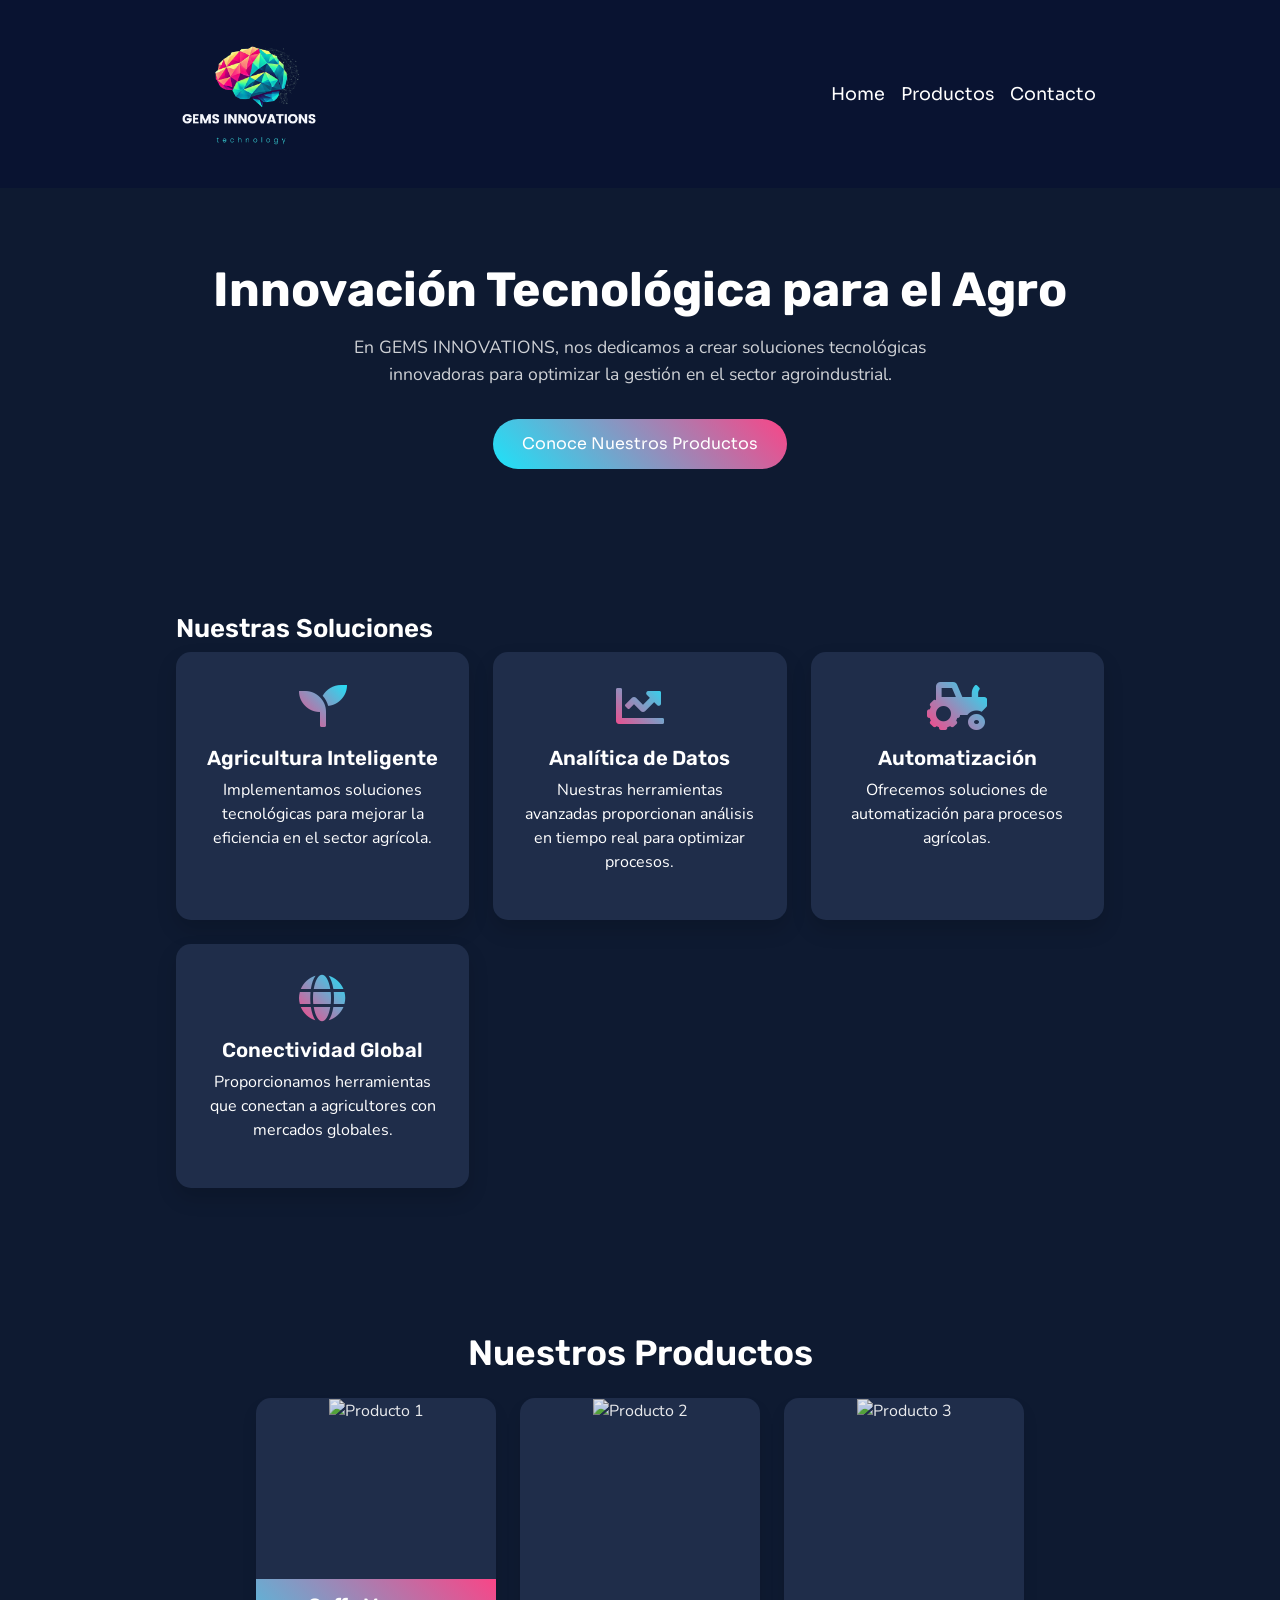
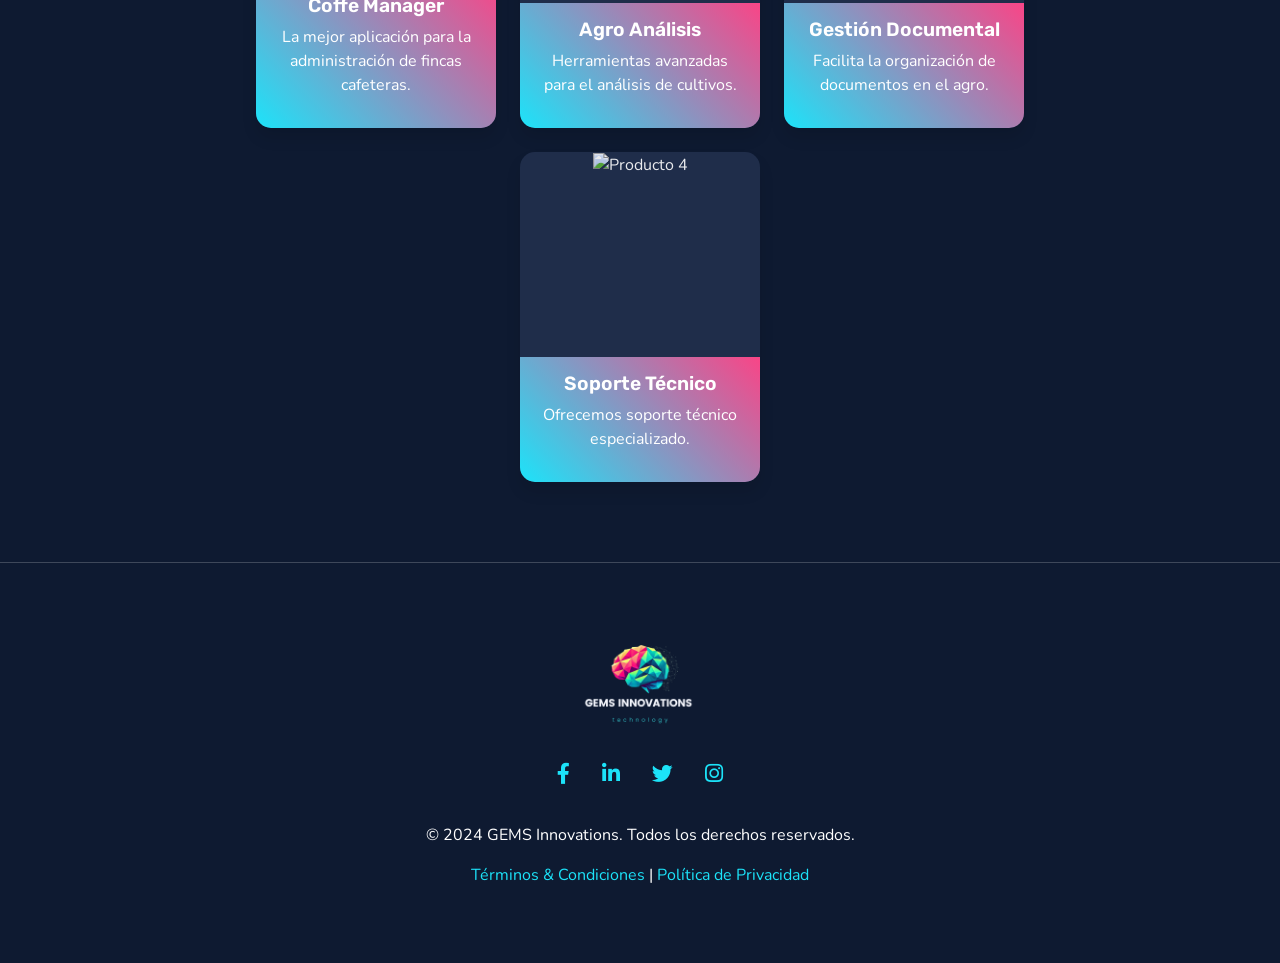
==== commit baaf454b: "upload fonts and images" ====
--- a/public/index.html
+++ b/public/index.html
@@ -23,11 +23,12 @@
   <link href="assets/css/theme.css" rel="stylesheet" />
   <link href="assets/css/index.css" rel="stylesheet" />
   <link href="vendors/swiper/swiper-bundle.min.css" rel="stylesheet">
+  <!-- Google Fonts - Rubik y Nunito -->
+<link href="https://fonts.googleapis.com/css2?family=Nunito:wght@400;600&family=Rubik:wght@400;600&display=swap" rel="stylesheet">
+
 </head>
 
 <body>
- 
-
   <!-- ===============================================-->
   <!--    Main Content-->
   <!-- ===============================================-->
@@ -100,34 +101,35 @@
         <h2>Nuestros Productos</h2>
         <div class="product-menu">
           <div class="product-item">
-            <img src="https://source.unsplash.com/250x350/?coffee,farm" alt="Producto 1">
+            <img src="https://www.starkcloud.com/hubfs/Imported_Blog_Media/Desarrollo-de-Software.webp" alt="Producto 1">
             <div class="product-content">
               <h5>Coffe Manager</h5>
               <p>La mejor aplicación para la administración de fincas cafeteras.</p>
             </div>
           </div>
           <div class="product-item">
-            <img src="https://source.unsplash.com/250x350/?agriculture,data" alt="Producto 2">
+            <img src="https://www.starkcloud.com/hubfs/Imported_Blog_Media/Desarrollo-de-Software.webp" alt="Producto 2">
             <div class="product-content">
               <h5>Agro Análisis</h5>
               <p>Herramientas avanzadas para el análisis de cultivos.</p>
             </div>
           </div>
           <div class="product-item">
-            <img src="https://source.unsplash.com/250x350/?documents,farming" alt="Producto 3">
+            <img src="https://www.starkcloud.com/hubfs/Imported_Blog_Media/Desarrollo-de-Software.webp" alt="Producto 3">
             <div class="product-content">
               <h5>Gestión Documental</h5>
               <p>Facilita la organización de documentos en el agro.</p>
             </div>
           </div>
           <div class="product-item">
-            <img src="https://source.unsplash.com/250x350/?tech,support" alt="Producto 4">
+            <img src="https://www.starkcloud.com/hubfs/Imported_Blog_Media/Desarrollo-de-Software.webp" alt="Producto 4">
             <div class="product-content">
               <h5>Soporte Técnico</h5>
               <p>Ofrecemos soporte técnico especializado.</p>
             </div>
           </div>
         </div>
+        
       </div>
     </section>
     
--- a/public/assets/css/theme.css
+++ b/public/assets/css/theme.css
@@ -4737,6 +4737,7 @@
 }
 
 .nav-tabs .nav-link {
+  color: #fff;
   margin-bottom: -1px;
   background: none;
   border: 1px solid transparent;
@@ -5173,7 +5174,7 @@
 }
 
 .navbar-light .navbar-nav .nav-link {
-  color: rgba(0, 0, 0, 0.95);
+ color: var(--bs-white);
 }
 
 .navbar-light .navbar-nav .nav-link:hover, .navbar-light .navbar-nav .nav-link:focus {
@@ -5195,8 +5196,9 @@
 }
 
 .navbar-light .navbar-toggler-icon {
-  background-image: url("data:image/svg+xml;charset=utf8,%3Csvg viewBox='0 0 30 30' xmlns='http://www.w3.org/2000/svg'%3E%3Cpath stroke='rgba%280, 0, 0, 0.95%29' stroke-width='2' stroke-linecap='round' stroke-miterlimit='10' d='M0 6h30M0 14h30M0 22h30'/%3E%3C/svg%3E");
-}
+  background-image: url("data:image/svg+xml;charset=utf8,%3Csvg viewBox='0 0 30 30' xmlns='http://www.w3.org/2000/svg'%3E%3Cpath stroke='rgba(255, 255, 255, 1)' stroke-width='2' stroke-linecap='round' stroke-miterlimit='10' d='M0 6h30M0 14h30M0 22h30'/%3E%3C/svg%3E");
+}
+
 
 .navbar-light .navbar-text {
   color: rgba(0, 0, 0, 0.95);
--- a/public/assets/css/index.css
+++ b/public/assets/css/index.css
@@ -2,7 +2,7 @@
 /* Estilos globales          */
 /* ========================= */
 body {
-  font-family: 'Poppins', sans-serif;
+  font-family: 'Nunito', sans-serif; /* Fuente para párrafos y contenido */
   background-color: #0E1A31;
   color: white;
   margin: 0;
@@ -11,13 +11,13 @@
 }
 
 h1, h2, h3, h4, h5, h6 {
-  font-family: 'Sora', sans-serif;
+  font-family: 'Rubik', sans-serif;
   font-weight: 600;
   color: white;
 }
 
 p {
-  font-family: 'Poppins', sans-serif;
+  font-family: 'Nunito', sans-serif;
   font-size: 1rem;
   color: white;
 }
@@ -35,13 +35,17 @@
   z-index: 999;
   transition: top 0.3s ease-in-out, background-color 0.3s ease-in-out;
 }
-
+/* ========================= */
+/* Navbar - Ajuste del Logo  */
+/* ========================= */
 .navbar-brand img {
-  height: 100px;  /* Ajuste de tamaño para mejor estética */
-}
+  height: auto; /* Mantener la proporción del logo */
+  max-width: 150px; /* Ajustar el tamaño para mayor claridad */
+}
+
 
 .navbar-nav .nav-link {
-  color: white;
+
   padding: 0.5rem 1rem;
   font-size: 1.1rem;
   transition: color 0.3s ease, transform 0.3s ease;
@@ -56,7 +60,7 @@
 /* Hero Section              */
 /* ========================= */
 .hero-section {
-  margin-top: 7%;
+  margin-top: 11%;
   padding: 120px 0 80px;  /* Ajustado para que no se vea tan grande en pantallas más pequeñas */
   text-align: center;
   background: url('https://www.santanderopenacademy.com/es/blog/ventajas-y-desventajas-de-la-tecnologia.html') no-repeat center center/cover;
@@ -97,17 +101,9 @@
 /* ========================= */
 /* Icon Section - Nuestras Soluciones */
 /* ========================= */
-.icon-section {
-  padding: 80px 0;  /* Ajustado para un espaciado más amigable */
-  text-align: center;
-  background-color: #16203A;
-}
-
-.icon-section h2 {
-  font-size: 2.2rem;
-  margin-bottom: 1.5rem;
-}
-
+/* ========================= */
+/* Icon Section - Nuestras Soluciones */
+/* ========================= */
 .icon-grid {
   display: grid;
   grid-template-columns: repeat(auto-fit, minmax(250px, 1fr));
@@ -125,21 +121,30 @@
 }
 
 .icon-box i {
-  font-size: 2.5rem;  /* Tamaño del ícono ajustado para balance visual */
-  background: linear-gradient(45deg, #1CE3F9, #F94587);
+  font-size: 3rem;  /* Tamaño del ícono ajustado */
+  background: linear-gradient(45deg, #F94587, #1CE3F9);  /* Degradado invertido */
   -webkit-background-clip: text;
   -webkit-text-fill-color: transparent;
   margin-bottom: 1rem;
 }
 
-.icon-box h4, .icon-box p {
-  color: white;
-  transition: color 0.3s ease;
-}
-
 /* Hover Mejorado - Nuestras Soluciones */
 .icon-box:hover {
   background: linear-gradient(45deg, #1CE3F9, #F94587);  /* Degradado suave */
+  color: white;  /* Mantener el texto en blanco */
+  box-shadow: 0 20px 30px rgba(0, 0, 0, 0.2);
+  transform: translateY(-10px);
+}
+
+.icon-box:hover i {
+  background: linear-gradient(45deg, #1CE3F9, #F94587);  /* Inversión del degradado en hover */
+  -webkit-background-clip: text;
+  -webkit-text-fill-color: transparent;
+}
+
+/* Hover Mejorado - Nuestras Soluciones */
+.icon-box:hover {
+  background: linear-gradient(45deg,#F94587, #1CE3F9);  /* Degradado suave */
   color: white;  /* Mantener el texto en blanco */
   box-shadow: 0 20px 30px rgba(0, 0, 0, 0.2);
   transform: translateY(-10px);
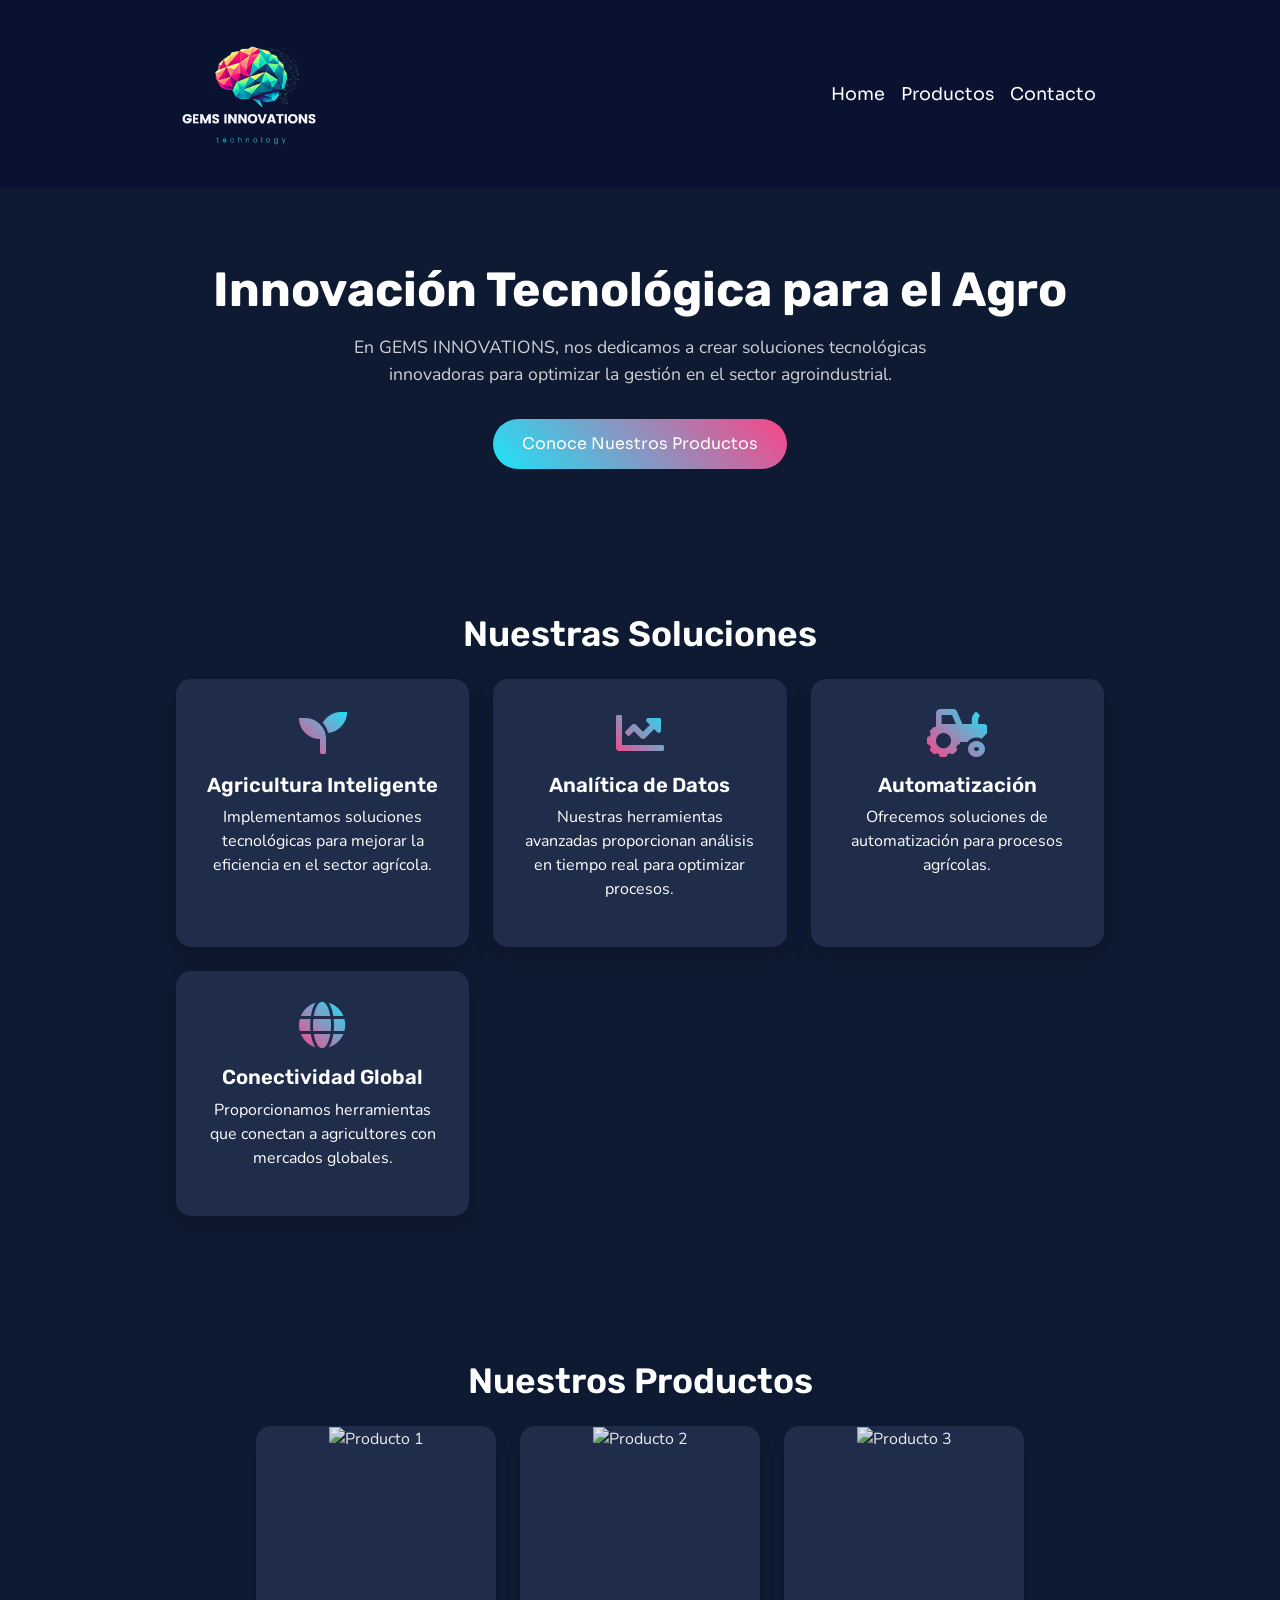
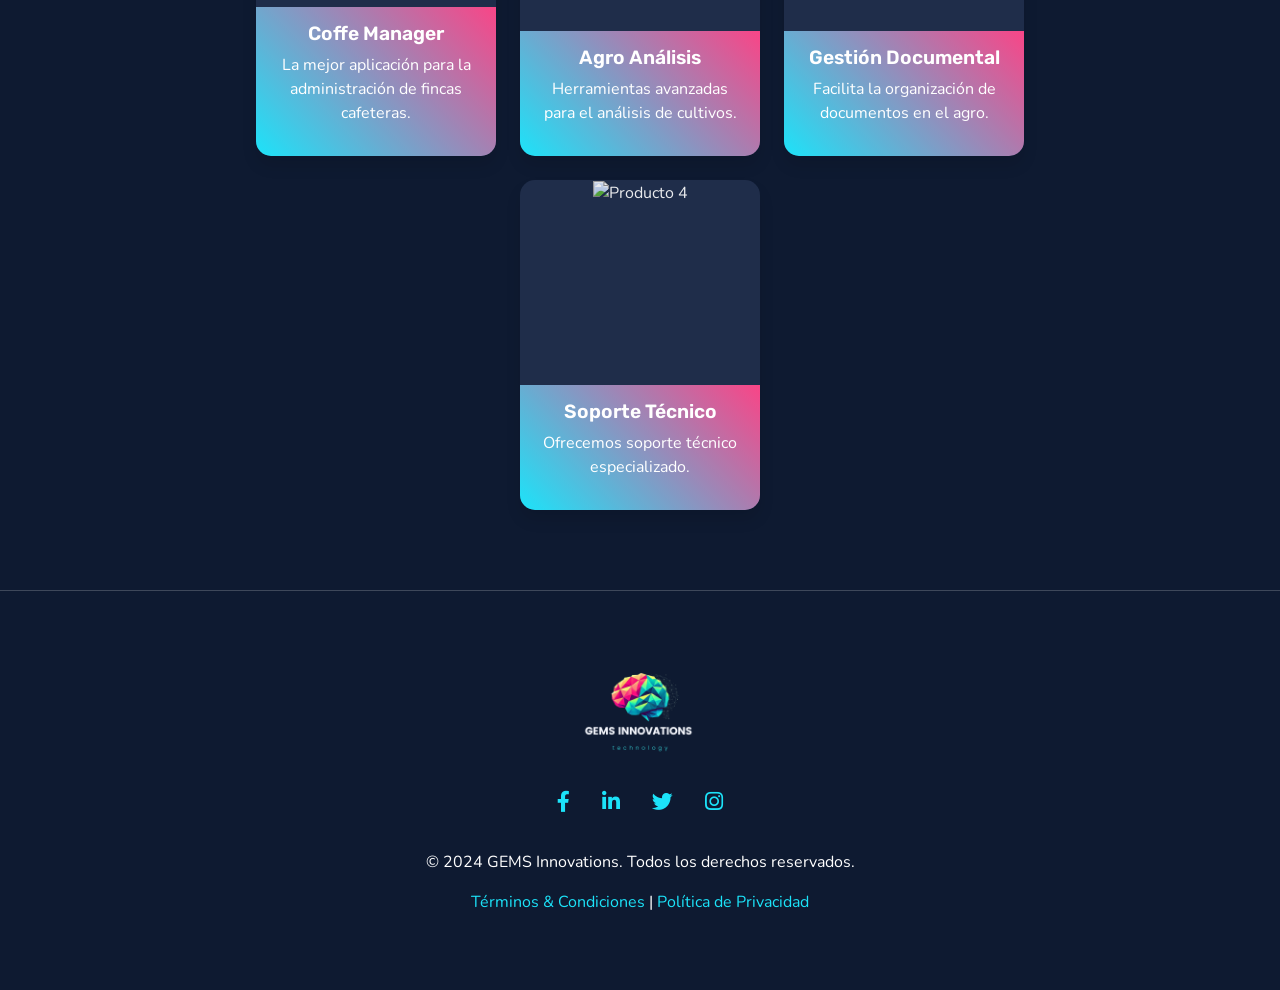
==== commit 6626c80d: "update solutions title" ====
--- a/public/index.html
+++ b/public/index.html
@@ -69,7 +69,7 @@
 
     <section class="icon-section">
       <div class="container">
-        <h2>Nuestras Soluciones</h2>
+        <h2 style="text-align: center;" class="solutions">Nuestras Soluciones</h2>
         <div class="icon-grid">
           <div class="icon-box">
             <i class="fas fa-seedling"></i>
@@ -98,7 +98,7 @@
     <!-- Sección de Productos -->
     <section class="products">
       <div class="container">
-        <h2>Nuestros Productos</h2>
+        <h2 >Nuestros Productos</h2>
         <div class="product-menu">
           <div class="product-item">
             <img src="https://www.starkcloud.com/hubfs/Imported_Blog_Media/Desarrollo-de-Software.webp" alt="Producto 1">
--- a/public/assets/css/index.css
+++ b/public/assets/css/index.css
@@ -9,6 +9,8 @@
   padding: 0;
   overflow-x: hidden;
 }
+
+
 
 h1, h2, h3, h4, h5, h6 {
   font-family: 'Rubik', sans-serif;
@@ -267,10 +269,19 @@
   margin-bottom: 1rem;
 }
 
+.solutions {
+  font-size: 2.2rem;  /* Ajuste de tamaño del título */
+  margin-bottom: 1.5rem;
+}
 /* ========================= */
 /* Responsive Improvements    */
 /* ========================= */
 @media (max-width: 767.98px) {
+  
+  .hero-section {
+    margin-top: 25%;
+  }
+
   .hero-section h1 {
     font-size: 2.2rem;  /* Ajuste de tamaño del título para pantallas pequeñas */
   }
